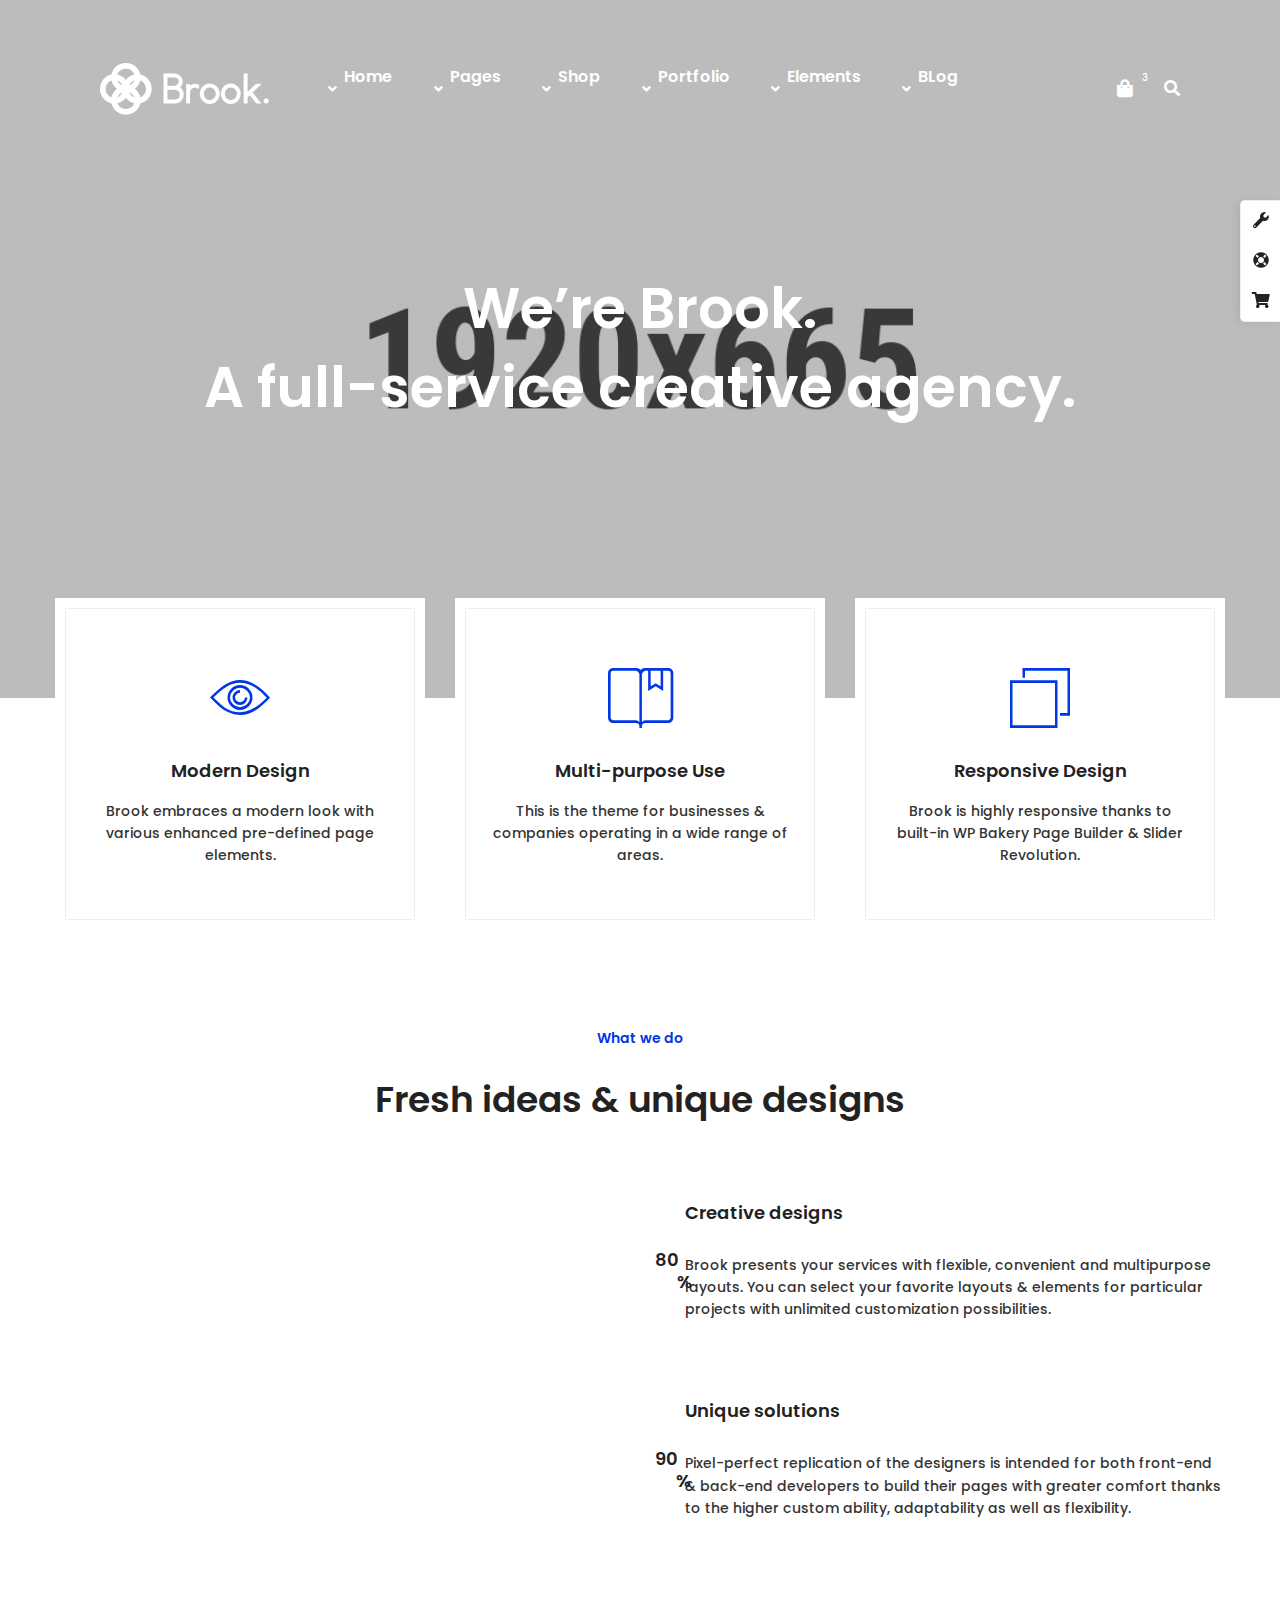
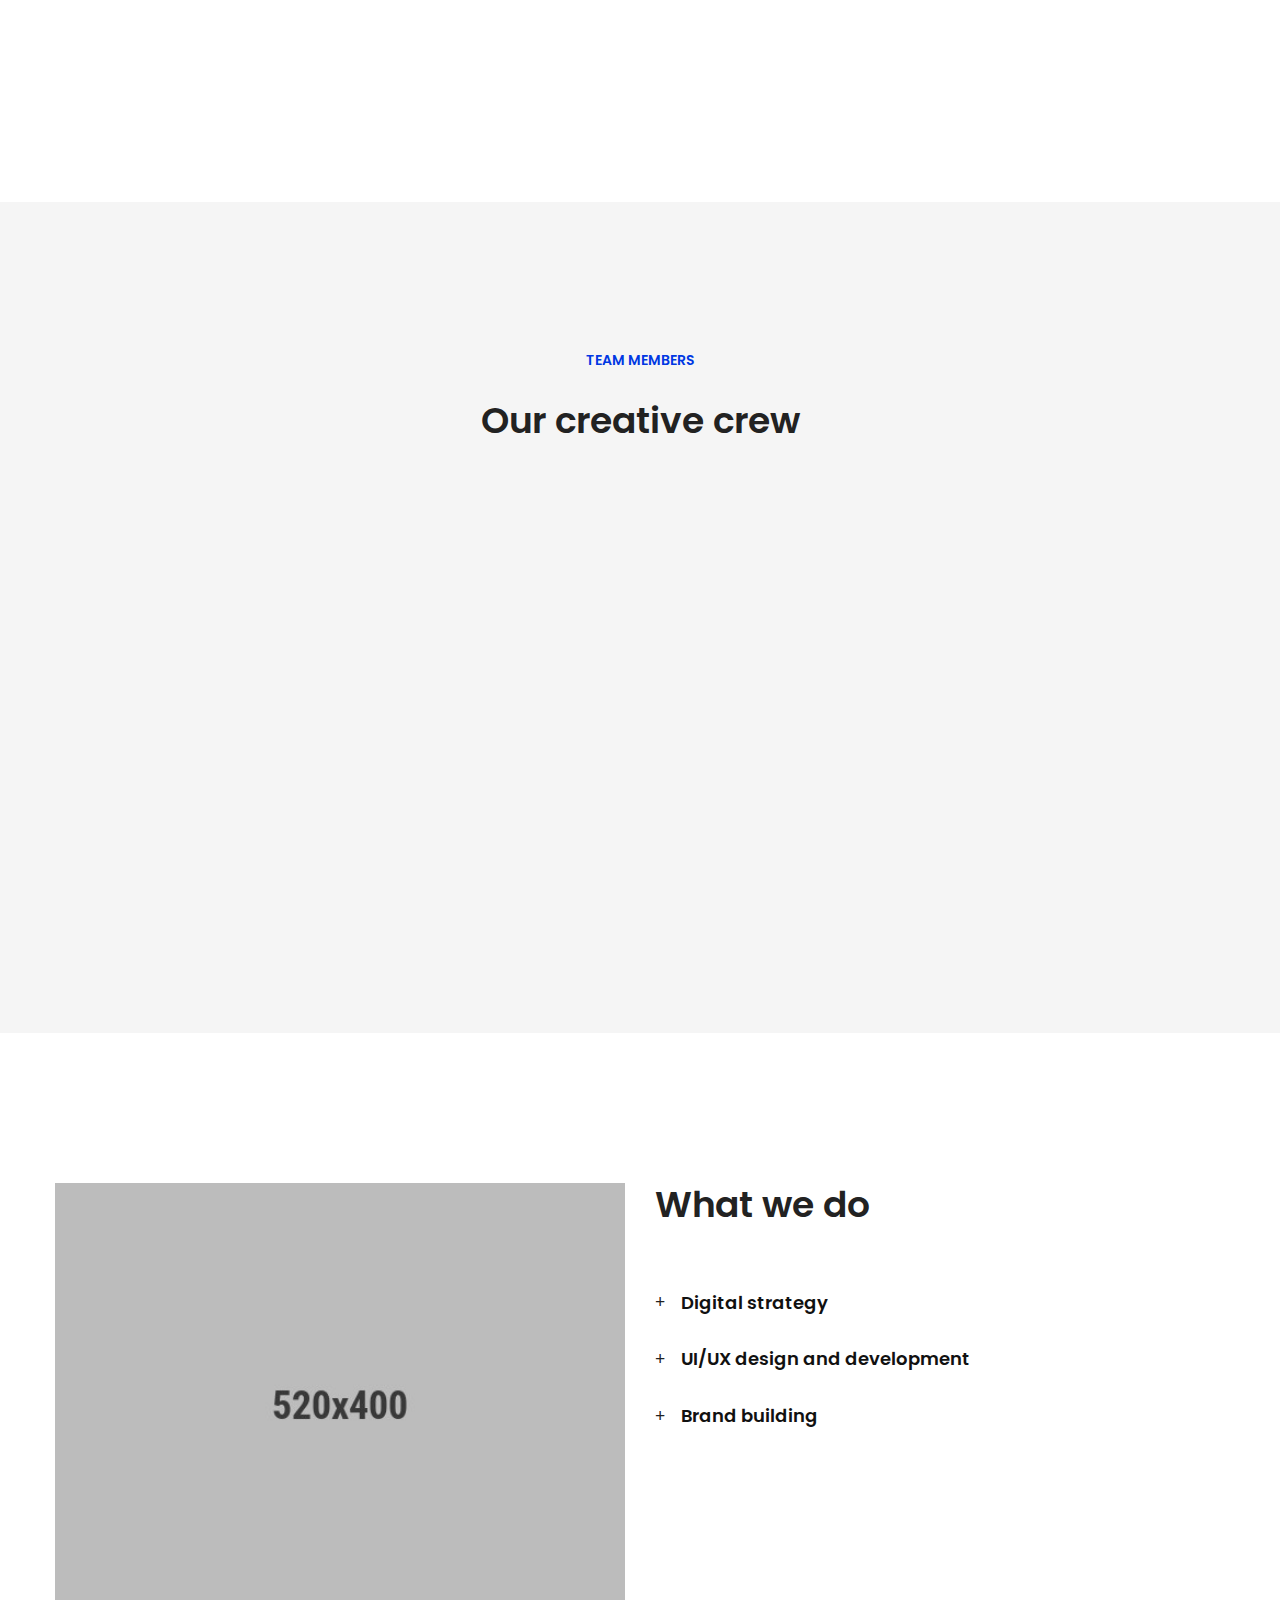
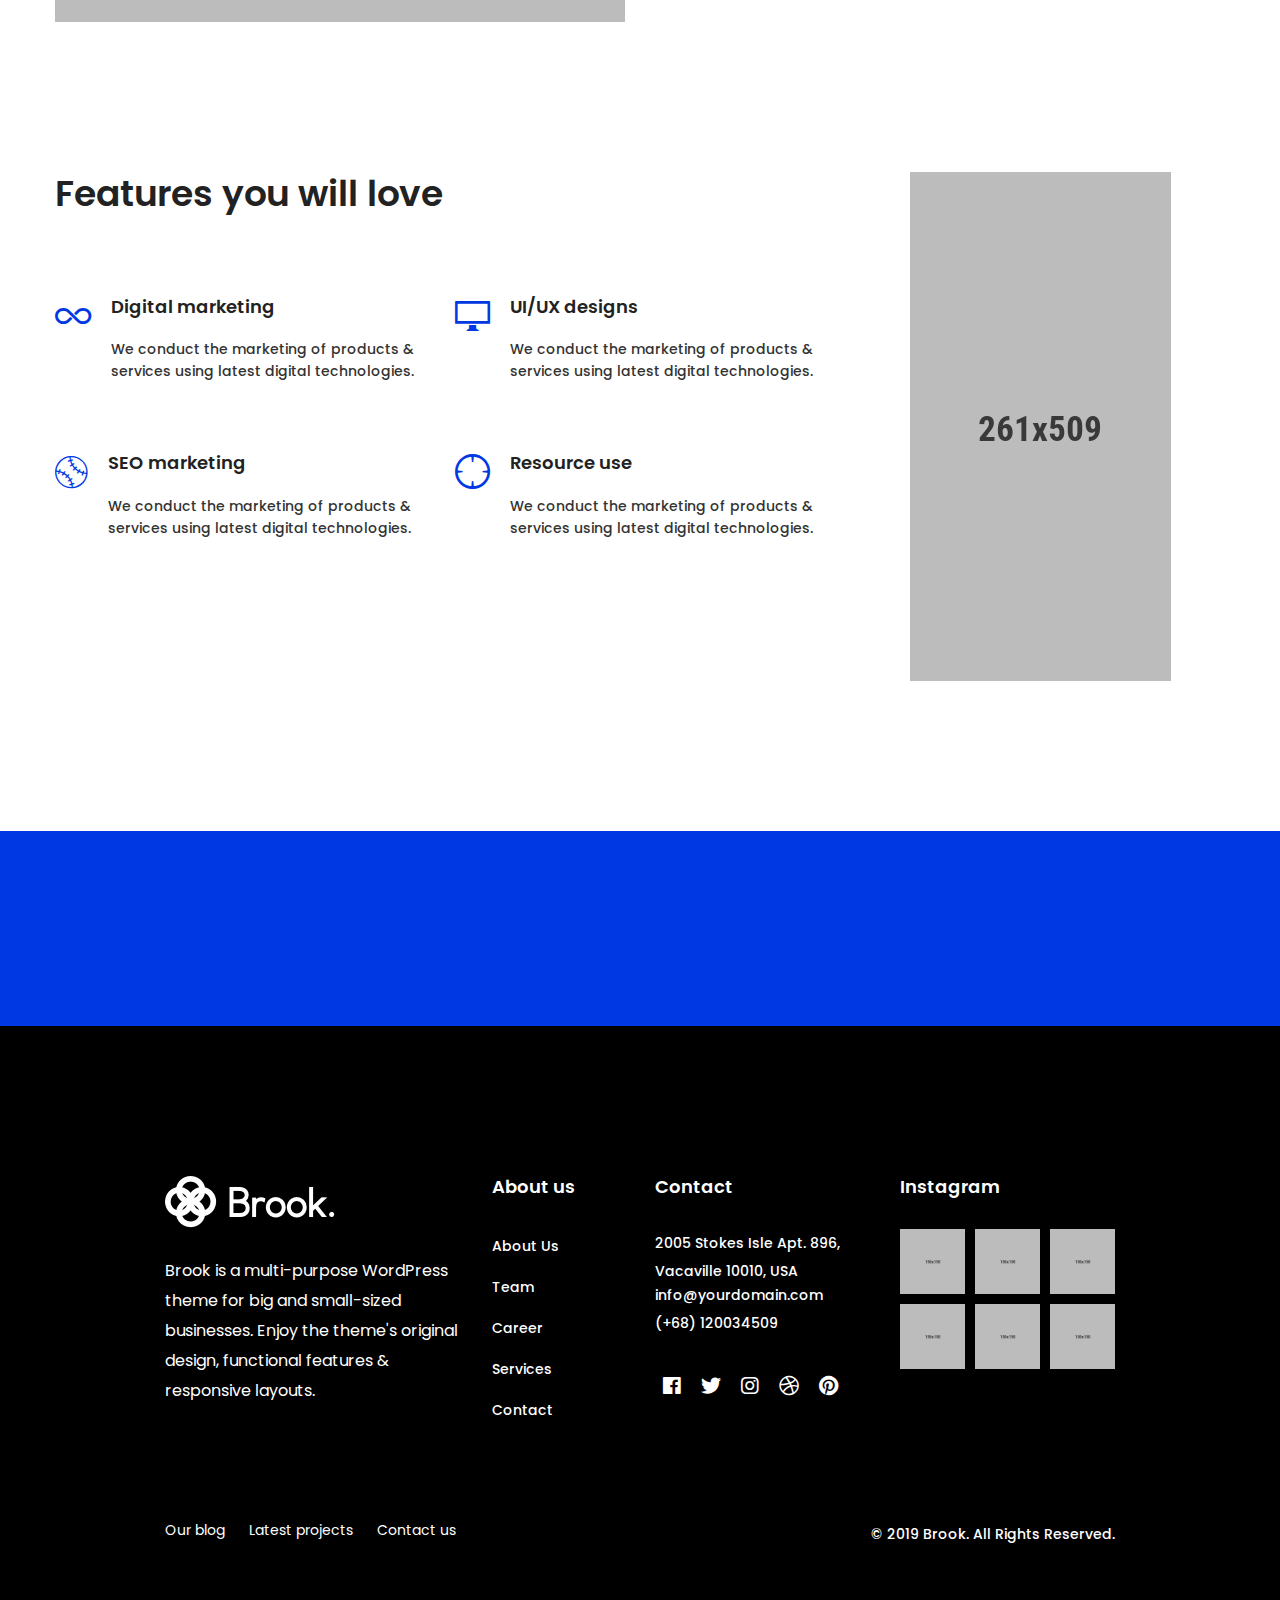
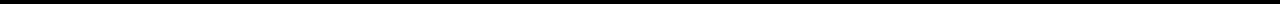
==== about-us-04.html @ 5aef3227 "." ====
<!doctype html>
<html class="no-js" lang="zxx">

<head>
    <meta charset="utf-8">
    <meta http-equiv="x-ua-compatible" content="ie=edge">
    <title>About Us 04 || Brook Multipurpose Bootstrap4 Template</title>
    <meta name="description" content="">
    <meta name="viewport" content="width=device-width, initial-scale=1, shrink-to-fit=no">

    <!-- Favicon -->
    <link rel="shortcut icon" href="img/favicon.ico" type="image/x-icon">
    <link rel="apple-touch-icon" href="img/icon.png">

    <!-- CSS
	============================================ -->
    <!-- Plugins -->
    <!-- <link rel="stylesheet" href="css/bootstrap.min.css">
    <link rel="stylesheet" href="css/revoulation.css">
    <link rel="stylesheet" href="css/plugins.css"> -->

    <!-- Style Css -->
    <!-- <link rel="stylesheet" href="style.css"> -->

    <!-- Custom Styles -->
    <!-- <link rel="stylesheet" href="css/custom.css"> -->


    <!-- Use the minified version files listed below for better performance and remove the files listed above -->
    <link rel="stylesheet" href="css/bootstrap.min.css">
    <link rel="stylesheet" href="css/revoulation.css">
    <link rel="stylesheet" href="css/plugins.min.css">
    <link rel="stylesheet" href="style.min.css">
</head>

<body class="template-color-1 template-font-1">
    <!--[if lte IE 9]>
    <p class="browserupgrade">You are using an <strong>outdated</strong> browser. Please <a href="https://browsehappy.com/">upgrade your browser</a> to improve your experience and security.</p>
  <![endif]-->

    <!-- Start PReloader -->
    <div id="page-preloader" class="page-loading clearfix">
        <div class="page-load-inner">
            <div class="preloader-wrap">
                <div class="wrap-2">
                    <div class=""> <img src="img/icons/brook-preloader.gif" alt="Brook Preloader"></div>
                </div>
            </div>
        </div>
    </div>
    <!-- End PReloader -->

    <!-- Wrapper -->
    <div id="wrapper" class="wrapper">
        <!-- Header -->
        <header class="br_header header-default header-transparent position-from--top light-logo--version haeder-fixed-width headroom--sticky header-mega-menu clearfix">
            <div class="container-fluid">
                <div class="row">
                    <div class="col-12">
                        <div class="header__wrapper mr--0">
                            <!-- Header Left -->
                            <div class="header-left">
                                <div class="logo">
                                    <a href="index.html">
                                        <img src="img/logo/brook-white.png" alt="Brook Images">
                                    </a>
                                </div>
                            </div>
                            <!-- Mainmenu Wrap -->
                            <div class="mainmenu-wrapper d-none d-lg-block">
                                <nav class="page_nav">
                                    <ul class="mainmenu">

                                        <li class="lavel-1 with--drop slide--megamenu"><a href="#"><span>Home</span></a>
                                            <!-- Start Mega Menu -->
                                            <div class="mega__width--fullscreen">
                                                <div class="container">
                                                    <div class="row">

                                                        <!-- Start Single List -->
                                                        <div class="col-lg-3">
                                                            <ul class="mega__list">
                                                                <li class="mega--title">MULTI-AREA HOMEPAGES</li>
                                                                <li><a href="index-business.html"><span>Business</span></a></li>
                                                                <li><a href="index-creative-agency.html"><span>Creative
                                                                            Agency</span></a></li>
                                                                <li><a href="index-digital-agency.html"><span>Digital
                                                                            Agency</span></a></li>
                                                                <li><a href="index-design-studio.html"><span>Design
                                                                            Studio</span></a></li>
                                                                <li><a href="index-architecture.html"><span>Architecture</span></a></li>
                                                                <li><a href="index-start-ups.html"><span>Start ups</span></a></li>
                                                                <li><a href="index-minimal-agency.html"><span>Minimal
                                                                            Agency</span></a></li>
                                                                <li><a href="index-freelancer.html"><span>Freelancer</span></a></li>
                                                                <li><a href="index-authentic-studio.html"><span>Authentic
                                                                            Studio</span></a></li>
                                                                <li><a href="index-revolutionary.html"><span>Revolutionary</span></a></li>
                                                                <li><a href="index-corona.html"><span>COVID-19</span></a></li>
                                                            </ul>
                                                        </div>
                                                        <!-- End Single List -->

                                                        <!-- Start Single List -->
                                                        <div class="col-lg-3">
                                                            <ul class="mega__list">
                                                                <li class="mega--title">PORTFOLIO HOMEPAGES</li>
                                                                <li><a href="index-creative-portfolio.html"><span>Creative
                                                                            Portfolio</span></a></li>
                                                                <li><a href="index-minimal-portfolio.html"><span>Minimal
                                                                            Portfolio</span></a></li>
                                                                <li><a href="index-vertical-slider-portfolio.html"><span>Vertical
                                                                            Slide Portfolio</span></a></li>
                                                                <li><a href="index-vertical-slide-gradient-portfolio.html"><span>Vertical
                                                                            Slide Gradient Portfolio</span></a></li>
                                                                <li><a href="index-portfolio-fullscreen-slider-left-vertical-header.html"><span>Portfolio
                                                                            Fullscreen
                                                                            Slider</span></a></li>
                                                                <li><a href="index-masonry-gallery.html"><span>Portfolio
                                                                            Masonry</span></a></li>
                                                                <li><a href="index-portfolio-fullscreen-type-hover.html"><span>Portfolio
                                                                            Fullscreen Type Hover</span></a></li>
                                                                <li><a href="index-portfolio-fullscreen-type-hover-02.html"><span>Portfolio
                                                                            Fullscreen Type Hover
                                                                            02</span></a></li>
                                                                <li><a href="index-digital-broadsheets.html"><span>Digital
                                                                            Broadsheets</span></a></li>
                                                                <li><a href="index-christmas.html"><span>Christmas</span></a></li>
                                                                <li><a href="index-valentine.html"><span>Valentine</span></a></li>
                                                            </ul>
                                                        </div>
                                                        <!-- End Single List -->

                                                        <!-- Start Single List -->
                                                        <div class="col-lg-3">
                                                            <ul class="mega__list">
                                                                <li class="mega--title">CREATIVE HOMEPAGES</li>
                                                                <li><a href="index-onepage.html"><span>One page</span></a></li>
                                                                <li><a href="index-landing.html"><span>Landing</span></a></li>
                                                                <li><a href="index-presentation.html"><span>Presentation</span></a></li>
                                                                <li><a href="index-product-landing.html"><span>Product
                                                                            Landing</span></a></li>
                                                                <li><a href="index-home-service.html"><span>Service</span></a></li>
                                                                <li><a href="index-shop.html"><span>Shop</span></a></li>
                                                                <li><a href="index-indie-musician.html"><span>Indie
                                                                            Musician</span></a></li>
                                                                <li><a href="index-news-bulletin.html"><span>News
                                                                            Bulletin</span></a></li>
                                                                <li><a href="index-expert.html"><span>Expert</span></a></li>
                                                                <li><a href="index-restaurant.html"><span>Restaurant</span></a></li>
                                                            </ul>
                                                        </div>
                                                        <!-- End Single List -->

                                                        <!-- Start Single List -->
                                                        <div class="col-lg-3">
                                                            <ul class="mega__list">
                                                                <li class="mega--title">BLOG & GALLERY</li>
                                                                <li><a href="index-vertical-menu.html"><span>Vertical
                                                                            Menu</span></a></li>
                                                                <li><a href="index-photo-slider-gallery.html"><span>Photo
                                                                            Slider Gallery</span></a></li>
                                                                <li><a href="index-masonry-gallery.html"><span>Masonry
                                                                            Gallery</span></a></li>
                                                                <li><a href="index-minimal-metro-grid.html"><span>Minimal
                                                                            Metro Grid</span></a></li>
                                                                <li><a href="index-portfolio-slide.html"><span>Portfolio
                                                                            Slide</span></a></li>
                                                                <li><a href="index-blog-metro.html"><span>Metro Blog</span></a></li>
                                                                <li><a href="index-blog-grid.html"><span>Grid Blog</span></a></li>
                                                                <li><a href="index-foodie.html"><span>Foodie</span></a></li>
                                                                <li><a href="index-essential.html"><span>Essential</span></a></li>
                                                                <li><a href="index-business-two.html"><span>Business 02</span></a></li>
                                                            </ul>
                                                        </div>
                                                        <!-- End Single List -->

                                                    </div>
                                                </div>
                                            </div>
                                            <!-- End Mega Menu -->
                                        </li>

                                        <li class="lavel-1 with--drop slide--megamenu"><a href="#"><span>Pages</span></a>
                                            <!-- Start Mega Menu -->
                                            <div class="mega__width--fullscreen">
                                                <div class="container">
                                                    <div class="row">

                                                        <!-- Start Single List -->
                                                        <div class="col-lg-3">
                                                            <ul class="mega__list">
                                                                <li class="mega--title">Sample Pages</li>
                                                                <li><a href="about-us-01.html"><span>About Us 01</span></a></li>
                                                                <li><a href="about-us-02.html"><span>About Us 02</span></a></li>
                                                                <li><a href="about-us-03.html"><span>About Us 03</span></a></li>
                                                                <li><a href="about-us-04.html"><span>About Us 04</span></a></li>
                                                                <li><a href="about-us-05.html"><span>About Us 05</span></a></li>
                                                                <li><a href="contact-us-classic.html"><span>Contact Us
                                                                            Classic</span></a></li>
                                                                <li><a href="contact-us-modern.html"><span>Contact Us
                                                                            Modern</span></a></li>
                                                            </ul>
                                                        </div>
                                                        <!-- End Single List -->

                                                        <!-- Start Single List -->
                                                        <div class="col-lg-3">
                                                            <ul class="mega__list">
                                                                <li class="mega--title">Sample Pages</li>
                                                                <li><a href="contact-us-with-map.html"><span>Contact Us
                                                                            With Map</span></a></li>
                                                                <li><a href="services-classic.html"><span>Services
                                                                            Classic</span></a></li>
                                                                <li><a href="services-modern.html"><span>Services
                                                                            Modern</span></a></li>
                                                                <li><a href="services-list.html"><span>Services List</span></a></li>
                                                                <li><a href="pricing-plans.html"><span>Pricing plans</span></a></li>
                                                                <li><a href="pricing-plans-02.html"><span>Pricing plans
                                                                            02</span></a></li>
                                                                <li><a href="career.html"><span>Career</span></a></li>
                                                            </ul>
                                                        </div>
                                                        <!-- End Single List -->

                                                        <!-- Start Single List -->
                                                        <div class="col-lg-3">
                                                            <ul class="mega__list">
                                                                <li class="mega--title">Sample Pages</li>
                                                                <li><a href="team-grid.html"><span>Our Team Grid</span></a></li>
                                                                <li><a href="team-carousel-01.html"><span>Our Team
                                                                            Carousel 01</span></a></li>
                                                                <li><a href="team-carousel-02.html"><span>Our Team
                                                                            Carousel 02</span></a></li>
                                                                <li><a href="maintenance.html"><span>Maintenance</span></a></li>
                                                                <li><a href="coming-soon.html"><span>Coming Soon</span></a></li>
                                                                <li><a href="404.html"><span>404 Page</span></a></li>
                                                            </ul>
                                                        </div>
                                                        <!-- End Single List -->

                                                        <!-- Start Single List -->
                                                        <div class="col-lg-3">
                                                            <div class="mega-thumb">
                                                                <div class="thumb">
                                                                    <img src="img/others/mega-menu-image-01.jpg" alt="banner images">
                                                                </div>
                                                            </div>
                                                        </div>
                                                        <!-- End Single List -->

                                                    </div>
                                                </div>
                                            </div>
                                            <!-- End Mega Menu -->
                                        </li>

                                        <li class="lavel-1 with--drop slide-dropdown"><a href="#"><span>Shop</span></a>

                                            <!-- Start Dropdown Menu -->
                                            <ul class="dropdown__menu">
                                                <li><a href="shop-minimal.html"><span>Shop Minimal</span></a></li>
                                                <li><a href="shop-fullwide.html"><span>Shop Full wide</span></a></li>
                                                <li><a href="cart.html"><span>Cart</span></a></li>
                                                <li><a href="compare.html"><span>Compare</span></a></li>
                                                <li><a href="my-account.html"><span>My Account</span></a></li>
                                                <li><a href="login-register.html"><span>Login / Register</span></a></li>
                                                <li><a href="wishlist.html"><span>Wishlist</span></a></li>
                                                <li><a href="checkout.html"><span>Checkout</span></a></li>
                                                <li class="drop-lavel--2"><a href="#"><span>Single Product</span></a>
                                                    <ul class="lavel--2">
                                                        <li><a href="single-product.html"><span>Layout 01</span></a></li>
                                                        <li><a href="single-product2.html"><span>Layout 02</span></a></li>
                                                    </ul>
                                                </li>
                                            </ul>
                                            <!-- End Dropdown Menu -->
                                        </li>

                                        <li class="lavel-1 with--drop slide--megamenu"><a href="#"><span>Portfolio</span></a>

                                            <!-- Start Mega Menu -->
                                            <div class="mega__width--fullscreen">
                                                <div class="container">
                                                    <div class="row">
                                                        <!-- Start Single List -->
                                                        <div class="col-lg-3">
                                                            <ul class="mega__list">
                                                                <li class="mega--title">Portfolio Samples 01</li>
                                                                <li><a href="portfolio-grid-boxed.html"><span>Portfolio
                                                                            Grid – Boxed</span></a></li>
                                                                <li><a href="portfolio-grid-wide.html"><span>Portfolio
                                                                            Grid – Wide</span></a></li>
                                                                <li><a href="portfolio-details-image-with-caption.html"><span>Portfolio
                                                                            With Caption</span></a></li>
                                                                <li><a href="portfolio-with-caption-video.html"><span>Portfolio
                                                                            With Caption – Video Popup</span></a></li>
                                                                <li><a href="portfolio-grid-metro-01.html"><span>Portfolio
                                                                            Grid Metro 01</span></a></li>
                                                                <li><a href="portfolio-grid-metro-02.html"><span>Portfolio
                                                                            Grid Metro 02</span></a></li>
                                                            </ul>
                                                        </div>
                                                        <!-- End Single List -->

                                                        <!-- Start Single List -->
                                                        <div class="col-lg-3">
                                                            <ul class="mega__list">
                                                                <li class="mega--title">Portfolio Samples 02</li>
                                                                <li><a href="portfolio-grid-metro-03.html"><span>Portfolio
                                                                            Grid Metro 03</span></a></li>
                                                                <li><a href="portfolio-grid-boxed.html"><span>Portfolio
                                                                            Grid Masonry – Boxed</span></a></li>
                                                                <li><a href="porfolio-grid-masonry-nogap.html"><span>Portfolio
                                                                            Grid Masonry – No Gap</span></a></li>
                                                                <li><a href="portfolio-ajax-filter.html"><span>Portfolio
                                                                            Ajax Filter</span></a></li>
                                                                <li><a href="portfolio-static-filter.html"><span>Portfolio
                                                                            Static Filter</span></a></li>
                                                                <li><a href="portfolio-overlay.html"><span>Portfolio
                                                                            Overlay</span></a></li>
                                                            </ul>
                                                        </div>
                                                        <!-- End Single List -->

                                                        <!-- Start Single List -->
                                                        <div class="col-lg-3">
                                                            <ul class="mega__list">
                                                                <li class="mega--title">Portfolio Single 01</li>
                                                                <li><a href="portfolio-details.html"><span>Left Details</span></a></li>
                                                                <li><a href="portfolio-details-right.html"><span>Right
                                                                            Details</span></a></li>
                                                                <li><a href="portfolio-details-left-wide.html"><span>Left
                                                                            Details – Wide</span></a></li>
                                                                <li><a href="portfolio-details-right-wide.html"><span>Right
                                                                            Details – Wide</span></a></li>
                                                                <li><a href="portfolio-details-image-with-caption.html"><span>Image
                                                                            With Caption</span></a></li>
                                                                <li><a href="portfolio-details-custom-layout-01.html"><span>Custom
                                                                            Layout 01</span></a></li>
                                                                <li><a href="portfolio-details-custom-layout-02.html"><span>Custom
                                                                            Layout 02</span></a></li>
                                                            </ul>
                                                        </div>
                                                        <!-- End Single List -->

                                                        <!-- Start Single List -->
                                                        <div class="col-lg-3">
                                                            <ul class="mega__list">
                                                                <li class="mega--title">Portfolio Single 02</li>
                                                                <li><a href="portfolio-details-custom-layout-03.html"><span>Custom
                                                                            Layout 03</span></a></li>
                                                                <li><a href="portfolio-details-custom-layout-04.html"><span>Custom
                                                                            Layout 04</span></a></li>
                                                                <li><a href="portfolio-details-custom-layout-05.html"><span>Custom
                                                                            Layout 05</span></a></li>
                                                                <li><a href="portfolio-details-custom-layout-06.html"><span>Custom
                                                                            Layout 06</span></a></li>
                                                                <li><a href="portfolio-details-custom-layout-07.html"><span>Custom
                                                                            Layout 07</span></a></li>
                                                                <li><a href="portfolio-details-custom-layout-08.html"><span>Custom
                                                                            Layout 08</span></a></li>
                                                            </ul>
                                                        </div>
                                                        <!-- End Single List -->
                                                    </div>
                                                </div>
                                            </div>
                                            <!-- End Mega Menu -->
                                        </li>

                                        <li class="lavel-1 with--drop slide--megamenu"><a href="#"><span>Elements</span></a>
                                            <!-- Start Mega Menu -->
                                            <div class="mega__width--fullscreen">
                                                <div class="container">
                                                    <div class="row">
                                                        <!-- Start Single List -->
                                                        <div class="col-lg-3">
                                                            <ul class="mega__list">
                                                                <li class="mega--title">Element Group 01</li>
                                                                <li><a href="brand.html"><span>Client Logos</span></a></li>
                                                                <li><a href="flexible-image-slider.html"><span>Flexible
                                                                            image slider</span></a></li>
                                                                <li><a href="carousel-slider.html"><span>Carousel
                                                                            Sliders</span></a></li>
                                                                <li><a href="team.html"><span>Team Member</span></a></li>
                                                                <li><a href="pricing-box.html"><span>Pricing Boxes</span></a></li>
                                                                <li><a href="call-to-action-banner.html"><span>Call to
                                                                            action banners</span></a></li>
                                                                <li><a href="instagram.html"><span>Instagram</span></a></li>
                                                                <li><a href="media-player.html"><span>Media Player</span></a></li>
                                                            </ul>
                                                        </div>
                                                        <!-- End Single List -->

                                                        <!-- Start Single List -->
                                                        <div class="col-lg-3">
                                                            <ul class="mega__list">
                                                                <li class="mega--title">Element Group 02</li>
                                                                <li><a href="countdown-clocks.html"><span>Countdown
                                                                            clocks</span></a></li>
                                                                <li><a href="counters.html"><span>Counters</span></a></li>
                                                                <li><a href="progress-charts.html"><span>Progress
                                                                            Charts</span></a></li>
                                                                <li><a href="icon-boxes.html"><span>Icon Boxes</span></a></li>
                                                                <li><a href="testimonial.html"><span>Testimonials</span></a></li>
                                                                <li><a href="dividers.html"><span>Dividers</span></a></li>
                                                                <li><a href="tabs.html"><span>Tabs</span></a></li>
                                                                <li><a href="scrollreveal.html"><span>Scroll Reveal</span></a></li>
                                                            </ul>
                                                        </div>
                                                        <!-- End Single List -->

                                                        <!-- Start Single List -->
                                                        <div class="col-lg-3">
                                                            <ul class="mega__list">
                                                                <li class="mega--title">Element Group 03</li>
                                                                <li><a href="contact.html"><span>Contact &amp;
                                                                            subscribe forms</span></a></li>
                                                                <li><a href="google-map.html"><span>Google Map</span></a></li>
                                                                <li><a href="social-network.html"><span>Social Networks</span></a></li>
                                                                <li><a href="gallery.html"><span>Gallery</span></a></li>
                                                                <li><a href="popup-video.html"><span>Popup video</span></a></li>
                                                                <li><a href="gradation.html"><span>Gradation</span></a></li>
                                                                <li><a href="rows-and-columns.html"><span>Rows &amp;
                                                                            Columns</span></a></li>
                                                                <li><a href="lightweight-slider.html"><span>lightweight Slider</span></a></li>

                                                            </ul>
                                                        </div>
                                                        <!-- End Single List -->

                                                        <!-- Start Single List -->
                                                        <div class="col-lg-3">
                                                            <ul class="mega__list">
                                                                <li class="mega--title">Element Group 04</li>
                                                                <li><a href="message-box.html"><span>Message box</span></a></li>
                                                                <li><a href="accordion.html"><span>Accordions &amp;
                                                                            Toggles</span></a></li>
                                                                <li><a href="buttons.html"><span>Buttons</span></a></li>
                                                                <li><a href="typography.html"><span>Typography</span></a></li>
                                                                <li><a href="typed-text.html"><span>Typed Text</span></a></li>
                                                                <li><a href="lists.html"><span>Lists</span></a></li>
                                                                <li><a href="pricing-table.html"><span>Pricing Table</span></a></li>
                                                                <li><a href="audio-player.html"><span>Audio Player</span></a></li>
                                                            </ul>
                                                        </div>
                                                        <!-- End Single List -->
                                                    </div>
                                                </div>
                                            </div>
                                            <!-- End Mega Menu -->
                                        </li>

                                        <li class="lavel-1 with--drop slide--megamenu"><a href="#"><span>BLog</span></a>

                                            <!-- Start Mega Menu -->
                                            <div class="mega__width--fullscreen">
                                                <div class="container">
                                                    <div class="row">
                                                        <!-- Start Single List -->
                                                        <div class="col-lg-3">
                                                            <ul class="mega__list">
                                                                <li class="mega--title">Blog Sample 01</li>
                                                                <li><a href="blog-creative.html"><span>Creative List</span></a></li>
                                                                <li><a href="blog-standard-list.html"><span>Standard
                                                                            List</span></a></li>
                                                                <li><a href="blog-grid-classic.html"><span>Grid Classic</span></a></li>
                                                                <li><a href="blog-grid-classic-sidebar.html"><span>Grid
                                                                            Classic With Sidebar</span></a></li>
                                                                <li><a href="blog-grid-mesonry.html"><span>Grid Masonry</span></a></li>
                                                                <li><a href="blog-grid-metro.html"><span>Grid Metro</span></a></li>
                                                                <li><a href="blog-grid-minimal.html"><span>Grid Minimal</span></a></li>
                                                                <li><a href="blog-grid-minimal-outline.html"><span>Grid
                                                                            Minimal Outline</span></a></li>
                                                            </ul>
                                                        </div>
                                                        <!-- End Single List -->

                                                        <!-- Start Single List -->
                                                        <div class="col-lg-3">
                                                            <ul class="mega__list">
                                                                <li class="mega--title">Blog Sample 02</li>
                                                                <li><a href="blog-grid-standard.html"><span>Grid
                                                                            Standard</span></a></li>
                                                                <li><a href="blog-grid-simple.html"><span>Grid Simple</span></a></li>
                                                                <li><a href="blog-grid-sticky.html"><span>Grid Sticky</span></a></li>
                                                                <li><a href="blog-grid-modern.html"><span>Grid Modern</span></a></li>
                                                                <li><a href="blog-overlay-image-list.html"><span>Overlay
                                                                            Image List</span></a></li>
                                                                <li><a href="blog-lazy-load.html"><span>Lazy Load</span></a></li>
                                                                <li><a href="blog-load-more-button.html"><span>Load
                                                                            More Button</span></a></li>
                                                                <li><a href="blog-numeric-pagination.html"><span>Numeric
                                                                            Pagination</span></a></li>
                                                            </ul>
                                                        </div>
                                                        <!-- End Single List -->

                                                        <!-- Start Single List -->
                                                        <div class="col-lg-3">
                                                            <ul class="mega__list">
                                                                <li class="mega--title">Single Blog</li>
                                                                <li><a href="blog-details.html"><span>Standard Post</span></a></li>
                                                                <li><a href="blog-details-gallery.html"><span>Gallery
                                                                            Post</span></a></li>
                                                                <li><a href="blog-details-video.html"><span>Video Post</span></a></li>
                                                                <li><a href="blog-details-audio.html"><span>Audio Post</span></a></li>
                                                                <li><a href="blog-details-quote.html"><span>Quote Post</span></a></li>
                                                                <li><a href="blog-details-left-sidebar.html"><span>Standard
                                                                            Post – Left Sidebar</span></a></li>
                                                            </ul>
                                                        </div>
                                                        <!-- End Single List -->

                                                        <!-- Start Single List -->
                                                        <div class="col-lg-3">
                                                            <ul class="mega__list">
                                                                <li class="mega--title">Single Blog Modern</li>
                                                                <li><a href="blog-details-modern-layout.html"><span>Standard
                                                                            Post – Modern Layout</span></a></li>
                                                                <li><a href="blog-details-modern-layout-gallery.html"><span>Gallery
                                                                            Post – Modern Layout</span></a></li>
                                                                <li><a href="blog-details-modern-layout-video.html"><span>Video
                                                                            Post – Modern Layout</span></a></li>
                                                                <li><a href="blog-details-modern-layout-audio.html"><span>Audio
                                                                            Post – Modern Layout</span></a></li>
                                                                <li><a href="blog-details-modern-layout-quote.html"><span>Quote
                                                                            Post – Modern Layout</span></a></li>
                                                                <li><a href="blog-details-no-sidebar.html"><span>Standard
                                                                            Post – No Sidebar</span></a></li>
                                                            </ul>
                                                        </div>
                                                        <!-- End Single List -->
                                                    </div>
                                                </div>
                                            </div>
                                            <!-- End Mega Menu -->
                                        </li>
                                    </ul>
                                </nav>
                            </div>
                            <!-- Header Right -->
                            <div class="header-right">
                                <!-- Start Minicart -->
                                <div class="mini-cart">
                                    <div id="minicart-trigger" class="minicart-trigger mini-cart-button" data-count="3">
                                        <button><i class="fas fa-shopping-bag"></i></button>
                                    </div>
                                    <div class="shopping-cart cart-box">
                                        <div class="shop-inner">
                                            <div class="header">
                                                <ul class="product-list">

                                                    <!-- Start Single Product -->
                                                    <li>
                                                        <div class="thumb">
                                                            <a href="single-product.html">
                                                                <img src="img/product/sm-image/sm-cat1-01.jpg" alt="Multipurpose template">
                                                            </a>
                                                        </div>
                                                        <div class="content">
                                                            <div class="inner">
                                                                <h4><a href="single-product.html">Bottle with Leather
                                                                        Grip</a></h4>
                                                                <div class="quatity">
                                                                    <span>1 ×</span>
                                                                    <span>39.00</span>
                                                                </div>
                                                            </div>
                                                            <button class="delete-btn"><i class="fas fa-times"></i></button>
                                                        </div>
                                                    </li>

                                                    <!-- Start Single Product -->
                                                    <li>
                                                        <div class="thumb">
                                                            <a href="single-product.html">
                                                                <img src="img/product/sm-image/sm-cat1-02.jpg" alt="Multipurpose template">
                                                            </a>
                                                        </div>
                                                        <div class="content">
                                                            <div class="inner">
                                                                <h4><a href="single-product.html">Crystal Glass Globe
                                                                        Desk Lamp</a></h4>
                                                                <div class="quatity">
                                                                    <span>1 ×</span>
                                                                    <span>39.00</span>
                                                                </div>
                                                            </div>
                                                            <button class="delete-btn"><i class="fas fa-times"></i></button>
                                                        </div>
                                                    </li>

                                                    <!-- Start Single Product -->
                                                    <li>
                                                        <div class="thumb">
                                                            <a href="single-product.html">
                                                                <img src="img/product/sm-image/sm-cat1-03.jpg" alt="Multipurpose template">
                                                            </a>
                                                        </div>
                                                        <div class="content">
                                                            <div class="inner">
                                                                <h4><a href="single-product.html">Gold Plated Desk
                                                                        Lantern Lamp</a></h4>
                                                                <div class="quatity">
                                                                    <span>1 ×</span>
                                                                    <span>39.00</span>
                                                                </div>
                                                            </div>
                                                            <button class="delete-btn brook-transition"><i class="fas fa-times"></i></button>
                                                        </div>
                                                    </li>
                                                </ul>
                                            </div>
                                            <div class="footer">
                                                <div class="total">Total: <span>225.00</span></div>
                                                <a class="cart-btn brook-transition" href="checkout.html">Check out</a>
                                            </div>
                                        </div>
                                    </div>
                                </div>
                                <!-- End Minicart -->
                                <!-- Start Popup Search Wrap -->
                                <div class="popup-search-wrap">
                                    <a class="btn-search-click" href="#">
                                        <i class="fa fa-search"></i>
                                    </a>
                                </div>
                                <!-- End Popup Search Wrap -->
                                <!-- Start Hamberger -->
                                <div class="manu-hamber popup-mobile-click d-block d-lg-none light-version d-block d-xl-none">
                                    <div>
                                        <i></i>
                                    </div>
                                </div>
                                <!-- End Hamberger -->
                            </div>
                        </div>
                    </div>
                </div>
            </div>
        </header>
        <!--// Header -->

        <!-- Start Popup Menu -->
        <div class="popup-mobile-manu popup-mobile-visiable">
            <div class="inner">
                <div class="mobileheader">
                    <div class="logo">
                        <a href="index.html">
                            <img src="img/logo/brook-black.png" alt="Multipurpose">
                        </a>
                    </div>
                    <a class="mobile-close" href="#"></a>
                </div>
                <div class="menu-content">
                    <ul class="menulist object-custom-menu">
                        <li class="has-mega-menu"><a href="#"><span>Home</span></a>
                            <ul class="object-submenu">
                                <li class="title">MULTI-AREA HOMEPAGES</li>
                                <li><a href="index-business.html"><span>Business</span></a></li>
                                <li><a href="index-creative-agency.html"><span>Creative Agency</span></a></li>
                                <li><a href="index-digital-agency.html"><span>Digital Agency</span></a></li>
                                <li><a href="index-design-studio.html"><span>Design Studio</span></a></li>
                                <li><a href="index-architecture.html"><span>Architecture</span></a></li>
                                <li><a href="index-start-ups.html"><span>Start ups</span></a></li>
                                <li><a href="index-minimal-agency.html"><span>Minimal Agency</span></a></li>
                                <li><a href="index-freelancer.html"><span>Freelancer</span></a></li>
                                <li><a href="index-authentic-studio.html"><span>Authentic Studio</span></a></li>
                                <li><a href="index-revolutionary.html"><span>Revolutionary</span></a></li>
                                <li><a href="index-corona.html"><span>COVID-19</span></a></li>
                            </ul>
                            <ul class="object-submenu">
                                <li class="title">PORTFOLIO HOMEPAGES</li>
                                <li><a href="index-creative-portfolio.html"><span>Creative Portfolio</span></a></li>
                                <li><a href="index-minimal-portfolio.html"><span>Minimal Portfolio</span></a></li>
                                <li><a href="index-vertical-slider-portfolio.html"><span>Vertical Slide Portfolio</span></a></li>
                                <li><a href="index-vertical-slide-gradient-portfolio.html"><span>Vertical Slide
                                            Gradient Portfolio</span></a></li>
                                <li><a href="index-portfolio-fullscreen-slider-left-vertical-header.html"><span>Portfolio
                                            Fullscreen
                                            Slider</span></a></li>
                                <li><a href="index-masonry-gallery.html"><span>Portfolio Masonry</span></a></li>
                                <li><a href="index-portfolio-fullscreen-type-hover.html"><span>Portfolio Fullscreen
                                            Type Hover</span></a></li>
                                <li><a href="index-portfolio-fullscreen-type-hover-02.html"><span>Portfolio
                                            Fullscreen Type Hover
                                            02</span></a></li>
                                <li><a href="index-digital-broadsheets.html"><span>Digital Broadsheets</span></a></li>
                                <li><a href="index-christmas.html"><span>Christmas</span></a></li>
                                <li><a href="index-valentine.html"><span>Valentine</span></a></li>
                            </ul>
                            <ul class="object-submenu">
                                <li class="title">CREATIVE HOMEPAGES</li>
                                <li><a href="index-onepage.html"><span>One page</span></a></li>
                                <li><a href="index-landing.html"><span>Landing</span></a></li>
                                <li><a href="index-presentation.html"><span>Presentation</span></a></li>
                                <li><a href="index-product-landing.html"><span>Product Landing</span></a></li>
                                <li><a href="index-home-service.html"><span>Service</span></a></li>
                                <li><a href="index-shop.html"><span>Shop</span></a></li>
                                <li><a href="index-indie-musician.html"><span>Indie Musician</span></a></li>
                                <li><a href="index-news-bulletin.html"><span>News Bulletin</span></a></li>
                                <li><a href="index-expert.html"><span>Expert</span></a></li>
                                <li><a href="index-restaurant.html"><span>Restaurant</span></a></li>
                            </ul>

                            <ul class="object-submenu">
                                <li class="title">BLOG & GALLERY</li>
                                <li><a href="index-vertical-menu.html"><span>Vertical Menu</span></a></li>
                                <li><a href="index-photo-slider-gallery.html"><span>Photo Slider Gallery</span></a></li>
                                <li><a href="index-masonry-gallery.html"><span>Masonry Gallery</span></a></li>
                                <li><a href="index-minimal-metro-grid.html"><span>Minimal Metro Grid</span></a></li>
                                <li><a href="index-portfolio-slide.html"><span>Portfolio Slide</span></a></li>
                                <li><a href="index-blog-metro.html"><span>Metro Blog</span></a></li>
                                <li><a href="index-blog-grid.html"><span>Grid Blog</span></a></li>
                                <li><a href="index-foodie.html"><span>Foodie</span></a></li>
                                <li><a href="index-essential.html"><span>Essential</span></a></li>
                                <li><a href="index-business-two.html"><span>Business 02</span></a></li>
                            </ul>
                        </li>

                        <li class="has-mega-menu"><a href="#"><span>Pages</span></a>
                            <ul class="object-submenu">
                                <li class="title">Sample Pages</li>
                                <li><a href="about-us-01.html"><span>About Us 01</span></a></li>
                                <li><a href="about-us-02.html"><span>About Us 02</span></a></li>
                                <li><a href="about-us-03.html"><span>About Us 03</span></a></li>
                                <li><a href="about-us-04.html"><span>About Us 04</span></a></li>
                                <li><a href="about-us-05.html"><span>About Us 05</span></a></li>
                                <li><a href="contact-us-classic.html"><span>Contact Us Classic</span></a></li>
                                <li><a href="contact-us-modern.html"><span>Contact Us Modern</span></a></li>
                            </ul>
                            <ul class="object-submenu">
                                <li class="title">Sample Pages</li>
                                <li><a href="contact-us-with-map.html"><span>Contact Us With Map</span></a></li>
                                <li><a href="services-classic.html"><span>Services Classic</span></a></li>
                                <li><a href="services-modern.html"><span>Services Modern</span></a></li>
                                <li><a href="services-list.html"><span>Services List</span></a></li>
                                <li><a href="pricing-plans.html"><span>Pricing plans</span></a></li>
                                <li><a href="pricing-plans-02.html"><span>Pricing plans 02</span></a></li>
                                <li><a href="career.html"><span>Career</span></a></li>
                            </ul>
                            <ul class="object-submenu">
                                <li class="title">Sample Pages</li>
                                <li><a href="team-grid.html"><span>Our Team Grid</span></a></li>
                                <li><a href="team-carousel-01.html"><span>Our Team Carousel 01</span></a></li>
                                <li><a href="team-carousel-02.html"><span>Our Team Carousel 02</span></a></li>
                                <li><a href="maintenance.html"><span>Maintenance</span></a></li>
                                <li><a href="coming-soon.html"><span>Coming Soon</span></a></li>
                                <li><a href="404.html"><span>404 Page</span></a></li>
                            </ul>
                        </li>

                        <li class="has-mega-menu"><a href="#"><span>Elements</span></a>
                            <ul class="object-submenu">
                                <li class="title">Element Group 01</li>
                                <li><a href="brand.html"><span>Client Logos</span></a></li>
                                <li><a href="flexible-image-slider.html"><span>Flexible
                                            image slider</span></a></li>
                                <li><a href="carousel-slider.html"><span>Carousel
                                            Sliders</span></a></li>
                                <li><a href="team.html"><span>Team Member</span></a></li>
                                <li><a href="pricing-box.html"><span>Pricing Boxes</span></a></li>
                                <li><a href="call-to-action-banner.html"><span>Call to
                                            action banners</span></a></li>
                                <li><a href="instagram.html"><span>Instagram</span></a></li>
<li><a href="media-player.html"><span>Media Player</span></a></li>
                            </ul>
                            <ul class="object-submenu">
                                <li class="title">Element Group 02</li>
                                <li><a href="countdown-clocks.html"><span>Countdown
                                            clocks</span></a></li>
                                <li><a href="counters.html"><span>Counters</span></a></li>
                                <li><a href="progress-charts.html"><span>Progress
                                            Charts</span></a></li>
                                <li><a href="icon-boxes.html"><span>Icon Boxes</span></a></li>
                                <li><a href="testimonial.html"><span>Testimonials</span></a></li>
                                <li><a href="dividers.html"><span>Dividers</span></a></li>
                                                                <li><a href="tabs.html"><span>Tabs</span></a></li>
<li><a href="scrollreveal.html"><span>Scroll Reveal</span></a></li>
                            </ul>
                            <ul class="object-submenu">
                                <li class="title">Element Group 03</li>
                                <li><a href="contact.html"><span>Contact &amp;
                                            subscribe forms</span></a></li>
                                <li><a href="google-map.html"><span>Google Map</span></a></li>
                                <li><a href="social-network.html"><span>Social Networks</span></a></li>
                                <li><a href="gallery.html"><span>Gallery</span></a></li>
                                <li><a href="popup-video.html"><span>Popup video</span></a></li>
                                <li><a href="gradation.html"><span>Gradation</span></a></li>
                                <li><a href="rows-and-columns.html"><span>Rows &amp;
                                            Columns</span></a></li>
<li><a href="lightweight-slider.html"><span>Lightweight Slider</span></a></li>

                            </ul>
                            <ul class="object-submenu">
                                <li class="title">Element Group 04</li>
                                <li><a href="message-box.html"><span>Message box</span></a></li>
                                <li><a href="accordion.html"><span>Accordions &amp;
                                            Toggles</span></a></li>
                                <li><a href="buttons.html"><span>Buttons</span></a></li>
                                <li><a href="typography.html"><span>Typography</span></a></li>
                                <li><a href="typed-text.html"><span>Typed Text</span></a></li>
                                <li><a href="lists.html"><span>Lists</span></a></li>
                                <li><a href="pricing-table.html"><span>Pricing Table</span></a></li>
                                <li><a href="audio-player.html"><span>Audio Player</span></a></li>
                            </ul>
                        </li>

                        <li class="has-mega-menu"><a href="#"><span>Portfolio</span></a>

                            <ul class="object-submenu">
                                <li class="title">Portfolio Samples 01</li>
                                <li><a href="portfolio-grid-boxed.html"><span>Portfolio
                                            Grid – Boxed</span></a></li>
                                <li><a href="portfolio-grid-wide.html"><span>Portfolio
                                            Grid – Wide</span></a></li>
                                <li><a href="portfolio-details-image-with-caption.html"><span>Portfolio
                                            With Caption</span></a></li>
                                <li><a href="portfolio-with-caption-video.html"><span>Portfolio
                                            With Caption – Video Popup</span></a></li>
                                <li><a href="portfolio-grid-metro-01.html"><span>Portfolio
                                            Grid Metro 01</span></a></li>
                                <li><a href="portfolio-grid-metro-02.html"><span>Portfolio
                                            Grid Metro 02</span></a></li>
                            </ul>

                            <ul class="object-submenu">
                                <li class="title">Portfolio Samples 02</li>
                                <li><a href="portfolio-grid-metro-03.html"><span>Portfolio
                                            Grid Metro 03</span></a></li>
                                <li><a href="portfolio-grid-boxed.html"><span>Portfolio
                                            Grid Masonry – Boxed</span></a></li>
                                <li><a href="porfolio-grid-masonry-nogap.html"><span>Portfolio
                                            Grid Masonry – No Gap</span></a></li>
                                <li><a href="portfolio-ajax-filter.html"><span>Portfolio
                                            Ajax Filter</span></a></li>
                                <li><a href="portfolio-static-filter.html"><span>Portfolio
                                            Static Filter</span></a></li>
                                <li><a href="portfolio-overlay.html"><span>Portfolio
                                            Overlay</span></a></li>
                            </ul>

                            <ul class="object-submenu">
                                <li class="title">Portfolio Single 01</li>
                                <li><a href="portfolio-details.html"><span>Left Details</span></a></li>
                                <li><a href="portfolio-details-right.html"><span>Right
                                            Details</span></a></li>
                                <li><a href="portfolio-details-left-wide.html"><span>Left
                                            Details – Wide</span></a></li>
                                <li><a href="portfolio-details-right-wide.html"><span>Right
                                            Details – Wide</span></a></li>
                                <li><a href="portfolio-details-image-with-caption.html"><span>Image
                                            With Caption</span></a></li>
                                <li><a href="portfolio-details-custom-layout-01.html"><span>Custom
                                            Layout 01</span></a></li>
                                <li><a href="portfolio-details-custom-layout-02.html"><span>Custom
                                            Layout 02</span></a></li>
                            </ul>

                            <ul class="object-submenu">
                                <li class="title">Portfolio Single 02</li>
                                <li><a href="portfolio-details-custom-layout-03.html"><span>Custom
                                            Layout 03</span></a></li>
                                <li><a href="portfolio-details-custom-layout-04.html"><span>Custom
                                            Layout 04</span></a></li>
                                <li><a href="portfolio-details-custom-layout-05.html"><span>Custom
                                            Layout 05</span></a></li>
                                <li><a href="portfolio-details-custom-layout-06.html"><span>Custom
                                            Layout 06</span></a></li>
                                <li><a href="portfolio-details-custom-layout-07.html"><span>Custom
                                            Layout 07</span></a></li>
                                <li><a href="portfolio-details-custom-layout-08.html"><span>Custom
                                            Layout 08</span></a></li>
                            </ul>
                        </li>

                        <li class="has-mega-menu"><a href="#"><span>Blog</span></a>
                            <ul class="object-submenu">
                                <li class="title">Blog Sample 01</li>
                                <li><a href="blog-creative.html"><span>Creative List</span></a></li>
                                <li><a href="blog-standard-list.html"><span>Standard
                                            List</span></a></li>
                                <li><a href="blog-grid-classic.html"><span>Grid Classic</span></a></li>
                                <li><a href="blog-grid-classic-sidebar.html"><span>Grid
                                            Classic With Sidebar</span></a></li>
                                <li><a href="blog-grid-mesonry.html"><span>Grid Masonry</span></a></li>
                                <li><a href="blog-grid-metro.html"><span>Grid Metro</span></a></li>
                                <li><a href="blog-grid-minimal.html"><span>Grid Minimal</span></a></li>
                                <li><a href="blog-grid-minimal-outline.html"><span>Grid
                                            Minimal Outline</span></a></li>
                            </ul>
                            <ul class="object-submenu">
                                <li class="title">Blog Sample 02</li>
                                <li><a href="blog-grid-standard.html"><span>Grid
                                            Standard</span></a></li>
                                <li><a href="blog-grid-simple.html"><span>Grid Simple</span></a></li>
                                <li><a href="blog-grid-sticky.html"><span>Grid Sticky</span></a></li>
                                <li><a href="blog-grid-modern.html"><span>Grid Modern</span></a></li>
                                <li><a href="blog-overlay-image-list.html"><span>Overlay
                                            Image List</span></a></li>
                                <li><a href="blog-lazy-load.html"><span>Lazy Load</span></a></li>
                                <li><a href="blog-load-more-button.html"><span>Load
                                            More Button</span></a></li>
                                <li><a href="blog-numeric-pagination.html"><span>Numeric
                                            Pagination</span></a></li>
                            </ul>
                            <ul class="object-submenu">
                                <li class="title">Single Blog</li>
                                <li><a href="blog-details.html"><span>Standard Post</span></a></li>
                                <li><a href="blog-details-gallery.html"><span>Gallery
                                            Post</span></a></li>
                                <li><a href="blog-details-video.html"><span>Video Post</span></a></li>
                                <li><a href="blog-details-audio.html"><span>Audio Post</span></a></li>
                                <li><a href="blog-details-quote.html"><span>Quote Post</span></a></li>
                                <li><a href="blog-details-left-sidebar.html"><span>Standard
                                            Post – Left Sidebar</span></a></li>
                            </ul>
                            <ul class="object-submenu">
                                <li class="title">Single Blog Modern</li>
                                <li><a href="blog-details-modern-layout.html"><span>Standard
                                            Post – Modern Layout</span></a></li>
                                <li><a href="blog-details-modern-layout-gallery.html"><span>Gallery
                                            Post – Modern Layout</span></a></li>
                                <li><a href="blog-details-modern-layout-video.html"><span>Video
                                            Post – Modern Layout</span></a></li>
                                <li><a href="blog-details-modern-layout-audio.html"><span>Audio
                                            Post – Modern Layout</span></a></li>
                                <li><a href="blog-details-modern-layout-quote.html"><span>Quote
                                            Post – Modern Layout</span></a></li>
                                <li><a href="blog-details-no-sidebar.html"><span>Standard
                                            Post – No Sidebar</span></a></li>
                            </ul>
                        </li>

                        <li class="has-mega-menu"><a href="#"><span>Shop</span></a>
                            <!-- Start Dropdown Menu -->
                            <ul class="object-submenu">
                                <li><a href="shop-minimal.html"><span>Shop Minimal</span></a></li>
                                <li><a href="shop-fullwide.html"><span>Shop Full wide</span></a></li>
                                <li><a href="cart.html"><span>Cart</span></a></li>
                                <li><a href="compare.html"><span>Compare</span></a></li>
                                <li><a href="my-account.html"><span>My Account</span></a></li>
                                <li><a href="login-register.html"><span>Login / Register</span></a></li>
                                <li><a href="wishlist.html"><span>Wishlist</span></a></li>
                                <li><a href="checkout.html"><span>Checkout</span></a></li>
                                <li><a href="single-product.html"><span>Single Product 01</span></a></li>
                                <li><a href="single-product2.html"><span>Single Product 02</span></a></li>
                            </ul>
                        </li>
                    </ul>
                </div>
            </div>
        </div>
        <!-- End Popup Menu -->
        
        <!-- Start Brook Search Popup -->
        <div class="brook-search-popup">
            <div class="inner">
                <div class="search-header">
                    <div class="logo">
                        <a href="index.html">
                            <img src="img/logo/brook-black.png" alt="logo images">
                        </a>
                    </div>
                    <a href="#" class="search-close"></a>
                </div>
                <div class="search-content">
                    <form action="#">
                        <label>
                            <input type="search" placeholder="Enter search keyword…">
                        </label>
                        <button class="search-submit"><i class="fa fa-search"></i></button>
                    </form>
                </div>
            </div>
        </div>
        <!-- End Brook Search Popup -->

        <!-- Start Demo Option -->
        <div class="demo-option-container">
            <!-- Start Toolbar -->
            <div class="brook__toolbar">
                <div class="inner">
                    <a class="quick-option hint--bounce hint--left hint--black primary-color-hover-important" href="#"
                        aria-label="Quick Options">
                        <i class="fa fa-wrench"></i>
                    </a>
                    <a class="hint--bounce hint--left hint--black primary-color-hover-important" target="_blank" href="https://hasthemes.com/contact-us/"
                        aria-label="Support Center">
                        <i class="fa fa-life-ring"></i>
                    </a>
                    <a class="hint--bounce hint--left hint--black primary-color-hover-important" target="_blank" href="https://themeforest.net/item/brook-creative-agency-business-html-template/24226512?s_rank=5"
                        aria-label="Purchase Brook">
                        <i class="fa fa-shopping-cart"></i>
                    </a>
                </div>
            </div>
            <!-- End Toolbar -->
            <!-- Start Quick Link -->
            <div class="demo-option-wrapper">
                <div class="demo-panel-header">
                    <div class="panel-btn">
                        <a class="brook-btn bk-btn-theme btn-sd-size btn-rounded space-between" href="https://themeforest.net/item/brook-creative-agency-business-html-template/24226512?s_rank=1"><i
                                class="ion-android-cart"></i> Buy Brook Now </a>
                    </div>
                    <div class="title">
                        <h5 class="heading heading-h5"> Brook – Creative Multipurpose Html5 Template</h5>
                        <div class="desc">
                            <p class="bk_pra"> Brook embraces a modern look with various enhanced short codes, premium
                                plugins and pre-defined page elements.</p>
                        </div>
                    </div>
                </div>
                <div class="demo-quick-option-list">
                    <a class="link hint--bounce hint--top hint--dark" href="index-business.html" aria-label="Business">
                        <img src="img/demo-image/home-business.jpg" alt="Multipurpose Template"></a>

                    <a class="link hint--bounce hint--top hint--dark" href="index-expert.html" aria-label="Expert">
                        <img src="img/demo-image/home-expert.jpg" alt="Multipurpose Template"></a>

                    <a class="link hint--bounce hint--top hint--dark" href="index-revolutionary.html" aria-label="Revolutionary">
                        <img src="img/demo-image/home-revolutionary.jpg" alt="Multipurpose Template"></a>

                    <a class="link hint--bounce hint--top hint--dark" href="index-authentic-studio.html" aria-label="Authentic Studio">
                        <img src="img/demo-image/home-authentic-studio.jpg" alt="Multipurpose Template"></a>

                    <a class="link hint--bounce hint--top hint--dark" href="index-astronomy.html" aria-label="Astronomy">
                        <img src="img/demo-image/home-astronomy.jpg" alt="Multipurpose Template"></a>

                    <a class="link hint--bounce hint--top hint--dark" href="index-news-bulletin.html" aria-label="News Bulletin">
                        <img src="img/demo-image/home-news-bulletin.jpg" alt="Multipurpose Template"></a>

                    <a class="link hint--bounce hint--top hint--dark" href="index-digital-broadsheets.html" aria-label="Digital Broadsheets">
                        <img src="img/demo-image/home-digital-broadsheets.jpg" alt="Multipurpose Template"></a>

                    <a class="link hint--bounce hint--top hint--dark" href="index-creative-agency.html" aria-label="Creative Agency">
                        <img src="img/demo-image/home-creative-agency.jpg" alt="Multipurpose Template"></a>

                    <a class="link hint--bounce hint--top hint--dark" href="index-digital-agency.html" aria-label="Digital Agency">
                        <img src="img/demo-image/home-digital-agency.jpg" alt="Multipurpose Template"></a>

                    <a class="link hint--bounce hint--top hint--dark" href="index-vertical-menu.html" aria-label="Vertical Menu">
                        <img src="img/demo-image/home-vertical-menu.jpg" alt="Multipurpose Template"></a>

                    <a class="link hint--bounce hint--top hint--dark" href="index-design-studio.html" aria-label="Design Studio">
                        <img src="img/demo-image/home-design-studio.jpg" alt="Multipurpose Template"></a>

                    <a class="link hint--bounce hint--top hint--dark" href="index-creative-portfolio.html" aria-label="Creative Portfolio">
                        <img src="img/demo-image/home-creative-portfolio.jpg" alt="Multipurpose Template"></a>

                    <a class="link hint--bounce hint--top hint--dark" href="index-freelancer.html" aria-label="Freelancer">
                        <img src="img/demo-image/home-freelancer.jpg" alt="Multipurpose Template"></a>

                    <a class="link hint--bounce hint--top hint--dark" href="index-vertical-slider-portfolio.html"
                        aria-label="Vertical Slide Portfolio">
                        <img src="img/demo-image/home-vertical-slide-portfolio.jpg" alt="Multipurpose Template"></a>

                    <a class="link hint--bounce hint--top hint--dark" href="index-minimal-portfolio.html" aria-label="Minimal Portfolio">
                        <img src="img/demo-image/home-minimal-portfolio.jpg" alt="Multipurpose Template"></a>

                    <a class="link hint--bounce hint--top hint--dark" href="index-onepage.html" aria-label="Onepage">
                        <img src="img/demo-image/home-onepage.jpg" alt="Multipurpose Template"></a>

                    <a class="link hint--bounce hint--top hint--dark" href="index-landing.html" aria-label="Landing">
                        <img src="img/demo-image/home-landing.jpg" alt="Multipurpose Template"></a>

                    <a class="link hint--bounce hint--top hint--dark" href="index-architecture.html" aria-label="Architecture">
                        <img src="img/demo-image/home-architecture.jpg" alt="Multipurpose Template"></a>

                    <a class="link hint--bounce hint--top hint--dark" href="index-portfolio-fullscreen-type-hover-02.html"
                        aria-label="Portfolio Fullscreen Type Hover 02">
                        <img src="img/demo-image/home-hover-type-02.jpg" alt="Multipurpose Template"></a>

                    <a class="link hint--bounce hint--top hint--dark" href="index-minimal-agency.html" aria-label="Minimal Agency">
                        <img src="img/demo-image/home-minimal-agency.jpg" alt="Multipurpose Template"></a>

                    <a class="link hint--bounce hint--top hint--dark" href="index-start-ups.html" aria-label="Start-ups">
                        <img src="img/demo-image/home-start-ups.jpg" alt="Multipurpose Template"></a>

                    <a class="link hint--bounce hint--top hint--dark" href="index-presentation.html" aria-label="Presentation">
                        <img src="img/demo-image/home-presentation.jpg" alt="Multipurpose Template"></a>

                    <a class="link hint--bounce hint--top hint--dark" href="index-blog-metro.html" aria-label="Metro Blog">
                        <img src="img/demo-image/home-metro-blog.jpg" alt="Multipurpose Template"></a>

                    <a class="link hint--bounce hint--top hint--dark" href="index-portfolio-mesonry-left-vertical-header.html"
                        aria-label="Portfolio Masonry – Left Vertical Header">
                        <img src="img/demo-image/home-portfolio-masonry-left-vertical-header.jpg" alt="Multipurpose Template"></a>

                    <a class="link hint--bounce hint--top hint--dark" href="index-masonry-gallery.html" aria-label="Masonry Gallery">
                        <img src="img/demo-image/home-masonry-gallery.jpg" alt="Multipurpose Template"></a>

                    <a class="link hint--bounce hint--top hint--dark" href="index-home-services-classic.html" aria-label="Service">
                        <img src="img/demo-image/home-service.jpg" alt="Multipurpose Template"></a>

                    <a class="link hint--bounce hint--top hint--dark" href="index-minimal-metro-grid.html" aria-label="Minimal Metro Grid">
                        <img src="img/demo-image/home-minimal-metro-grid.jpg" alt="Multipurpose Template"></a>

                    <a class="link hint--bounce hint--top hint--dark" href="index-shop.html" aria-label="Shop">
                        <img src="img/demo-image/home-shop.jpg" alt="Multipurpose Template"></a>

                    <a class="link hint--bounce hint--top hint--dark" href="index-product-landing.html" aria-label="Product Landing">
                        <img src="img/demo-image/home-product-landing.jpg" alt="Multipurpose Template"></a>

                    <a class="link hint--bounce hint--top hint--dark" href="index-indie-musician.html" aria-label="Indie Musician">
                        <img src="img/demo-image/home-indie-musician.jpg" alt="Multipurpose Template"></a>

                    <a class="link hint--bounce hint--top hint--dark" href="index-foodie.html" aria-label="Foodie">
                        <img src="img/demo-image/home-foodie.jpg" alt="Multipurpose Template"></a>

                    <a class="link hint--bounce hint--top hint--dark" href="index-vertical-slide-gradient-portfolio.html"
                        aria-label="Vertical Slide Gradient Portfolio">
                        <img src="img/demo-image/home-vertical-slide-gradient-portfolio.jpg" alt="Multipurpose Template"></a>

                    <a class="link hint--bounce hint--top hint--dark" href="index-portfolio-fullscreen-slider-left-vertical-header.html"
                        aria-label="Portfolio Fullscreen Slider Left Vertical Header">
                        <img src="img/demo-image/home-portfolio-fullscreen-slider-left-vertical-header.jpg" alt="Multipurpose Template"></a>

                    <a class="link hint--bounce hint--top hint--dark" href="index-portfolio-fullscreen-type-hover.html"
                        aria-label="Portfolio Fullscreen Type Hover">
                        <img src="img/demo-image/home-hover-type.jpg" alt="Multipurpose Template"></a>

                    <a class="link hint--bounce hint--top hint--dark" href="index-portfolio-slide.html" aria-label="Portfolio Slide">
                        <img src="img/demo-image/home-portfolio-slide.jpg" alt="Multipurpose Template"></a>

                    <a class="link hint--bounce hint--top hint--dark" href="index-photo-slider-gallery.html" aria-label="Photo Slider Gallery">
                        <img src="img/demo-image/home-photo-slider-gallery.jpg" alt="Multipurpose Template"></a>

                    <a class="link hint--bounce hint--top hint--dark" href="index-blog-grid.html" aria-label="Grid Blog">
                        <img src="img/demo-image/home-grid-blog.jpg" alt="Multipurpose Template"></a>

                </div>
            </div>
            <!-- End Quick Link -->
        </div>
        <!-- End Demo Option -->

        <!-- Start Breadcaump Area -->
        <div class="breadcaump-area bg_image--13 ptb--270 ptb-md--150 ptb-sm--150 breadcaump-title-bar breadcaump-title-white">
            <div class="container">
                <div class="row">
                    <div class="col-lg-12">
                        <div class="breadcaump-inner text-center mt_sm--50 mt_md--50">
                            <h1 class="heading heading-h1 text-white">We’re Brook. <br> A full-service creative agency.</h1>
                        </div>
                    </div>
                </div>
            </div>
        </div>
        <!-- End Breadcaump Area -->

        <!-- Page Conttent -->
        <main class="page-content">

            <!-- Start Icon Boxes -->
            <div class="brook-icon-boxes-area space_dec--100 pt_md--80 pt_sm--60">
                <div class="container">
                    <div class="row">
                        <!-- Start Single Icon Boxes -->
                        <div class="col-lg-4 col-md-6 col-sm-6 col-12">
                            <div class="icon-box text-center">
                                <div class="inner">
                                    <div class="icon">
                                        <i class="ion-ios-eye-outline"></i>
                                    </div>
                                    <div class="content">
                                        <h5 class="heading heading-h5">Modern Design</h5>
                                        <p class="bk_pra">Brook embraces a modern look with various enhanced
                                            pre-defined page elements.</p>
                                    </div>
                                </div>
                            </div>
                        </div>
                        <!-- End Single Icon Boxes -->

                        <!-- Start Single Icon Boxes -->
                        <div class="col-lg-4 col-md-6 col-sm-6 col-12">
                            <div class="icon-box text-center">
                                <div class="inner">
                                    <div class="icon">
                                        <i class="ion-ios-bookmarks-outline"></i>
                                    </div>
                                    <div class="content">
                                        <h5 class="heading heading-h5">Multi-purpose Use</h5>
                                        <p class="bk_pra">This is the theme for businesses & companies operating in a
                                            wide range of areas.</p>
                                    </div>
                                </div>
                            </div>
                        </div>
                        <!-- End Single Icon Boxes -->

                        <!-- Start Single Icon Boxes -->
                        <div class="col-lg-4 col-md-6 col-sm-6 col-12">
                            <div class="icon-box text-center">
                                <div class="inner">
                                    <div class="icon">
                                        <i class="ion-ios-browsers-outline"></i>
                                    </div>
                                    <div class="content">
                                        <h5 class="heading heading-h5">Responsive Design</h5>
                                        <p class="bk_pra">Brook is highly responsive thanks to built-in WP Bakery Page
                                            Builder & Slider Revolution.</p>
                                    </div>
                                </div>
                            </div>
                        </div>
                        <!-- End Single Icon Boxes -->

                    </div>
                </div>
            </div>
            <!-- End Icon Boxes -->

            <!-- Start Work area -->
            <div class="brook-whatdo-area ptb--100 ptb-md--80 ptb-sm--60 bg_color--1">
                <div class="container">
                    <div class="row">
                        <div class="col-lg-12">
                            <div class="bk-title--default text-center">
                                <h6 class="heading heading-h6 theme-color">What we do</h6>
                                <div class="bkseparator--30"></div>
                                <h3 class="heading heading-h3">Fresh ideas & unique designs</h3>
                            </div>
                        </div>
                    </div>
                    <div class="row mt--40">
                        <div class="col-lg-6">
                            <div class="video-with-thumb text-center move-up wow mt--40">
                                <div class="thumb">
                                    <img src="img/about/about-3.jpg" alt="video images">
                                </div>
                                <!-- Start Single Popup -->
                                <div class="video-btn position--center">
                                    <a class="play__btn" href="https://www.youtube.com/watch?v=9No-FiEInLA">
                                        <div class="video-icon second-icon"></div>
                                    </a>
                                </div>
                                <!-- End Single Popup -->
                            </div>
                        </div>
                        <div class="col-lg-6">
                            <!-- Start Single Progress -->
                            <div class="radial-progress-single progress-flex mt--40">
                                <div class="radial-progress" data-percent="80" data-bar-color="#0038E3"
                                    data-track-color="#eeeeee">
                                    <div class="circle-text">
                                        <span class="count">80</span>
                                    </div>
                                </div>
                                <div class="contant pl--30 pl_mobile--5 pt_mobile--30">
                                    <h5 class="heading heading-h5">Creative designs</h5>
                                    <p class="bk_pra mt--30">Brook presents your services with flexible, convenient and
                                        multipurpose layouts. You can select your favorite layouts & elements for
                                        particular projects with unlimited customization possibilities.</p>
                                </div>
                            </div>
                            <!-- End Single Progress -->
                            <!-- Start Single Progress -->
                            <div class="radial-progress-single progress-flex mt--80">
                                <div class="radial-progress" data-percent="90" data-bar-color="#0038E3"
                                    data-track-color="#eeeeee">
                                    <div class="circle-text">
                                        <span class="count">90</span>
                                    </div>
                                </div>
                                <div class="contant pl--30 pl_mobile--5 pt_mobile--30">
                                    <h5 class="heading heading-h5">Unique solutions</h5>
                                    <p class="bk_pra mt--30">Pixel-perfect replication of the designers is intended for
                                        both front-end & back-end developers to build their pages with greater comfort
                                        thanks to the higher custom ability, adaptability as well as flexibility.</p>
                                </div>
                            </div>
                            <!-- End Single Progress -->
                        </div>
                    </div>
                </div>
            </div>
            <!-- End Work area -->

            <!-- Start Team Area -->
            <div class="brook-team-area bg_color--5 ptb--150 ptb-sm--60 ptb-md--80 slick-arrow-hover">
                <div class="container">
                    <div class="row">
                        <div class="col-lg-12">
                            <div class="bk-title--default text-center mb--70">
                                <h6 class="heading heading-h6 theme-color">TEAM MEMBERS</h6>
                                <div class="bkseparator--30"></div>
                                <h3 class="heading heading-h3">Our creative crew</h3>
                            </div>
                        </div>
                    </div>
                    <div class="row">
                        <div class="col-lg-12">
                            <div class="brook-element-carousel slick-arrow-center slick-arrow-rounded"
                                data-slick-options='{
                                "spaceBetween": 15, 
                                "slidesToShow": 3, 
                                "slidesToScroll": 1, 
                                "arrows": true, 
                                "infinite": true,
                                "dots": false,
                                "prevArrow": {"buttonClass": "slick-btn slick-prev", "iconClass": "ion ion-ios-arrow-back" },
                                "nextArrow": {"buttonClass": "slick-btn slick-next", "iconClass": "ion ion-ios-arrow-forward" }
                            }'
                                data-slick-responsive='[
                            {"breakpoint":991, "settings": {"slidesToShow": 2}},
                            {"breakpoint":690, "settings": {"slidesToShow": 2}},
                            {"breakpoint":590, "settings": {"slidesToShow": 1}}
                            ]'>


                                <!-- Start Single Team -->
                                <div class="team team__style--2 move-up wow">
                                    <div class="thumb">
                                        <img src="img/team/team-2/team-1.jpg" alt="team Images">
                                        <div class="overlay"></div>
                                        <ul class="social-icon icon-solid-rounded icon-size-medium text-center">
                                            <li class="facebook"><a href="#" class="link" aria-label="Facebook"><i
                                                        class="fab fa-facebook"></i></a></li>
                                            <li class="twitter"><a href="#" class="link" aria-label="Twitter"><i class="fab fa-twitter"></i></a></li>
                                            <li class="instagram"><a href="#" class="link" aria-label="Instagram"><i
                                                        class="fab fa-instagram"></i></a></li>
                                        </ul>
                                        <div class="team-info">
                                            <div class="info">
                                                <h5>John Doe</h5>
                                                <span>Founder</span>
                                            </div>
                                        </div>
                                    </div>
                                </div>
                                <!-- End Single Team -->

                                <!-- Start Single Team -->
                                <div class="team team__style--2 move-up wow" data-wow-delay="0.13s">
                                    <div class="thumb">
                                        <img src="img/team/team-2/team-2.jpg" alt="team Images">
                                        <div class="overlay"></div>
                                        <ul class="social-icon icon-solid-rounded icon-size-medium text-center">
                                            <li class="facebook"><a href="#" class="link" aria-label="Facebook"><i
                                                        class="fab fa-facebook"></i></a></li>
                                            <li class="twitter"><a href="#" class="link" aria-label="Twitter"><i class="fab fa-twitter"></i></a></li>
                                            <li class="instagram"><a href="#" class="link" aria-label="Instagram"><i
                                                        class="fab fa-instagram"></i></a></li>
                                        </ul>
                                        <div class="team-info">
                                            <div class="info">
                                                <h5>Kasahara May</h5>
                                                <span>Project manager</span>
                                            </div>
                                        </div>
                                    </div>
                                </div>
                                <!-- End Single Team -->

                                <!-- Start Single Team -->
                                <div class="team team__style--2 move-up wow" data-wow-delay="0.16s">
                                    <div class="thumb">
                                        <img src="img/team/team-2/team-3.jpg" alt="team Images">
                                        <div class="overlay"></div>
                                        <ul class="social-icon icon-solid-rounded icon-size-medium text-center">
                                            <li class="facebook"><a href="#" class="link" aria-label="Facebook"><i
                                                        class="fab fa-facebook"></i></a></li>
                                            <li class="twitter"><a href="#" class="link" aria-label="Twitter"><i class="fab fa-twitter"></i></a></li>
                                            <li class="instagram"><a href="#" class="link" aria-label="Instagram"><i
                                                        class="fab fa-instagram"></i></a></li>
                                        </ul>
                                        <div class="team-info">
                                            <div class="info">
                                                <h5>Blake Hamilton</h5>
                                                <span>Engineer</span>
                                            </div>
                                        </div>
                                    </div>
                                </div>
                                <!-- End Single Team -->

                                <!-- Start Single Team -->
                                <div class="team team__style--2 move-up wow" data-wow-delay="0.19s">
                                    <div class="thumb">
                                        <img src="img/team/team-2/team-4.jpg" alt="team Images">
                                        <div class="overlay"></div>
                                        <ul class="social-icon icon-solid-rounded icon-size-medium text-center">
                                            <li class="facebook"><a href="#" class="link" aria-label="Facebook"><i
                                                        class="fab fa-facebook"></i></a></li>
                                            <li class="twitter"><a href="#" class="link" aria-label="Twitter"><i class="fab fa-twitter"></i></a></li>
                                            <li class="instagram"><a href="#" class="link" aria-label="Instagram"><i
                                                        class="fab fa-instagram"></i></a></li>
                                        </ul>
                                        <div class="team-info">
                                            <div class="info">
                                                <h5>John Doe</h5>
                                                <span>Founder</span>
                                            </div>
                                        </div>
                                    </div>
                                </div>
                                <!-- End Single Team -->

                            </div>
                        </div>
                    </div>
                </div>
            </div>
            <!-- End Team Area -->

            <!-- Start Accordion Area -->
            <div class="bk-accordion-area ptb--150 ptb-md--80 ptb-sm--60 bg_color--1">
                <div class="container">
                    <div class="row">
                        <!-- Start Single Accordion -->
                        <div class="col-lg-6">
                            <div class="thumb">
                                <img class="w-100" src="img/about/about-2.jpg" alt="about images">
                            </div>
                        </div>
                        <!-- End Single Accordion -->

                        <!-- Start Single Accordion -->
                        <div class="col-lg-6 mt_md--40 mt_sm--40">
                            <div class="brook-section-title mb--50 mb_md--20 mb_sm--20">
                                <h3 class="heading heading-h3">What we do</h3>
                            </div>
                            <div class="bk-accordion-style--2" id="accordionExampl3">

                                <div class="card">
                                    <div class="card-header" id="headingsix">
                                        <h5 class="mb-0">
                                            <a href="#" class="acc-btn" data-toggle="collapse" data-target="#collapsesix"
                                                aria-expanded="false" aria-controls="collapsesix">
                                                Digital strategy
                                            </a>
                                        </h5>
                                    </div>

                                    <div id="collapsesix" class="collapse" aria-labelledby="headingsix" data-parent="#accordionExampl3">
                                        <div class="card-body">We learn from landing page's best practices and great
                                            landing pages in order to create a clear, crisp design that suits all your
                                            needs for a responsive landing site.
                                        </div>
                                    </div>
                                </div>

                                <div class="card">
                                    <div class="card-header" id="headingseven">
                                        <h5 class="mb-0">
                                            <a href="#" class="acc-btn collapsed" data-toggle="collapse" data-target="#collapseseven"
                                                aria-expanded="false" aria-controls="collapseseven">
                                                UI/UX design and development
                                            </a>
                                        </h5>
                                    </div>
                                    <div id="collapseseven" class="collapse" aria-labelledby="headingseven" data-parent="#accordionExampl3">
                                        <div class="card-body">Brook presents your services with flexible, convenient
                                            and multipurpose layouts. You can select your favorite layouts & elements
                                            for particular projects with unlimited customization possibilities.
                                        </div>
                                    </div>
                                </div>

                                <div class="card">
                                    <div class="card-header" id="headingeight">
                                        <h5 class="mb-0">
                                            <a href="#" class="acc-btn collapsed" data-toggle="collapse" data-target="#collapeight"
                                                aria-expanded="false" aria-controls="collapeight">
                                                Brand building
                                            </a>
                                        </h5>
                                    </div>
                                    <div id="collapeight" class="collapse" aria-labelledby="headingeight" data-parent="#accordionExampl3">
                                        <div class="card-body">Pixel-perfect replication of the designers is intended
                                            for both front-end & back-end developers to build their pages with greater
                                            comfort thanks to the higher custom ability, adaptability as well as
                                            flexibility.
                                        </div>
                                    </div>
                                </div>


                            </div>
                        </div>
                        <!-- End Single Accordion -->
                    </div>
                </div>
            </div>
            <!-- End Accordion Area -->

            <!-- Start Feature Area -->
            <div class="brook-feature-area pb--150 pb_md--80 pb_sm--60 bg_color--1">
                <div class="container">
                    <div class="row">
                        <div class="col-lg-8">
                            <div class="brook-section-title mb--10">
                                <h3 class="heading heading-h3">Features you will love</h3>
                            </div>
                            <div class="row">

                                <!-- Start Single Feature -->
                                <div class="col-lg-6 col-md-6 col-sm-6 col-12">
                                    <div class="bk-feature d-flex mt--70">
                                        <div class="icon">
                                            <i class="ion-ios-infinite theme-color"></i>
                                        </div>
                                        <div class="content">
                                            <h5 class="heading heading-h5">Digital marketing</h5>
                                            <div class="bkseparator--20"></div>
                                            <p class="bk_pra">We conduct the marketing of products & services using
                                                latest digital technologies.</p>
                                        </div>
                                    </div>
                                </div>
                                <!-- End Single Feature -->

                                <!-- Start Single Feature -->
                                <div class="col-lg-6 col-md-6 col-sm-6 col-12">
                                    <div class="bk-feature d-flex mt--70">
                                        <div class="icon">
                                            <i class="ion-monitor theme-color"></i>
                                        </div>
                                        <div class="content">
                                            <h5 class="heading heading-h5">UI/UX designs</h5>
                                            <div class="bkseparator--20"></div>
                                            <p class="bk_pra">We conduct the marketing of products & services using
                                                latest digital technologies.</p>
                                        </div>
                                    </div>
                                </div>
                                <!-- End Single Feature -->

                                <!-- Start Single Feature -->
                                <div class="col-lg-6 col-md-6 col-sm-6 col-12">
                                    <div class="bk-feature d-flex mt--70">
                                        <div class="icon">
                                            <i class="ion-ios-baseball-outline theme-color"></i>
                                        </div>
                                        <div class="content">
                                            <h5 class="heading heading-h5">SEO marketing</h5>
                                            <div class="bkseparator--20"></div>
                                            <p class="bk_pra">We conduct the marketing of products & services using
                                                latest digital technologies.</p>
                                        </div>
                                    </div>
                                </div>
                                <!-- End Single Feature -->

                                <!-- Start Single Feature -->
                                <div class="col-lg-6 col-md-6 col-sm-6 col-12">
                                    <div class="bk-feature d-flex mt--70">
                                        <div class="icon">
                                            <i class="ion-pinpoint theme-color"></i>
                                        </div>
                                        <div class="content">
                                            <h5 class="heading heading-h5">Resource use</h5>
                                            <div class="bkseparator--20"></div>
                                            <p class="bk_pra">We conduct the marketing of products & services using
                                                latest digital technologies.</p>
                                        </div>
                                    </div>
                                </div>
                                <!-- End Single Feature -->

                            </div>
                        </div>
                        <div class="col-lg-4 mt_md--50 mt_sm--50">
                            <div class="thumb text-center">
                                <img src="img/about/iphone-01.png" alt="about images">
                            </div>
                        </div>
                    </div>
                </div>
            </div>
            <!-- End Feature Area -->


            <!-- Start Call To Action -->
            <div class="brook-call-to-action bg_color--2 ptb--70">
                <div class="container">
                    <div class="row align-items-center">
                        <div class="col-lg-6 col-sm-6 col-12">
                            <div class="call-content text-center text-sm-left">
                                <h3 class="heading heading-h3 text-white wow move-up">Start working together?</h3>
                            </div>
                        </div>
                        <div class="col-lg-6 col-sm-6 col-12">
                            <div class="call-btn text-center text-sm-right mt_mobile--20 wow move-up">
                                <a class="brook-btn bk-btn-white text-theme btn-sd-size btn-rounded" href="#">Find out
                                    more</a>
                            </div>
                        </div>
                    </div>
                </div>
            </div>
            <!-- End Call To Action -->

        </main>
        <!--// Page Conttent -->
    </div>

    <!-- Footer -->
    <footer id="bk-footer" class="page-footer bg_color--3 pl--150 pr--150 pl_lg--30 pr_lg--30 pl_md--30 pr_md--30 pl_sm--5 pr_sm--5">
        <!-- Start Footer Top Area -->
        <div class="bk-footer-inner pt--150 pb--30 pt_sm--100">
            <div class="container">
                <div class="row">

                    <div class="col-lg-4 col-md-6 col-sm-6 col-12">
                        <div class="footer-widget text-var--2">
                            <div class="logo">
                                <a href="index.html">
                                    <img src="img/logo/brook-white2.png" alt="brook white">
                                </a>
                            </div>
                            <div class="footer-inner">
                                <p>Brook is a multi-purpose WordPress theme for big and small-sized businesses. Enjoy
                                    the theme's original design, functional features & responsive layouts.</p>
                            </div>
                        </div>
                    </div>

                    <div class="col-lg-2 col-md-6 col-sm-6 col-12 mt_mobile--40">
                        <div class="footer-widget text-var--2 menu--about">
                            <h2 class="widgettitle">About us</h2>
                            <div class="footer-menu">
                                <ul class="ft-menu-list bk-hover">
                                    <li><a href="about-us-01.html">About Us</a></li>
                                    <li><a href="team.html">Team</a></li>
                                    <li><a href="#">Career</a></li>
                                    <li><a href="services-classic.html">Services</a></li>
                                    <li><a href="contact.html">Contact</a></li>
                                </ul>
                            </div>
                        </div>
                    </div>

                    <div class="col-lg-3 col-md-6 col-sm-6 col-12 mt_md--40 mt_sm--40">
                        <div class="footer-widget text-var--2 menu--contact">
                            <h2 class="widgettitle">Contact</h2>
                            <div class="footer-address">
                                <div class="bk-hover">
                                    <p>2005 Stokes Isle Apt. 896, <br> Vacaville 10010, USA</p>
                                    <p><a href="#">info@yourdomain.com</a></p>
                                    <p><a href="#">(+68) 120034509</a></p>
                                </div>
                                <div class="social-share social--transparent text-white">
                                    <a href="#"><i class="fab fa-facebook"></i></a>
                                    <a href="#"><i class="fab fa-twitter"></i></a>
                                    <a href="#"><i class="fab fa-instagram"></i></a>
                                    <a href="#"><i class="fab fa-dribbble"></i></a>
                                    <a href="#"><i class="fab fa-pinterest"></i></a>
                                </div>
                            </div>
                        </div>
                    </div>

                    <div class="col-lg-3 col-md-6 col-sm-6 col-12 mt_md--40 mt_sm--40">
                        <div class="footer-widget text-var--2 menu--instagram">
                            <h2 class="widgettitle">Instagram</h2>

                            <div class="ft-instagram-list">

                                <div class="instagram-grid-wrap">

                                    <!-- Start Single Instagram -->
                                    <div class="item-grid grid-style--1">
                                        <div class="thumb">
                                            <a href="#">
                                                <img src="img/instagram/instagram-1/instagram-8.jpg" alt="instagram images">
                                            </a>
                                            <div class="item-info">
                                                <div class="inner">
                                                    <a href="#"><i class="fas fa-heart"></i>1k</a>
                                                    <a href="#"><i class="fas fa-comment-dots"></i>9</a>
                                                </div>
                                            </div>
                                        </div>
                                    </div>
                                    <!-- Start Single Instagram -->

                                    <!-- Start Single Instagram -->
                                    <div class="item-grid grid-style--1">
                                        <div class="thumb">
                                            <a href="#">
                                                <img src="img/instagram/instagram-1/instagram-9.jpg" alt="instagram images">
                                            </a>
                                            <div class="item-info">
                                                <div class="inner">
                                                    <a href="#"><i class="fas fa-heart"></i>1k</a>
                                                    <a href="#"><i class="fas fa-comment-dots"></i>9</a>
                                                </div>
                                            </div>
                                        </div>
                                    </div>
                                    <!-- Start Single Instagram -->

                                    <!-- Start Single Instagram -->
                                    <div class="item-grid grid-style--1">
                                        <div class="thumb">
                                            <a href="#">
                                                <img src="img/instagram/instagram-1/instagram-10.jpg" alt="instagram images">
                                            </a>
                                            <div class="item-info">
                                                <div class="inner">
                                                    <a href="#"><i class="fas fa-heart"></i>1k</a>
                                                    <a href="#"><i class="fas fa-comment-dots"></i>9</a>
                                                </div>
                                            </div>
                                        </div>
                                    </div>
                                    <!-- Start Single Instagram -->

                                    <!-- Start Single Instagram -->
                                    <div class="item-grid grid-style--1">
                                        <div class="thumb">
                                            <a href="#">
                                                <img src="img/instagram/instagram-1/instagram-11.jpg" alt="instagram images">
                                            </a>
                                            <div class="item-info">
                                                <div class="inner">
                                                    <a href="#"><i class="fas fa-heart"></i>1k</a>
                                                    <a href="#"><i class="fas fa-comment-dots"></i>9</a>
                                                </div>
                                            </div>
                                        </div>
                                    </div>
                                    <!-- Start Single Instagram -->

                                    <!-- Start Single Instagram -->
                                    <div class="item-grid grid-style--1">
                                        <div class="thumb">
                                            <a href="#">
                                                <img src="img/instagram/instagram-1/instagram-12.jpg" alt="instagram images">
                                            </a>
                                            <div class="item-info">
                                                <div class="inner">
                                                    <a href="#"><i class="fas fa-heart"></i>1k</a>
                                                    <a href="#"><i class="fas fa-comment-dots"></i>9</a>
                                                </div>
                                            </div>
                                        </div>
                                    </div>
                                    <!-- Start Single Instagram -->

                                    <!-- Start Single Instagram -->
                                    <div class="item-grid grid-style--1">
                                        <div class="thumb">
                                            <a href="#">
                                                <img src="img/instagram/instagram-1/instagram-1.jpg" alt="instagram images">
                                            </a>
                                            <div class="item-info">
                                                <div class="inner">
                                                    <a href="#"><i class="fas fa-heart"></i>1k</a>
                                                    <a href="#"><i class="fas fa-comment-dots"></i>9</a>
                                                </div>
                                            </div>
                                        </div>
                                    </div>
                                    <!-- Start Single Instagram -->

                                </div>

                            </div>
                        </div>
                    </div>

                </div>
            </div>
        </div>
        <!-- Start Footer Top Area -->

        <!-- Start Copyright Area -->
        <div class="copyright ptb--50 text-var-2">
            <div class="container">
                <div class="row align-items-center">
                    <div class="col-lg-6 col-md-6 col-sm-12 col-12">
                        <div class="copyright-left text-md-left text-center">
                            <ul class="bk-copyright-menu d-flex bk-hover justify-content-center justify-content-md-start flex-wrap flex-sm-nowrap">
                                <li><a href="#">Our blog</a></li>
                                <li><a href="#">Latest projects</a></li>
                                <li><a href="#">Contact us</a></li>
                            </ul>
                        </div>
                    </div>
                    <div class="col-lg-6 col-md-6 col-sm-12 col-12">
                        <div class="copyright-right text-md-right text-center">
                            <p>© 2019 Brook. <a href="https://hasthemes.com/">All Rights Reserved.</a></p>
                        </div>
                    </div>
                </div>
            </div>
        </div>
        <!-- End Copyright Area -->
    </footer>
    <!--// Footer -->


    <!--// Wrapper -->
    <!-- Js Files -->
    <!-- <script src="js/vendor/modernizr-3.6.0.min.js"></script>
    <script src="js/vendor/jquery.min.js"></script>
    <script src="js/popper.min.js"></script>
    <script src="js/bootstrap.min.js"></script>
    <script src="js/plugins.js"></script>
    <script src="js/main.js"></script> -->

    <!-- REVOLUTION JS FILES -->
    <!-- <script src="js/jquery.themepunch.tools.min.js"></script>
    <script src="js/jquery.themepunch.revolution.min.js"></script> -->

    <!-- SLIDER REVOLUTION 5.0 EXTENSIONS  (Load Extensions only on Local File Systems !  The following part can be removed on Server for On Demand Loading) -->
    <!-- <script src="js/revolution.extension.actions.min.js"></script>
    <script src="js/revolution.extension.carousel.min.js"></script>
    <script src="js/revolution.extension.kenburn.min.js"></script>
    <script src="js/revolution.extension.layeranimation.min.js"></script>
    <script src="js/revolution.extension.migration.min.js"></script>
    <script src="js/revolution.extension.navigation.min.js"></script>
    <script src="js/revolution.extension.parallax.min.js"></script>
    <script src="js/revolution.extension.slideanims.min.js"></script>
    <script src="js/revolution.extension.video.min.js"></script> -->



    <!-- Use the minified version files listed below for better performance and remove the files listed above -->
    <script src="js/vendor/vendor.min.js"></script>
    <script src="js/plugins.min.js"></script>
    <!-- REVOLUTION JS FILES -->
    <script src="js/revolution.tools.min.js"></script>
    <!-- SLIDER REVOLUTION 5.0 EXTENSIONS -->
    <script src="js/revolution.extension.min.js"></script>
    <script src="js/main.js"></script>
    <script src="js/revoulation.js"></script>

</body>

</html>
---- css/revoulation.css ----
/*-----------------------------------------------------------------------------

-	Revolution Slider 5.0 Default Style Settings -

Screen Stylesheet

version:   	5.4.5
date:      	15/05/17
author:		themepunch
email:     	info@themepunch.com
website:   	http://www.themepunch.com
-----------------------------------------------------------------------------*/
#debungcontrolls,.debugtimeline{width:100%;box-sizing:border-box}.rev_column,.rev_column .tp-parallax-wrap,.tp-svg-layer svg{vertical-align:top}#debungcontrolls{z-index:100000;position:fixed;bottom:0;height:auto;background:rgba(0,0,0,.6);padding:10px}.debugtimeline{height:10px;position:relative;margin-bottom:3px;display:none;white-space:nowrap}.debugtimeline:hover{height:15px}.the_timeline_tester{background:#e74c3c;position:absolute;top:0;left:0;height:100%;width:0}.rs-go-fullscreen{position:fixed!important;width:100%!important;height:100%!important;top:0!important;left:0!important;z-index:9999999!important;background:#fff!important}.debugtimeline.tl_slide .the_timeline_tester{background:#f39c12}.debugtimeline.tl_frame .the_timeline_tester{background:#3498db}.debugtimline_txt{color:#fff;font-weight:400;font-size:7px;position:absolute;left:10px;top:0;white-space:nowrap;line-height:10px}.rtl{direction:rtl}@font-face{font-family:revicons;src:url(../fonts/revicons/revicons.eot?5510888);src:url(../fonts/revicons/revicons.eot?5510888#iefix) format('embedded-opentype'),url(../fonts/revicons/revicons.woff?5510888) format('woff'),url(../fonts/revicons/revicons.ttf?5510888) format('truetype'),url(../fonts/revicons/revicons.svg?5510888#revicons) format('svg');font-weight:400;font-style:normal}[class*=" revicon-"]:before,[class^=revicon-]:before{font-family:revicons;font-style:normal;font-weight:400;speak:none;display:inline-block;text-decoration:inherit;width:1em;margin-right:.2em;text-align:center;font-variant:normal;text-transform:none;line-height:1em;margin-left:.2em}.revicon-search-1:before{content:'\e802'}.revicon-pencil-1:before{content:'\e831'}.revicon-picture-1:before{content:'\e803'}.revicon-cancel:before{content:'\e80a'}.revicon-info-circled:before{content:'\e80f'}.revicon-trash:before{content:'\e801'}.revicon-left-dir:before{content:'\e817'}.revicon-right-dir:before{content:'\e818'}.revicon-down-open:before{content:'\e83b'}.revicon-left-open:before{content:'\e819'}.revicon-right-open:before{content:'\e81a'}.revicon-angle-left:before{content:'\e820'}.revicon-angle-right:before{content:'\e81d'}.revicon-left-big:before{content:'\e81f'}.revicon-right-big:before{content:'\e81e'}.revicon-magic:before{content:'\e807'}.revicon-picture:before{content:'\e800'}.revicon-export:before{content:'\e80b'}.revicon-cog:before{content:'\e832'}.revicon-login:before{content:'\e833'}.revicon-logout:before{content:'\e834'}.revicon-video:before{content:'\e805'}.revicon-arrow-combo:before{content:'\e827'}.revicon-left-open-1:before{content:'\e82a'}.revicon-right-open-1:before{content:'\e82b'}.revicon-left-open-mini:before{content:'\e822'}.revicon-right-open-mini:before{content:'\e823'}.revicon-left-open-big:before{content:'\e824'}.revicon-right-open-big:before{content:'\e825'}.revicon-left:before{content:'\e836'}.revicon-right:before{content:'\e826'}.revicon-ccw:before{content:'\e808'}.revicon-arrows-ccw:before{content:'\e806'}.revicon-palette:before{content:'\e829'}.revicon-list-add:before{content:'\e80c'}.revicon-doc:before{content:'\e809'}.revicon-left-open-outline:before{content:'\e82e'}.revicon-left-open-2:before{content:'\e82c'}.revicon-right-open-outline:before{content:'\e82f'}.revicon-right-open-2:before{content:'\e82d'}.revicon-equalizer:before{content:'\e83a'}.revicon-layers-alt:before{content:'\e804'}.revicon-popup:before{content:'\e828'}.rev_slider_wrapper{position:relative;z-index:0;width:100%}.rev_slider{position:relative;overflow:visible}.entry-content .rev_slider a,.rev_slider a{box-shadow:none}.tp-overflow-hidden{overflow:hidden!important}.group_ov_hidden{overflow:hidden}.rev_slider img,.tp-simpleresponsive img{max-width:none!important;transition:none;margin:0;padding:0;border:none}.rev_slider .no-slides-text{font-weight:700;text-align:center;padding-top:80px}.rev_slider>ul,.rev_slider>ul>li,.rev_slider>ul>li:before,.rev_slider_wrapper>ul,.tp-revslider-mainul>li,.tp-revslider-mainul>li:before,.tp-simpleresponsive>ul,.tp-simpleresponsive>ul>li,.tp-simpleresponsive>ul>li:before{list-style:none!important;position:absolute;margin:0!important;padding:0!important;overflow-x:visible;overflow-y:visible;background-image:none;background-position:0 0;text-indent:0;top:0;left:0}.rev_slider>ul>li,.rev_slider>ul>li:before,.tp-revslider-mainul>li,.tp-revslider-mainul>li:before,.tp-simpleresponsive>ul>li,.tp-simpleresponsive>ul>li:before{visibility:hidden}.tp-revslider-mainul,.tp-revslider-slidesli{padding:0!important;margin:0!important;list-style:none!important}.fullscreen-container,.fullwidthbanner-container{padding:0;position:relative}.rev_slider li.tp-revslider-slidesli{position:absolute!important}.tp-caption .rs-untoggled-content{display:block}.tp-caption .rs-toggled-content{display:none}.rs-toggle-content-active.tp-caption .rs-toggled-content{display:block}.rs-toggle-content-active.tp-caption .rs-untoggled-content{display:none}.rev_slider .caption,.rev_slider .tp-caption{position:relative;visibility:hidden;white-space:nowrap;display:block;-webkit-font-smoothing:antialiased!important;z-index:1}.rev_slider .caption,.rev_slider .tp-caption,.tp-simpleresponsive img{-moz-user-select:none;-khtml-user-select:none;-webkit-user-select:none;-o-user-select:none}.rev_slider .tp-mask-wrap .tp-caption,.rev_slider .tp-mask-wrap :last-child,.wpb_text_column .rev_slider .tp-mask-wrap .tp-caption,.wpb_text_column .rev_slider .tp-mask-wrap :last-child{margin-bottom:0}.tp-svg-layer svg{width:100%;height:100%;position:relative}.tp-carousel-wrapper{cursor:url(openhand.cur),move}.tp-carousel-wrapper.dragged{cursor:url(closedhand.cur),move}.tp_inner_padding{box-sizing:border-box;max-height:none!important}.tp-caption.tp-layer-selectable{-moz-user-select:all;-khtml-user-select:all;-webkit-user-select:all;-o-user-select:all}.tp-caption.tp-hidden-caption,.tp-forcenotvisible,.tp-hide-revslider,.tp-parallax-wrap.tp-hidden-caption{visibility:hidden!important;display:none!important}.rev_slider audio,.rev_slider embed,.rev_slider iframe,.rev_slider object,.rev_slider video{max-width:none!important}.tp-element-background{position:absolute;top:0;left:0;width:100%;height:100%;z-index:0}.tp-blockmask,.tp-blockmask_in,.tp-blockmask_out{position:absolute;top:0;left:0;width:100%;height:100%;background:#fff;z-index:1000;transform:scaleX(0) scaleY(0)}.tp-parallax-wrap{transform-style:preserve-3d}.rev_row_zone{position:absolute;width:100%;left:0;box-sizing:border-box;min-height:50px;font-size:0}.rev_column_inner,.rev_slider .tp-caption.rev_row{position:relative;width:100%!important;box-sizing:border-box}.rev_row_zone_top{top:0}.rev_row_zone_middle{top:50%;transform:translateY(-50%)}.rev_row_zone_bottom{bottom:0}.rev_slider .tp-caption.rev_row{display:table;table-layout:fixed;vertical-align:top;height:auto!important;font-size:0}.rev_column{display:table-cell;position:relative;height:auto;box-sizing:border-box;font-size:0}.rev_column_inner{display:block;height:auto!important;white-space:normal!important}.rev_column_bg{width:100%;height:100%;position:absolute;top:0;left:0;z-index:0;box-sizing:border-box;background-clip:content-box;border:0 solid transparent}.tp-caption .backcorner,.tp-caption .backcornertop,.tp-caption .frontcorner,.tp-caption .frontcornertop{height:0;top:0;width:0;position:absolute}.rev_column_inner .tp-loop-wrap,.rev_column_inner .tp-mask-wrap,.rev_column_inner .tp-parallax-wrap{text-align:inherit}.rev_column_inner .tp-mask-wrap{display:inline-block}.rev_column_inner .tp-parallax-wrap,.rev_column_inner .tp-parallax-wrap .tp-loop-wrap,.rev_column_inner .tp-parallax-wrap .tp-mask-wrap{position:relative!important;left:auto!important;top:auto!important;line-height:0}.tp-video-play-button,.tp-video-play-button i{line-height:50px!important;vertical-align:top;text-align:center}.rev_column_inner .rev_layer_in_column,.rev_column_inner .tp-parallax-wrap,.rev_column_inner .tp-parallax-wrap .tp-loop-wrap,.rev_column_inner .tp-parallax-wrap .tp-mask-wrap{vertical-align:top}.rev_break_columns{display:block!important}.rev_break_columns .tp-parallax-wrap.rev_column{display:block!important;width:100%!important}.fullwidthbanner-container{overflow:hidden}.fullwidthbanner-container .fullwidthabanner{width:100%;position:relative}.tp-static-layers{position:absolute;z-index:101;top:0;left:0}.tp-caption .frontcorner{border-left:40px solid transparent;border-right:0 solid transparent;border-top:40px solid #00A8FF;left:-40px}.tp-caption .backcorner{border-left:0 solid transparent;border-right:40px solid transparent;border-bottom:40px solid #00A8FF;right:0}.tp-caption .frontcornertop{border-left:40px solid transparent;border-right:0 solid transparent;border-bottom:40px solid #00A8FF;left:-40px}.tp-caption .backcornertop{border-left:0 solid transparent;border-right:40px solid transparent;border-top:40px solid #00A8FF;right:0}.tp-layer-inner-rotation{position:relative!important}img.tp-slider-alternative-image{width:100%;height:auto}.caption.fullscreenvideo,.rs-background-video-layer,.tp-caption.coverscreenvideo,.tp-caption.fullscreenvideo{width:100%;height:100%;top:0;left:0;position:absolute}.noFilterClass{filter:none!important}.rs-background-video-layer{visibility:hidden;z-index:0}.caption.fullscreenvideo audio,.caption.fullscreenvideo iframe,.caption.fullscreenvideo video,.tp-caption.fullscreenvideo iframe,.tp-caption.fullscreenvideo iframe audio,.tp-caption.fullscreenvideo iframe video{width:100%!important;height:100%!important;display:none}.fullcoveredvideo audio,.fullscreenvideo audio .fullcoveredvideo video,.fullscreenvideo video{background:#000}.fullcoveredvideo .tp-poster{background-position:center center;background-size:cover;width:100%;height:100%;top:0;left:0}.videoisplaying .html5vid .tp-poster{display:none}.tp-video-play-button{background:#000;background:rgba(0,0,0,.3);border-radius:5px;position:absolute;top:50%;left:50%;color:#FFF;margin-top:-25px;margin-left:-25px;cursor:pointer;width:50px;height:50px;box-sizing:border-box;display:inline-block;z-index:4;opacity:0;transition:opacity .3s ease-out!important}.tp-audio-html5 .tp-video-play-button,.tp-hiddenaudio{display:none!important}.tp-caption .html5vid{width:100%!important;height:100%!important}.tp-video-play-button i{width:50px;height:50px;display:inline-block;font-size:40px!important}.rs-fullvideo-cover,.tp-dottedoverlay,.tp-shadowcover{height:100%;top:0;left:0;position:absolute}.tp-caption:hover .tp-video-play-button{opacity:1;display:block}.tp-caption .tp-revstop{display:none;border-left:5px solid #fff!important;border-right:5px solid #fff!important;margin-top:15px!important;line-height:20px!important;vertical-align:top;font-size:25px!important}.tp-seek-bar,.tp-video-button,.tp-volume-bar{outline:0;line-height:12px;margin:0;cursor:pointer}.videoisplaying .revicon-right-dir{display:none}.videoisplaying .tp-revstop{display:inline-block}.videoisplaying .tp-video-play-button{display:none}.fullcoveredvideo .tp-video-play-button{display:none!important}.fullscreenvideo .fullscreenvideo audio,.fullscreenvideo .fullscreenvideo video{object-fit:contain!important}.fullscreenvideo .fullcoveredvideo audio,.fullscreenvideo .fullcoveredvideo video{object-fit:cover!important}.tp-video-controls{position:absolute;bottom:0;left:0;right:0;padding:5px;opacity:0;transition:opacity .3s;background-image:linear-gradient(to bottom,#000 13%,#323232 100%);display:table;max-width:100%;overflow:hidden;box-sizing:border-box}.rev-btn.rev-hiddenicon i,.rev-btn.rev-withicon i{transition:all .2s ease-out!important;font-size:15px}.tp-caption:hover .tp-video-controls{opacity:.9}.tp-video-button{background:rgba(0,0,0,.5);border:0;border-radius:3px;font-size:12px;color:#fff;padding:0}.tp-video-button:hover{cursor:pointer}.tp-video-button-wrap,.tp-video-seek-bar-wrap,.tp-video-vol-bar-wrap{padding:0 5px;display:table-cell;vertical-align:middle}.tp-video-seek-bar-wrap{width:80%}.tp-video-vol-bar-wrap{width:20%}.tp-seek-bar,.tp-volume-bar{width:100%;padding:0}.rs-fullvideo-cover{width:100%;background:0 0;z-index:5}.disabled_lc .tp-video-play-button,.rs-background-video-layer audio::-webkit-media-controls,.rs-background-video-layer video::-webkit-media-controls,.rs-background-video-layer video::-webkit-media-controls-start-playback-button{display:none!important}.tp-audio-html5 .tp-video-controls{opacity:1!important;visibility:visible!important}.tp-dottedoverlay{background-repeat:repeat;width:100%;z-index:3}.tp-dottedoverlay.twoxtwo{background:url(../img/revoulation/gridtile.png)}.tp-dottedoverlay.twoxtwowhite{background:url(../img/revoulation/gridtile_white.png)}.tp-dottedoverlay.threexthree{background:url(../img/revoulation/gridtile_3x3.png)}.tp-dottedoverlay.threexthreewhite{background:url(../img/revoulation/gridtile_3x3_white.png)}.tp-shadowcover{width:100%;background:#fff;z-index:-1}.tp-shadow1{box-shadow:0 10px 6px -6px rgba(0,0,0,.8)}.tp-shadow2:after,.tp-shadow2:before,.tp-shadow3:before,.tp-shadow4:after{z-index:-2;position:absolute;content:"";bottom:10px;left:10px;width:50%;top:85%;max-width:300px;background:0 0;box-shadow:0 15px 10px rgba(0,0,0,.8);transform:rotate(-3deg)}.tp-shadow2:after,.tp-shadow4:after{transform:rotate(3deg);right:10px;left:auto}.tp-shadow5{position:relative;box-shadow:0 1px 4px rgba(0,0,0,.3),0 0 40px rgba(0,0,0,.1) inset}.tp-shadow5:after,.tp-shadow5:before{content:"";position:absolute;z-index:-2;box-shadow:0 0 25px 0 rgba(0,0,0,.6);top:30%;bottom:0;left:20px;right:20px;border-radius:100px/20px}.tp-button{padding:6px 13px 5px;border-radius:3px;height:30px;cursor:pointer;color:#fff!important;text-shadow:0 1px 1px rgba(0,0,0,.6)!important;font-size:15px;line-height:45px!important;font-family:arial,sans-serif;font-weight:700;letter-spacing:-1px;text-decoration:none}.tp-button.big{color:#fff;text-shadow:0 1px 1px rgba(0,0,0,.6);font-weight:700;padding:9px 20px;font-size:19px;line-height:57px!important}.purchase:hover,.tp-button.big:hover,.tp-button:hover{background-position:bottom,15px 11px}.purchase.green,.purchase:hover.green,.tp-button.green,.tp-button:hover.green{background-color:#21a117;box-shadow:0 3px 0 0 #104d0b}.purchase.blue,.purchase:hover.blue,.tp-button.blue,.tp-button:hover.blue{background-color:#1d78cb;box-shadow:0 3px 0 0 #0f3e68}.purchase.red,.purchase:hover.red,.tp-button.red,.tp-button:hover.red{background-color:#cb1d1d;box-shadow:0 3px 0 0 #7c1212}.purchase.orange,.purchase:hover.orange,.tp-button.orange,.tp-button:hover.orange{background-color:#f70;box-shadow:0 3px 0 0 #a34c00}.purchase.darkgrey,.purchase:hover.darkgrey,.tp-button.darkgrey,.tp-button.grey,.tp-button:hover.darkgrey,.tp-button:hover.grey{background-color:#555;box-shadow:0 3px 0 0 #222}.purchase.lightgrey,.purchase:hover.lightgrey,.tp-button.lightgrey,.tp-button:hover.lightgrey{background-color:#888;box-shadow:0 3px 0 0 #555}.rev-btn,.rev-btn:visited{outline:0!important;box-shadow:none!important;text-decoration:none!important;line-height:44px;font-size:17px;font-weight:500;padding:12px 35px;box-sizing:border-box;font-family:Roboto,sans-serif;cursor:pointer}.rev-btn.rev-uppercase,.rev-btn.rev-uppercase:visited{text-transform:uppercase;letter-spacing:1px;font-size:15px;font-weight:900}.rev-btn.rev-withicon i{font-weight:400;position:relative;top:0;margin-left:10px!important}.rev-btn.rev-hiddenicon i{font-weight:400;position:relative;top:0;opacity:0;margin-left:0!important;width:0!important}.rev-btn.rev-hiddenicon:hover i{opacity:1!important;margin-left:10px!important;width:auto!important}.rev-btn.rev-medium,.rev-btn.rev-medium:visited{line-height:36px;font-size:14px;padding:10px 30px}.rev-btn.rev-medium.rev-hiddenicon i,.rev-btn.rev-medium.rev-withicon i{font-size:14px;top:0}.rev-btn.rev-small,.rev-btn.rev-small:visited{line-height:28px;font-size:12px;padding:7px 20px}.rev-btn.rev-small.rev-hiddenicon i,.rev-btn.rev-small.rev-withicon i{font-size:12px;top:0}.rev-maxround{border-radius:30px}.rev-minround{border-radius:3px}.rev-burger{position:relative;width:60px;height:60px;box-sizing:border-box;padding:22px 0 0 14px;border-radius:50%;border:1px solid rgba(51,51,51,.25);-webkit-tap-highlight-color:transparent;cursor:pointer}.rev-burger span{display:block;width:30px;height:3px;background:#333;transition:.7s;pointer-events:none;transform-style:flat!important}.rev-burger.revb-white span,.rev-burger.revb-whitenoborder span{background:#fff}.rev-burger span:nth-child(2){margin:3px 0}#dialog_addbutton .rev-burger:hover :first-child,.open .rev-burger :first-child,.open.rev-burger :first-child{transform:translateY(6px) rotate(-45deg)}#dialog_addbutton .rev-burger:hover :nth-child(2),.open .rev-burger :nth-child(2),.open.rev-burger :nth-child(2){transform:rotate(-45deg);opacity:0}#dialog_addbutton .rev-burger:hover :last-child,.open .rev-burger :last-child,.open.rev-burger :last-child{transform:translateY(-6px) rotate(-135deg)}.rev-burger.revb-white{border:2px solid rgba(255,255,255,.2)}.rev-burger.revb-darknoborder,.rev-burger.revb-whitenoborder{border:0}.rev-burger.revb-darknoborder span{background:#333}.rev-burger.revb-whitefull{background:#fff;border:none}.rev-burger.revb-whitefull span{background:#333}.rev-burger.revb-darkfull{background:#333;border:none}.rev-burger.revb-darkfull span,.rev-scroll-btn.revs-fullwhite{background:#fff}@keyframes rev-ani-mouse{0%{opacity:1;top:29%}15%{opacity:1;top:50%}50%{opacity:0;top:50%}100%{opacity:0;top:29%}}.rev-scroll-btn{display:inline-block;position:relative;left:0;right:0;text-align:center;cursor:pointer;width:35px;height:55px;box-sizing:border-box;border:3px solid #fff;border-radius:23px}.rev-scroll-btn>*{display:inline-block;line-height:18px;font-size:13px;font-weight:400;color:#fff;font-family:proxima-nova,"Helvetica Neue",Helvetica,Arial,sans-serif;letter-spacing:2px}.rev-scroll-btn>.active,.rev-scroll-btn>:focus,.rev-scroll-btn>:hover{color:#fff}.rev-scroll-btn>.active,.rev-scroll-btn>:active,.rev-scroll-btn>:focus,.rev-scroll-btn>:hover{opacity:.8}.rev-scroll-btn.revs-fullwhite span{background:#333}.rev-scroll-btn.revs-fulldark{background:#333;border:none}.rev-scroll-btn.revs-fulldark span,.tp-bullet{background:#fff}.rev-scroll-btn span{position:absolute;display:block;top:29%;left:50%;width:8px;height:8px;margin:-4px 0 0 -4px;background:#fff;border-radius:50%;animation:rev-ani-mouse 2.5s linear infinite}.rev-scroll-btn.revs-dark{border-color:#333}.rev-scroll-btn.revs-dark span{background:#333}.rev-control-btn{position:relative;display:inline-block;z-index:5;color:#FFF;font-size:20px;line-height:60px;font-weight:400;font-style:normal;font-family:Raleway;text-decoration:none;text-align:center;background-color:#000;border-radius:50px;text-shadow:none;background-color:rgba(0,0,0,.5);width:60px;height:60px;box-sizing:border-box;cursor:pointer}.rev-cbutton-dark-sr,.rev-cbutton-light-sr{border-radius:3px}.rev-cbutton-light,.rev-cbutton-light-sr{color:#333;background-color:rgba(255,255,255,.75)}.rev-sbutton{line-height:37px;width:37px;height:37px}.rev-sbutton-blue{background-color:#3B5998}.rev-sbutton-lightblue{background-color:#00A0D1}.rev-sbutton-red{background-color:#DD4B39}.tp-bannertimer{visibility:hidden;width:100%;height:5px;background:#000;background:rgba(0,0,0,.15);position:absolute;z-index:200;top:0}.tp-bannertimer.tp-bottom{top:auto;bottom:0!important;height:5px}.tp-caption img{background:0 0;-ms-filter:"progid:DXImageTransform.Microsoft.gradient(startColorstr=#00FFFFFF,endColorstr=#00FFFFFF)";filter:progid:DXImageTransform.Microsoft.gradient(startColorstr=#00FFFFFF, endColorstr=#00FFFFFF);zoom:1}.caption.slidelink a div,.tp-caption.slidelink a div{width:3000px;height:1500px;background:url(../img/revoulation/coloredbg.png)}.tp-caption.slidelink a span{background:url(../img/revoulation/coloredbg.png)}.tp-loader.spinner0,.tp-loader.spinner5{background-image:url(../img/revoulation/loader.gif);background-repeat:no-repeat}.tp-shape{width:100%;height:100%}.tp-caption .rs-starring{display:inline-block}.tp-caption .rs-starring .star-rating{float:none;display:inline-block;vertical-align:top;color:#FFC321!important}.tp-caption .rs-starring .star-rating,.tp-caption .rs-starring-page .star-rating{position:relative;height:1em;width:5.4em;font-family:star;font-size:1em!important}.tp-loader.spinner0,.tp-loader.spinner1{width:40px;height:40px;margin-top:-20px;margin-left:-20px;animation:tp-rotateplane 1.2s infinite ease-in-out;background-color:#fff;border-radius:3px;box-shadow:0 0 20px 0 rgba(0,0,0,.15)}.tp-caption .rs-starring .star-rating:before,.tp-caption .rs-starring-page .star-rating:before{content:"\73\73\73\73\73";color:#E0DADF;float:left;top:0;left:0;position:absolute}.tp-caption .rs-starring .star-rating span{overflow:hidden;float:left;top:0;left:0;position:absolute;padding-top:1.5em;font-size:1em!important}.tp-caption .rs-starring .star-rating span:before{content:"\53\53\53\53\53";top:0;position:absolute;left:0}.tp-loader{top:50%;left:50%;z-index:1;position:absolute}.tp-loader.spinner0{background-position:center center}.tp-loader.spinner5{background-position:10px 10px;background-color:#fff;margin:-22px;width:44px;height:44px;border-radius:3px}@keyframes tp-rotateplane{0%{transform:perspective(120px) rotateX(0) rotateY(0)}50%{transform:perspective(120px) rotateX(-180.1deg) rotateY(0)}100%{transform:perspective(120px) rotateX(-180deg) rotateY(-179.9deg)}}.tp-loader.spinner2{width:40px;height:40px;margin-top:-20px;margin-left:-20px;background-color:red;box-shadow:0 0 20px 0 rgba(0,0,0,.15);border-radius:100%;animation:tp-scaleout 1s infinite ease-in-out}@keyframes tp-scaleout{0%{transform:scale(0)}100%{transform:scale(1);opacity:0}}.tp-loader.spinner3{margin:-9px 0 0 -35px;width:70px;text-align:center}.tp-loader.spinner3 .bounce1,.tp-loader.spinner3 .bounce2,.tp-loader.spinner3 .bounce3{width:18px;height:18px;background-color:#fff;box-shadow:0 0 20px 0 rgba(0,0,0,.15);border-radius:100%;display:inline-block;animation:tp-bouncedelay 1.4s infinite ease-in-out;animation-fill-mode:both}.tp-loader.spinner3 .bounce1{animation-delay:-.32s}.tp-loader.spinner3 .bounce2{animation-delay:-.16s}@keyframes tp-bouncedelay{0%,100%,80%{transform:scale(0)}40%{transform:scale(1)}}.tp-loader.spinner4{margin:-20px 0 0 -20px;width:40px;height:40px;text-align:center;animation:tp-rotate 2s infinite linear}.tp-loader.spinner4 .dot1,.tp-loader.spinner4 .dot2{width:60%;height:60%;display:inline-block;position:absolute;top:0;background-color:#fff;border-radius:100%;animation:tp-bounce 2s infinite ease-in-out;box-shadow:0 0 20px 0 rgba(0,0,0,.15)}.tp-loader.spinner4 .dot2{top:auto;bottom:0;animation-delay:-1s}@keyframes tp-rotate{100%{transform:rotate(360deg)}}@keyframes tp-bounce{0%,100%{transform:scale(0)}50%{transform:scale(1)}}.tp-bullets.navbar,.tp-tabs.navbar,.tp-thumbs.navbar{border:none;min-height:0;margin:0;border-radius:0}.tp-bullets,.tp-tabs,.tp-thumbs{position:absolute;display:block;z-index:1000;top:0;left:0}.tp-tab,.tp-thumb{cursor:pointer;position:absolute;opacity:.5;box-sizing:border-box}.tp-arr-imgholder,.tp-tab-image,.tp-thumb-image,.tp-videoposter{background-position:center center;background-size:cover;width:100%;height:100%;display:block;position:absolute;top:0;left:0}.tp-tab.selected,.tp-tab:hover,.tp-thumb.selected,.tp-thumb:hover{opacity:1}.tp-tab-mask,.tp-thumb-mask{box-sizing:border-box!important}.tp-tabs,.tp-thumbs{box-sizing:content-box!important}.tp-bullet{width:15px;height:15px;position:absolute;background:rgba(255,255,255,.3);cursor:pointer}.tp-bullet.selected,.tp-bullet:hover{background:#fff}.tparrows{cursor:pointer;background:#000;background:rgba(0,0,0,.5);width:40px;height:40px;position:absolute;display:block;z-index:1000}.tparrows:hover{background:#000}.tparrows:before{font-family:revicons;font-size:15px;color:#fff;display:block;line-height:40px;text-align:center}.hginfo,.hglayerinfo{font-size:12px;font-weight:600}.tparrows.tp-leftarrow:before{content:'\e824'}.tparrows.tp-rightarrow:before{content:'\e825'}body.rtl .tp-kbimg{left:0!important}.dddwrappershadow{box-shadow:0 45px 100px rgba(0,0,0,.4)}.hglayerinfo{position:fixed;bottom:0;left:0;color:#FFF;line-height:20px;background:rgba(0,0,0,.75);padding:5px 10px;z-index:2000;white-space:normal}.helpgrid,.hginfo{position:absolute}.hginfo{top:-2px;left:-2px;color:#e74c3c;background:#000;padding:2px 5px}.indebugmode .tp-caption:hover{border:1px dashed #c0392b!important}.helpgrid{border:2px dashed #c0392b;top:0;left:0;z-index:0}#revsliderlogloglog{padding:15px;color:#fff;position:fixed;top:0;left:0;width:200px;height:150px;background:rgba(0,0,0,.7);z-index:100000;font-size:10px;overflow:scroll}.aden{filter:hue-rotate(-20deg) contrast(.9) saturate(.85) brightness(1.2)}.aden::after{background:linear-gradient(to right,rgba(66,10,14,.2),transparent);mix-blend-mode:darken}.perpetua::after,.reyes::after{mix-blend-mode:soft-light;opacity:.5}.inkwell{filter:sepia(.3) contrast(1.1) brightness(1.1) grayscale(1)}.perpetua::after{background:linear-gradient(to bottom,#005b9a,#e6c13d)}.reyes{filter:sepia(.22) brightness(1.1) contrast(.85) saturate(.75)}.reyes::after{background:#efcdad}.gingham{filter:brightness(1.05) hue-rotate(-10deg)}.gingham::after{background:linear-gradient(to right,rgba(66,10,14,.2),transparent);mix-blend-mode:darken}.toaster{filter:contrast(1.5) brightness(.9)}.toaster::after{background:radial-gradient(circle,#804e0f,#3b003b);mix-blend-mode:screen}.walden{filter:brightness(1.1) hue-rotate(-10deg) sepia(.3) saturate(1.6)}.walden::after{background:#04c;mix-blend-mode:screen;opacity:.3}.hudson{filter:brightness(1.2) contrast(.9) saturate(1.1)}.hudson::after{background:radial-gradient(circle,#a6b1ff 50%,#342134);mix-blend-mode:multiply;opacity:.5}.earlybird{filter:contrast(.9) sepia(.2)}.earlybird::after{background:radial-gradient(circle,#d0ba8e 20%,#360309 85%,#1d0210 100%);mix-blend-mode:overlay}.mayfair{filter:contrast(1.1) saturate(1.1)}.mayfair::after{background:radial-gradient(circle at 40% 40%,rgba(255,255,255,.8),rgba(255,200,200,.6),#111 60%);mix-blend-mode:overlay;opacity:.4}.lofi{filter:saturate(1.1) contrast(1.5)}.lofi::after{background:radial-gradient(circle,transparent 70%,#222 150%);mix-blend-mode:multiply}._1977{filter:contrast(1.1) brightness(1.1) saturate(1.3)}._1977:after{background:rgba(243,106,188,.3);mix-blend-mode:screen}.brooklyn{filter:contrast(.9) brightness(1.1)}.brooklyn::after{background:radial-gradient(circle,rgba(168,223,193,.4) 70%,#c4b7c8);mix-blend-mode:overlay}.xpro2{filter:sepia(.3)}.xpro2::after{background:radial-gradient(circle,#e6e7e0 40%,rgba(43,42,161,.6) 110%);mix-blend-mode:color-burn}.nashville{filter:sepia(.2) contrast(1.2) brightness(1.05) saturate(1.2)}.nashville::after{background:rgba(0,70,150,.4);mix-blend-mode:lighten}.nashville::before{background:rgba(247,176,153,.56);mix-blend-mode:darken}.lark{filter:contrast(.9)}.lark::after{background:rgba(242,242,242,.8);mix-blend-mode:darken}.lark::before{background:#22253f;mix-blend-mode:color-dodge}.moon{filter:grayscale(1) contrast(1.1) brightness(1.1)}.moon::before{background:#a0a0a0;mix-blend-mode:soft-light}.moon::after{background:#383838;mix-blend-mode:lighten}.clarendon{filter:contrast(1.2) saturate(1.35)}.clarendon:before{background:rgba(127,187,227,.2);mix-blend-mode:overlay}.willow{filter:grayscale(.5) contrast(.95) brightness(.9)}.willow::before{background-color:radial-gradient(40%,circle,#d4a9af 55%,#000 150%);mix-blend-mode:overlay}.willow::after{background-color:#d8cdcb;mix-blend-mode:color}.rise{filter:brightness(1.05) sepia(.2) contrast(.9) saturate(.9)}.rise::after{background:radial-gradient(circle,rgba(232,197,152,.8),transparent 90%);mix-blend-mode:overlay;opacity:.6}.rise::before{background:radial-gradient(circle,rgba(236,205,169,.15) 55%,rgba(50,30,7,.4));mix-blend-mode:multiply}._1977:after,._1977:before,.aden:after,.aden:before,.brooklyn:after,.brooklyn:before,.clarendon:after,.clarendon:before,.earlybird:after,.earlybird:before,.gingham:after,.gingham:before,.hudson:after,.hudson:before,.inkwell:after,.inkwell:before,.lark:after,.lark:before,.lofi:after,.lofi:before,.mayfair:after,.mayfair:before,.moon:after,.moon:before,.nashville:after,.nashville:before,.perpetua:after,.perpetua:before,.reyes:after,.reyes:before,.rise:after,.rise:before,.slumber:after,.slumber:before,.toaster:after,.toaster:before,.walden:after,.walden:before,.willow:after,.willow:before,.xpro2:after,.xpro2:before{content:'';display:block;height:100%;width:100%;top:0;left:0;position:absolute;pointer-events:none}._1977,.aden,.brooklyn,.clarendon,.earlybird,.gingham,.hudson,.inkwell,.lark,.lofi,.mayfair,.moon,.nashville,.perpetua,.reyes,.rise,.slumber,.toaster,.walden,.willow,.xpro2{position:relative}._1977 img,.aden img,.brooklyn img,.clarendon img,.earlybird img,.gingham img,.hudson img,.inkwell img,.lark img,.lofi img,.mayfair img,.moon img,.nashville img,.perpetua img,.reyes img,.rise img,.slumber img,.toaster img,.walden img,.willow img,.xpro2 img{width:100%;z-index:1}._1977:before,.aden:before,.brooklyn:before,.clarendon:before,.earlybird:before,.gingham:before,.hudson:before,.inkwell:before,.lark:before,.lofi:before,.mayfair:before,.moon:before,.nashville:before,.perpetua:before,.reyes:before,.rise:before,.slumber:before,.toaster:before,.walden:before,.willow:before,.xpro2:before{z-index:2}._1977:after,.aden:after,.brooklyn:after,.clarendon:after,.earlybird:after,.gingham:after,.hudson:after,.inkwell:after,.lark:after,.lofi:after,.mayfair:after,.moon:after,.nashville:after,.perpetua:after,.reyes:after,.rise:after,.slumber:after,.toaster:after,.walden:after,.willow:after,.xpro2:after{z-index:3}.slumber{filter:saturate(.66) brightness(1.05)}.slumber::after{background:rgba(125,105,24,.5);mix-blend-mode:soft-light}.slumber::before{background:rgba(69,41,12,.4);mix-blend-mode:lighten}.tp-kbimg-wrap:after,.tp-kbimg-wrap:before{height:500%;width:500%}






/* ==========================
    Business 
===============================*/
#rev_slider_1_1 .brook .tp-bullet, #rev_slider_29_1 .brook .tp-bullet {
    display: inline-block;
    vertical-align: top;
    font-family: 'Poppins';
    font-size: 18px;
    font-weight: 600;
    text-align: center;
    color: #fff;
    background: transparent;
    width: 22px;
    height: 31px;
    position: relative;
    overflow: hidden;
    z-index: 1
}
#rev_slider_1_1 .tp-caption{
    font-family:  'Peugeot Light';
}

#rev_slider_1_1 h6.tp-caption {
    font-family: 'Poppins', sans-serif;
}



#rev_slider_1_1 .brook .tp-bullet:after {
    content: '';
    width: 0;
    height: 2px;
    bottom: 0;
    position: absolute;
    left: auto;
    right: 0;
    z-index: -1;
    transition: width .6s cubic-bezier(.25, .8, .25, 1) 0s;
    background: #fff
}

#rev_slider_1_1 .brook .tp-bullet:hover:after,
#rev_slider_1_1 .brook .tp-bullet.selected:after {
    width: 100%;
    left: 0;
    right: auto
}







/*===============================
    Digital Agency 
=================================*/

#rev_slider_2_1 .tp-caption{
    font-family: 'Peugeot Light';
}

#rev_slider_2_1 .tp-caption.rev-btn{
    font-family: 'Poppins', sans-serif;
    font-weight: 500;
    transition: 0.5s !important;
}


#rev_slider_2_1 .brook .tp-bullet {
    display: inline-block;
    vertical-align: top;
    font-family: 'Poppins';
    font-size: 18px;
    font-weight: 600;
    text-align: center;
    color: #fff;
    background: transparent;
    width: 22px;
    height: 31px;
    position: relative;
    overflow: hidden;
    z-index: 1
}

#rev_slider_2_1 .brook .tp-bullet:after {
    content: '';
    width: 0;
    height: 2px;
    bottom: 0;
    position: absolute;
    left: auto;
    right: 0;
    z-index: -1;
    transition: width .6s cubic-bezier(.25, .8, .25, 1) 0s;
    background: #fff
}

#rev_slider_2_1 .brook .tp-bullet:hover:after,
#rev_slider_2_1 .brook .tp-bullet.selected:after {
    width: 100%;
    left: 0;
    right: auto
}


/*===============================
    Creative Agency 
=================================*/

#rev_slider_3_1_wrapper .tp-loader.spinner3 {
    background-color: #FFFFFF !important;
}


#rev_slider_3_1 .tp-caption{
    font-family: 'Montserrat', sans-serif;
}

#rev_slider_3_1 .tp-caption .secondary-font{
    font-family: 'Playfair Display', serif;
}


/*===============================
    Design Studio 
=================================*/


#rev_slider_4_1_wrapper .tp-loader.spinner3 {
    background-color: #FFFFFF !important;
}

@media only screen and (max-width: 767px) {

    #rev_slider_4_1_wrapper .rev_slider .tp-caption.slider-h1 {
        font-size: 42px !important;
        line-height: 51px !important;
    
    }




}



/*===============================
    Architecture Home
=================================*/

#rev_slider_5_1 .tp-caption{
    font-family: 'Montserrat', sans-serif;
}

#rev_slider_5_1 .tp-caption .secondary-font{
    font-family: 'Playfair Display', serif;
}


#rev_slider_5_1 .brook-03 .tp-bullet {
    display: inline-block;
    vertical-align: top;
    font-family: 'poppins';
    font-size: 18px;
    font-weight: 600;
    text-align: center;
    color: rgba(0, 16, 41, 0.34);
    background: transparent;
    width: 22px;
    height: 31px;
    position: relative;
    overflow: hidden;
    z-index: 1
}

#rev_slider_5_1 .brook-03 .tp-bullet:after {
    content: '';
    width: 0;
    height: 2px;
    bottom: 0;
    position: absolute;
    left: auto;
    right: 0;
    z-index: -1;
    transition: width .6s cubic-bezier(.25, .8, .25, 1) 0s;
    background: #001029
}

#rev_slider_5_1 .brook-03 .tp-bullet:hover:after {
    width: 100%;
    left: 0;
    right: auto
}

#rev_slider_5_1 .brook-03 .tp-bullet:hover,
#rev_slider_5_1 .brook-03 .tp-bullet.selected {
    color: #001029
}




/*===============================
    Expert Home
=================================*/

#rev_slider_6_1_wrapper .tp-loader.spinner3 {
    background-color: #FFFFFF !important;
}


.rev_slider_6_1 .contact-us .rs-looped.rs-wave {
    font-family: 'Permanent Marker', cursive;
    color: #FFFFFF !important;
}







/*===============================
    Minimal Agency Home
=================================*/


#rev_slider_7_1 .tp-caption{
    font-family: 'Montserrat', sans-serif;
}

#rev_slider_7_1 .tp-caption.secondary-font{
    font-family: 'Playfair Display', serif;
}


#rev_slider_7_1 .uranus.tparrows {
    width: 50px;
    height: 50px;
    background: rgba(255, 255, 255, 0)
}

#rev_slider_7_1 .uranus.tparrows:before {
    width: 50px;
    height: 50px;
    line-height: 50px;
    font-size: 40px;
    transition: all 0.3s;
    -webkit-transition: all 0.3s
}

#rev_slider_7_1 .uranus.tparrows:hover:before {
    opacity: 0.75
}

.brook-02 .tp-bullet {
    position: relative;
    width: 20px;
    height: 22px;
    font-weight: 600;
    font-size: 16px;
    color: #222;
    background: none !important;
    box-sizing: border-box;
    text-align: center;
    padding: 0 3px
}

.brook-02 .tp-bullet .title {
    display: block;
    position: absolute;
    right: 100%;
    top: 0;
    font-size: 14px;
    padding-right: 64px;
    visibility: hidden;
    opacity: 0;
    width: 200px;
    text-align: right
}

.brook-02 .tp-bullet .title:after {
    content: '';
    position: absolute;
    top: 10px;
    right: 0;
    width: 50px;
    height: 2px;
    background: #e2e2e2
}


.brook-02 .tp-bullet:hover .title,
.brook-02 .tp-bullet.selected .title {
    visibility: visible;
    opacity: 1
}




/*===============================
    Authentic Studio Home
=================================*/

#rev_slider_8_1 .tp-caption{
    font-family: 'Peugeot Light';
}

#rev_slider_8_1 .tp-caption.body-font{
    font-family: 'Poppins', sans-serif;
}


#rev_slider_8_1 .brook .tp-bullet {
    display: inline-block;
    vertical-align: top;
    font-family: 'Poppins';
    font-size: 18px;
    font-weight: 600;
    text-align: center;
    color: #fff;
    background: transparent;
    width: 22px;
    height: 31px;
    position: relative;
    overflow: hidden;
    z-index: 1
}

#rev_slider_8_1 .brook .tp-bullet:after {
    content: '';
    width: 0;
    height: 2px;
    bottom: 0;
    position: absolute;
    left: auto;
    right: 0;
    z-index: -1;
    transition: width .6s cubic-bezier(.25, .8, .25, 1) 0s;
    background: #fff
}

#rev_slider_8_1 .brook .tp-bullet:hover:after,
#rev_slider_8_1 .brook .tp-bullet.selected:after {
    width: 100%;
    left: 0;
    right: auto
}





/*===============================
    One Pege Slider
=================================*/

#rev_slider_12_1_wrapper .tp-loader.spinner3 {
    background-color: #FFFFFF !important;
}



/*===============================
    LAnding Slider
=================================*/

#rev_slider_13_1_wrapper .tp-loader.spinner3 {
    background-color: #FFFFFF !important;
}

#rev_slider_13_1_wrapper .tp-caption{
    font-family: 'Poppins', sans-serif;
}



/*===============================
    Home Service Slider
=================================*/

#rev_slider_15_1 .uranus.tparrows {
    width: 50px;
    height: 50px;
    background: rgba(255, 255, 255, 0)
}

#rev_slider_15_1 .uranus.tparrows:before {
    width: 50px;
    height: 50px;
    line-height: 50px;
    font-size: 40px;
    transition: all 0.3s;
    -webkit-transition: all 0.3s
}

#rev_slider_15_1 .uranus.tparrows:hover:before {
    opacity: 0.75
}






/*===============================
    Home Expert
=================================*/

.rev_slider_6_1 .tp-caption.rev-btn i{
    background: #FFFFFF;
    width: 52px;
    display: inline-block;
    height: 52px;
    color: #222222;
    line-height: 50px;
    transition: 0.5s;
}

.rev_slider_6_1 .tp-caption.rev-btn i:hover{
    background: #222222;
    color: #fff;
}

.rev_slider_6_1 .tp-caption.rs-hover-ready{
    color: #fff;
}


/*===============================
    Home Preview
=================================*/

#rev_slider_20_1_wrapper .tp-loader.spinner3 {
    background-color: #FFFFFF !important;
}

/*===============================
    Home Preview 2
=================================*/
.custom.tparrows {
    cursor: pointer;
    background: #000;
    background: rgba(0, 0, 0, 0.5);
    width: 40px;
    height: 40px;
    position: absolute;
    display: block;
    z-index: 100
}

.custom.tparrows:hover {
    background: #000
}

.custom.tparrows:before {
    font-family: "revicons";
    font-size: 15px;
    color: #fff;
    display: block;
    line-height: 40px;
    text-align: center
}

.custom.tparrows.tp-leftarrow:before {
    content: "\e824"
}

.custom.tparrows.tp-rightarrow:before {
    content: "\e825"
}
---- css/plugins.css ----
/*********************************************************************************

	Template Name: Template Full Name Here
	Description: A perfect template to build beautiful and unique medical websites. It comes with nice and clean design.
	Version: 1.0

	Note: This is plugins css.

**********************************************************************************/


@import '../fonts/fontawesome-free/css/all.css';
@import 'meanmenu.css';
@import 'slick.min.css';
@import 'ionicons.css';
@import 'cerebrisans.css';
@import 'comic_sans_ms.css';
@import 'lauis.css';
@import 'swiper.css';
@import 'linea-font.css';
@import 'count-flip.css';
@import 'animation.css';
@import 'lightbox.css';
@import 'justify.css';
@import 'animated-text.css';
@import 'jquery-ui.css';
@import 'plyr.css';
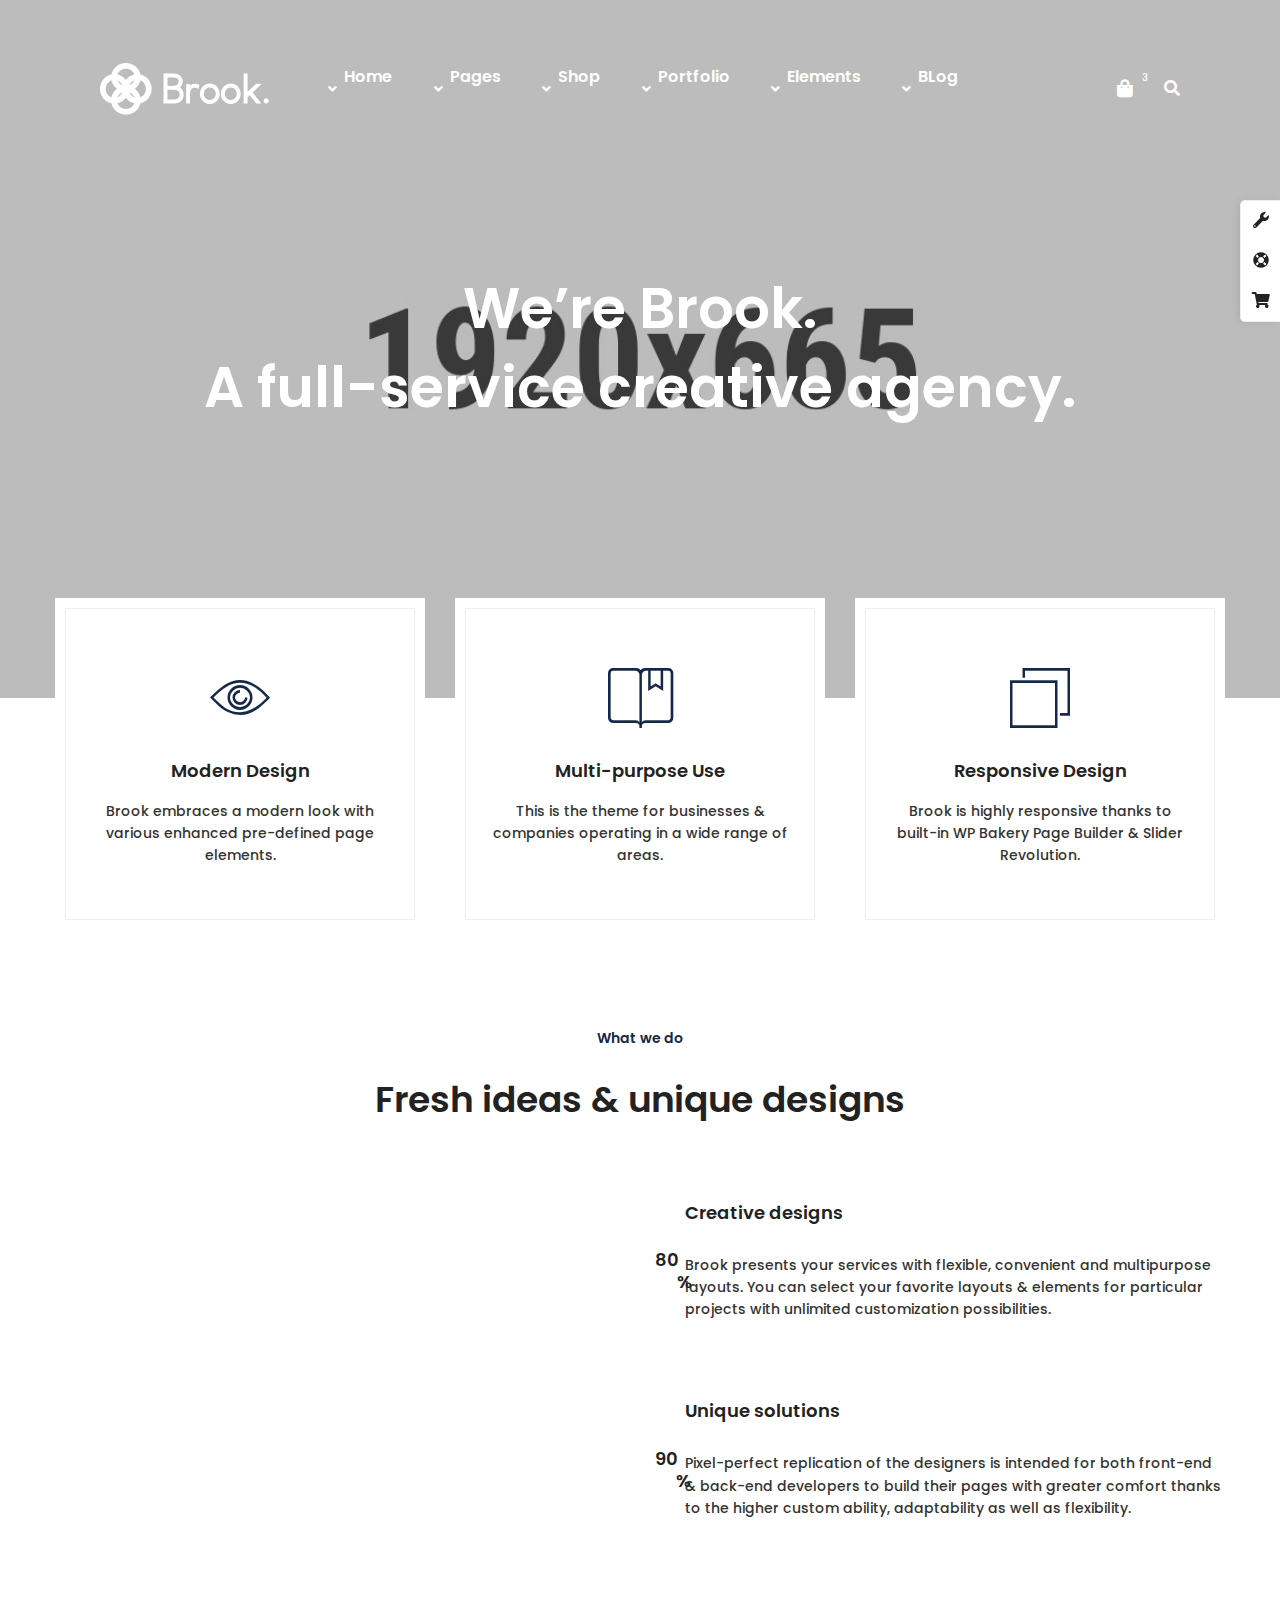
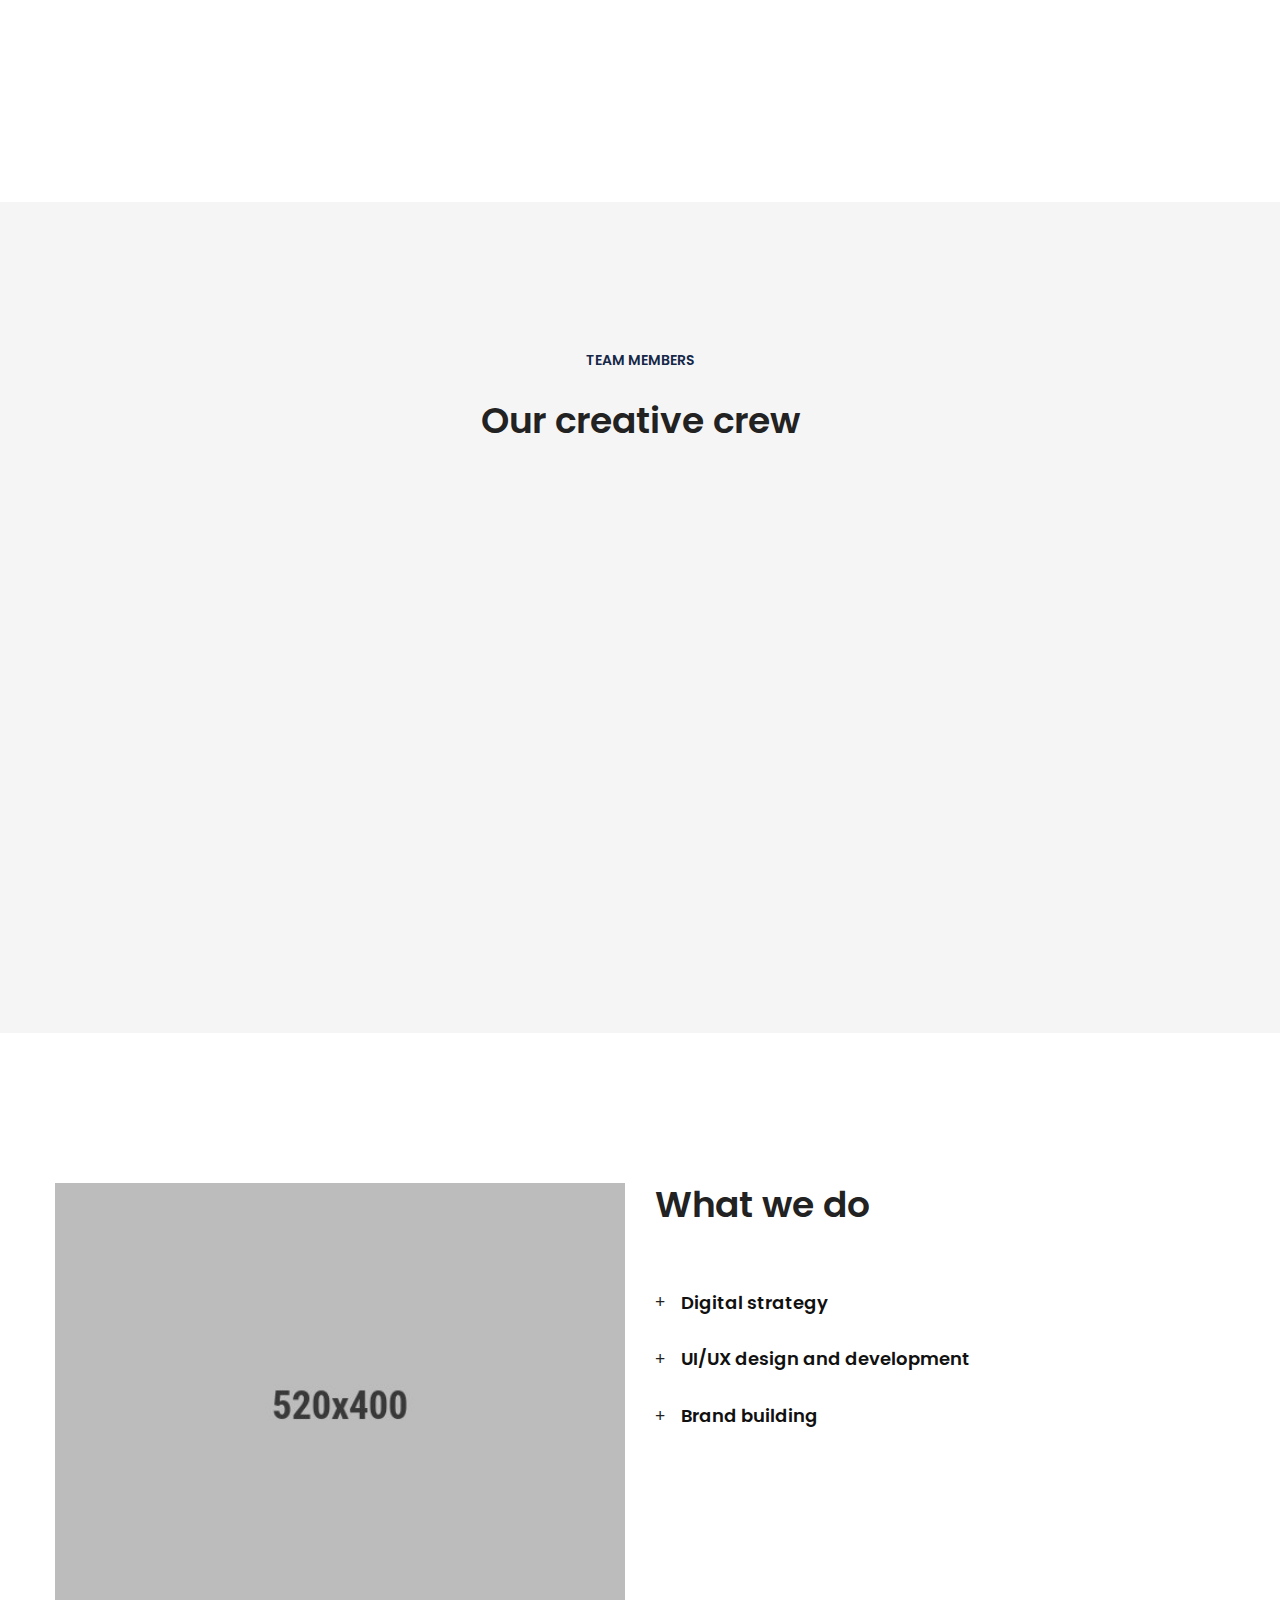
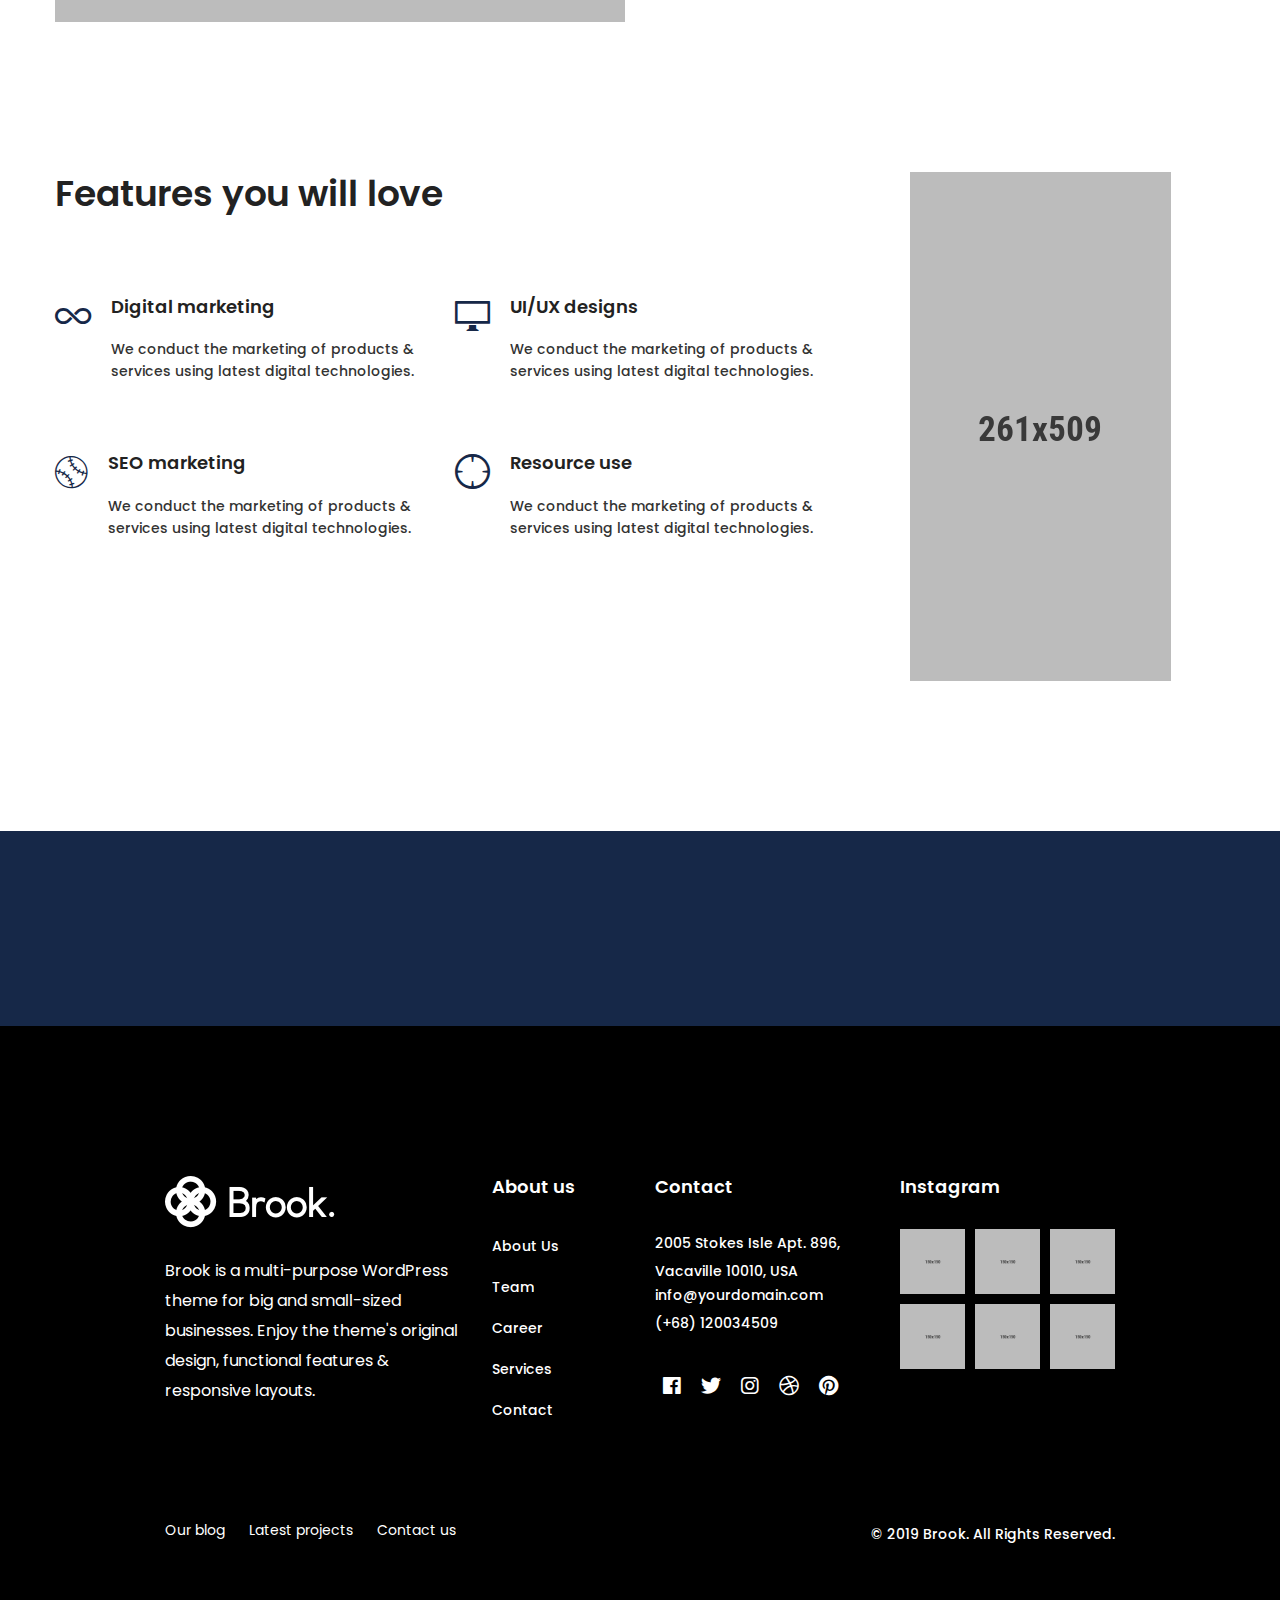
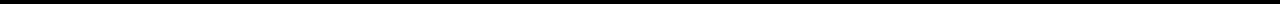
==== commit 53c9bce5: "Cambio de colores a azul oscuro (todo)" ====
--- a/about-us-04.html
+++ b/about-us-04.html
@@ -1244,7 +1244,7 @@
                         <div class="col-lg-6">
                             <!-- Start Single Progress -->
                             <div class="radial-progress-single progress-flex mt--40">
-                                <div class="radial-progress" data-percent="80" data-bar-color="#0038E3"
+                                <div class="radial-progress" data-percent="80" data-bar-color="#162848 "
                                     data-track-color="#eeeeee">
                                     <div class="circle-text">
                                         <span class="count">80</span>
@@ -1260,7 +1260,7 @@
                             <!-- End Single Progress -->
                             <!-- Start Single Progress -->
                             <div class="radial-progress-single progress-flex mt--80">
-                                <div class="radial-progress" data-percent="90" data-bar-color="#0038E3"
+                                <div class="radial-progress" data-percent="90" data-bar-color="#162848 "
                                     data-track-color="#eeeeee">
                                     <div class="circle-text">
                                         <span class="count">90</span>
--- a/style.css
+++ b/style.css
@@ -636,7 +636,7 @@
   textarea:focus,
   textarea:active {
     outline: none;
-    border-color: #0038E3; }
+    border-color: #162848 ; }
 
 input,
 select,
@@ -917,7 +917,7 @@
 
 /* Define Colors */
 .theme-color {
-  color: #0038E3; }
+  color: #162848 ; }
 
 .secondary-color {
   color: #FF5EE1; }
@@ -1040,7 +1040,7 @@
   background: #fff; }
 
 .bg_color--2 {
-  background: #0038E3; }
+  background: #162848 ; }
 
 .bg_color--3 {
   background: #000000; }
@@ -2093,10 +2093,10 @@
 
 /* This color is default color. It will change depending your body template color class like .template-color-1 to 11  */
 .text-color {
-  color: #0038E3; }
+  color: #162848 ; }
 
 body.template-color-1 .text-color {
-  color: #0038E3; }
+  color: #162848 ; }
 
 body.template-color-2 .text-color {
   color: #FE378C; }
@@ -7890,7 +7890,7 @@
   z-index: 2; }
 
 [data-overlay]:before {
-  background-color: #0038E3; }
+  background-color: #162848 ; }
 
 [data-black-overlay]:before {
   background-color: #000000; }
@@ -8123,7 +8123,7 @@
   font-family: "Poppins", sans-serif; }
   a.bk-btn.theme-btn,
   button.bk-btn.theme-btn {
-    background-color: #0038E3; }
+    background-color: #162848 ; }
   a.bk-btn:hover,
   button.bk-btn:hover {
     -webkit-transform: translateY(-3px);
@@ -8160,7 +8160,7 @@
     color: #001029; }
   a.brook-btn.text-theme,
   button.brook-btn.text-theme {
-    color: #0038E3; }
+    color: #162848 ; }
   a.brook-btn.text-white,
   button.brook-btn.text-white {
     color: #ffffff; }
@@ -8174,7 +8174,7 @@
     box-shadow: none; }
   a.brook-btn.bk-btn-theme,
   button.brook-btn.bk-btn-theme {
-    background: #0038E3; }
+    background: #162848 ; }
   a.brook-btn.bk-btn-theme-2,
   button.brook-btn.bk-btn-theme-2 {
     background: #0069FF; }
@@ -8238,7 +8238,7 @@
     background: #222222; }
     a.brook-btn.bk-btn-dark:hover,
     button.brook-btn.bk-btn-dark:hover {
-      background: #0038E3;
+      background: #162848 ;
       color: #ffffff; }
     a.brook-btn.bk-btn-dark.red-color-3:hover,
     button.brook-btn.bk-btn-dark.red-color-3:hover {
@@ -8260,12 +8260,12 @@
   button.brook-btn.bk-btn-theme-border {
     border-width: 1px;
     background: transparent;
-    border-color: #0038E3;
-    color: #0038E3; }
+    border-color: #162848 ;
+    color: #162848 ; }
     a.brook-btn.bk-btn-theme-border:hover,
     button.brook-btn.bk-btn-theme-border:hover {
-      background: #0038E3;
-      border-color: #0038E3;
+      background: #162848 ;
+      border-color: #162848 ;
       color: #ffffff; }
   a.brook-btn.bk-btn-secondary-border,
   button.brook-btn.bk-btn-secondary-border {
@@ -8353,10 +8353,10 @@
   a.moredetails-btn.font-16 {
     font-size: 16px; }
   a.moredetails-btn:hover {
-    color: #0038E3; }
+    color: #162848 ; }
   a.moredetails-btn i {
     padding-left: 20px !important;
-    color: #0038E3;
+    color: #162848 ;
     -webkit-transition: all 0.3s cubic-bezier(0.645, 0.045, 0.355, 1);
     -o-transition: all 0.3s cubic-bezier(0.645, 0.045, 0.355, 1);
     transition: all 0.3s cubic-bezier(0.645, 0.045, 0.355, 1); }
@@ -8670,7 +8670,7 @@
  * Section Title
 ============================*/
 .section-title h3 {
-  color: #0038E3;
+  color: #162848 ;
   font-size: 14px;
   font-weight: 700;
   letter-spacing: 1px;
@@ -8790,7 +8790,7 @@
   font-size: 50px;
   line-height: 65px;
   font-weight: 700;
-  color: #0038E3; }
+  color: #162848 ; }
   @media only screen and (min-width: 992px) and (max-width: 1199px) {
     .brook-section-title-corona h2 {
       font-size: 40px;
@@ -8942,7 +8942,7 @@
   .title-separator.color-red::after {
     background: #F0263F; }
   .title-separator.color-blue::after {
-    background: #0038E3; }
+    background: #162848 ; }
 
 /*=====================================
 Creative Agency Section Title 
@@ -9057,7 +9057,7 @@
   transition: all 0.3s cubic-bezier(0.645, 0.045, 0.355, 1);
   z-index: 1; }
   .service.service--1.theme-color {
-    background: #0038E3; }
+    background: #162848 ; }
     .service.service--1.theme-color::before {
       border: 1px solid #000; }
     .service.service--1.theme-color:hover::before {
@@ -9086,11 +9086,11 @@
     -webkit-box-shadow: 0 2px 30px rgba(0, 0, 0, 0.1);
     box-shadow: 0 2px 30px rgba(0, 0, 0, 0.1); }
     .service.service--1:hover::before {
-      border-color: #0038E3; }
+      border-color: #162848 ; }
   .service.service--1 .icons {
     margin-bottom: 22px; }
     .service.service--1 .icons i {
-      color: #0038E3;
+      color: #162848 ;
       font-size: 80px; }
   .service.service--1 .content h4 {
     font-size: 18px;
@@ -9125,14 +9125,14 @@
       -ms-transform: none;
       transform: none;
       margin-left: 15px;
-      color: #0038E3;
+      color: #162848 ;
       -webkit-transition: 0.3s;
       -o-transition: 0.3s;
       transition: 0.3s; }
     .service.service--1 .content a.service-btn:hover {
-      color: #0038E3; }
+      color: #162848 ; }
       .service.service--1 .content a.service-btn:hover i {
-        color: #0038E3; }
+        color: #162848 ; }
 
 .service.bg-transparent {
   background: transparent; }
@@ -9197,7 +9197,7 @@
       -o-transition: all 0.3s cubic-bezier(0.645, 0.045, 0.355, 1);
       transition: all 0.3s cubic-bezier(0.645, 0.045, 0.355, 1); }
       .service.service--3 .content h3 a:hover {
-        color: #0038E3; }
+        color: #162848 ; }
   .service.service--3 .content p {
     letter-spacing: 0em;
     line-height: 1.32;
@@ -9437,7 +9437,7 @@
   margin-bottom: 32px; }
   .brook-counter .icon i {
     font-size: 80px;
-    color: #0038E3; }
+    color: #162848 ; }
 
 .brook-counter .content span {
   margin-bottom: 29px;
@@ -9479,16 +9479,16 @@
     content: "";
     padding-top: 100%; }
   .brook-counter.counter-with-border:hover {
-    border: 30px solid #0038E3; }
+    border: 30px solid #162848 ; }
     @media only screen and (min-width: 992px) and (max-width: 1199px) {
       .brook-counter.counter-with-border:hover {
-        border: 5px solid #0038E3; } }
+        border: 5px solid #162848 ; } }
     @media only screen and (min-width: 768px) and (max-width: 991px) {
       .brook-counter.counter-with-border:hover {
-        border: 5px solid #0038E3; } }
+        border: 5px solid #162848 ; } }
     @media only screen and (max-width: 767px) {
       .brook-counter.counter-with-border:hover {
-        border: 5px solid #0038E3; } }
+        border: 5px solid #162848 ; } }
 
 .brook-counter.onepage-counter .content span {
   margin-bottom: 21px;
@@ -9652,9 +9652,9 @@
   font-family: "Poppins", sans-serif; }
   .team-heading .heading-right button i {
     padding-left: 10px;
-    color: #0038E3; }
+    color: #162848 ; }
   .team-heading .heading-right button:hover {
-    color: #0038E3; }
+    color: #162848 ; }
 
 .team.team_style--1 {
   margin-top: 40px; }
@@ -9677,7 +9677,7 @@
         opacity: .3;
         background-blend-mode: multiply;
         background-size: cover;
-        background-color: #0038E3;
+        background-color: #162848 ;
         -webkit-transition: all 0.3s cubic-bezier(0.645, 0.045, 0.355, 1);
         -o-transition: all 0.3s cubic-bezier(0.645, 0.045, 0.355, 1);
         transition: all 0.3s cubic-bezier(0.645, 0.045, 0.355, 1); }
@@ -9763,7 +9763,7 @@
           -webkit-box-shadow: 4px 4px 8px rgba(0, 0, 0, 0.3);
           box-shadow: 4px 4px 8px rgba(0, 0, 0, 0.3);
           content: attr(aria-label);
-          background-color: #0038E3; }
+          background-color: #162848 ; }
         .team.team_style--1 .image-wrap .social-networks .inner a.hint--bounce::before, .team.team_style--1 .image-wrap .social-networks .inner a.hint--bounce::after {
           -webkit-transition: opacity 0.3s ease, visibility 0.3s ease, -webkit-transform 0.3s cubic-bezier(0.71, 1.7, 0.77, 1.24);
           transition: opacity 0.3s ease, visibility 0.3s ease, -webkit-transform 0.3s cubic-bezier(0.71, 1.7, 0.77, 1.24);
@@ -9775,7 +9775,7 @@
           left: 50%; }
         .team.team_style--1 .image-wrap .social-networks .inner a.hint--top::before {
           margin-bottom: -13px;
-          border-top-color: #0038E3;
+          border-top-color: #162848 ;
           left: calc(50% - 7px); }
         .team.team_style--1 .image-wrap .social-networks .inner a.hint--top::after {
           bottom: 100%;
@@ -9854,7 +9854,7 @@
     border-radius: inherit;
     width: 100%; }
   .team.team__style--2 .thumb .overlay {
-    background-color: #0038E3;
+    background-color: #162848 ;
     position: absolute;
     top: 0;
     left: 0;
@@ -9901,7 +9901,7 @@
           color: #222; }
     .team.team__style--2 .thumb .social-icon.text-center li a:hover {
       background: #fff;
-      color: #0038E3 !important; }
+      color: #162848  !important; }
   .team.team__style--2 .thumb .team-info {
     opacity: 0;
     visibility: hidden;
@@ -9965,7 +9965,7 @@
     visibility: hidden;
     background-blend-mode: multiply;
     background-size: cover;
-    background-color: #0038E3;
+    background-color: #162848 ;
     -webkit-transition: all 0.3s cubic-bezier(0.645, 0.045, 0.355, 1);
     -o-transition: all 0.3s cubic-bezier(0.645, 0.045, 0.355, 1);
     transition: all 0.3s cubic-bezier(0.645, 0.045, 0.355, 1); }
@@ -10293,7 +10293,7 @@
       -o-transition: all 0.3s cubic-bezier(0.645, 0.045, 0.355, 1), visibility 0.3s linear 2s, opacity 0.3s linear 2s;
       transition: all 0.3s cubic-bezier(0.645, 0.045, 0.355, 1), visibility 0.3s linear 2s, opacity 0.3s linear 2s; }
     .brand-arrow .slick-btn:hover i {
-      color: #0038E3; }
+      color: #162848 ; }
     .brand-arrow .slick-btn.slick-next {
       right: -70px;
       left: auto; }
@@ -10370,7 +10370,7 @@
         width: 72px;
         height: 72px;
         border-radius: 50%;
-        background: #0038E3;
+        background: #162848 ;
         -webkit-transition: all 1s cubic-bezier(0, 0, 0.2, 1);
         -o-transition: all 1s cubic-bezier(0, 0, 0.2, 1);
         transition: all 1s cubic-bezier(0, 0, 0.2, 1);
@@ -10765,7 +10765,7 @@
     position: absolute;
     left: auto;
     right: 0;
-    background-color: #0038E3;
+    background-color: #162848 ;
     -webkit-transition: width 0.6s cubic-bezier(0.25, 0.8, 0.25, 1) 0s;
     -o-transition: width 0.6s cubic-bezier(0.25, 0.8, 0.25, 1) 0s;
     transition: width 0.6s cubic-bezier(0.25, 0.8, 0.25, 1) 0s; }
@@ -10818,8 +10818,8 @@
       box-shadow: 0 10px 20px rgba(0, 0, 0, 0.07);
       font-family: "Poppins", sans-serif;
       color: #ffffff;
-      border-color: #0038E3;
-      background-color: #0038E3;
+      border-color: #162848 ;
+      background-color: #162848 ;
       -webkit-transition: all 0.3s cubic-bezier(0.645, 0.045, 0.355, 1);
       -webkit-transition: all 0.3s cubic-bezier(1, 0.03, 0, 0.99);
       -o-transition: all 0.3s cubic-bezier(1, 0.03, 0, 0.99);
@@ -10847,8 +10847,8 @@
     height: 55px;
     line-height: 53px;
     color: #ffffff;
-    border-color: #0038E3;
-    background-color: #0038E3;
+    border-color: #162848 ;
+    background-color: #162848 ;
     font-size: 14px;
     font-weight: 600;
     font-family: "Poppins", sans-serif;
@@ -10861,7 +10861,7 @@
       -ms-transform: translateY(-3px);
       transform: translateY(-3px); }
   .contact-form input:focus {
-    border-color: #0038E3;
+    border-color: #162848 ;
     background-color: #fff; }
 
 .contact-form textarea {
@@ -10879,8 +10879,8 @@
   -o-transition: all 0.3s cubic-bezier(0.645, 0.045, 0.355, 1);
   transition: all 0.3s cubic-bezier(0.645, 0.045, 0.355, 1); }
   .contact-form textarea:focus {
-    color: #0038E3;
-    border-color: #0038E3;
+    color: #162848 ;
+    border-color: #162848 ;
     background-color: #fff; }
 
 .contact-form input[type="checkbox"] {
@@ -10949,7 +10949,7 @@
       -ms-transform: translateY(-50%);
       transform: translateY(-50%);
       font-size: 14px;
-      color: #0038E3;
+      color: #162848 ;
       border: 0 none; }
 
 .contact-form.contact-form--4 h4.heading {
@@ -10967,7 +10967,7 @@
     -ms-transform: translateY(-50%);
     transform: translateY(-50%);
     font-size: 14px;
-    color: #0038E3;
+    color: #162848 ;
     border: 0 none;
     background: transparent;
     width: 62px;
@@ -10976,7 +10976,7 @@
     -o-transition: 0.4s;
     transition: 0.4s; }
     .contact-form.contact-form--4 .input-box button:hover {
-      background: #0038E3;
+      background: #162848 ;
       color: #ffffff; }
 
 .contact-form.contact-form--4.heading-hover .input-box button {
@@ -11453,7 +11453,7 @@
       .slick-arrow-center.slick-arrow-rounded .slick-btn {
         left: 0px; } }
     .slick-arrow-center.slick-arrow-rounded .slick-btn:hover {
-      background-color: #0038E3;
+      background-color: #162848 ;
       color: #fff; }
       .slick-arrow-center.slick-arrow-rounded .slick-btn:hover i {
         color: #fff; }
@@ -11777,7 +11777,7 @@
     .social-share a {
       padding: 5px 8px; } }
   .social-share a:hover {
-    color: #0038E3; }
+    color: #162848 ; }
 
 .social-share.social--transparent {
   background: transparent; }
@@ -11815,7 +11815,7 @@
   .social-icon.text-dark.tooltip-layout li a {
     color: #222222; }
     .social-icon.text-dark.tooltip-layout li a:hover {
-      color: #0038E3; }
+      color: #162848 ; }
   .social-icon.icon-size-large li a {
     font-size: 30px; }
   .social-icon.icon-size-medium li a {
@@ -11934,11 +11934,11 @@
     .social-icon.tooltip-layout li a.hint--white[aria-label]::before {
       border-top-color: #fff; }
     .social-icon.tooltip-layout li a.hint--theme[aria-label]::after {
-      background: #0038E3;
+      background: #162848 ;
       color: #ffffff;
       text-shadow: none; }
     .social-icon.tooltip-layout li a.hint--theme[aria-label]::before {
-      border-top-color: #0038E3; }
+      border-top-color: #162848 ; }
     .social-icon.tooltip-layout li a.hint--dark[aria-label]::after {
       background: #222222;
       color: #ffffff;
@@ -12004,7 +12004,7 @@
       transition: all 0.3s cubic-bezier(0.645, 0.045, 0.355, 1);
       padding: 0; }
       .social-icon.icon-solid-rounded li a:hover {
-        background-color: #0038E3;
+        background-color: #162848 ;
         color: #ffffff !important; }
   .social-icon.icon-border-rounded.social-vertical li {
     margin: 20px; }
@@ -12140,11 +12140,11 @@
   a.hint--white[aria-label]::before {
     border-top-color: #fff; }
   a.hint--theme[aria-label]::after {
-    background: #0038E3;
+    background: #162848 ;
     color: #ffffff;
     text-shadow: none; }
   a.hint--theme[aria-label]::before {
-    border-top-color: #0038E3; }
+    border-top-color: #162848 ; }
   a.hint--dark[aria-label]::after {
     background: #222222;
     color: #ffffff;
@@ -12354,7 +12354,7 @@
       -o-transition: all 0.3s cubic-bezier(0.645, 0.045, 0.355, 1), visibility 0.3s linear 2s, opacity 0.3s linear 2s;
       transition: all 0.3s cubic-bezier(0.645, 0.045, 0.355, 1), visibility 0.3s linear 2s, opacity 0.3s linear 2s; }
     .flexable-arrow .slick-btn:hover i {
-      color: #0038E3; }
+      color: #162848 ; }
     .flexable-arrow .slick-btn.slick-next {
       right: 50px;
       left: auto; }
@@ -12936,11 +12936,11 @@
   color: #222; }
 
 .countdown-style-1.bg-solid-theme .timer-grid > div span.time-count {
-  background: #0038E3;
+  background: #162848 ;
   color: #ffffff; }
 
 .countdown-style-1.font-lg-size .timer-grid > div .second span.time-count {
-  color: #0038E3; }
+  color: #162848 ; }
 
 .countdown-style-1.font-lg-size .timer-grid > div span.time-count {
   color: #222222;
@@ -13043,7 +13043,7 @@
     .progress-charts .progress .progress-bar {
       overflow: visible;
       position: relative;
-      background: #0038E3; }
+      background: #162848 ; }
       .progress-charts .progress .progress-bar.custom-color--2 {
         background-color: #7ed321; }
       .progress-charts .progress .progress-bar.custom-color--3 {
@@ -13191,7 +13191,7 @@
     height: 100%;
     opacity: 0;
     visibility: hidden;
-    background-color: #0038E3;
+    background-color: #162848 ;
     -webkit-transition: all 0.3s cubic-bezier(0.645, 0.045, 0.355, 1);
     -o-transition: all 0.3s cubic-bezier(0.645, 0.045, 0.355, 1);
     transition: all 0.3s cubic-bezier(0.645, 0.045, 0.355, 1); }
@@ -13282,7 +13282,7 @@
       width: 80px;
       margin: 0 auto 24px; }
       .bk-gradation .item-grid .dot-wrap .dot {
-        background: #0038E3; }
+        background: #162848 ; }
         .bk-gradation .item-grid .dot-wrap .dot::before, .bk-gradation .item-grid .dot-wrap .dot::after {
           content: "";
           position: absolute;
@@ -13675,12 +13675,12 @@
     transform: none;
     height: 62px;
     line-height: 62px;
-    color: #0038E3;
+    color: #162848 ;
     -webkit-transition: all 0.3s cubic-bezier(0.645, 0.045, 0.355, 1);
     -o-transition: all 0.3s cubic-bezier(0.645, 0.045, 0.355, 1);
     transition: all 0.3s cubic-bezier(0.645, 0.045, 0.355, 1); }
     .maintanence-wrapper .inner .maintanence-form button:hover {
-      background-color: #0038E3;
+      background-color: #162848 ;
       color: #fff; }
 
 .maintanence-wrapper .inner .form-desc {
@@ -13820,7 +13820,7 @@
       font-size: 24px;
       line-height: 28px;
       font-weight: 500;
-      color: #0038E3; }
+      color: #162848 ; }
       @media only screen and (min-width: 992px) and (max-width: 1199px) {
         .single-contagion .contagion-content h3 {
           font-size: 20px;
@@ -13924,7 +13924,7 @@
       font-size: 24px;
       line-height: 28px;
       font-weight: 500;
-      color: #0038E3; }
+      color: #162848 ; }
       @media only screen and (min-width: 992px) and (max-width: 1199px) {
         .single-sympotom .sympotom-content h3 {
           font-size: 20px;
@@ -14069,7 +14069,7 @@
     font-size: 24px;
     line-height: 28px;
     font-weight: 600;
-    color: #0038E3; }
+    color: #162848 ; }
     @media only screen and (min-width: 992px) and (max-width: 1199px) {
       .single-prevination .prevination-content h3 {
         font-size: 18px;
@@ -14240,7 +14240,7 @@
     text-align: right;
     line-height: 0; }
     .testimonial_style--1 .content .testimonial-quote span {
-      color: #0038E3;
+      color: #162848 ;
       font-weight: 900; }
   .testimonial_style--1:hover {
     -webkit-transform: translateY(-5px);
@@ -14249,7 +14249,7 @@
     -webkit-box-shadow: 0 10px 20px rgba(0, 0, 0, 0.07);
     box-shadow: 0 10px 20px rgba(0, 0, 0, 0.07);
     color: #fff;
-    background: #0038E3; }
+    background: #162848 ; }
     .testimonial_style--1:hover .content p {
       color: #ffffff; }
       .testimonial_style--1:hover .content p span.theme-color {
@@ -14320,7 +14320,7 @@
   -webkit-box-shadow: 0 10px 20px rgba(0, 0, 0, 0.07);
   box-shadow: 0 10px 20px rgba(0, 0, 0, 0.07);
   color: #fff;
-  background: #0038E3 !important; }
+  background: #162848  !important; }
   .testimonial-color-variation .slick-center .testimonial_style--1.bg-dark .content p {
     color: #ffffff; }
     .testimonial-color-variation .slick-center .testimonial_style--1.bg-dark .content p span.theme-color {
@@ -14403,7 +14403,7 @@
       font-size: 28px;
       text-align: right;
       line-height: 0;
-      color: #0038E3; }
+      color: #162848 ; }
   .testimonial_style--2:hover {
     -webkit-transform: translateY(-5px);
     -ms-transform: translateY(-5px);
@@ -14734,7 +14734,7 @@
   background: #d8d8d8; }
 
 .testimonial--horizontal--active .swiper-pagination-progressbar .swiper-pagination-progressbar-fill {
-  background: #0038E3;
+  background: #162848 ;
   height: 100%;
   position: absolute; }
 
@@ -14776,7 +14776,7 @@
   background: #d8d8d8; }
 
 .testimonial--horizontal--active .swiper-pagination-custom .progressbar .filled {
-  background: #0038E3;
+  background: #162848 ;
   height: 100%;
   position: absolute; }
 
@@ -14831,7 +14831,7 @@
 
 .nav-pills .nav-link.active, .nav-pills .show > .nav-link {
   color: #fff;
-  background-color: #0038E3; }
+  background-color: #162848 ; }
 
 .tab.vertical .tab-nav {
   -ms-flex-preferred-size: 200px;
@@ -14967,7 +14967,7 @@
     stroke: #fff;
     width: 90px;
     height: 90px;
-    background-color: #0038E3;
+    background-color: #162848 ;
     border-radius: 100%;
     -webkit-transform: translateY(-50%);
     -ms-transform: translateY(-50%);
@@ -15095,7 +15095,7 @@
     width: 72px;
     height: 72px;
     border-radius: 50%;
-    background: #0038E3;
+    background: #162848 ;
     -webkit-transition: all 1s cubic-bezier(0, 0, 0.2, 1);
     -o-transition: all 1s cubic-bezier(0, 0, 0.2, 1);
     transition: all 1s cubic-bezier(0, 0, 0.2, 1);
@@ -15184,7 +15184,7 @@
     transition: all 1s cubic-bezier(0, 0, 0.2, 1); }
     .video-btn a.watch-text:hover,
     .video-btn a .watch-text:hover {
-      color: #0038E3; }
+      color: #162848 ; }
 
 .video-btn-2 .icon-gradient {
   width: 130px;
@@ -15213,15 +15213,15 @@
     position: absolute;
     content: "";
     border-radius: 50%;
-    background-color: #0038E3;
-    background-image: -webkit-linear-gradient(223deg, #899664 0, #0038E3 100%);
-    background-image: -o-linear-gradient(223deg, #899664 0, #0038E3 100%);
-    background-image: linear-gradient(-133deg, #899664 0, #0038E3 100%); }
+    background-color: #162848 ;
+    background-image: -webkit-linear-gradient(223deg, #899664 0, #162848  100%);
+    background-image: -o-linear-gradient(223deg, #899664 0, #162848  100%);
+    background-image: linear-gradient(-133deg, #899664 0, #162848  100%); }
   .video-btn-2 .icon-gradient::after {
-    background-color: #0038E3;
-    background-image: -webkit-linear-gradient(223deg, #899664 0, #0038E3 100%);
-    background-image: -o-linear-gradient(223deg, #899664 0, #0038E3 100%);
-    background-image: linear-gradient(-133deg, #899664 0, #0038E3 100%);
+    background-color: #162848 ;
+    background-image: -webkit-linear-gradient(223deg, #899664 0, #162848  100%);
+    background-image: -o-linear-gradient(223deg, #899664 0, #162848  100%);
+    background-image: linear-gradient(-133deg, #899664 0, #162848  100%);
     width: 90px;
     height: 90px;
     top: 20px;
@@ -15614,7 +15614,7 @@
     padding: 30px 20px 27px;
     max-height: 700px;
     width: 360px;
-    border-bottom: 2px solid #0038E3;
+    border-bottom: 2px solid #162848 ;
     background-color: #fff;
     -webkit-box-shadow: 0 10px 30px rgba(0, 0, 0, 0.12);
     box-shadow: 0 10px 30px rgba(0, 0, 0, 0.12); }
@@ -15662,7 +15662,7 @@
               -o-transition: all 0.3s cubic-bezier(0.645, 0.045, 0.355, 1);
               transition: all 0.3s cubic-bezier(0.645, 0.045, 0.355, 1); }
               .mini-cart .shopping-cart .shop-inner ul.product-list li .content .inner h4 a:hover {
-                color: #0038E3; }
+                color: #162848 ; }
               @media only screen and (max-width: 575px) {
                 .mini-cart .shopping-cart .shop-inner ul.product-list li .content .inner h4 a {
                   font-size: 14px; } }
@@ -15678,7 +15678,7 @@
             font-size: 18px;
             border: 0 none; }
             .mini-cart .shopping-cart .shop-inner ul.product-list li .content .delete-btn:hover {
-              color: #0038E3; }
+              color: #162848 ; }
         .mini-cart .shopping-cart .shop-inner ul.product-list li + li {
           margin-top: 20px; }
     .mini-cart .shopping-cart .footer {
@@ -15699,8 +15699,8 @@
         font-size: 14px;
         font-weight: 600;
         color: #ffffff;
-        border-color: #0038E3;
-        background-color: #0038E3;
+        border-color: #162848 ;
+        background-color: #162848 ;
         font-family: "Poppins", sans-serif;
         height: 55px;
         line-height: 53px;
@@ -15982,7 +15982,7 @@
       right: 100%;
       bottom: 50%; }
     .brook__toolbar .inner a:hover {
-      color: #0038E3; }
+      color: #162848 ; }
       .brook__toolbar .inner a:hover[class*=hint--]::before, .brook__toolbar .inner a:hover[class*=hint--]::after {
         visibility: visible;
         opacity: 1;
@@ -16034,7 +16034,7 @@
   .heading.text-white {
     color: #ffffff; }
   .heading.theme-color {
-    color: #0038E3; }
+    color: #162848 ; }
   .heading.body-color {
     color: #333333; }
   .heading.yellow-color-2 {
@@ -16368,7 +16368,7 @@
   padding: 50px 40px 61px; }
 
 .bk-text-box.bg-theme-color {
-  background: #0038E3; }
+  background: #162848 ; }
   .bk-text-box.bg-theme-color .heading {
     color: #ffffff; }
   .bk-text-box.bg-theme-color p.bk_pra {
@@ -16402,7 +16402,7 @@
     transform: translateY(-50%);
     font-family: Font Awesome\ 5 Free;
     font-weight: 900;
-    color: #0038E3; }
+    color: #162848 ; }
   .brook-quote .quote-text {
     font-size: 16px;
     font-weight: 600;
@@ -16466,7 +16466,7 @@
       font-size: 13px;
       font-family: Font Awesome\ 5 Free;
       font-weight: 900;
-      color: #0038E3;
+      color: #162848 ;
       top: -4px;
       left: -26px; }
     .bk-list--2 .list-header.with-ckeck .marker.dark-color::before {
@@ -16489,7 +16489,7 @@
       padding-left: 30px;
       margin-bottom: 20px; }
       .bk-list--2 .list-header.with-number--theme .marker {
-        color: #0038E3;
+        color: #162848 ;
         font-size: 15px;
         font-weight: 700; }
       .bk-list--2 .list-header.with-number--theme h6.heading {
@@ -16537,7 +16537,7 @@
     border-bottom: 1px solid #eee;
     margin-bottom: 38px; }
     .procing-box .header .feature-mark {
-      background-color: #0038E3;
+      background-color: #162848 ;
       display: block;
       padding: 5px 18px 5px 10px;
       position: absolute;
@@ -16727,7 +16727,7 @@
   .icon-box .inner .icon {
     font-size: 80px;
     margin-bottom: 22px;
-    color: #0038E3; }
+    color: #162848 ; }
     .icon-box .inner .icon.brown-color {
       color: #CE8F4F; }
   .icon-box .inner .svg-icon .tm-svg {
@@ -16749,10 +16749,10 @@
       font-size: 14px; }
     .icon-box .inner .content a.icon-btn i {
       font-size: 12px;
-      color: #0038E3;
+      color: #162848 ;
       padding-left: 14px; }
     .icon-box .inner .content a.icon-btn:hover {
-      color: #0038E3; }
+      color: #162848 ; }
     .icon-box .inner .content a.icon-btn.color-red i {
       color: #F0263F; }
     .icon-box .inner .content a.icon-btn.color-red:hover {
@@ -17060,7 +17060,7 @@
   border-bottom: 2px solid #222; }
 
 .basic-thick-line-theme-4 {
-  border-top: 4px solid #0038E3; }
+  border-top: 4px solid #162848 ; }
 
 .basic-dash-line {
   border-bottom: 1px dashed #ddd; }
@@ -17076,7 +17076,7 @@
   padding: 3px 10px;
   cursor: pointer; }
   .basic-modern-dots .dot {
-    background-color: #0038E3;
+    background-color: #162848 ;
     border-radius: 50%;
     -webkit-box-shadow: 0 0 12px #def0ff;
     box-shadow: 0 0 12px #def0ff;
@@ -17131,7 +17131,7 @@
     .message-box.bg_cat--3 .content {
       color: #6ca928; }
   .message-box.bg_cat--4 {
-    background: #0038E3; }
+    background: #162848 ; }
     .message-box.bg_cat--4 .icon {
       color: #ffffff; }
     .message-box.bg_cat--4 .content {
@@ -17180,7 +17180,7 @@
       right: 16px;
       font-size: 16px; }
     .bk-accordion .card-header h5 a.acc-btn[aria-expanded="true"] {
-      background: #0038E3;
+      background: #162848 ;
       color: #ffffff; }
       .bk-accordion .card-header h5 a.acc-btn[aria-expanded="true"]::before {
         content: "\f104"; }
@@ -17242,10 +17242,10 @@
       font-weight: 700; }
     .bk-accordion-style--2 .card-header h5 a.acc-btn[aria-expanded="true"] {
       background: transparent;
-      color: #0038E3; }
+      color: #162848 ; }
       .bk-accordion-style--2 .card-header h5 a.acc-btn[aria-expanded="true"]::before {
         content: "-";
-        color: #0038E3; }
+        color: #162848 ; }
 
 .bk-accordion-style--2 .card-body {
   padding: 5px 0 21px 26px;
@@ -17332,7 +17332,7 @@
   font-size: 50px;
   line-height: 65px;
   font-weight: 600;
-  color: #0038E3;
+  color: #162848 ;
   margin-bottom: 30px; }
   @media only screen and (min-width: 992px) and (max-width: 1199px) {
     .faq-content h2 {
@@ -17387,7 +17387,7 @@
   .gmap-marker-content i {
     font-size: 15px;
     margin-right: 5px;
-    color: #0038E3; }
+    color: #162848 ; }
 
 .gm-style .gm-style-iw {
   -webkit-box-shadow: 0 30px 30px rgba(0, 0, 0, 0.12);
@@ -17399,7 +17399,7 @@
   left: -9px;
   top: -5px;
   position: relative;
-  background-color: #0038E3; }
+  background-color: #162848 ; }
   .animated-dot .middle-dot {
     width: 12px;
     height: 12px;
@@ -17414,7 +17414,7 @@
     animation-fill-mode: forwards;
     -webkit-animation-iteration-count: infinite;
     animation-iteration-count: infinite;
-    background-color: #0038E3; }
+    background-color: #162848 ; }
     .animated-dot .middle-dot::after {
       width: 100%;
       height: 100%;
@@ -17458,7 +17458,7 @@
     animation-delay: 0.78s;
     -webkit-animation-iteration-count: infinite;
     animation-iteration-count: infinite;
-    background-color: #0038E3; }
+    background-color: #162848 ; }
   .animated-dot .signal2 {
     width: 180px;
     height: 180px;
@@ -17479,7 +17479,7 @@
     animation-delay: 1s;
     -webkit-animation-iteration-count: infinite;
     animation-iteration-count: infinite;
-    background-color: #0038E3; }
+    background-color: #162848 ; }
   .animated-dot.red-color {
     background-color: #F0263F; }
     .animated-dot.red-color .middle-dot {
@@ -17702,7 +17702,7 @@
       bottom: 0; }
     .vc_row-separator.square svg {
       height: 90px;
-      fill: #0038E3;
+      fill: #162848 ;
       width: auto; }
 
 .wavify-activation {
@@ -17917,7 +17917,7 @@
     -webkit-transition: all 0.3s cubic-bezier(0.645, 0.045, 0.355, 1);
     -o-transition: all 0.3s cubic-bezier(0.645, 0.045, 0.355, 1);
     transition: all 0.3s cubic-bezier(0.645, 0.045, 0.355, 1);
-    background-color: #0038E3; }
+    background-color: #162848 ; }
     .portfolio.portfolio_style--1 .port-overlay-info .hover-action {
       text-align: center;
       padding: 0 15px;
@@ -18738,7 +18738,7 @@
       line-height: 13px;
       border-radius: 3px;
       font-size: 12px;
-      background-color: #0038E3;
+      background-color: #162848 ;
       color: #fff;
       text-align: center;
       opacity: 0;
@@ -18759,11 +18759,11 @@
         margin: 0 auto;
         width: 0;
         height: 0;
-        border-top: 4px solid #0038E3;
+        border-top: 4px solid #162848 ;
         border-right: 4px solid transparent;
         border-left: 4px solid transparent;
         content: "";
-        border-top-color: #0038E3; }
+        border-top-color: #162848 ; }
   .messonry-button button:hover span.filter-counter {
     visibility: visible;
     opacity: 1;
@@ -18771,9 +18771,9 @@
     -ms-transform: translate(-50%, -100%);
     transform: translate(-50%, -100%); }
   .messonry-button button:hover span.filter-text {
-    color: #0038E3; }
+    color: #162848 ; }
   .messonry-button button.is-checked span.filter-text {
-    color: #0038E3; }
+    color: #162848 ; }
 
 .toggle-btn .loadMore {
   font-size: 14px;
@@ -18784,7 +18784,7 @@
   -o-transition: all 0.3s cubic-bezier(0.645, 0.045, 0.355, 1);
   transition: all 0.3s cubic-bezier(0.645, 0.045, 0.355, 1); }
   .toggle-btn .loadMore:hover {
-    color: #0038E3; }
+    color: #162848 ; }
   .toggle-btn .loadMore i {
     margin-left: 15px; }
 
@@ -19508,7 +19508,7 @@
       -o-transition: 0.4s;
       transition: 0.4s; }
       .portfolio-details-list .details-list span a:hover {
-        color: #0038E3; }
+        color: #162848 ; }
 
 /*==========================
 Portfolio Nav Page 
@@ -19543,7 +19543,7 @@
         font-family: Font Awesome\ 5 Free;
         font-weight: 900; }
     .portfolio-nav-list .portfolio-page .inner a:hover {
-      color: #0038E3; }
+      color: #162848 ; }
   .portfolio-nav-list .portfolio-page.prev {
     padding-left: 100px;
     text-align: left; }
@@ -19628,7 +19628,7 @@
       left: 50%;
       bottom: 0;
       opacity: 0;
-      background-color: #0038E3; }
+      background-color: #162848 ; }
     .blog-grid .post-content .post-inner .post-categories a {
       font-size: 12px;
       font-weight: 500;
@@ -19646,7 +19646,7 @@
         -o-transition: all .5s;
         transition: all .5s; }
         .blog-grid .post-content .post-inner h5.heading a:hover {
-          color: #0038E3; }
+          color: #162848 ; }
     .blog-grid .post-content .post-inner h4.heading {
       color: inherit;
       line-height: 1.38;
@@ -19657,7 +19657,7 @@
         -o-transition: all .5s;
         transition: all .5s; }
         .blog-grid .post-content .post-inner h4.heading a:hover {
-          color: #0038E3; }
+          color: #162848 ; }
       .blog-grid .post-content .post-inner h4.heading.hover-yellow-color a:hover {
         color: #FCB72B; }
     .blog-grid .post-content .post-inner h3.heading {
@@ -19671,7 +19671,7 @@
         -o-transition: all .5s;
         transition: all .5s; }
         .blog-grid .post-content .post-inner h3.heading a:hover {
-          color: #0038E3; }
+          color: #162848 ; }
     .blog-grid .post-content .post-inner .post-meta.meta-restaurant {
       font-size: 14px;
       font-style: italic;
@@ -19715,7 +19715,7 @@
         -o-transition: all .5s;
         transition: all .5s; }
         .blog-grid .post-content .post-inner .post-meta .post-category a:hover {
-          color: #0038E3; }
+          color: #162848 ; }
       .blog-grid .post-content .post-inner .post-meta .post-category.hover-yellow-color a:hover {
         color: #FCB72B; }
   .blog-grid.blog-business-two .post-thumb a img {
@@ -19790,7 +19790,7 @@
       font-size: 26px;
       text-align: right; }
       .blog-grid .post-quote .quote-icon i {
-        color: #0038E3; }
+        color: #162848 ; }
   .blog-grid:hover {
     -webkit-transform: translateY(-5px);
     -ms-transform: translateY(-5px);
@@ -19856,7 +19856,7 @@
         -webkit-transition: width 0.6s cubic-bezier(0.25, 0.8, 0.25, 1) 0s;
         -o-transition: width 0.6s cubic-bezier(0.25, 0.8, 0.25, 1) 0s;
         transition: width 0.6s cubic-bezier(0.25, 0.8, 0.25, 1) 0s;
-        background: #0038E3; }
+        background: #162848 ; }
     .blog-grid--modern.blog-standard .post-content {
       background: #fff;
       text-align: center;
@@ -19877,7 +19877,7 @@
       border-radius: 50%;
       color: #001029;
       text-align: center;
-      background-color: #0038E3;
+      background-color: #162848 ;
       color: #899664;
       display: inline-block; }
       .blog-grid--modern.blog-standard .post-read-more::before {
@@ -19978,10 +19978,10 @@
       -o-transition: 0.4s ease-in;
       transition: 0.4s ease-in; }
       .brook-pagination-wrapper .brook-pagination li a:hover {
-        background: #0038E3;
+        background: #162848 ;
         color: #fff; }
     .brook-pagination-wrapper .brook-pagination li.active a {
-      background: #0038E3;
+      background: #162848 ;
       color: #fff; }
 
 /*============================
@@ -20114,7 +20114,7 @@
       right: 50px;
       font-size: 26px;
       line-height: 22px;
-      color: #0038E3;
+      color: #162848 ;
       font-family: Font Awesome\ 5 Free;
       font-weight: 900; }
 
@@ -20214,11 +20214,11 @@
     border: 1px solid #ddd; }
     .blog-grid-minimal.outline.bg-transparant {
       background-color: transparent;
-      border-color: #0038E3; }
+      border-color: #162848 ; }
       .blog-grid-minimal.outline.bg-transparant .post-content h5 a {
         color: #fff; }
       .blog-grid-minimal.outline.bg-transparant .post-content .post-meta .post-category a {
-        color: #0038E3; }
+        color: #162848 ; }
     .blog-grid-minimal.outline:hover {
       border-color: transparent; }
   .blog-grid-minimal:hover .grid-overlay {
@@ -20331,7 +20331,7 @@
   color: #191970; }
   .brook-pagination-wrapper .load-more-button a i {
     margin-left: 15px;
-    color: #0038E3; }
+    color: #162848 ; }
 
 /*=========================
 Blog Details 
@@ -20353,7 +20353,7 @@
   .blog-tag-list a:first-child::before {
     display: none; }
   .blog-tag-list a:hover {
-    color: #0038E3; }
+    color: #162848 ; }
 
 .post-nav-lisnt {
   margin-top: 47px;
@@ -20413,7 +20413,7 @@
           font-size: 24px;
           color: #222; }
       .post-nav-lisnt .nav-item a:hover {
-        background: #0038E3;
+        background: #162848 ;
         color: #fff; }
         .post-nav-lisnt .nav-item a:hover .link-text {
           color: #ffffff; }
@@ -20477,7 +20477,7 @@
           -o-transition: 0.4s;
           transition: 0.4s; }
           .commnent-list-wrap .comment .content .comment-footer span.reply-btn a:hover {
-            color: #0038E3; }
+            color: #162848 ; }
   .commnent-list-wrap .comment.comment-reply {
     padding-left: 61px; }
     @media only screen and (max-width: 767px) {
@@ -20520,7 +20520,7 @@
     color: #222;
     margin-right: 6px; }
   .blog-post-return-button a:hover {
-    color: #0038E3; }
+    color: #162848 ; }
 
 /*===================================
     Modern Pagination
@@ -20531,7 +20531,7 @@
   -o-transition: all 0.3s cubic-bezier(0.645, 0.045, 0.355, 1);
   transition: all 0.3s cubic-bezier(0.645, 0.045, 0.355, 1); }
   .blog-modern-pagination .modern-pagination a:hover {
-    color: #0038E3; }
+    color: #162848 ; }
   .blog-modern-pagination .modern-pagination a .nav-icon {
     font-size: 24px; }
 
@@ -20604,7 +20604,7 @@
     -ms-transform: none;
     transform: none; }
     .bl-sidebar.search .search-box button:hover {
-      background-color: #0038E3; }
+      background-color: #162848 ; }
     .bl-sidebar.search .search-box button span {
       position: absolute;
       top: 50%;
@@ -20614,7 +20614,7 @@
       transform: translate(-50%, -50%);
       line-height: 1;
       font-size: 18px;
-      color: #0038E3; }
+      color: #162848 ; }
     .bl-sidebar.search .search-box button:hover span {
       color: #fff; }
 
@@ -20639,7 +20639,7 @@
     line-height: 1.58;
     font-size: 14px; }
     .bl-sidebar.category .category-list li a:hover {
-      color: #0038E3; }
+      color: #162848 ; }
 
 .bl-sidebar.banner .inner {
   position: relative; }
@@ -20681,7 +20681,7 @@
       padding: 10px;
       color: #333333; }
       .bl-sidebar.tag .inner .tagcloud li a:hover {
-        color: #0038E3; }
+        color: #162848 ; }
 
 /*====================================
 	Shop Sidebar Styles
@@ -20767,7 +20767,7 @@
     -ms-transform: none;
     transform: none; }
     .shop-sidebar.search .search-box button:hover {
-      background-color: #0038E3; }
+      background-color: #162848 ; }
     .shop-sidebar.search .search-box button span {
       position: absolute;
       top: 50%;
@@ -20777,7 +20777,7 @@
       transform: translate(-50%, -50%);
       line-height: 1;
       font-size: 18px;
-      color: #0038E3; }
+      color: #162848 ; }
     .shop-sidebar.search .search-box button:hover span {
       color: #fff; }
 
@@ -20868,7 +20868,7 @@
       padding: 10px;
       color: #333333; }
       .shop-sidebar.tag .inner .tagcloud li a:hover {
-        color: #0038E3; }
+        color: #162848 ; }
 
 .shop-sidebar.tag.color-green .inner .tagcloud li a:hover {
   color: #899664; }
@@ -20890,7 +20890,7 @@
   display: inline-block; }
 
 .price--filter a {
-  background: #0038E3 none repeat scroll 0 0;
+  background: #162848  none repeat scroll 0 0;
   border-radius: 3px;
   color: #fff;
   display: block;
@@ -20902,10 +20902,10 @@
 .ui-widget-content {
   background: #ededed none repeat scroll 0 0;
   border: 0 none;
-  color: #0038E3; }
+  color: #162848 ; }
 
 .ui-slider-range.ui-widget-header.ui-corner-all {
-  background: #0038E3 none repeat scroll 0 0; }
+  background: #162848  none repeat scroll 0 0; }
 
 .ui-slider-horizontal {
   height: 7px; }
@@ -20925,12 +20925,12 @@
 .ui-state-default,
 .ui-widget-content .ui-state-default,
 .ui-widget-header .ui-state-default {
-  background: #0038E3 none repeat scroll 0 0;
+  background: #162848  none repeat scroll 0 0;
   border: 0 none;
-  color: #0038E3; }
+  color: #162848 ; }
 
 .ui-slider-range.ui-widget-header.ui-corner-all {
-  background: #0038E3 none repeat scroll 0 0; }
+  background: #162848  none repeat scroll 0 0; }
 
 .ui-slider-horizontal {
   margin-bottom: 25px;
@@ -21091,8 +21091,8 @@
     margin: 0 -10px; }
     .single-product-details-side .product-action a {
       color: #ffffff;
-      border-color: #0038E3;
-      background-color: #0038E3;
+      border-color: #162848 ;
+      background-color: #162848 ;
       position: relative;
       display: inline-block;
       margin: 0 10px;
@@ -21157,7 +21157,7 @@
   font-size: 16px; }
   .single_product_inner .price span.new {
     border-bottom: 1px solid #222222;
-    color: #0038E3;
+    color: #162848 ;
     display: inline-block;
     font-size: 24px;
     margin-right: 3px;
@@ -21317,7 +21317,7 @@
       transition: all 0.3s cubic-bezier(0.645, 0.045, 0.355, 1);
       color: #222222; }
       .product_review .description_nav a.active, .product_review .description_nav a:hover {
-        border-bottom: 3px solid #0038E3;
+        border-bottom: 3px solid #162848 ;
         color: #000000; }
       .product_review .description_nav a + a {
         margin-left: 20px; }
@@ -21557,19 +21557,19 @@
   display: block;
   font-size: 15px;
   font-weight: 600;
-  color: #0038E3; }
+  color: #162848 ; }
 
 .cart-table td.pro-addtocart button {
   width: 140px;
   border-radius: 50px;
   height: 36px;
-  border: 1px solid #0038E3;
+  border: 1px solid #162848 ;
   line-height: 24px;
   padding: 5px 20px;
   font-weight: 700;
   text-transform: capitalize;
   color: #fff;
-  background-color: #0038E3; }
+  background-color: #162848 ; }
 
 .cart-table td.pro-remove a {
   display: block;
@@ -21622,8 +21622,8 @@
       font-weight: 700;
       text-transform: uppercase;
       color: #fff;
-      background-color: #0038E3;
-      border-color: #0038E3;
+      background-color: #162848 ;
+      border-color: #162848 ;
       width: 140px; }
 
 /*-- Discount Coupon --*/
@@ -21648,8 +21648,8 @@
     font-weight: 700;
     text-transform: uppercase;
     color: #fff;
-    background-color: #0038E3;
-    border-color: #0038E3;
+    background-color: #162848 ;
+    border-color: #162848 ;
     width: 140px; }
 
 /*-- Cart Summary --*/
@@ -21732,8 +21732,8 @@
         font-weight: 700;
         text-transform: uppercase;
         color: #fff;
-        background-color: #0038E3;
-        border-color: #0038E3; }
+        background-color: #162848 ;
+        border-color: #162848 ; }
       @media only screen and (max-width: 767px) {
         .cart-summary .cart-summary-button button {
           margin-left: 0;
@@ -22703,7 +22703,7 @@
     color: #333333;
     font-size: 13px; }
     .sn-form-inner a:hover {
-      color: #0038E3; }
+      color: #162848 ; }
 
 @media only screen and (max-width: 767px) {
   .sn-form .single-input.single-input-half {
@@ -22801,7 +22801,7 @@
       line-height: 1.18;
       font-size: 16px;
       font-family: "Poppins", sans-serif;
-      color: #0038E3;
+      color: #162848 ;
       padding-top: 41px;
       padding-bottom: 41px;
       padding-left: 15px;
@@ -25689,11 +25689,11 @@
         .product .product-thumbnail .product-action .action-list.tooltip-layout li a.hint--white[aria-label]::before {
           border-top-color: #fff; }
         .product .product-thumbnail .product-action .action-list.tooltip-layout li a.hint--theme[aria-label]::after {
-          background: #0038E3;
+          background: #162848 ;
           color: #ffffff;
           text-shadow: none; }
         .product .product-thumbnail .product-action .action-list.tooltip-layout li a.hint--theme[aria-label]::before {
-          border-top-color: #0038E3; }
+          border-top-color: #162848 ; }
         .product .product-thumbnail .product-action .action-list.tooltip-layout li a.hint--dark[aria-label]::after {
           background: #222222;
           color: #ffffff;
@@ -25701,9 +25701,9 @@
         .product .product-thumbnail .product-action .action-list.tooltip-layout li a.hint--dark[aria-label]::before {
           border-top-color: #222222; }
         .product .product-thumbnail .product-action .action-list.tooltip-layout li a:hover {
-          background-color: #0038E3;
+          background-color: #162848 ;
           color: #fff;
-          border-color: #0038E3;
+          border-color: #162848 ;
           -webkit-transform: translateY(-3px);
           -ms-transform: translateY(-3px);
           transform: translateY(-3px); }
@@ -26084,7 +26084,7 @@
   border-radius: 100%; }
 
 #fp-nav ul li a.active {
-  background-color: #0038E3; }
+  background-color: #162848 ; }
 
 #fp-nav ul {
   position: absolute;
@@ -26254,7 +26254,7 @@
     -o-transition: width 0.6s cubic-bezier(0.25, 0.8, 0.25, 1) 0s;
     transition: width 0.6s cubic-bezier(0.25, 0.8, 0.25, 1) 0s; }
   .footer-widget.news-bulletin .link .heading a:hover {
-    color: #0038E3; }
+    color: #162848 ; }
 
 .minimal-portfolio-footer .bk-hover a:hover {
   color: #222222; }
@@ -26420,86 +26420,86 @@
     Color Two Variation 
 =============================*/
 body.template-color-1 .blog-grid .post-content .post-inner h5.heading a:hover {
-  color: #0038E3; }
+  color: #162848 ; }
 
 body.template-color-1 .blog-grid .post-content .post-inner h4.heading a:hover {
-  color: #0038E3; }
+  color: #162848 ; }
 
 body.template-color-1 .blog-grid .post-content .post-inner h3.heading a:hover {
-  color: #0038E3; }
+  color: #162848 ; }
 
 body.template-color-1 .faq-content h2 {
-  color: #0038E3; }
+  color: #162848 ; }
 
 body.template-color-1 .brook-section-title-corona h2 {
-  color: #0038E3; }
+  color: #162848 ; }
 
 body.template-color-1 .single-contagion .contagion-content h3 {
-  color: #0038E3; }
+  color: #162848 ; }
 
 body.template-color-1 .single-sympotom .sympotom-content h3 {
-  color: #0038E3; }
+  color: #162848 ; }
 
 body.template-color-1 .single-prevination .prevination-content h3 {
-  color: #0038E3; }
+  color: #162848 ; }
 
 body.template-color-1 .service.service--1.theme-color {
-  background: #0038E3; }
+  background: #162848 ; }
 
 body.template-color-1 .blog-grid-minimal.outline.bg-transparant {
-  border-color: #0038E3; }
+  border-color: #162848 ; }
   body.template-color-1 .blog-grid-minimal.outline.bg-transparant .post-content .post-meta .post-category a {
-    color: #0038E3; }
+    color: #162848 ; }
 
 body.template-color-1 .blog-grid-minimal.outline:hover {
   border-color: transparent; }
 
 body.template-color-1 .single-svg-icon-box.business-icon-box:hover {
-  background: #0038E3; }
+  background: #162848 ; }
 
 body.template-color-1 .product_review .description_nav a.active, body.template-color-1 .product_review .description_nav a:hover {
-  border-bottom: 3px solid #0038E3; }
+  border-bottom: 3px solid #162848 ; }
 
 body.template-color-1 .single-product-details-side .product-action a {
-  border-color: #0038E3;
-  background-color: #0038E3; }
+  border-color: #162848 ;
+  background-color: #162848 ; }
 
 body.template-color-1 .cart-table td.pro-subtotal span {
-  color: #0038E3; }
+  color: #162848 ; }
 
 body.template-color-1 .cart-table td.pro-addtocart button {
-  border: 1px solid #0038E3;
-  background-color: #0038E3; }
+  border: 1px solid #162848 ;
+  background-color: #162848 ; }
 
 body.template-color-1 .team.team_style--4 .inner .content-header .social-network .social-list a:hover {
-  color: #0038E3; }
+  color: #162848 ; }
 
 body.template-color-1 .testimonial--horizontal--active .swiper-pagination-custom .progressbar .filled {
-  background: #0038E3; }
+  background: #162848 ; }
 
 body.template-color-1 .slider-business .video-btn a .video-icon.secondary-color {
-  background: #0038E3 !important; }
+  background: #162848  !important; }
 
 body.template-color-1 a.brook-btn.bk-btn-yellow, body.template-color-1 button.brook-btn.bk-btn-yellow {
-  background: #0038E3;
+  background: #162848 ;
   color: #fff !important; }
 
 body.template-color-1 a.bk-btn.theme-btn, body.template-color-1 button.bk-btn.theme-btn {
-  background-color: #0038E3; }
+  background-color: #162848 ; }
 
 body.template-color-1 a.brook-btn.bk-btn-red, body.template-color-1 button.brook-btn.bk-btn-red {
-  background: #0038E3; }
+  background: #162848 ; }
 
 body.template-color-1 .section-title h3 {
-  color: #0038E3; }
+  color: #162848 ; }
 
 body.template-color-1 .service.service--1:hover::before {
-  border-color: #0038E3; }
+  border-color: #162848 ; }
 
 body.template-color-1 .service.service--1 .icons {
   margin-bottom: 22px; }
   body.template-color-1 .service.service--1 .icons i {
-    color: #0038E3;
+    color: #162848 ;
     font-size: 80px; }
 
 body.template-color-1 .service.service--1 .content a.service-btn i {
@@ -26510,15 +26510,15 @@
   -ms-transform: none;
   transform: none;
   margin-left: 15px;
-  color: #0038E3;
+  color: #162848 ;
   -webkit-transition: 0.3s;
   -o-transition: 0.3s;
   transition: 0.3s; }
 
 body.template-color-1 .service.service--1 .content a.service-btn:hover {
-  color: #0038E3; }
+  color: #162848 ; }
   body.template-color-1 .service.service--1 .content a.service-btn:hover i {
-    color: #0038E3; }
+    color: #162848 ; }
 
 body.template-color-1 .service.service--3 .thumb {
   overflow: hidden; }
@@ -26528,7 +26528,7 @@
     transition: all 0.3s cubic-bezier(0.645, 0.045, 0.355, 1); }
 
 body.template-color-1 .service.service--3 .content h3 a:hover {
-  color: #0038E3; }
+  color: #162848 ; }
 
 body.template-color-1 .title-separator {
   display: block;
@@ -26539,7 +26539,7 @@
     height: 3px;
     border-radius: 3px; }
   body.template-color-1 .title-separator.color-red::after, body.template-color-1 .title-separator.color-blue::after {
-    background: #0038E3; }
+    background: #162848 ; }
 
 body.template-color-1 .bk-gradation .item-grid {
   -webkit-box-flex: 1;
@@ -26549,320 +26549,320 @@
   position: relative;
   padding: 0 10px; }
   body.template-color-1 .bk-gradation .item-grid .dot-wrap .dot {
-    background: #0038E3; }
+    background: #162848 ; }
   body.template-color-1 .bk-gradation .item-grid.custom-color--2 .dot-wrap .dot {
-    background: #0038E3; }
+    background: #162848 ; }
   body.template-color-1 .bk-gradation .item-grid.custom-color--3 .dot-wrap .dot {
-    background: #0038E3; }
+    background: #162848 ; }
   body.template-color-1 .bk-gradation .item-grid.custom-color--4 .dot-wrap .dot {
-    background: #0038E3; }
+    background: #162848 ; }
 
 body.template-color-1 .post-nav-lisnt .nav-item a:hover {
-  background: #0038E3; }
+  background: #162848 ; }
 
 body.template-color-1 .portfolio-nav-list .portfolio-page .inner a:hover {
-  color: #0038E3; }
+  color: #162848 ; }
 
 body.template-color-1 .team.team_style--1 .image-wrap .thumb .overlay.red-color {
-  background-color: #0038E3; }
+  background-color: #162848 ; }
 
 body.template-color-1 .team.team_style--1 .image-wrap .social-networks .inner a[class*=hint--]:after {
-  background-color: #0038E3; }
+  background-color: #162848 ; }
 
 body.template-color-1 .team.team_style--1 .image-wrap .social-networks .inner a.hint--top::before {
-  border-top-color: #0038E3; }
+  border-top-color: #162848 ; }
 
 body.template-color-1 .team.team__style--2 .thumb .overlay {
-  background-color: #0038E3; }
+  background-color: #162848 ; }
   body.template-color-1 .team.team__style--2 .thumb .overlay.red-color {
-    background-color: #0038E3; }
+    background-color: #162848 ; }
 
 body.template-color-1 .team.team__style--2:hover .thumb {
   border-color: rgba(0, 56, 227, 0.1); }
 
 body.template-color-1 .team.team__style--3 .thumb .overlay {
-  background-color: #0038E3; }
+  background-color: #162848 ; }
   body.template-color-1 .team.team__style--3 .thumb .overlay.red-color {
-    background-color: #0038E3; }
+    background-color: #162848 ; }
 
 body.template-color-1 .blog-grid--modern.blog-standard {
   /* -------------------
                                 Yellow Color  
                                 ---------------------*/ }
   body.template-color-1 .blog-grid--modern.blog-standard .post-thumb::after {
-    background: #0038E3; }
+    background: #162848 ; }
   body.template-color-1 .blog-grid--modern.blog-standard .post-read-more {
-    background-color: #0038E3; }
+    background-color: #162848 ; }
   body.template-color-1 .blog-grid--modern.blog-standard.blog-yellow-color .post-thumb::after {
-    background: #0038E3; }
+    background: #162848 ; }
   body.template-color-1 .blog-grid--modern.blog-standard.blog-yellow-color .post-content .post-inner h5.heading a:hover, body.template-color-1 .blog-grid--modern.blog-standard.blog-yellow-color .post-content .post-inner .post-meta .post-category a:hover {
-    color: #0038E3; }
+    color: #162848 ; }
   body.template-color-1 .blog-grid--modern.blog-standard.blog-yellow-color .post-read-more {
-    background-color: #0038E3;
+    background-color: #162848 ;
     color: #fff; }
 
 body.template-color-1 [data-overlay]:before {
-  background-color: #0038E3; }
+  background-color: #162848 ; }
 
 body.template-color-1 .team-heading .heading-right button i {
-  color: #0038E3; }
+  color: #162848 ; }
 
 body.template-color-1 .team-heading .heading-right button:hover {
-  color: #0038E3 !important; }
+  color: #162848  !important; }
 
 body.template-color-1 .has-center-content .has-centerinner .content h1.heading::before {
-  background-color: #0038E3; }
+  background-color: #162848 ; }
 
 body.template-color-1 .has-center-content .has-centerinner .content .read-more-btn a i, body.template-color-1 .has-center-content .has-centerinner .content .read-more-btn a:hover {
-  color: #0038E3; }
+  color: #162848 ; }
 
 body.template-color-1 .mini-cart .shopping-cart {
-  border-bottom: 2px solid #0038E3; }
+  border-bottom: 2px solid #162848 ; }
   body.template-color-1 .mini-cart .shopping-cart .shop-inner ul.product-list li .content .inner h4 a:hover {
-    color: #0038E3; }
+    color: #162848 ; }
   body.template-color-1 .mini-cart .shopping-cart .shop-inner ul.product-list li .content .delete-btn:hover {
-    color: #0038E3; }
+    color: #162848 ; }
   body.template-color-1 .mini-cart .shopping-cart .footer a.cart-btn {
-    border-color: #0038E3;
-    background-color: #0038E3; }
+    border-color: #162848 ;
+    background-color: #162848 ; }
 
 body.template-color-1 .brook__toolbar .inner a:hover {
-  color: #0038E3; }
+  color: #162848 ; }
 
 body.template-color-1 .blog-grid .post-inner h5.heading:hover {
-  color: #0038E3; }
+  color: #162848 ; }
   body.template-color-1 .blog-grid .post-inner h5.heading:hover a {
-    color: #0038E3; }
+    color: #162848 ; }
 
 body.template-color-1 .blog-grid .post-inner .post-meta .post-category:hover a {
-  color: #0038E3; }
+  color: #162848 ; }
 
 body.template-color-1 .theme-color {
-  color: #0038E3; }
+  color: #162848 ; }
 
 body.template-color-1 .bg_color--2 {
-  background: #0038E3; }
+  background: #162848 ; }
 
 body.template-color-1 a.brook-btn.bk-btn-theme,
 body.template-color-1 button.brook-btn.bk-btn-theme {
-  background: #0038E3;
+  background: #162848 ;
   color: #fff; }
 
 body.template-color-1 .btn-essential:hover {
-  background: #0038E3 !important;
-  border-color: #0038E3 !important;
+  background: #162848  !important;
+  border-color: #162848  !important;
   color: #fff; }
 
 body.template-color-1 .red-border {
-  border-color: #0038E3 !important; }
+  border-color: #162848  !important; }
 
 body.template-color-1 .slick-arrow-center.slick-arrow-rounded .slick-btn:hover {
-  background-color: #0038E3;
+  background-color: #162848 ;
   color: #fff; }
 
 body.template-color-1 .single-svg-icon-box .svg-icon svg * {
-  stroke: #0038E3 !important; }
+  stroke: #162848  !important; }
 
 body.template-color-1 .single-svg-icon-box:hover .svg-icon svg * {
   stroke: #fff !important; }
 
 body.template-color-1 .menu-price {
-  color: #0038E3; }
+  color: #162848 ; }
 
 body.template-color-1 a.moredetails-btn:hover {
-  color: #0038E3; }
+  color: #162848 ; }
 
 body.template-color-1 a.moredetails-btn i {
-  color: #0038E3; }
+  color: #162848 ; }
 
 body.template-color-1 .messonry-button button.is-checked span.filter-text {
-  color: #0038E3; }
+  color: #162848 ; }
 
 body.template-color-1 .messonry-button button:hover span.filter-text {
-  color: #0038E3; }
+  color: #162848 ; }
 
 body.template-color-1 .messonry-button button span.filter-counter {
-  background-color: #0038E3; }
+  background-color: #162848 ; }
   body.template-color-1 .messonry-button button span.filter-counter::before {
-    border-top: 4px solid #0038E3;
-    border-top-color: #0038E3; }
+    border-top: 4px solid #162848 ;
+    border-top-color: #162848 ; }
 
 body.template-color-1 .messonry-button button:hover span.filter-text {
-  color: #0038E3; }
+  color: #162848 ; }
 
 body.template-color-1 .messonry-button button.is-checked span.filter-text {
-  color: #0038E3; }
+  color: #162848 ; }
 
 body.template-color-1 .portfolio.portfolio_style--1 .port-overlay-info {
-  background-color: #0038E3; }
+  background-color: #162848 ; }
 
 body.template-color-1 .testimonial_style--2 .content .testimonial-info .testimonial-quote {
-  color: #0038E3; }
+  color: #162848 ; }
 
 body.template-color-1 .testimonial_style--1 .content .testimonial-quote span {
-  color: #0038E3; }
+  color: #162848 ; }
 
 body.template-color-1 .testimonial_style--1:hover {
-  background: #0038E3; }
+  background: #162848 ; }
   body.template-color-1 .testimonial_style--1:hover .testimonial-quote span {
     color: #ffffff; }
 
 body.template-color-1 .contact-form.contact-form--4 .input-box button {
-  color: #0038E3; }
+  color: #162848 ; }
   body.template-color-1 .contact-form.contact-form--4 .input-box button:hover {
     color: #fff;
-    background: #0038E3; }
+    background: #162848 ; }
 
 body.template-color-1 .contact-form.contact-form--3 .input-box button {
-  color: #0038E3; }
+  color: #162848 ; }
 
 body.template-color-1 .animated-dot {
-  background-color: #0038E3; }
+  background-color: #162848 ; }
   body.template-color-1 .animated-dot .middle-dot {
-    background-color: #0038E3; }
+    background-color: #162848 ; }
   body.template-color-1 .animated-dot .signal {
-    background-color: #0038E3; }
+    background-color: #162848 ; }
   body.template-color-1 .animated-dot .signal2 {
-    background-color: #0038E3; }
+    background-color: #162848 ; }
 
 body.template-color-1 .progress-charts .progress .progress-bar {
-  background-color: #0038E3; }
+  background-color: #162848 ; }
 
 body.template-color-1 .brook-counter .icon i {
-  color: #0038E3; }
+  color: #162848 ; }
 
 body.template-color-1 .social-share a:hover {
-  color: #0038E3; }
+  color: #162848 ; }
 
 body.template-color-1 .social-icon.tooltip-layout li a.hint--theme[aria-label]::after {
-  background: #0038E3; }
+  background: #162848 ; }
 
 body.template-color-1 .social-icon.tooltip-layout li a.hint--theme[aria-label]::before {
-  border-top-color: #0038E3; }
+  border-top-color: #162848 ; }
 
 body.template-color-1 .video-btn a.video-icon,
 body.template-color-1 .video-btn a .video-icon {
-  background: #0038E3; }
+  background: #162848 ; }
 
 body.template-color-1 .video-btn-2 .icon-gradient::before {
-  background-color: #0038E3;
-  background-image: -webkit-linear-gradient(223deg, #899664 0, #0038E3 100%);
-  background-image: -o-linear-gradient(223deg, #899664 0, #0038E3 100%);
-  background-image: linear-gradient(-133deg, #899664 0, #0038E3 100%); }
+  background-color: #162848 ;
+  background-image: -webkit-linear-gradient(223deg, #899664 0, #162848  100%);
+  background-image: -o-linear-gradient(223deg, #899664 0, #162848  100%);
+  background-image: linear-gradient(-133deg, #899664 0, #162848  100%); }
 
 body.template-color-1 .video-btn-2 .icon-gradient::after {
-  background-color: #0038E3;
-  background-image: -webkit-linear-gradient(223deg, #899664 0, #0038E3 100%);
-  background-image: -o-linear-gradient(223deg, #899664 0, #0038E3 100%);
-  background-image: linear-gradient(-133deg, #899664 0, #0038E3 100%); }
+  background-color: #162848 ;
+  background-image: -webkit-linear-gradient(223deg, #899664 0, #162848  100%);
+  background-image: -o-linear-gradient(223deg, #899664 0, #162848  100%);
+  background-image: linear-gradient(-133deg, #899664 0, #162848  100%); }
 
 body.template-color-1 .single-motive-speach .icon i {
-  color: #0038E3; }
+  color: #162848 ; }
 
 body.template-color-1 .bk-accordion-style--2 .card-header h5 a.acc-btn[aria-expanded="true"] {
-  color: #0038E3; }
+  color: #162848 ; }
   body.template-color-1 .bk-accordion-style--2 .card-header h5 a.acc-btn[aria-expanded="true"]::before {
-    color: #0038E3; }
+    color: #162848 ; }
 
 body.template-color-1 .contact-form input:focus,
 body.template-color-1 .contact-form textarea:focus {
-  border-color: #0038E3; }
+  border-color: #162848 ; }
 
 body.template-color-1 .contact-form input[type="submit"],
 body.template-color-1 .contact-form textarea[type="submit"] {
-  border-color: #0038E3;
-  background-color: #0038E3; }
+  border-color: #162848 ;
+  background-color: #162848 ; }
 
 body.template-color-1 .product .product-thumbnail .product-action .action-list.tooltip-layout li a:hover {
-  background-color: #0038E3;
+  background-color: #162848 ;
   color: #fff;
-  border-color: #0038E3; }
+  border-color: #162848 ; }
 
 body.template-color-1 .gallery .hover-overlay {
-  background-color: #0038E3; }
+  background-color: #162848 ; }
 
 body.template-color-1 .slick-dots-bottom .slick-dots li.slick-active button {
-  background: #0038E3; }
+  background: #162848 ; }
 
 body.template-color-1 .blog-grid .post-content::before {
-  background-color: #0038E3; }
+  background-color: #162848 ; }
 
 body.template-color-1 .blog-grid-no-flex .post-quote::before {
-  color: #0038E3; }
+  color: #162848 ; }
 
 body.template-color-1 .brook-pagination-wrapper .brook-pagination li a {
-  border: 1px solid #0038E3; }
+  border: 1px solid #162848 ; }
   body.template-color-1 .brook-pagination-wrapper .brook-pagination li a:hover {
-    background: #0038E3; }
+    background: #162848 ; }
 
 body.template-color-1 .brook-pagination-wrapper .brook-pagination li.active a {
-  background: #0038E3; }
+  background: #162848 ; }
 
 body.template-color-1 .bl-sidebar.search button:hover {
-  background-color: #0038E3; }
+  background-color: #162848 ; }
 
 body.template-color-1 .bl-sidebar.search button span {
-  color: #0038E3; }
+  color: #162848 ; }
 
 body.template-color-1 .bl-sidebar.category .category-list li a:hover {
-  color: #0038E3; }
+  color: #162848 ; }
 
 body.template-color-1 .bl-sidebar.tag .inner .tagcloud li a:hover {
-  color: #0038E3; }
+  color: #162848 ; }
 
 body.template-color-1 .social-icon.icon-solid-rounded li a:hover {
-  background-color: #0038E3; }
+  background-color: #162848 ; }
 
 body.template-color-1 .icon-box .inner .icon {
-  color: #0038E3; }
+  color: #162848 ; }
 
 body.template-color-1 .basic-thick-line-theme-4 {
-  border-top: 4px solid #0038E3; }
+  border-top: 4px solid #162848 ; }
 
 body.template-color-1 .procing-box .header .feature-mark {
-  background-color: #0038E3; }
+  background-color: #162848 ; }
 
 body.template-color-1 a.brook-btn.bk-btn-dark:hover {
-  background: #0038E3; }
+  background: #162848 ; }
 
 body.template-color-1 .bk-list--2 .list-header.with-ckeck .marker::before {
-  color: #0038E3; }
+  color: #162848 ; }
 
 body.template-color-1 .ht-pricing-list-view thead tr th.pricing-header .feature-park {
-  background: #0038E3; }
+  background: #162848 ; }
 
 body.template-color-1 .testimonial-color-variation .slick-center .testimonial_style--1.bg-dark {
-  background: #0038E3 !important; }
+  background: #162848  !important; }
 
 body.template-color-1 .basic-modern-dots .dot {
-  background-color: #0038E3; }
+  background-color: #162848 ; }
 
 body.template-color-1 .bk-accordion .card-header h5 a.acc-btn[aria-expanded="true"] {
-  background: #0038E3; }
+  background: #162848 ; }
 
 body.template-color-1 a.brook-btn.bk-btn-theme-border,
 body.template-color-1 button.brook-btn.bk-btn-theme-border {
-  border-color: #0038E3;
-  color: #0038E3; }
+  border-color: #162848 ;
+  color: #162848 ; }
   body.template-color-1 a.brook-btn.bk-btn-theme-border:hover,
   body.template-color-1 button.brook-btn.bk-btn-theme-border:hover {
-    background: #0038E3;
+    background: #162848 ;
     color: #ffffff; }
 
 body.template-color-1 .brook-quote::before {
-  color: #0038E3; }
+  color: #162848 ; }
 
 body.template-color-1 .bk-text-box.bg-theme-color {
-  background: #0038E3; }
+  background: #162848 ; }
 
 body.template-color-1 .bk-list--2 .list-header.with-number--theme .marker {
-  color: #0038E3; }
+  color: #162848 ; }
 
 body.template-color-1 .view-more-btn a span.btn-arrow {
-  color: #0038E3; }
+  color: #162848 ; }
 
 body.template-color-1 #fp-nav ul li a.active {
-  background-color: #0038E3; }
+  background-color: #162848 ; }
 
 body.template-color-2 .blog-grid .post-content .post-inner h5.heading a:hover {
   color: #FE378C; }
--- a/style.min.css
+++ b/style.min.css
@@ -1 +1 @@
-@import url(https://fonts.googleapis.com/css?family=Poppins:300,300i,400,400i,500,500i,600,600i,700,700i,800,900|Permanent+Marker|Playfair+Display:400,400i,700,700i,900,900i|Montserrat:300,300i,400,400i,500,500i,600,700,700i,800|Open+Sans:400|Roboto:400,400i,500,500i,700,700i,900|Reenie+Beanie);@import url(https://fonts.googleapis.com/css?family=Spectral:600i&display=swap);.color-dark{color:#222!important}@media only screen and (max-width:575px){.container{max-width:450px}}@media only screen and (max-width:479px){.container{max-width:320px}}*{-webkit-box-sizing:border-box;-moz-box-sizing:border-box;box-sizing:border-box}article,aside,details,figcaption,figure,footer,header,nav,section,summary{display:block}audio,canvas,video{display:inline-block}audio:not([controls]){display:none;height:0}[hidden]{display:none}button,html,input,select,textarea{font-family:"Source Sans Pro",Helvetica,sans-serif}a{color:#ca3c08;text-decoration:none}a:visited{color:#ac0404}a:focus{outline:thin dotted}a:active,a:hover{color:#ea9629;outline:0}a:hover{text-decoration:underline}address{font-style:italic;margin:0 0 24px}abbr[title]{border-bottom:1px dotted}b,strong{font-weight:700}dfn{font-style:italic}mark{background:#ff0;color:#000}p{margin:0 0 24px}code,kbd,pre,samp{font-family:monospace,serif;font-size:14px;-webkit-hyphens:none;-moz-hyphens:none;-ms-hyphens:none;hyphens:none}pre{background:#f5f5f5;color:#666;font-family:monospace;font-size:14px;margin:20px 0;overflow:auto;padding:20px;white-space:pre;white-space:pre-wrap;word-wrap:break-word}blockquote,q{-webkit-hyphens:none;-moz-hyphens:none;-ms-hyphens:none;hyphens:none;quotes:none}blockquote:after,blockquote:before,q:after,q:before{content:"";content:none}blockquote{font-size:18px;font-style:italic;font-weight:300;margin:24px 40px}blockquote blockquote{margin-right:0}blockquote cite,blockquote small{font-size:14px;font-weight:400;text-transform:uppercase}blockquote em,blockquote i{font-style:normal;font-weight:300}blockquote b,blockquote strong{font-weight:400}small{font-size:smaller}sub,sup{font-size:75%;line-height:0;position:relative;vertical-align:baseline}sup{top:-.5em}sub{bottom:-.25em}dl{margin:0 20px}dt{font-weight:700}dd{margin:0 0 20px}menu,ol,ul{margin:16px 0;padding:0 0 0 40px}ul{list-style-type:square}nav ol,nav ul{list-style:none;list-style-image:none}li>ol,li>ul{margin:0}img{-ms-interpolation-mode:bicubic;border:0;vertical-align:middle}svg:not(:root){overflow:hidden}figure{margin:0}form{margin:0}fieldset{border:1px solid silver;margin:0 2px;min-width:inherit;padding:.35em .625em .75em}legend{border:0;padding:0;white-space:normal}button,input,select,textarea{font-size:100%;margin:0;max-width:100%;vertical-align:baseline}button,input{line-height:normal}button,html input[type=button],input[type=reset],input[type=submit]{-webkit-appearance:button;-moz-appearance:button;appearance:button;cursor:pointer}button[disabled],input[disabled]{cursor:default}input[type=checkbox],input[type=radio]{padding:0}input[type=search]{-webkit-appearance:textfield;-moz-appearance:textfield;appearance:textfield;appearance:textfield;padding-right:2px;width:270px}input[type=search]::-webkit-search-decoration{-webkit-appearance:none;appearance:none}button::-moz-focus-inner,input::-moz-focus-inner{border:0;padding:0}textarea{overflow:auto;vertical-align:top}table{border-bottom:1px solid #ededed;border-collapse:collapse;border-spacing:0;font-size:14px;line-height:2;margin:0 0 20px;width:100%}caption,td,th{font-weight:400;text-align:left}caption{font-size:16px;margin:20px 0}th{font-weight:700;text-transform:uppercase}td{border-top:1px solid #ededed;padding:6px 10px 6px 0}del{color:#333}ins{background:#fff9c0;text-decoration:none}hr{background-size:4px 4px;border:0;height:1px;margin:0 0 24px}*{-webkit-box-sizing:border-box;box-sizing:border-box}img{max-width:100%}html{overflow:hidden;overflow-y:auto}body{overflow:hidden;font-size:16px;line-height:24px;-webkit-font-smoothing:antialiased;-moz-osx-font-smoothing:grayscale;font-family:Poppins,sans-serif;color:#333;font-weight:400}a{-webkit-transition:all .4s ease-in-out 0s;-o-transition:all .4s ease-in-out 0s;transition:all .4s ease-in-out 0s}.h1,.h2,.h3,.h4,.h5,.h6,address,blockquote,caption,dd,dl,h1,h2,h3,h4,h5,h6,hr,menu,ol,p,pre,table,ul{margin:0;margin-bottom:15px}.h1,.h2,.h3,.h4,.h5,.h6,h1,h2,h3,h4,h5,h6{font-family:Peugeot Light;line-height:1.3;color:#222}.h1,h1{font-size:42px}.h2,h2{font-size:30px}.h3,h3{font-size:26px}.h4,h4{font-size:22px}.h5,h5{font-size:18px}.h6,h6{font-size:14px}@media only screen and (min-width:768px) and (max-width:991px){.h1,h1{font-size:38px}.h2,h2{font-size:28px}.h3,h3{font-size:24px}}@media only screen and (max-width:767px){.h1,h1{font-size:36px}.h2,h2{font-size:26px}.h3,h3{font-size:24px}}@media only screen and (max-width:575px){.h1,h1{font-size:34px}}.h1,.h2,.h3,h1,h2,h3{font-weight:700}.h4,.h5,h4,h5{font-weight:600}.h6,h6{font-weight:500}a:active,a:focus,a:hover{text-decoration:none;outline:0}a:visited{color:inherit}button,input,select,textarea{background:0 0;border:1px solid #eee;-webkit-transition:all .4s ease-out 0s;-o-transition:all .4s ease-out 0s;transition:all .4s ease-out 0s;color:#333}button:active,button:focus,input:active,input:focus,select:active,select:focus,textarea:active,textarea:focus{outline:0;border-color:#0038e3}input,select,textarea{width:100%;font-size:14px}input,select{height:40px;padding:0 15px}@-webkit-keyframes moveVertical{to{opacity:1;-webkit-transform:translateY(0)}}@keyframes moveVertical{to{opacity:1;-webkit-transform:translateY(0);transform:translateY(0)}}@-webkit-keyframes moveHorizontal{to{-webkit-transform:translateX(0);opacity:1}}@keyframes moveHorizontal{to{-webkit-transform:translateX(0);transform:translateX(0);opacity:1}}.move-up{-webkit-transform:translateY(0);-ms-transform:translateY(0);transform:translateY(0)}.move-up.animate{-webkit-transform:translateY(100px);-ms-transform:translateY(100px);transform:translateY(100px);-webkit-animation:moveVertical .65s ease forwards;animation:moveVertical .65s ease forwards}.move-up-x{-webkit-transform:translateX(0);-ms-transform:translateX(0);transform:translateX(0)}.move-up-x.animate{-webkit-transform:translateX(100px);-ms-transform:translateX(100px);transform:translateX(100px);-webkit-animation:moveHorizontal .65s ease forwards;animation:moveHorizontal .65s ease forwards}@-webkit-keyframes headerSlideDown{0%{margin-top:-100px}to{margin-top:0}}@keyframes headerSlideDown{0%{margin-top:-100px}to{margin-top:0}}@-webkit-keyframes hide-animation{0%{-webkit-transform:translateY(0);opacity:1}to{-webkit-transform:translateY(60px);opacity:0}}@keyframes hide-animation{0%{-webkit-transform:translateY(0);transform:translateY(0);opacity:1}to{-webkit-transform:translateY(60px);transform:translateY(60px);opacity:0}}@-webkit-keyframes show-animation{0%{-webkit-transform:translateY(60px);opacity:0}to{-webkit-transform:translateY(0);opacity:1}}@keyframes show-animation{0%{-webkit-transform:translateY(60px);transform:translateY(60px);opacity:0}to{-webkit-transform:translateY(0);transform:translateY(0);opacity:1}}@-webkit-keyframes slide-out-to-right{0%{-webkit-transform:translateX(0);opacity:1}to{-webkit-transform:translateX(40px);opacity:0}}@keyframes slide-out-to-right{0%{-webkit-transform:translateX(0);transform:translateX(0);opacity:1}to{-webkit-transform:translateX(60px);transform:translateX(60px);opacity:0}}@-webkit-keyframes slide-in-to-left{0%{-webkit-transform:translateX(60px);opacity:0}to{-webkit-transform:translateX(0);opacity:1}}@keyframes slide-in-to-left{0%{-webkit-transform:translateX(40px);transform:translateX(40px);opacity:0}to{-webkit-transform:translateX(0);transform:translateX(0);opacity:1}}.brook-transition{-webkit-transition:all .3s cubic-bezier(.645,.045,.355,1);-o-transition:all .3s cubic-bezier(.645,.045,.355,1);transition:all .3s cubic-bezier(.645,.045,.355,1)}.bk-hover a{position:relative;overflow:hidden;z-index:1;display:inline-block;color:#999}.bk-hover a::after{content:"";width:0;height:1px;bottom:0;position:absolute;left:auto;right:0;z-index:-1;-webkit-transition:width .6s cubic-bezier(.25,.8,.25,1) 0s;-o-transition:width .6s cubic-bezier(.25,.8,.25,1) 0s;transition:width .6s cubic-bezier(.25,.8,.25,1) 0s;background:currentColor}.bk-hover a:hover::after{width:100%;left:0;right:auto}@-webkit-keyframes separator-bounce{0%,80%,to{-webkit-transform:scale(.5);transform:scale(.5)}40%{-webkit-transform:scale(1);transform:scale(1)}}@keyframes separator-bounce{0%,80%,to{-webkit-transform:scale(.5);transform:scale(.5)}40%{-webkit-transform:scale(1);transform:scale(1)}}.hidden{display:none}.visuallyhidden{border:0;clip:rect(0 0 0 0);height:1px;margin:-1px;overflow:hidden;padding:0;position:absolute;width:1px}.fix{overflow:hidden}.poss_relative{position:relative}.poss_absolute{position:absolute}.visuallyhidden.focusable:active,.visuallyhidden.focusable:focus{clip:auto;height:auto;margin:0;overflow:visible;position:static;width:auto}.invisible{visibility:hidden}.clearfix:after,.clearfix:before{content:" ";display:table}.clearfix:after{clear:both}.wrapper{position:relative}.theme-color{color:#0038e3}.secondary-color{color:#ff5ee1}.font-reenie{font-family:'Reenie Beanie',cursive}.color-light{color:#999}.body-color{color:#999}.color-dark{color:#333}.color-black{color:#000}.white{color:#fff}.secondary-color{color:#ff5ee1}.creative-color{color:#fe378c}.red-color{color:#f0263f}.red-color-2{color:#f23e20}.yellow-color{color:#fcb72b}.yellow-color-2{color:#f8a440}.text-color-1{color:#7ed321!important}.text-color-2{color:#f55d4e!important}.text-color-3{color:#4a90e2!important}.text-color-4{color:#f2b636!important}.pink{color:#f12c6e}.pink{color:#f12c6e}.brown-color{color:#ce8f4f}.third-color{color:#99e5e8}.tarkis-color{color:#19d2a8}.theme-color-2{color:#0069ff}.brown-2{color:#f1c078}.brown-3{color:#cac0b3}.purple-color-2{color:#ac61ee}.secondary-font{font-family:Montserrat,sans-serif}.primary-font{font-family:Poppins,sans-serif}.heading-font{font-family:Peugeot Light}.playfair-font{font-family:"Playfair Display",serif}.spectral-font{font-family:Spectral,serif}.roboto-font{font-family:Roboto,sans-serif}.CerebriSans-font{font-family:CerebriSans;color:#777}.fw-600{font-weight:600!important}.fw-500{font-weight:500!important}.fw-400{font-weight:400!important}.fw-200{font-weight:200!important}.w-150{width:150px}.bg_color--1{background:#fff}.bg_color--2{background:#0038e3}.bg_color--3{background:#000}.bg_color--4{background:#111}.bg_color--5{background:#f5f5f5}.bg_color--6{background:#ecf3ff}.bg_color--7{background:#222}.bg_color--8{background:#eee}.bg_color--9{background:#69afed}.bg_color--10{background:#f9f9f9}.bg_color--11{background:#001029}.bg_color--12{background:#fcb72b}.bg_color--13{background:#f8a440}.bg_color--14{background:#f7f1ec}.bg_color--15{background:#f7f7f7}.bg_color--16{background:#f4efff}.bg_color--17{background:#0069ff}.bg_color--18{background:#000}.bg_color--19{background:#ac61ee}.bg_color--20{background:#f55d4e}.bg_color--21{background:#f5f3ef}.bg_color--22{background:#f10}.bg_color--23{background:#fbfbfd}.bg_color--24{background:#68ae4a}.bg_color--25{background:#bc9464}.bg_color--26{background:#7ba100}.bg_color--27{background:#14359e}.bg_color--28{background:#cc327b}.bg_color--29{background:#ffe2d9}.bg_color--30{background:#906032}.bg_color--31{background:#ec5b4b}.bg_color--32{background:#fff3f2}.bg_color--33{background:#c1b538}.bg_color--34{background:#cae0e5}.bg_color--35{background:#126cdc}.bg_color--36{background:#040c33}.bg_color--37{background:#f50809}.bg_color--38{background:#292930}.bg_color--39{background:#4be472}.bg_color--40{background:#da9d55}.bg_color--41{background:#3264f5}.bg_color--42{background:#121618}.bg_color--43{background:#ffc851}.bg_color--44{background:#c4dcfa}.bg-as-text{background-image:url(img/icons/text.png);background-repeat:no-repeat;background-position:right center}@media only screen and (max-width:767px){.bg-as-text{background-size:554px}}@media only screen and (min-width:768px) and (max-width:991px){.bg-as-text{background-size:750px}}.bg-as-text2{background-image:url(img/icons/text2.png);background-repeat:no-repeat;background-position:center center}.background-video-holder{position:relative}.youtube-video-wrapper{width:100%;height:100%;position:absolute!important;top:0!important;left:0;z-index:-1}.youtube-bg{display:block;height:100%;background:rgba(0,0,0,.5)}.bg-image{background-position:center center;background-repeat:no-repeat;background-size:cover}.bg_image--1{background-image:url(img/bg/bg-image-1.jpg);background-repeat:no-repeat;background-size:cover;background-position:center center}.bg_image--2{background-image:url(img/bg/bg-image-2.jpg);background-repeat:no-repeat;background-size:cover;background-position:center center}.bg_image--3{background-image:url(img/bg/bg-image-3.jpg);background-repeat:no-repeat;background-size:cover;background-position:center center}.bg_image--4{background-image:url(img/bg/bg-image-4.jpg);background-repeat:no-repeat;background-size:cover;background-position:center center}.bg_image--5{background-image:url(img/bg/bg-image-5.jpg);background-repeat:no-repeat;background-size:cover;background-position:center center}.bg_image--6{background-image:url(img/bg/bg-image-6.jpg);background-repeat:no-repeat;background-size:cover;background-position:center center}.bg_image--7{background-image:url(img/bg/bg-image-7.jpg);background-repeat:no-repeat;background-size:cover;background-position:center center}.bg_image--8{background-image:url(img/bg/bg-image-8.jpg);background-repeat:no-repeat;background-size:cover;background-position:center center}.bg_image--9{background-image:url(img/bg/bg-image-9.jpg);background-repeat:no-repeat;background-size:cover;background-position:center center}.bg_image--10{background-image:url(img/bg/bg-image-10.jpg);background-repeat:no-repeat;background-size:cover;background-position:center center}.bg_image--11{background-image:url(img/bg/bg-image-11.jpg);background-repeat:no-repeat;background-size:cover;background-position:center center}.bg_image--12{background-image:url(img/bg/bg-image-12.jpg);background-repeat:no-repeat;background-size:cover;background-position:center center}.bg_image--13{background-image:url(img/bg/bg-image-13.jpg);background-repeat:no-repeat;background-size:cover;background-position:center center}.bg_image--14{background-image:url(img/bg/bg-image-14.jpg);background-repeat:no-repeat;background-size:cover;background-position:center center}.bg_image--15{background-image:url(img/bg/bg-image-15.jpg);background-repeat:no-repeat;background-size:cover;background-position:center center}.bg_image--16{background-image:url(img/bg/bg-image-16.jpg);background-repeat:no-repeat;background-size:cover;background-position:center center}.bg_image--17{background-image:url(img/bg/bg-image-17.jpg);background-repeat:no-repeat;background-size:cover;background-position:center center}.bg_image--18{background-image:url(img/bg/bg-image-18.jpg);background-repeat:no-repeat;background-size:cover;background-position:center center}.bg_image--19{background-image:url(img/bg/bg-image-19.jpg);background-repeat:no-repeat;background-size:cover;background-position:center center}.bg_image--20{background-image:url(img/bg/bg-image-20.jpg);background-repeat:no-repeat;background-size:cover;background-position:center center}.bg_image--21{background-image:url(img/bg/bg-image-21.jpg);background-repeat:no-repeat;background-size:cover;background-position:center center}.bg_image--22{background-image:url(img/bg/bg-image-22.jpg);background-repeat:no-repeat;background-size:cover;background-position:center center}.bg_image--23{background-image:url(img/bg/bg-image-23.jpg);background-repeat:no-repeat;background-size:cover;background-position:center center}.bg_image--24{background-image:url(img/bg/bg-image-24.jpg);background-repeat:no-repeat;background-size:cover;background-position:center center}.bg_image--25{background-image:url(img/bg/bg-image-25.jpg);background-repeat:no-repeat;background-size:cover;background-position:center center}.bg_image--26{background-image:url(img/bg/bg-image-26.jpg);background-repeat:no-repeat;background-size:cover;background-position:center center}.bg_image--27{background-image:url(img/bg/bg-image-27.jpg);background-repeat:no-repeat;background-size:cover;background-position:center center}.bg_image--28{background-image:url(img/bg/bg-image-28.jpg);background-repeat:no-repeat;background-size:cover;background-position:center center}.bg_image--29{background-image:url(img/bg/bg-image-29.jpg);background-repeat:no-repeat;background-size:cover;background-position:center center}.bg_image--30{background-image:url(img/bg/bg-image-30.jpg);background-repeat:no-repeat;background-size:cover;background-position:center center}.bg_image--31{background-image:url(img/bg/bg-image-31.jpg);background-repeat:no-repeat;background-size:cover;background-position:center center}.bg_image--32{background-image:url(img/bg/bg-image-32.jpg);background-repeat:no-repeat;background-size:cover;background-position:center center}.bg_image--33{background-image:url(img/bg/bg-image-33.jpg);background-repeat:no-repeat;background-size:cover;background-position:center center}.bg_image--34{background-image:url(img/bg/bg-image-34.jpg);background-repeat:no-repeat;background-size:cover;background-position:center center}.bg_image--35{background-image:url(img/bg/bg-image-35.jpg);background-repeat:no-repeat;background-size:cover;background-position:center center}.bg_image--36{background-image:url(img/bg/bg-image-36.jpg);background-repeat:no-repeat;background-size:cover;background-position:center center}.bg_image--37{background-image:url(img/bg/bg-image-37.jpg);background-repeat:no-repeat;background-size:cover;background-position:center center}.bg_image--38{background-image:url(img/bg/bg-image-38.jpg);background-repeat:no-repeat;background-size:cover;background-position:center center}.bg_image--39{background-image:url(img/bg/bg-image-39.jpg);background-repeat:no-repeat;background-size:cover;background-position:center center}.bg_image--40{background-image:url(img/bg/bg-image-40.jpg);background-repeat:no-repeat;background-size:cover;background-position:center center}.bg_image--41{background-image:url(img/bg/bg-image-41.jpg);background-repeat:no-repeat;background-size:cover;background-position:center center}.bg_image--42{background-image:url(img/bg/bg-image-42.jpg);background-repeat:no-repeat;background-size:cover;background-position:center center}.bg_image--43{background-image:url(img/bg/bg-image-43.jpg);background-repeat:no-repeat;background-size:cover;background-position:center center}.bg_image--44{background-image:url(img/bg/bg-image-44.jpg);background-repeat:no-repeat;background-size:cover;background-position:center center}.bg_image--45{background-image:url(img/bg/bg-image-45.jpg);background-repeat:no-repeat;background-size:cover;background-position:center center}.bg_image--46{background-image:url(img/bg/bg-image-46.jpg);background-repeat:no-repeat;background-size:cover;background-position:center center}.bg_image--47{background-image:url(img/bg/bg-image-47.jpg);background-repeat:no-repeat;background-size:cover;background-position:center center}.bg_image--48{background-image:url(img/bg/bg-image-48.jpg);background-repeat:no-repeat;background-size:cover;background-position:center center}.bg_image--49{background-image:url(img/bg/bg-image-49.jpg);background-repeat:no-repeat;background-size:cover;background-position:center center}.bg_image--50{background-image:url(img/bg/bg-image-50.jpg);background-repeat:no-repeat;background-size:cover;background-position:center center}.bg_image--51{background-image:url(img/bg/bg-image-51.jpg);background-repeat:no-repeat;background-size:cover;background-position:center center}.bg_image--52{background-image:url(img/bg/bg-image-52.jpg);background-repeat:no-repeat;background-size:cover;background-position:center center}.bg_image--53{background-image:url(img/bg/bg-image-53.jpg);background-repeat:no-repeat;background-size:cover;background-position:center center}.bg_image--54{background-image:url(img/bg/bg-image-54.jpg);background-repeat:no-repeat;background-size:cover;background-position:center center}.bg_image--55{background-image:url(img/bg/bg-image-55.jpg);background-repeat:no-repeat;background-size:cover;background-position:center center}.bg_image--56{background-image:url(img/bg/bg-image-56.jpg);background-repeat:no-repeat;background-size:cover;background-position:center center}.bg_image--57{background-image:url(img/bg/bg-image-57.jpg);background-repeat:no-repeat;background-size:cover;background-position:center center}.bg_image--58{background-image:url(img/bg/bg-image-58.jpg);background-repeat:no-repeat;background-size:cover;background-position:center center}.bg_image--59{background-image:url(img/bg/bg-image-59.jpg);background-repeat:no-repeat;background-size:cover;background-position:center center}.bg_image--60{background-image:url(img/bg/bg-image-60.jpg);background-repeat:no-repeat;background-size:cover;background-position:center center}.bg_image--61{background-image:url(img/bg/bg-image-61.jpg);background-repeat:no-repeat;background-size:cover;background-position:center center}.bg_image--62{background-image:url(img/bg/bg-image-62.jpg);background-repeat:no-repeat;background-size:cover;background-position:center center}.bg_image--63{background-image:url(img/bg/bg-image-63.jpg);background-repeat:no-repeat;background-size:cover;background-position:center center}.bg_image--64{background-image:url(img/bg/bg-image-64.jpg);background-repeat:no-repeat;background-size:cover;background-position:center center}.bg_image--65{background-image:url(img/bg/bg-image-65.jpg);background-repeat:no-repeat;background-size:cover;background-position:center center}.bg_image--66{background-image:url(img/bg/bg-image-66.jpg);background-repeat:no-repeat;background-size:cover;background-position:center center}.bg_image--67{background-image:url(img/bg/bg-image-67.jpg);background-repeat:no-repeat;background-size:cover;background-position:center center}.bg_image--68{background-image:url(img/bg/bg-image-68.jpg);background-repeat:no-repeat;background-size:cover;background-position:center center}.bg_image--69{background-image:url(img/bg/bg-image-69.jpg);background-repeat:no-repeat;background-size:cover;background-position:center center}.bg_image--70{background-image:url(img/bg/bg-image-70.jpg);background-repeat:no-repeat;background-size:cover;background-position:center center}.bg_image--71{background-image:url(img/bg/bg-image-71.jpg);background-repeat:no-repeat;background-size:cover;background-position:center center}.bg_image--72{background-image:url(img/bg/bg-image-72.jpg);background-repeat:no-repeat;background-size:cover;background-position:center center}.bg_image--73{background-image:url(img/bg/bg-image-73.jpg);background-repeat:no-repeat;background-size:cover;background-position:center center}.bg_image--74{background-image:url(img/bg/bg-image-74.jpg);background-repeat:no-repeat;background-size:cover;background-position:center center}.bg_image--75{background-image:url(img/bg/bg-image-75.jpg);background-repeat:no-repeat;background-size:cover;background-position:center center}.bg_image--76{background-image:url(img/bg/bg-image-76.jpg);background-repeat:no-repeat;background-size:cover;background-position:center center}.bg_image--77{background-image:url(img/bg/bg-image-77.jpg);background-repeat:no-repeat;background-size:cover;background-position:center center}.bg_image--78{background-image:url(img/bg/bg-image-78.jpg);background-repeat:no-repeat;background-size:cover;background-position:center center}.bg_image--79{background-image:url(img/bg/bg-image-79.jpg);background-repeat:no-repeat;background-size:cover;background-position:center center}.bg_image--80{background-image:url(img/bg/bg-image-80.jpg);background-repeat:no-repeat;background-size:cover;background-position:center center}.bg_image--81{background-image:url(img/bg/bg-image-81.jpg);background-repeat:no-repeat;background-size:cover;background-position:center center}.bg_image--82{background-image:url(img/bg/bg-image-82.jpg);background-repeat:no-repeat;background-size:cover;background-position:center center}.bg_image--83{background-image:url(img/bg/bg-image-83.jpg);background-repeat:no-repeat;background-size:cover;background-position:center center}.bg_image--84{background-image:url(img/bg/bg-image-84.jpg);background-repeat:no-repeat;background-size:cover;background-position:center center}.bg_image--85{background-image:url(img/bg/bg-image-85.jpg);background-repeat:no-repeat;background-size:cover;background-position:center center}.bg_image--86{background-image:url(img/bg/bg-image-86.jpg);background-repeat:no-repeat;background-size:cover;background-position:center center}.bg_image--87{background-image:url(img/bg/bg-image-87.jpg);background-repeat:no-repeat;background-size:cover;background-position:center center}.bg_image--88{background-image:url(img/bg/bg-image-88.jpg);background-repeat:no-repeat;background-size:cover;background-position:center center}.bg_image--89{background-image:url(img/bg/bg-image-89.jpg);background-repeat:no-repeat;background-size:cover;background-position:center center}.bg_image--90{background-image:url(img/bg/bg-image-90.jpg);background-repeat:no-repeat;background-size:cover;background-position:center center}.bg_image--91{background-image:url(img/bg/bg-image-91.jpg);background-repeat:no-repeat;background-size:cover;background-position:center center}.bg_image--92{background-image:url(img/bg/bg-image-92.jpg);background-repeat:no-repeat;background-size:cover;background-position:center center}.bg_image--93{background-image:url(img/bg/bg-image-93.jpg);background-repeat:no-repeat;background-size:cover;background-position:center center}.bg_image--94{background-image:url(img/bg/bg-image-94.jpg);background-repeat:no-repeat;background-size:cover;background-position:center center}.bg_image--95{background-image:url(img/bg/bg-image-95.jpg);background-repeat:no-repeat;background-size:cover;background-position:center center}.bg_image--96{background-image:url(img/bg/bg-image-96.jpg);background-repeat:no-repeat;background-size:cover;background-position:center center}.bg_image--97{background-image:url(img/bg/bg-image-97.jpg);background-repeat:no-repeat;background-size:cover;background-position:center center}.bg_image--98{background-image:url(img/bg/bg-image-98.jpg);background-repeat:no-repeat;background-size:cover;background-position:center center}.bg_image--99{background-image:url(img/bg/bg-image-99.jpg);background-repeat:no-repeat;background-size:cover;background-position:center center}.bg_image--100{background-image:url(img/bg/bg-image-100.jpg);background-repeat:no-repeat;background-size:cover;background-position:center center}.bg_image--101{background-image:url(img/bg/bg-image-101.jpg);background-repeat:no-repeat;background-size:cover;background-position:center center}.bg_image--102{background-image:url(img/bg/bg-image-102.jpg);background-repeat:no-repeat;background-size:cover;background-position:center center}.bg_image--103{background-image:url(img/bg/bg-image-103.jpg);background-repeat:no-repeat;background-size:cover;background-position:center center}.bg_image--104{background-image:url(img/bg/bg-image-104.jpg);background-repeat:no-repeat;background-size:cover;background-position:center center}.bg_image--105{background-image:url(img/bg/bg-image-105.jpg);background-repeat:no-repeat;background-size:cover;background-position:center center}.bg_image--106{background-image:url(img/bg/bg-image-106.jpg);background-repeat:no-repeat;background-size:cover;background-position:center center}.bg_image--107{background-image:url(img/bg/bg-image-107.jpg);background-repeat:no-repeat;background-size:cover;background-position:center center}.bg_image--108{background-image:url(img/bg/bg-image-108.jpg);background-repeat:no-repeat;background-size:cover;background-position:center center}.bg_image--109{background-image:url(img/bg/bg-image-109.jpg);background-repeat:no-repeat;background-size:cover;background-position:center center}.bg_image--110{background-image:url(img/bg/bg-image-110.jpg);background-repeat:no-repeat;background-size:cover;background-position:center center}.bg_image--111{background-image:url(img/bg/bg-image-111.jpg);background-repeat:no-repeat;background-size:cover;background-position:center center}.bg_image--112{background-image:url(img/bg/bg-image-112.jpg);background-repeat:no-repeat;background-size:cover;background-position:center center}.bg_image--113{background-image:url(img/bg/bg-image-113.jpg);background-repeat:no-repeat;background-size:cover;background-position:center center}.bg_image--114{background-image:url(img/bg/bg-image-114.jpg);background-repeat:no-repeat;background-size:cover;background-position:center center}.bg_image--115{background-image:url(img/bg/bg-image-115.jpg);background-repeat:no-repeat;background-size:cover;background-position:center center}.bg_image--116{background-image:url(img/bg/bg-image-116.jpg);background-repeat:no-repeat;background-size:cover;background-position:center center}.bg_image--117{background-image:url(img/bg/bg-image-117.jpg);background-repeat:no-repeat;background-size:cover;background-position:center center}.bg_image--118{background-image:url(img/bg/bg-image-118.jpg);background-repeat:no-repeat;background-size:cover;background-position:center center}.bg_image--119{background-image:url(img/bg/bg-image-119.jpg);background-repeat:no-repeat;background-size:cover;background-position:center center}.bg_image--120{background-image:url(img/bg/bg-image-120.jpg);background-repeat:no-repeat;background-size:cover;background-position:center center}.bg_image--121{background-image:url(img/bg/bg-image-121.jpg);background-repeat:no-repeat;background-size:cover;background-position:center center}.bg_image--122{background-image:url(img/bg/bg-image-122.jpg);background-repeat:no-repeat;background-size:cover;background-position:center center}.bg_image--123{background-image:url(img/bg/bg-image-123.jpg);background-repeat:no-repeat;background-size:cover;background-position:center center}.bg_image--124{background-image:url(img/bg/bg-image-124.jpg);background-repeat:no-repeat;background-size:cover;background-position:center center}.bg_image--125{background-image:url(img/bg/bg-image-125.jpg);background-repeat:no-repeat;background-size:cover;background-position:center center}.bg_image--126{background-image:url(img/bg/bg-image-126.jpg);background-repeat:no-repeat;background-size:cover;background-position:center center}.bg_image--127{background-image:url(img/bg/bg-image-127.jpg);background-repeat:no-repeat;background-size:cover;background-position:center center}.bg_image--128{background-image:url(img/bg/bg-image-128.jpg);background-repeat:no-repeat;background-size:cover;background-position:center center}.bg_image--129{background-image:url(img/bg/bg-image-129.jpg);background-repeat:no-repeat;background-size:cover;background-position:center center}.bg_image--130{background-image:url(img/bg/bg-image-130.jpg);background-repeat:no-repeat;background-size:cover;background-position:center center}.bg_image--131{background-image:url(img/bg/bg-image-131.jpg);background-repeat:no-repeat;background-size:cover;background-position:center center}.bg_image--132{background-image:url(img/bg/bg-image-132.jpg);background-repeat:no-repeat;background-size:cover;background-position:center center}.bg_image--133{background-image:url(img/bg/bg-image-133.jpg);background-repeat:no-repeat;background-size:cover;background-position:center center}.bg_image--134{background-image:url(img/bg/bg-image-134.jpg);background-repeat:no-repeat;background-size:cover;background-position:center center}.bg_image--135{background-image:url(img/bg/bg-image-135.jpg);background-repeat:no-repeat;background-size:cover;background-position:center center}.bg_image--136{background-image:url(img/bg/bg-image-136.jpg);background-repeat:no-repeat;background-size:cover;background-position:center center}.bg_image--137{background-image:url(img/bg/bg-image-137.jpg);background-repeat:no-repeat;background-size:cover;background-position:center center}.bg_image--138{background-image:url(img/bg/bg-image-138.jpg);background-repeat:no-repeat;background-size:cover;background-position:center center}.bg_image--139{background-image:url(img/bg/bg-image-139.jpg);background-repeat:no-repeat;background-size:cover;background-position:center center}.bg_image--140{background-image:url(img/bg/bg-image-140.jpg);background-repeat:no-repeat;background-size:cover;background-position:center center}.left-bg-image{background-image:url(img/restaurant/home-restaurant-menus-lunch-set.jpg);background-repeat:no-repeat}.right-bg-image{background-image:url(img/restaurant/home-restaurant-menus-starters-set.jpg);background-repeat:no-repeat;background-position:top right}.blog-bg-image{background-image:url(img/bg/bg-image-63.jpg);background-repeat:repeat}.bg-image-business{background-image:url(img/bg/bg-image-64.jpg);background-repeat:no-repeat;background-size:cover;background-position:center center}.bg-image-slider{background-image:url(img/business-2/home-business-02-hero-bg.jpg);background-repeat:no-repeat;background-size:cover;background-position:center center}@media only screen and (min-width:768px) and (max-width:991px){.height-auto{padding:100px 0;height:auto!important}}@media only screen and (max-width:767px){.height-auto{padding:0 0;height:auto!important}}@media only screen and (min-width:768px) and (max-width:991px){.height-auto .fp-tableCell{height:auto!important}}@media only screen and (max-width:767px){.height-auto .fp-tableCell{height:auto!important;padding:80px 0}}.text-color{color:#0038e3}body.template-color-1 .text-color{color:#0038e3}body.template-color-2 .text-color{color:#fe378c}body.template-color-3 .text-color{color:#f0263f}body.template-color-4 .text-color{color:#fcb72b}body.template-color-5 .text-color{color:#f8a440}body.template-color-6 .text-color{color:#f05874}body.template-color-7 .text-color{color:#99e5e8}body.template-color-8 .text-color{color:#82cecf}body.template-color-9 .text-color{color:#f0263f}body.template-color-10 .text-color{color:#19d2a8}body.template-color-11 .text-color{color:#0069ff}body.template-color-12 .text-color{color:#f1c078}body.template-color-13 .text-color{color:#cac0b3}body.template-color-14 .text-color{color:#f55d4e}body.template-color-15 .text-color{color:#ac61ee}body.template-color-16 .text-color{color:#f5a623}body.template-color-17 .text-color{color:#b013fe}body.template-color-18 .text-color{color:#899664}body.template-color-19 .text-color{color:#f12c6e}body.template-color-20 .text-color{color:#ce8f4f}body.template-color-21 .text-color{color:#fb6031}body.template-color-22 .text-color{color:#a810e0}body.template-color-23 .text-color{color:#68ae4a}body.template-color-24 .text-color{color:#bc9464}body.template-color-25 .text-color{color:#9f3939}body.template-color-26 .text-color{color:#7ba100}body.template-color-27 .text-color{color:#14359e}body.template-color-28 .text-color{color:#cc327b}body.template-color-29 .text-color{color:#e23636}body.template-color-30 .text-color{color:#fb6031}body.template-color-31 .text-color{color:#906032}body.template-color-32 .text-color{color:#ec5b4b}body.template-color-33 .text-color{color:#c1b538}body.template-color-34 .text-color{color:#126cdc}body.template-color-35 .text-color{color:#f50809}body.template-color-36 .text-color{color:#4be472}body.template-color-37 .text-color{color:#da9d55}body.template-color-38 .text-color{color:#3264f5}body.template-color-39 .text-color{color:#ffc851}body.template-color-40 .text-color{color:#c4dcfa}body.template-color-41 .text-color{color:#7f48b0}.slick-gutter-5{margin-left:-5px;margin-right:-5px}.slick-gutter-5 .slick-slide{padding-left:5px;padding-right:5px}.slick-gutter-10{margin-left:-10px;margin-right:-10px}.slick-gutter-10 .slick-slide{padding-left:10px;padding-right:10px}.slick-gutter-15{margin-left:-15px;margin-right:-15px}.slick-gutter-15 .slick-slide{padding-left:15px;padding-right:15px}.slick-gutter-20{margin-left:-20px;margin-right:-20px}.slick-gutter-20 .slick-slide{padding-left:20px;padding-right:20px}.slick-gutter-25{margin-left:-25px;margin-right:-25px}.slick-gutter-25 .slick-slide{padding-left:25px;padding-right:25px}.slick-gutter-30{margin-left:-30px;margin-right:-30px}.slick-gutter-30 .slick-slide{padding-left:30px;padding-right:30px}.slick-gutter-35{margin-left:-35px;margin-right:-35px}.slick-gutter-35 .slick-slide{padding-left:35px;padding-right:35px}.slick-gutter-40{margin-left:-40px;margin-right:-40px}.slick-gutter-40 .slick-slide{padding-left:40px;padding-right:40px}.slick-gutter-45{margin-left:-45px;margin-right:-45px}.slick-gutter-45 .slick-slide{padding-left:45px;padding-right:45px}.slick-gutter-50{margin-left:-50px;margin-right:-50px}.slick-gutter-50 .slick-slide{padding-left:50px;padding-right:50px}.slick-gutter-55{margin-left:-55px;margin-right:-55px}.slick-gutter-55 .slick-slide{padding-left:55px;padding-right:55px}.slick-gutter-60{margin-left:-60px;margin-right:-60px}.slick-gutter-60 .slick-slide{padding-left:60px;padding-right:60px}.slick-gutter-65{margin-left:-65px;margin-right:-65px}.slick-gutter-65 .slick-slide{padding-left:65px;padding-right:65px}.slick-gutter-70{margin-left:-70px;margin-right:-70px}.slick-gutter-70 .slick-slide{padding-left:70px;padding-right:70px}.slick-gutter-75{margin-left:-75px;margin-right:-75px}.slick-gutter-75 .slick-slide{padding-left:75px;padding-right:75px}.slick-gutter-80{margin-left:-80px;margin-right:-80px}.slick-gutter-80 .slick-slide{padding-left:80px;padding-right:80px}.slick-gutter-85{margin-left:-85px;margin-right:-85px}.slick-gutter-85 .slick-slide{padding-left:85px;padding-right:85px}.slick-gutter-90{margin-left:-90px;margin-right:-90px}.slick-gutter-90 .slick-slide{padding-left:90px;padding-right:90px}.slick-gutter-95{margin-left:-95px;margin-right:-95px}.slick-gutter-95 .slick-slide{padding-left:95px;padding-right:95px}.slick-gutter-100{margin-left:-100px;margin-right:-100px}.slick-gutter-100 .slick-slide{padding-left:100px;padding-right:100px}.pt--5{padding-top:5px}.pt--10{padding-top:10px}.pt--15{padding-top:15px}.pt--20{padding-top:20px}.pt--25{padding-top:25px}.pt--30{padding-top:30px}.pt--35{padding-top:35px}.pt--40{padding-top:40px}.pt--45{padding-top:45px}.pt--50{padding-top:50px}.pt--55{padding-top:55px}.pt--60{padding-top:60px}.pt--65{padding-top:65px}.pt--70{padding-top:70px}.pt--75{padding-top:75px}.pt--80{padding-top:80px}.pt--85{padding-top:85px}.pt--90{padding-top:90px}.pt--95{padding-top:95px}.pt--100{padding-top:100px}.pt--105{padding-top:105px}.pt--110{padding-top:110px}.pt--115{padding-top:115px}.pt--120{padding-top:120px}.pt--125{padding-top:125px}.pt--130{padding-top:130px}.pt--135{padding-top:135px}.pt--140{padding-top:140px}.pt--145{padding-top:145px}.pt--150{padding-top:150px}.pt--155{padding-top:155px}.pt--160{padding-top:160px}.pt--165{padding-top:165px}.pt--170{padding-top:170px}.pt--175{padding-top:175px}.pt--180{padding-top:180px}.pt--185{padding-top:185px}.pt--190{padding-top:190px}.pt--195{padding-top:195px}.pt--200{padding-top:200px}.pt--205{padding-top:205px}.pt--210{padding-top:210px}.pt--215{padding-top:215px}.pt--220{padding-top:220px}.pt--225{padding-top:225px}.pt--230{padding-top:230px}.pt--235{padding-top:235px}.pt--240{padding-top:240px}.pt--245{padding-top:245px}.pt--250{padding-top:250px}.pt--255{padding-top:255px}.pt--260{padding-top:260px}.pt--265{padding-top:265px}.pt--270{padding-top:270px}.pt--275{padding-top:275px}.pt--280{padding-top:280px}.pt--285{padding-top:285px}.pt--290{padding-top:290px}.pt--295{padding-top:295px}.pt--300{padding-top:300px}.pt--305{padding-top:305px}.pt--310{padding-top:310px}.pt--315{padding-top:315px}.pt--320{padding-top:320px}.pt--325{padding-top:325px}.pt--330{padding-top:330px}.pt--335{padding-top:335px}.pt--340{padding-top:340px}.pt--345{padding-top:345px}.pt--350{padding-top:350px}.pt--355{padding-top:355px}.pt--360{padding-top:360px}.pt--365{padding-top:365px}.pt--370{padding-top:370px}.pt--375{padding-top:375px}.pt--380{padding-top:380px}.pt--385{padding-top:385px}.pt--390{padding-top:390px}.pt--395{padding-top:395px}.pt--400{padding-top:400px}@media only screen and (max-width:575px){.pt_sm--5{padding-top:5px}.pt_sm--10{padding-top:10px}.pt_sm--15{padding-top:15px}.pt_sm--20{padding-top:20px}.pt_sm--25{padding-top:25px}.pt_sm--30{padding-top:30px}.pt_sm--35{padding-top:35px}.pt_sm--40{padding-top:40px}.pt_sm--45{padding-top:45px}.pt_sm--50{padding-top:50px}}.pb--5{padding-bottom:5px}.pb--10{padding-bottom:10px}.pb--15{padding-bottom:15px}.pb--20{padding-bottom:20px}.pb--25{padding-bottom:25px}.pb--30{padding-bottom:30px}.pb--35{padding-bottom:35px}.pb--40{padding-bottom:40px}.pb--45{padding-bottom:45px}.pb--50{padding-bottom:50px}.pb--55{padding-bottom:55px}.pb--60{padding-bottom:60px}.pb--65{padding-bottom:65px}.pb--70{padding-bottom:70px}.pb--75{padding-bottom:75px}.pb--80{padding-bottom:80px}.pb--85{padding-bottom:85px}.pb--90{padding-bottom:90px}.pb--95{padding-bottom:95px}.pb--100{padding-bottom:100px}.pb--105{padding-bottom:105px}.pb--110{padding-bottom:110px}.pb--115{padding-bottom:115px}.pb--120{padding-bottom:120px}.pb--125{padding-bottom:125px}.pb--130{padding-bottom:130px}.pb--135{padding-bottom:135px}.pb--140{padding-bottom:140px}.pb--145{padding-bottom:145px}.pb--150{padding-bottom:150px}.pb--155{padding-bottom:155px}.pb--160{padding-bottom:160px}.pb--165{padding-bottom:165px}.pb--170{padding-bottom:170px}.pb--175{padding-bottom:175px}.pb--180{padding-bottom:180px}.pb--185{padding-bottom:185px}.pb--190{padding-bottom:190px}.pb--195{padding-bottom:195px}.pb--200{padding-bottom:200px}.pb--205{padding-bottom:205px}.pb--210{padding-bottom:210px}.pb--215{padding-bottom:215px}.pb--220{padding-bottom:220px}.pb--225{padding-bottom:225px}.pb--230{padding-bottom:230px}.pb--235{padding-bottom:235px}.pb--240{padding-bottom:240px}.pb--245{padding-bottom:245px}.pb--250{padding-bottom:250px}.pb--255{padding-bottom:255px}.pb--260{padding-bottom:260px}.pb--265{padding-bottom:265px}.pb--270{padding-bottom:270px}.pb--275{padding-bottom:275px}.pb--280{padding-bottom:280px}.pb--285{padding-bottom:285px}.pb--290{padding-bottom:290px}.pb--295{padding-bottom:295px}.pb--300{padding-bottom:300px}.pb--305{padding-bottom:305px}.pb--310{padding-bottom:310px}.pb--315{padding-bottom:315px}.pb--320{padding-bottom:320px}.pb--325{padding-bottom:325px}.pb--330{padding-bottom:330px}.pb--335{padding-bottom:335px}.pb--340{padding-bottom:340px}.pb--345{padding-bottom:345px}.pb--350{padding-bottom:350px}.pl--5{padding-left:5px}.pl--10{padding-left:10px}.pl--15{padding-left:15px}.pl--20{padding-left:20px}.pl--25{padding-left:25px}.pl--30{padding-left:30px}.pl--35{padding-left:35px}.pl--40{padding-left:40px}.pl--45{padding-left:45px}.pl--50{padding-left:50px}.pl--55{padding-left:55px}.pl--60{padding-left:60px}.pl--65{padding-left:65px}.pl--70{padding-left:70px}.pl--75{padding-left:75px}.pl--80{padding-left:80px}.pl--85{padding-left:85px}.pl--90{padding-left:90px}.pl--95{padding-left:95px}.pl--100{padding-left:100px}.pl--105{padding-left:105px}.pl--110{padding-left:110px}.pl--115{padding-left:115px}.pl--120{padding-left:120px}.pl--125{padding-left:125px}.pl--130{padding-left:130px}.pl--135{padding-left:135px}.pl--140{padding-left:140px}.pl--145{padding-left:145px}.pl--150{padding-left:150px}.pl--155{padding-left:155px}.pl--160{padding-left:160px}.pl--165{padding-left:165px}.pl--170{padding-left:170px}.pl--175{padding-left:175px}.pl--180{padding-left:180px}.pl--185{padding-left:185px}.pl--190{padding-left:190px}.pl--195{padding-left:195px}.pl--200{padding-left:200px}.pl--205{padding-left:205px}.pl--210{padding-left:210px}.pl--215{padding-left:215px}.pl--220{padding-left:220px}.pl--225{padding-left:225px}.pl--230{padding-left:230px}.pl--235{padding-left:235px}.pl--240{padding-left:240px}.pl--245{padding-left:245px}.pl--250{padding-left:250px}.pl--255{padding-left:255px}.pl--260{padding-left:260px}.pl--265{padding-left:265px}.pl--270{padding-left:270px}.pl--275{padding-left:275px}.pl--280{padding-left:280px}.pl--285{padding-left:285px}.pl--290{padding-left:290px}.pl--295{padding-left:295px}.pl--300{padding-left:300px}.pl--305{padding-left:305px}.pl--310{padding-left:310px}.pl--315{padding-left:315px}.pl--320{padding-left:320px}.pl--325{padding-left:325px}.pl--330{padding-left:330px}.pl--335{padding-left:335px}.pl--340{padding-left:340px}.pl--345{padding-left:345px}.pl--350{padding-left:350px}.pl--355{padding-left:355px}.pl--360{padding-left:360px}.pl--365{padding-left:365px}.pl--370{padding-left:370px}.pl--375{padding-left:375px}.pl--380{padding-left:380px}.pl--385{padding-left:385px}.pl--390{padding-left:390px}.pl--395{padding-left:395px}.pl--400{padding-left:400px}.pl--405{padding-left:405px}.pl--410{padding-left:410px}.pl--415{padding-left:415px}.pl--420{padding-left:420px}.pl--425{padding-left:425px}.pl--430{padding-left:430px}.pl--435{padding-left:435px}.pl--440{padding-left:440px}.pl--445{padding-left:445px}.pl--450{padding-left:450px}.pl--5{padding-left:5px!important}.pr--5{padding-right:5px}.pr--10{padding-right:10px}.pr--15{padding-right:15px}.pr--20{padding-right:20px}.pr--25{padding-right:25px}.pr--30{padding-right:30px}.pr--35{padding-right:35px}.pr--40{padding-right:40px}.pr--45{padding-right:45px}.pr--50{padding-right:50px}.pr--55{padding-right:55px}.pr--60{padding-right:60px}.pr--65{padding-right:65px}.pr--70{padding-right:70px}.pr--75{padding-right:75px}.pr--80{padding-right:80px}.pr--85{padding-right:85px}.pr--90{padding-right:90px}.pr--95{padding-right:95px}.pr--100{padding-right:100px}.pr--105{padding-right:105px}.pr--110{padding-right:110px}.pr--115{padding-right:115px}.pr--120{padding-right:120px}.pr--125{padding-right:125px}.pr--130{padding-right:130px}.pr--135{padding-right:135px}.pr--140{padding-right:140px}.pr--145{padding-right:145px}.pr--150{padding-right:150px}.pr--155{padding-right:155px}.pr--160{padding-right:160px}.pr--165{padding-right:165px}.pr--170{padding-right:170px}.pr--175{padding-right:175px}.pr--180{padding-right:180px}.pr--185{padding-right:185px}.pr--190{padding-right:190px}.pr--195{padding-right:195px}.pr--200{padding-right:200px}.pr--205{padding-right:205px}.pr--210{padding-right:210px}.pr--215{padding-right:215px}.pr--220{padding-right:220px}.pr--225{padding-right:225px}.pr--230{padding-right:230px}.pr--235{padding-right:235px}.pr--240{padding-right:240px}.pr--245{padding-right:245px}.pr--250{padding-right:250px}@media only screen and (max-width:575px){.pr_sm--5{padding-right:5px}.pr_sm--10{padding-right:10px}.pr_sm--15{padding-right:15px}.pr_sm--20{padding-right:20px}.pr_sm--25{padding-right:25px}.pr_sm--30{padding-right:30px}.pr_sm--35{padding-right:35px}.pr_sm--40{padding-right:40px}.pr_sm--45{padding-right:45px}.pr_sm--50{padding-right:50px}}.plr--5{padding:0 5px}.plr--10{padding:0 10px}.plr--15{padding:0 15px}.plr--20{padding:0 20px}.plr--25{padding:0 25px}.plr--30{padding:0 30px}.plr--35{padding:0 35px}.plr--40{padding:0 40px}.plr--45{padding:0 45px}.plr--50{padding:0 50px}.plr--55{padding:0 55px}.plr--60{padding:0 60px}.plr--65{padding:0 65px}.plr--70{padding:0 70px}.plr--75{padding:0 75px}.plr--80{padding:0 80px}.plr--85{padding:0 85px}.plr--90{padding:0 90px}.plr--95{padding:0 95px}.plr--100{padding:0 100px}.plr--105{padding:0 105px}.plr--110{padding:0 110px}.plr--115{padding:0 115px}.plr--120{padding:0 120px}.plr--125{padding:0 125px}.plr--130{padding:0 130px}.plr--135{padding:0 135px}.plr--140{padding:0 140px}.plr--145{padding:0 145px}.plr--150{padding:0 150px}.plr--155{padding:0 155px}.plr--160{padding:0 160px}.plr--165{padding:0 165px}.plr--170{padding:0 170px}.plr--175{padding:0 175px}.plr--180{padding:0 180px}.plr--185{padding:0 185px}.plr--190{padding:0 190px}.plr--195{padding:0 195px}.plr--200{padding:0 200px}.plr--205{padding:0 205px}.plr--210{padding:0 210px}.plr--215{padding:0 215px}.plr--220{padding:0 220px}.plr--225{padding:0 225px}.plr--230{padding:0 230px}.plr--235{padding:0 235px}.plr--240{padding:0 240px}.plr--245{padding:0 245px}.plr--250{padding:0 250px}@media only screen and (min-width:992px) and (max-width:1199px){.plr_lg--5{padding:0 5px}.plr_lg--10{padding:0 10px}.plr_lg--15{padding:0 15px}.plr_lg--20{padding:0 20px}.plr_lg--25{padding:0 25px}.plr_lg--30{padding:0 30px}.plr_lg--35{padding:0 35px}.plr_lg--40{padding:0 40px}.plr_lg--45{padding:0 45px}.plr_lg--50{padding:0 50px}.plr_lg--55{padding:0 55px}.plr_lg--60{padding:0 60px}.plr_lg--65{padding:0 65px}.plr_lg--70{padding:0 70px}.plr_lg--75{padding:0 75px}.plr_lg--80{padding:0 80px}.plr_lg--85{padding:0 85px}.plr_lg--90{padding:0 90px}.plr_lg--95{padding:0 95px}.plr_lg--100{padding:0 100px}.plr_lg--105{padding:0 105px}.plr_lg--110{padding:0 110px}.plr_lg--115{padding:0 115px}.plr_lg--120{padding:0 120px}.plr_lg--125{padding:0 125px}.plr_lg--130{padding:0 130px}.plr_lg--135{padding:0 135px}.plr_lg--140{padding:0 140px}.plr_lg--145{padding:0 145px}.plr_lg--150{padding:0 150px}.plr_lg--155{padding:0 155px}.plr_lg--160{padding:0 160px}.plr_lg--165{padding:0 165px}.plr_lg--170{padding:0 170px}.plr_lg--175{padding:0 175px}.plr_lg--180{padding:0 180px}.plr_lg--185{padding:0 185px}.plr_lg--190{padding:0 190px}.plr_lg--195{padding:0 195px}.plr_lg--200{padding:0 200px}.plr_lg--205{padding:0 205px}.plr_lg--210{padding:0 210px}.plr_lg--215{padding:0 215px}.plr_lg--220{padding:0 220px}.plr_lg--225{padding:0 225px}.plr_lg--230{padding:0 230px}.plr_lg--235{padding:0 235px}.plr_lg--240{padding:0 240px}.plr_lg--245{padding:0 245px}.plr_lg--250{padding:0 250px}}@media only screen and (min-width:1200px) and (max-width:1599px){.plr_lp--5{padding:0 5px}.plr_lp--10{padding:0 10px}.plr_lp--15{padding:0 15px}.plr_lp--20{padding:0 20px}.plr_lp--25{padding:0 25px}.plr_lp--30{padding:0 30px}.plr_lp--35{padding:0 35px}.plr_lp--40{padding:0 40px}.plr_lp--45{padding:0 45px}.plr_lp--50{padding:0 50px}.plr_lp--55{padding:0 55px}.plr_lp--60{padding:0 60px}.plr_lp--65{padding:0 65px}.plr_lp--70{padding:0 70px}.plr_lp--75{padding:0 75px}.plr_lp--80{padding:0 80px}.plr_lp--85{padding:0 85px}.plr_lp--90{padding:0 90px}.plr_lp--95{padding:0 95px}.plr_lp--100{padding:0 100px}.plr_lp--105{padding:0 105px}.plr_lp--110{padding:0 110px}.plr_lp--115{padding:0 115px}.plr_lp--120{padding:0 120px}.plr_lp--125{padding:0 125px}.plr_lp--130{padding:0 130px}.plr_lp--135{padding:0 135px}.plr_lp--140{padding:0 140px}.plr_lp--145{padding:0 145px}.plr_lp--150{padding:0 150px}.plr_lp--155{padding:0 155px}.plr_lp--160{padding:0 160px}.plr_lp--165{padding:0 165px}.plr_lp--170{padding:0 170px}.plr_lp--175{padding:0 175px}.plr_lp--180{padding:0 180px}.plr_lp--185{padding:0 185px}.plr_lp--190{padding:0 190px}.plr_lp--195{padding:0 195px}.plr_lp--200{padding:0 200px}.plr_lp--205{padding:0 205px}.plr_lp--210{padding:0 210px}.plr_lp--215{padding:0 215px}.plr_lp--220{padding:0 220px}.plr_lp--225{padding:0 225px}.plr_lp--230{padding:0 230px}.plr_lp--235{padding:0 235px}.plr_lp--240{padding:0 240px}.plr_lp--245{padding:0 245px}.plr_lp--250{padding:0 250px}}@media only screen and (min-width:1200px) and (max-width:1599px){.plr_lp--5{padding:0 5px}.plr_lp--10{padding:0 10px}.plr_lp--15{padding:0 15px}.plr_lp--20{padding:0 20px}.plr_lp--25{padding:0 25px}.plr_lp--30{padding:0 30px}.plr_lp--35{padding:0 35px}.plr_lp--40{padding:0 40px}.plr_lp--45{padding:0 45px}.plr_lp--50{padding:0 50px}.plr_lp--55{padding:0 55px}.plr_lp--60{padding:0 60px}.plr_lp--65{padding:0 65px}.plr_lp--70{padding:0 70px}.plr_lp--75{padding:0 75px}.plr_lp--80{padding:0 80px}.plr_lp--85{padding:0 85px}.plr_lp--90{padding:0 90px}.plr_lp--95{padding:0 95px}.plr_lp--100{padding:0 100px}.plr_lp--105{padding:0 105px}.plr_lp--110{padding:0 110px}.plr_lp--115{padding:0 115px}.plr_lp--120{padding:0 120px}.plr_lp--125{padding:0 125px}.plr_lp--130{padding:0 130px}.plr_lp--135{padding:0 135px}.plr_lp--140{padding:0 140px}.plr_lp--145{padding:0 145px}.plr_lp--150{padding:0 150px}.plr_lp--155{padding:0 155px}.plr_lp--160{padding:0 160px}.plr_lp--165{padding:0 165px}.plr_lp--170{padding:0 170px}.plr_lp--175{padding:0 175px}.plr_lp--180{padding:0 180px}.plr_lp--185{padding:0 185px}.plr_lp--190{padding:0 190px}.plr_lp--195{padding:0 195px}.plr_lp--200{padding:0 200px}.plr_lp--205{padding:0 205px}.plr_lp--210{padding:0 210px}.plr_lp--215{padding:0 215px}.plr_lp--220{padding:0 220px}.plr_lp--225{padding:0 225px}.plr_lp--230{padding:0 230px}.plr_lp--235{padding:0 235px}.plr_lp--240{padding:0 240px}.plr_lp--245{padding:0 245px}.plr_lp--250{padding:0 250px}}@media only screen and (min-width:768px) and (max-width:991px){.plr_md--5{padding:0 5px}.plr_md--10{padding:0 10px}.plr_md--15{padding:0 15px}.plr_md--20{padding:0 20px}.plr_md--25{padding:0 25px}.plr_md--30{padding:0 30px}.plr_md--35{padding:0 35px}.plr_md--40{padding:0 40px}.plr_md--45{padding:0 45px}.plr_md--50{padding:0 50px}.plr_md--55{padding:0 55px}.plr_md--60{padding:0 60px}.plr_md--65{padding:0 65px}.plr_md--70{padding:0 70px}.plr_md--75{padding:0 75px}.plr_md--80{padding:0 80px}.plr_md--85{padding:0 85px}.plr_md--90{padding:0 90px}.plr_md--95{padding:0 95px}.plr_md--100{padding:0 100px}.plr_md--105{padding:0 105px}.plr_md--110{padding:0 110px}.plr_md--115{padding:0 115px}.plr_md--120{padding:0 120px}.plr_md--125{padding:0 125px}.plr_md--130{padding:0 130px}.plr_md--135{padding:0 135px}.plr_md--140{padding:0 140px}.plr_md--145{padding:0 145px}.plr_md--150{padding:0 150px}.plr_md--155{padding:0 155px}.plr_md--160{padding:0 160px}.plr_md--165{padding:0 165px}.plr_md--170{padding:0 170px}.plr_md--175{padding:0 175px}.plr_md--180{padding:0 180px}.plr_md--185{padding:0 185px}.plr_md--190{padding:0 190px}.plr_md--195{padding:0 195px}.plr_md--200{padding:0 200px}.plr_md--205{padding:0 205px}.plr_md--210{padding:0 210px}.plr_md--215{padding:0 215px}.plr_md--220{padding:0 220px}.plr_md--225{padding:0 225px}.plr_md--230{padding:0 230px}.plr_md--235{padding:0 235px}.plr_md--240{padding:0 240px}.plr_md--245{padding:0 245px}.plr_md--250{padding:0 250px}.ml_md--30{margin-left:30px!important}}@media only screen and (max-width:767px){.plr_sm--5{padding:0 5px}.plr_sm--10{padding:0 10px}.plr_sm--15{padding:0 15px}.plr_sm--20{padding:0 20px}.plr_sm--25{padding:0 25px}.plr_sm--30{padding:0 30px}.plr_sm--35{padding:0 35px}.plr_sm--40{padding:0 40px}.plr_sm--45{padding:0 45px}.plr_sm--50{padding:0 50px}.plr_sm--55{padding:0 55px}.plr_sm--60{padding:0 60px}.plr_sm--65{padding:0 65px}.plr_sm--70{padding:0 70px}.plr_sm--75{padding:0 75px}.plr_sm--80{padding:0 80px}.plr_sm--85{padding:0 85px}.plr_sm--90{padding:0 90px}.plr_sm--95{padding:0 95px}.plr_sm--100{padding:0 100px}.plr_sm--105{padding:0 105px}.plr_sm--110{padding:0 110px}.plr_sm--115{padding:0 115px}.plr_sm--120{padding:0 120px}.plr_sm--125{padding:0 125px}.plr_sm--130{padding:0 130px}.plr_sm--135{padding:0 135px}.plr_sm--140{padding:0 140px}.plr_sm--145{padding:0 145px}.plr_sm--150{padding:0 150px}.plr_sm--155{padding:0 155px}.plr_sm--160{padding:0 160px}.plr_sm--165{padding:0 165px}.plr_sm--170{padding:0 170px}.plr_sm--175{padding:0 175px}.plr_sm--180{padding:0 180px}.plr_sm--185{padding:0 185px}.plr_sm--190{padding:0 190px}.plr_sm--195{padding:0 195px}.plr_sm--200{padding:0 200px}.plr_sm--205{padding:0 205px}.plr_sm--210{padding:0 210px}.plr_sm--215{padding:0 215px}.plr_sm--220{padding:0 220px}.plr_sm--225{padding:0 225px}.plr_sm--230{padding:0 230px}.plr_sm--235{padding:0 235px}.plr_sm--240{padding:0 240px}.plr_sm--245{padding:0 245px}.plr_sm--250{padding:0 250px}.ml_sm--30{margin-left:30px!important}}.pr--350{padding-right:350px}@media only screen and (min-width:1200px) and (max-width:1599px){.footer-retaurant{padding-left:15px!important}}@media only screen and (min-width:1200px) and (max-width:1599px){.footer-retaurant{padding-right:15px!important}}.bkseparator--5{height:5px}.bkseparator--10{height:10px}.bkseparator--15{height:15px}.bkseparator--20{height:20px}.bkseparator--25{height:25px}.bkseparator--30{height:30px}.bkseparator--35{height:35px}.bkseparator--40{height:40px}.bkseparator--45{height:45px}.bkseparator--50{height:50px}.bkseparator--55{height:55px}.bkseparator--60{height:60px}.bkseparator--65{height:65px}.bkseparator--70{height:70px}.bkseparator--75{height:75px}.bkseparator--80{height:80px}.bkseparator--85{height:85px}.bkseparator--90{height:90px}.bkseparator--95{height:95px}.bkseparator--100{height:100px}.bkseparator--105{height:105px}.bkseparator--110{height:110px}.bkseparator--115{height:115px}.bkseparator--120{height:120px}.bkseparator--125{height:125px}.bkseparator--130{height:130px}.bkseparator--135{height:135px}.bkseparator--140{height:140px}.bkseparator--145{height:145px}.bkseparator--150{height:150px}.bkseparator--600{height:600px}@media only screen and (min-width:992px) and (max-width:1199px){.bkseparator_lg--5{height:5px}.bkseparator_lg--10{height:10px}.bkseparator_lg--15{height:15px}.bkseparator_lg--20{height:20px}.bkseparator_lg--25{height:25px}.bkseparator_lg--30{height:30px}.bkseparator_lg--35{height:35px}.bkseparator_lg--40{height:40px}.bkseparator_lg--45{height:45px}.bkseparator_lg--50{height:50px}.bkseparator_lg--55{height:55px}.bkseparator_lg--60{height:60px}.bkseparator_lg--65{height:65px}.bkseparator_lg--70{height:70px}.bkseparator_lg--75{height:75px}.bkseparator_lg--80{height:80px}.bkseparator_lg--85{height:85px}.bkseparator_lg--90{height:90px}.bkseparator_lg--95{height:95px}.bkseparator_lg--100{height:100px}.bkseparator_lg--105{height:105px}.bkseparator_lg--110{height:110px}.bkseparator_lg--115{height:115px}.bkseparator_lg--120{height:120px}.bkseparator_lg--125{height:125px}.bkseparator_lg--130{height:130px}.bkseparator_lg--135{height:135px}.bkseparator_lg--140{height:140px}.bkseparator_lg--145{height:145px}.bkseparator_lg--150{height:150px}}@media only screen and (min-width:768px) and (max-width:991px){.bkseparator_md--5{height:5px}.bkseparator_md--10{height:10px}.bkseparator_md--15{height:15px}.bkseparator_md--20{height:20px}.bkseparator_md--25{height:25px}.bkseparator_md--30{height:30px}.bkseparator_md--35{height:35px}.bkseparator_md--40{height:40px}.bkseparator_md--45{height:45px}.bkseparator_md--50{height:50px}.bkseparator_md--55{height:55px}.bkseparator_md--60{height:60px}.bkseparator_md--65{height:65px}.bkseparator_md--70{height:70px}.bkseparator_md--75{height:75px}.bkseparator_md--80{height:80px}.bkseparator_md--85{height:85px}.bkseparator_md--90{height:90px}.bkseparator_md--95{height:95px}.bkseparator_md--100{height:100px}.bkseparator_md--105{height:105px}.bkseparator_md--110{height:110px}.bkseparator_md--115{height:115px}.bkseparator_md--120{height:120px}.bkseparator_md--125{height:125px}.bkseparator_md--130{height:130px}.bkseparator_md--135{height:135px}.bkseparator_md--140{height:140px}.bkseparator_md--145{height:145px}.bkseparator_md--150{height:150px}}@media only screen and (max-width:767px){.bkseparator_sm--5{height:5px}.bkseparator_sm--10{height:10px}.bkseparator_sm--15{height:15px}.bkseparator_sm--20{height:20px}.bkseparator_sm--25{height:25px}.bkseparator_sm--30{height:30px}.bkseparator_sm--35{height:35px}.bkseparator_sm--40{height:40px}.bkseparator_sm--45{height:45px}.bkseparator_sm--50{height:50px}.bkseparator_sm--55{height:55px}.bkseparator_sm--60{height:60px}.bkseparator_sm--65{height:65px}.bkseparator_sm--70{height:70px}.bkseparator_sm--75{height:75px}.bkseparator_sm--80{height:80px}.bkseparator_sm--85{height:85px}.bkseparator_sm--90{height:90px}.bkseparator_sm--95{height:95px}.bkseparator_sm--100{height:100px}.bkseparator_sm--105{height:105px}.bkseparator_sm--110{height:110px}.bkseparator_sm--115{height:115px}.bkseparator_sm--120{height:120px}.bkseparator_sm--125{height:125px}.bkseparator_sm--130{height:130px}.bkseparator_sm--135{height:135px}.bkseparator_sm--140{height:140px}.bkseparator_sm--145{height:145px}.bkseparator_sm--150{height:150px}}@media only screen and (min-width:768px) and (max-width:991px){.space_dec--none{margin-top:0!important}}@media only screen and (max-width:767px){.space_dec--none{margin-top:0!important}}.space_dec--110{margin-top:-110px}@media only screen and (min-width:768px) and (max-width:991px){.space_dec--110{margin-top:-180px}}@media only screen and (max-width:767px){.space_dec--110{margin-top:-180px}}@media only screen and (min-width:768px) and (max-width:991px){.space_dec--110.space_dec--none{margin-top:0!important}}@media only screen and (max-width:767px){.space_dec--110.space_dec--none{margin-top:0!important}}.space_dec--100{margin-top:-100px}@media only screen and (min-width:768px) and (max-width:991px){.space_dec--100{margin-top:0!important}}@media only screen and (max-width:767px){.space_dec--100{margin-top:0!important}}.space_decLeft--170{margin-left:-170px}@media only screen and (min-width:768px) and (max-width:991px){.space_decLeft--170{margin-left:0}}@media only screen and (max-width:767px){.space_decLeft--170{margin-left:0}}.space_dec--70{margin-top:-70px}.space_dec--40{margin-top:-40px}.space_dec--250{margin-top:-250px}@media only screen and (max-width:767px){.space_dec_sm--none{margin-top:0}}.max-width-350{max-width:350px}.plr_dec--85{margin:0 -85px}.mt--5{margin-top:5px}.mt--10{margin-top:10px}.mt--15{margin-top:15px}.mt--20{margin-top:20px}.mt--25{margin-top:25px}.mt--30{margin-top:30px}.mt--35{margin-top:35px}.mt--40{margin-top:40px}.mt--45{margin-top:45px}.mt--50{margin-top:50px}.mt--55{margin-top:55px}.mt--60{margin-top:60px}.mt--65{margin-top:65px}.mt--70{margin-top:70px}.mt--75{margin-top:75px}.mt--80{margin-top:80px}.mt--85{margin-top:85px}.mt--90{margin-top:90px}.mt--95{margin-top:95px}.mt--100{margin-top:100px}.mt--105{margin-top:105px}.mt--110{margin-top:110px}.mt--115{margin-top:115px}.mt--120{margin-top:120px}.mt--125{margin-top:125px}.mt--130{margin-top:130px}.mt--135{margin-top:135px}.mt--140{margin-top:140px}.mt--145{margin-top:145px}.mt--150{margin-top:150px}.mt--155{margin-top:155px}.mt--160{margin-top:160px}.mt--165{margin-top:165px}.mt--170{margin-top:170px}.mt--175{margin-top:175px}.mt--180{margin-top:180px}.mt--185{margin-top:185px}.mt--190{margin-top:190px}.mt--195{margin-top:195px}.mt--200{margin-top:200px}.mb--5{margin-bottom:5px}.mb--10{margin-bottom:10px}.mb--15{margin-bottom:15px}.mb--20{margin-bottom:20px}.mb--25{margin-bottom:25px}.mb--30{margin-bottom:30px}.mb--35{margin-bottom:35px}.mb--40{margin-bottom:40px}.mb--45{margin-bottom:45px}.mb--50{margin-bottom:50px}.mb--55{margin-bottom:55px}.mb--60{margin-bottom:60px}.mb--65{margin-bottom:65px}.mb--70{margin-bottom:70px}.mb--75{margin-bottom:75px}.mb--80{margin-bottom:80px}.mb--85{margin-bottom:85px}.mb--90{margin-bottom:90px}.mb--95{margin-bottom:95px}.mb--100{margin-bottom:100px}.pl--0{padding-left:0}.pr--0{padding-right:0}.mr--0{margin-right:0!important}.ml--0{margin-left:0!important}.mr--5{margin-right:5px}.mr--10{margin-right:10px}.mr--15{margin-right:15px}.mr--20{margin-right:20px}.mr--25{margin-right:25px}.mr--30{margin-right:30px}.mr--35{margin-right:35px}.mr--40{margin-right:40px}.mr--45{margin-right:45px}.mr--50{margin-right:50px}.mr--55{margin-right:55px}.mr--60{margin-right:60px}.mr--65{margin-right:65px}.mr--70{margin-right:70px}.mr--75{margin-right:75px}.mr--80{margin-right:80px}.mr--85{margin-right:85px}.mr--90{margin-right:90px}.mr--95{margin-right:95px}.mr--100{margin-right:100px}.ml--5{margin-left:5px}.ml--10{margin-left:10px}.ml--15{margin-left:15px}.ml--20{margin-left:20px}.ml--25{margin-left:25px}.ml--30{margin-left:30px}.ml--35{margin-left:35px}.ml--40{margin-left:40px}.ml--45{margin-left:45px}.ml--50{margin-left:50px}.ml--55{margin-left:55px}.ml--60{margin-left:60px}.ml--65{margin-left:65px}.ml--70{margin-left:70px}.ml--75{margin-left:75px}.ml--80{margin-left:80px}.ml--85{margin-left:85px}.ml--90{margin-left:90px}.ml--95{margin-left:95px}.ml--100{margin-left:100px}.ml--105{margin-left:105px}.ml--110{margin-left:110px}.ml--115{margin-left:115px}.ml--120{margin-left:120px}.ml--125{margin-left:125px}.ml--130{margin-left:130px}.ml--135{margin-left:135px}.ml--140{margin-left:140px}.ml--145{margin-left:145px}.ml--150{margin-left:150px}.ml--155{margin-left:155px}.ml--160{margin-left:160px}.ml--165{margin-left:165px}.ml--170{margin-left:170px}.ml--175{margin-left:175px}.ptb--5{padding:5px 0}.ptb--10{padding:10px 0}.ptb--15{padding:15px 0}.ptb--20{padding:20px 0}.ptb--25{padding:25px 0}.ptb--30{padding:30px 0}.ptb--35{padding:35px 0}.ptb--40{padding:40px 0}.ptb--45{padding:45px 0}.ptb--50{padding:50px 0}.ptb--55{padding:55px 0}.ptb--60{padding:60px 0}.ptb--65{padding:65px 0}.ptb--70{padding:70px 0}.ptb--75{padding:75px 0}.ptb--80{padding:80px 0}.ptb--85{padding:85px 0}.ptb--90{padding:90px 0}.ptb--95{padding:95px 0}.ptb--100{padding:100px 0}.ptb--105{padding:105px 0}.ptb--110{padding:110px 0}.ptb--115{padding:115px 0}.ptb--120{padding:120px 0}.ptb--125{padding:125px 0}.ptb--130{padding:130px 0}.ptb--135{padding:135px 0}.ptb--140{padding:140px 0}.ptb--145{padding:145px 0}.ptb--150{padding:150px 0}.ptb--155{padding:155px 0}.ptb--160{padding:160px 0}.ptb--165{padding:165px 0}.ptb--170{padding:170px 0}.ptb--175{padding:175px 0}.ptb--180{padding:180px 0}.ptb--185{padding:185px 0}.ptb--190{padding:190px 0}.ptb--195{padding:195px 0}.ptb--200{padding:200px 0}.ptb--205{padding:205px 0}.ptb--210{padding:210px 0}.ptb--215{padding:215px 0}.ptb--220{padding:220px 0}.ptb--225{padding:225px 0}.ptb--230{padding:230px 0}.ptb--235{padding:235px 0}.ptb--240{padding:240px 0}.ptb--245{padding:245px 0}.ptb--250{padding:250px 0}.ptb--255{padding:255px 0}.ptb--260{padding:260px 0}.ptb--265{padding:265px 0}.ptb--270{padding:270px 0}.ptb--275{padding:275px 0}.ptb--280{padding:280px 0}.ptb--285{padding:285px 0}.ptb--290{padding:290px 0}.ptb--295{padding:295px 0}.ptb--300{padding:300px 0}.ptb--305{padding:305px 0}.ptb--310{padding:310px 0}.ptb--315{padding:315px 0}.ptb--320{padding:320px 0}.ptb--325{padding:325px 0}.ptb--330{padding:330px 0}.ptb--335{padding:335px 0}.ptb--340{padding:340px 0}.ptb--345{padding:345px 0}.ptb--350{padding:350px 0}@media only screen and (min-width:1200px) and (max-width:1599px){.pb_lp--5{padding-bottom:5px}.pr_lp--5{padding-right:5px}.pl_lp--5{padding-left:5px}.pt_lp--5{padding-top:5px}.ptb_lp--5{padding:5px 0}.pb_lp--10{padding-bottom:10px}.pr_lp--10{padding-right:10px}.pl_lp--10{padding-left:10px}.pt_lp--10{padding-top:10px}.ptb_lp--10{padding:10px 0}.pb_lp--15{padding-bottom:15px}.pr_lp--15{padding-right:15px}.pl_lp--15{padding-left:15px}.pt_lp--15{padding-top:15px}.ptb_lp--15{padding:15px 0}.pb_lp--20{padding-bottom:20px}.pr_lp--20{padding-right:20px}.pl_lp--20{padding-left:20px}.pt_lp--20{padding-top:20px}.ptb_lp--20{padding:20px 0}.pb_lp--25{padding-bottom:25px}.pr_lp--25{padding-right:25px}.pl_lp--25{padding-left:25px}.pt_lp--25{padding-top:25px}.ptb_lp--25{padding:25px 0}.pb_lp--30{padding-bottom:30px}.pr_lp--30{padding-right:30px}.pl_lp--30{padding-left:30px}.pt_lp--30{padding-top:30px}.ptb_lp--30{padding:30px 0}.pb_lp--35{padding-bottom:35px}.pr_lp--35{padding-right:35px}.pl_lp--35{padding-left:35px}.pt_lp--35{padding-top:35px}.ptb_lp--35{padding:35px 0}.pb_lp--40{padding-bottom:40px}.pr_lp--40{padding-right:40px}.pl_lp--40{padding-left:40px}.pt_lp--40{padding-top:40px}.ptb_lp--40{padding:40px 0}.pb_lp--45{padding-bottom:45px}.pr_lp--45{padding-right:45px}.pl_lp--45{padding-left:45px}.pt_lp--45{padding-top:45px}.ptb_lp--45{padding:45px 0}.pb_lp--50{padding-bottom:50px}.pr_lp--50{padding-right:50px}.pl_lp--50{padding-left:50px}.pt_lp--50{padding-top:50px}.ptb_lp--50{padding:50px 0}.pb_lp--55{padding-bottom:55px}.pr_lp--55{padding-right:55px}.pl_lp--55{padding-left:55px}.pt_lp--55{padding-top:55px}.ptb_lp--55{padding:55px 0}.pb_lp--60{padding-bottom:60px}.pr_lp--60{padding-right:60px}.pl_lp--60{padding-left:60px}.pt_lp--60{padding-top:60px}.ptb_lp--60{padding:60px 0}.pb_lp--65{padding-bottom:65px}.pr_lp--65{padding-right:65px}.pl_lp--65{padding-left:65px}.pt_lp--65{padding-top:65px}.ptb_lp--65{padding:65px 0}.pb_lp--70{padding-bottom:70px}.pr_lp--70{padding-right:70px}.pl_lp--70{padding-left:70px}.pt_lp--70{padding-top:70px}.ptb_lp--70{padding:70px 0}.pb_lp--75{padding-bottom:75px}.pr_lp--75{padding-right:75px}.pl_lp--75{padding-left:75px}.pt_lp--75{padding-top:75px}.ptb_lp--75{padding:75px 0}.pb_lp--80{padding-bottom:80px}.pr_lp--80{padding-right:80px}.pl_lp--80{padding-left:80px}.pt_lp--80{padding-top:80px}.ptb_lp--80{padding:80px 0}.pb_lp--85{padding-bottom:85px}.pr_lp--85{padding-right:85px}.pl_lp--85{padding-left:85px}.pt_lp--85{padding-top:85px}.ptb_lp--85{padding:85px 0}.pb_lp--90{padding-bottom:90px}.pr_lp--90{padding-right:90px}.pl_lp--90{padding-left:90px}.pt_lp--90{padding-top:90px}.ptb_lp--90{padding:90px 0}.pb_lp--95{padding-bottom:95px}.pr_lp--95{padding-right:95px}.pl_lp--95{padding-left:95px}.pt_lp--95{padding-top:95px}.ptb_lp--95{padding:95px 0}.pb_lp--100{padding-bottom:100px}.pr_lp--100{padding-right:100px}.pl_lp--100{padding-left:100px}.pt_lp--100{padding-top:100px}.ptb_lp--100{padding:100px 0}.pb_lp--105{padding-bottom:105px}.pr_lp--105{padding-right:105px}.pl_lp--105{padding-left:105px}.pt_lp--105{padding-top:105px}.ptb_lp--105{padding:105px 0}.pb_lp--110{padding-bottom:110px}.pr_lp--110{padding-right:110px}.pl_lp--110{padding-left:110px}.pt_lp--110{padding-top:110px}.ptb_lp--110{padding:110px 0}.pb_lp--115{padding-bottom:115px}.pr_lp--115{padding-right:115px}.pl_lp--115{padding-left:115px}.pt_lp--115{padding-top:115px}.ptb_lp--115{padding:115px 0}.pb_lp--120{padding-bottom:120px}.pr_lp--120{padding-right:120px}.pl_lp--120{padding-left:120px}.pt_lp--120{padding-top:120px}.ptb_lp--120{padding:120px 0}.pb_lp--125{padding-bottom:125px}.pr_lp--125{padding-right:125px}.pl_lp--125{padding-left:125px}.pt_lp--125{padding-top:125px}.ptb_lp--125{padding:125px 0}.pb_lp--130{padding-bottom:130px}.pr_lp--130{padding-right:130px}.pl_lp--130{padding-left:130px}.pt_lp--130{padding-top:130px}.ptb_lp--130{padding:130px 0}.pb_lp--135{padding-bottom:135px}.pr_lp--135{padding-right:135px}.pl_lp--135{padding-left:135px}.pt_lp--135{padding-top:135px}.ptb_lp--135{padding:135px 0}.pb_lp--140{padding-bottom:140px}.pr_lp--140{padding-right:140px}.pl_lp--140{padding-left:140px}.pt_lp--140{padding-top:140px}.ptb_lp--140{padding:140px 0}.pb_lp--145{padding-bottom:145px}.pr_lp--145{padding-right:145px}.pl_lp--145{padding-left:145px}.pt_lp--145{padding-top:145px}.ptb_lp--145{padding:145px 0}.pb_lp--150{padding-bottom:150px}.pr_lp--150{padding-right:150px}.pl_lp--150{padding-left:150px}.pt_lp--150{padding-top:150px}.ptb_lp--150{padding:150px 0}}@media only screen and (min-width:992px) and (max-width:1199px){.pr_lg--0{padding-right:0}.pl_lg--0{padding-left:0}.pb_lg--5{padding-bottom:5px}.pt_lg--5{padding-top:5px}.pb_lg--10{padding-bottom:10px}.pt_lg--10{padding-top:10px}.pb_lg--15{padding-bottom:15px}.pt_lg--15{padding-top:15px}.pb_lg--20{padding-bottom:20px}.pt_lg--20{padding-top:20px}.pb_lg--25{padding-bottom:25px}.pt_lg--25{padding-top:25px}.pb_lg--30{padding-bottom:30px}.pt_lg--30{padding-top:30px}.pb_lg--35{padding-bottom:35px}.pt_lg--35{padding-top:35px}.pb_lg--40{padding-bottom:40px}.pt_lg--40{padding-top:40px}.pb_lg--45{padding-bottom:45px}.pt_lg--45{padding-top:45px}.pb_lg--50{padding-bottom:50px}.pt_lg--50{padding-top:50px}.pb_lg--55{padding-bottom:55px}.pt_lg--55{padding-top:55px}.pb_lg--60{padding-bottom:60px}.pt_lg--60{padding-top:60px}.pb_lg--65{padding-bottom:65px}.pt_lg--65{padding-top:65px}.pb_lg--70{padding-bottom:70px}.pt_lg--70{padding-top:70px}.pb_lg--75{padding-bottom:75px}.pt_lg--75{padding-top:75px}.pb_lg--80{padding-bottom:80px}.pt_lg--80{padding-top:80px}.pb_lg--85{padding-bottom:85px}.pt_lg--85{padding-top:85px}.pb_lg--90{padding-bottom:90px}.pt_lg--90{padding-top:90px}.pb_lg--95{padding-bottom:95px}.pt_lg--95{padding-top:95px}.pb_lg--100{padding-bottom:100px}.pt_lg--100{padding-top:100px}.pb_lg--105{padding-bottom:105px}.pt_lg--105{padding-top:105px}.pb_lg--110{padding-bottom:110px}.pt_lg--110{padding-top:110px}.pb_lg--115{padding-bottom:115px}.pt_lg--115{padding-top:115px}.pb_lg--120{padding-bottom:120px}.pt_lg--120{padding-top:120px}.pb_lg--125{padding-bottom:125px}.pt_lg--125{padding-top:125px}.pb_lg--130{padding-bottom:130px}.pt_lg--130{padding-top:130px}.pb_lg--135{padding-bottom:135px}.pt_lg--135{padding-top:135px}.pb_lg--140{padding-bottom:140px}.pt_lg--140{padding-top:140px}.pb_lg--145{padding-bottom:145px}.pt_lg--145{padding-top:145px}.pb_lg--150{padding-bottom:150px}.pt_lg--150{padding-top:150px}.pb_lg--155{padding-bottom:155px}.pt_lg--155{padding-top:155px}.pb_lg--160{padding-bottom:160px}.pt_lg--160{padding-top:160px}.pb_lg--165{padding-bottom:165px}.pt_lg--165{padding-top:165px}.pb_lg--170{padding-bottom:170px}.pt_lg--170{padding-top:170px}.pb_lg--175{padding-bottom:175px}.pt_lg--175{padding-top:175px}.pb_lg--180{padding-bottom:180px}.pt_lg--180{padding-top:180px}.pb_lg--185{padding-bottom:185px}.pt_lg--185{padding-top:185px}.pb_lg--190{padding-bottom:190px}.pt_lg--190{padding-top:190px}.pb_lg--195{padding-bottom:195px}.pt_lg--195{padding-top:195px}.pb_lg--200{padding-bottom:200px}.pt_lg--200{padding-top:200px}.pb_lg--205{padding-bottom:205px}.pt_lg--205{padding-top:205px}.pb_lg--210{padding-bottom:210px}.pt_lg--210{padding-top:210px}.pb_lg--215{padding-bottom:215px}.pt_lg--215{padding-top:215px}.pb_lg--220{padding-bottom:220px}.pt_lg--220{padding-top:220px}.pb_lg--225{padding-bottom:225px}.pt_lg--225{padding-top:225px}.pb_lg--230{padding-bottom:230px}.pt_lg--230{padding-top:230px}.pb_lg--235{padding-bottom:235px}.pt_lg--235{padding-top:235px}.pb_lg--240{padding-bottom:240px}.pt_lg--240{padding-top:240px}.pb_lg--245{padding-bottom:245px}.pt_lg--245{padding-top:245px}.pb_lg--250{padding-bottom:250px}.pt_lg--250{padding-top:250px}.pb_lg--255{padding-bottom:255px}.pt_lg--255{padding-top:255px}.pb_lg--260{padding-bottom:260px}.pt_lg--260{padding-top:260px}.pb_lg--265{padding-bottom:265px}.pt_lg--265{padding-top:265px}.pb_lg--270{padding-bottom:270px}.pt_lg--270{padding-top:270px}.pb_lg--275{padding-bottom:275px}.pt_lg--275{padding-top:275px}.pb_lg--280{padding-bottom:280px}.pt_lg--280{padding-top:280px}.pb_lg--285{padding-bottom:285px}.pt_lg--285{padding-top:285px}.pb_lg--290{padding-bottom:290px}.pt_lg--290{padding-top:290px}.pb_lg--295{padding-bottom:295px}.pt_lg--295{padding-top:295px}.pb_lg--300{padding-bottom:300px}.pt_lg--300{padding-top:300px}.pl_lg--5{padding-left:5px}.pr_lg--5{padding-right:5px}.ptb-lg--5{padding:5px 0}.pl_lg--10{padding-left:10px}.pr_lg--10{padding-right:10px}.ptb-lg--10{padding:10px 0}.pl_lg--15{padding-left:15px}.pr_lg--15{padding-right:15px}.ptb-lg--15{padding:15px 0}.pl_lg--20{padding-left:20px}.pr_lg--20{padding-right:20px}.ptb-lg--20{padding:20px 0}.pl_lg--25{padding-left:25px}.pr_lg--25{padding-right:25px}.ptb-lg--25{padding:25px 0}.pl_lg--30{padding-left:30px}.pr_lg--30{padding-right:30px}.ptb-lg--30{padding:30px 0}.pl_lg--35{padding-left:35px}.pr_lg--35{padding-right:35px}.ptb-lg--35{padding:35px 0}.pl_lg--40{padding-left:40px}.pr_lg--40{padding-right:40px}.ptb-lg--40{padding:40px 0}.pl_lg--45{padding-left:45px}.pr_lg--45{padding-right:45px}.ptb-lg--45{padding:45px 0}.pl_lg--50{padding-left:50px}.pr_lg--50{padding-right:50px}.ptb-lg--50{padding:50px 0}.pl_lg--55{padding-left:55px}.pr_lg--55{padding-right:55px}.ptb-lg--55{padding:55px 0}.pl_lg--60{padding-left:60px}.pr_lg--60{padding-right:60px}.ptb-lg--60{padding:60px 0}.pl_lg--65{padding-left:65px}.pr_lg--65{padding-right:65px}.ptb-lg--65{padding:65px 0}.pl_lg--70{padding-left:70px}.pr_lg--70{padding-right:70px}.ptb-lg--70{padding:70px 0}.pl_lg--75{padding-left:75px}.pr_lg--75{padding-right:75px}.ptb-lg--75{padding:75px 0}.pl_lg--80{padding-left:80px}.pr_lg--80{padding-right:80px}.ptb-lg--80{padding:80px 0}.pl_lg--85{padding-left:85px}.pr_lg--85{padding-right:85px}.ptb-lg--85{padding:85px 0}.pl_lg--90{padding-left:90px}.pr_lg--90{padding-right:90px}.ptb-lg--90{padding:90px 0}.pl_lg--95{padding-left:95px}.pr_lg--95{padding-right:95px}.ptb-lg--95{padding:95px 0}.pl_lg--100{padding-left:100px}.pr_lg--100{padding-right:100px}.ptb-lg--100{padding:100px 0}.pl_lg--105{padding-left:105px}.pr_lg--105{padding-right:105px}.ptb-lg--105{padding:105px 0}.pl_lg--110{padding-left:110px}.pr_lg--110{padding-right:110px}.ptb-lg--110{padding:110px 0}.pl_lg--115{padding-left:115px}.pr_lg--115{padding-right:115px}.ptb-lg--115{padding:115px 0}.pl_lg--120{padding-left:120px}.pr_lg--120{padding-right:120px}.ptb-lg--120{padding:120px 0}.pl_lg--125{padding-left:125px}.pr_lg--125{padding-right:125px}.ptb-lg--125{padding:125px 0}.pl_lg--130{padding-left:130px}.pr_lg--130{padding-right:130px}.ptb-lg--130{padding:130px 0}.pl_lg--135{padding-left:135px}.pr_lg--135{padding-right:135px}.ptb-lg--135{padding:135px 0}.pl_lg--140{padding-left:140px}.pr_lg--140{padding-right:140px}.ptb-lg--140{padding:140px 0}.pl_lg--145{padding-left:145px}.pr_lg--145{padding-right:145px}.ptb-lg--145{padding:145px 0}.pl_lg--150{padding-left:150px}.pr_lg--150{padding-right:150px}.ptb-lg--150{padding:150px 0}}@media only screen and (min-width:768px) and (max-width:991px){.pr_md--0{padding-right:0}.pl_md--0{padding-left:0}.pb_md--5{padding-bottom:5px}.pb_md--10{padding-bottom:10px}.pb_md--15{padding-bottom:15px}.pb_md--20{padding-bottom:20px}.pb_md--25{padding-bottom:25px}.pb_md--30{padding-bottom:30px}.pb_md--35{padding-bottom:35px}.pb_md--40{padding-bottom:40px}.pb_md--45{padding-bottom:45px}.pb_md--50{padding-bottom:50px}.pb_md--55{padding-bottom:55px}.pb_md--60{padding-bottom:60px}.pb_md--65{padding-bottom:65px}.pb_md--70{padding-bottom:70px}.pb_md--75{padding-bottom:75px}.pb_md--80{padding-bottom:80px}.pb_md--85{padding-bottom:85px}.pb_md--90{padding-bottom:90px}.pb_md--95{padding-bottom:95px}.pb_md--100{padding-bottom:100px}.pb_md--105{padding-bottom:105px}.pb_md--110{padding-bottom:110px}.pb_md--115{padding-bottom:115px}.pb_md--120{padding-bottom:120px}.pb_md--125{padding-bottom:125px}.pb_md--130{padding-bottom:130px}.pb_md--135{padding-bottom:135px}.pb_md--140{padding-bottom:140px}.pb_md--145{padding-bottom:145px}.pb_md--150{padding-bottom:150px}.pb_md--155{padding-bottom:155px}.pb_md--160{padding-bottom:160px}.pb_md--165{padding-bottom:165px}.pb_md--170{padding-bottom:170px}.pb_md--175{padding-bottom:175px}.pb_md--180{padding-bottom:180px}.pb_md--185{padding-bottom:185px}.pb_md--190{padding-bottom:190px}.pb_md--195{padding-bottom:195px}.pb_md--200{padding-bottom:200px}.pl_md--5{padding-left:5px}.pr_md--5{padding-right:5px}.pl_md--10{padding-left:10px}.pr_md--10{padding-right:10px}.pl_md--15{padding-left:15px}.pr_md--15{padding-right:15px}.pl_md--20{padding-left:20px}.pr_md--20{padding-right:20px}.pl_md--25{padding-left:25px}.pr_md--25{padding-right:25px}.pl_md--30{padding-left:30px}.pr_md--30{padding-right:30px}.pl_md--35{padding-left:35px}.pr_md--35{padding-right:35px}.pl_md--40{padding-left:40px}.pr_md--40{padding-right:40px}.pl_md--45{padding-left:45px}.pr_md--45{padding-right:45px}.pl_md--50{padding-left:50px}.pr_md--50{padding-right:50px}.pl_md--55{padding-left:55px}.pr_md--55{padding-right:55px}.pl_md--60{padding-left:60px}.pr_md--60{padding-right:60px}.pl_md--65{padding-left:65px}.pr_md--65{padding-right:65px}.pl_md--70{padding-left:70px}.pr_md--70{padding-right:70px}.pl_md--75{padding-left:75px}.pr_md--75{padding-right:75px}.pl_md--80{padding-left:80px}.pr_md--80{padding-right:80px}.pl_md--85{padding-left:85px}.pr_md--85{padding-right:85px}.pl_md--90{padding-left:90px}.pr_md--90{padding-right:90px}.pl_md--95{padding-left:95px}.pr_md--95{padding-right:95px}.pl_md--100{padding-left:100px}.pr_md--100{padding-right:100px}.pt_md--5{padding-top:5px}.pt_md--10{padding-top:10px}.pt_md--15{padding-top:15px}.pt_md--20{padding-top:20px}.pt_md--25{padding-top:25px}.pt_md--30{padding-top:30px}.pt_md--35{padding-top:35px}.pt_md--40{padding-top:40px}.pt_md--45{padding-top:45px}.pt_md--50{padding-top:50px}.pt_md--55{padding-top:55px}.pt_md--60{padding-top:60px}.pt_md--65{padding-top:65px}.pt_md--70{padding-top:70px}.pt_md--75{padding-top:75px}.pt_md--80{padding-top:80px}.pt_md--85{padding-top:85px}.pt_md--90{padding-top:90px}.pt_md--95{padding-top:95px}.pt_md--100{padding-top:100px}.pt_md--105{padding-top:105px}.pt_md--110{padding-top:110px}.pt_md--115{padding-top:115px}.pt_md--120{padding-top:120px}.pt_md--125{padding-top:125px}.pt_md--130{padding-top:130px}.pt_md--135{padding-top:135px}.pt_md--140{padding-top:140px}.pt_md--145{padding-top:145px}.pt_md--150{padding-top:150px}.pt_md--155{padding-top:155px}.pt_md--160{padding-top:160px}.pt_md--165{padding-top:165px}.pt_md--170{padding-top:170px}.pt_md--175{padding-top:175px}.pt_md--180{padding-top:180px}.pt_md--185{padding-top:185px}.pt_md--190{padding-top:190px}.pt_md--195{padding-top:195px}.pt_md--200{padding-top:200px}.pt_md--205{padding-top:205px}.pt_md--210{padding-top:210px}.pt_md--215{padding-top:215px}.pt_md--220{padding-top:220px}.pt_md--225{padding-top:225px}.pt_md--230{padding-top:230px}.pt_md--235{padding-top:235px}.pt_md--240{padding-top:240px}.pt_md--245{padding-top:245px}.pt_md--250{padding-top:250px}.pt_md--255{padding-top:255px}.pt_md--260{padding-top:260px}.pt_md--265{padding-top:265px}.pt_md--270{padding-top:270px}.pt_md--275{padding-top:275px}.pt_md--280{padding-top:280px}.pt_md--285{padding-top:285px}.pt_md--290{padding-top:290px}.pt_md--295{padding-top:295px}.pt_md--300{padding-top:300px}.ptb-md--5{padding:5px 0}.ptb-md--10{padding:10px 0}.ptb-md--15{padding:15px 0}.ptb-md--20{padding:20px 0}.ptb-md--25{padding:25px 0}.ptb-md--30{padding:30px 0}.ptb-md--35{padding:35px 0}.ptb-md--40{padding:40px 0}.ptb-md--45{padding:45px 0}.ptb-md--50{padding:50px 0}.ptb-md--55{padding:55px 0}.ptb-md--60{padding:60px 0}.ptb-md--65{padding:65px 0}.ptb-md--70{padding:70px 0}.ptb-md--75{padding:75px 0}.ptb-md--80{padding:80px 0}.ptb-md--85{padding:85px 0}.ptb-md--90{padding:90px 0}.ptb-md--95{padding:95px 0}.ptb-md--100{padding:100px 0}.ptb-md--105{padding:105px 0}.ptb-md--110{padding:110px 0}.ptb-md--115{padding:115px 0}.ptb-md--120{padding:120px 0}.ptb-md--125{padding:125px 0}.ptb-md--130{padding:130px 0}.ptb-md--135{padding:135px 0}.ptb-md--140{padding:140px 0}.ptb-md--145{padding:145px 0}.ptb-md--150{padding:150px 0}.space_dec_md--180{margin-top:-180px}}@media only screen and (max-width:767px){.pr_sm--0{padding-right:0}.pl_sm--0{padding-left:0}.pb_sm--5{padding-bottom:5px}.pb_sm--10{padding-bottom:10px}.pb_sm--15{padding-bottom:15px}.pb_sm--20{padding-bottom:20px}.pb_sm--25{padding-bottom:25px}.pb_sm--30{padding-bottom:30px}.pb_sm--35{padding-bottom:35px}.pb_sm--40{padding-bottom:40px}.pb_sm--45{padding-bottom:45px}.pb_sm--50{padding-bottom:50px}.pb_sm--55{padding-bottom:55px}.pb_sm--60{padding-bottom:60px}.pb_sm--65{padding-bottom:65px}.pb_sm--70{padding-bottom:70px}.pb_sm--75{padding-bottom:75px}.pb_sm--80{padding-bottom:80px}.pb_sm--85{padding-bottom:85px}.pb_sm--90{padding-bottom:90px}.pb_sm--95{padding-bottom:95px}.pb_sm--100{padding-bottom:100px}.pb_sm--105{padding-bottom:105px}.pb_sm--110{padding-bottom:110px}.pb_sm--115{padding-bottom:115px}.pb_sm--120{padding-bottom:120px}.pb_sm--125{padding-bottom:125px}.pb_sm--130{padding-bottom:130px}.pb_sm--135{padding-bottom:135px}.pb_sm--140{padding-bottom:140px}.pb_sm--145{padding-bottom:145px}.pb_sm--150{padding-bottom:150px}.pb_sm--155{padding-bottom:155px}.pb_sm--160{padding-bottom:160px}.pb_sm--165{padding-bottom:165px}.pb_sm--170{padding-bottom:170px}.pb_sm--175{padding-bottom:175px}.pb_sm--180{padding-bottom:180px}.pb_sm--185{padding-bottom:185px}.pb_sm--190{padding-bottom:190px}.pb_sm--195{padding-bottom:195px}.pb_sm--200{padding-bottom:200px}.pl_sm--5{padding-left:5px}.pl_sm--10{padding-left:10px}.pl_sm--15{padding-left:15px}.pl_sm--20{padding-left:20px}.pl_sm--25{padding-left:25px}.pl_sm--30{padding-left:30px}.pl_sm--35{padding-left:35px}.pl_sm--40{padding-left:40px}.pl_sm--45{padding-left:45px}.pl_sm--50{padding-left:50px}.pl_sm--55{padding-left:55px}.pl_sm--60{padding-left:60px}.pl_sm--65{padding-left:65px}.pl_sm--70{padding-left:70px}.pl_sm--75{padding-left:75px}.pl_sm--80{padding-left:80px}.pl_sm--85{padding-left:85px}.pl_sm--90{padding-left:90px}.pl_sm--95{padding-left:95px}.pl_sm--100{padding-left:100px}.pr_sm--5{padding-right:5px}.pr_sm--10{padding-right:10px}.pr_sm--15{padding-right:15px}.pr_sm--20{padding-right:20px}.pr_sm--25{padding-right:25px}.pr_sm--30{padding-right:30px}.pr_sm--35{padding-right:35px}.pr_sm--40{padding-right:40px}.pr_sm--45{padding-right:45px}.pr_sm--50{padding-right:50px}.pr_sm--55{padding-right:55px}.pr_sm--60{padding-right:60px}.pr_sm--65{padding-right:65px}.pr_sm--70{padding-right:70px}.pr_sm--75{padding-right:75px}.pr_sm--80{padding-right:80px}.pr_sm--85{padding-right:85px}.pr_sm--90{padding-right:90px}.pr_sm--95{padding-right:95px}.pr_sm--100{padding-right:100px}.pt_sm--5{padding-top:5px}.pt_sm--10{padding-top:10px}.pt_sm--15{padding-top:15px}.pt_sm--20{padding-top:20px}.pt_sm--25{padding-top:25px}.pt_sm--30{padding-top:30px}.pt_sm--35{padding-top:35px}.pt_sm--40{padding-top:40px}.pt_sm--45{padding-top:45px}.pt_sm--50{padding-top:50px}.pt_sm--55{padding-top:55px}.pt_sm--60{padding-top:60px}.pt_sm--65{padding-top:65px}.pt_sm--70{padding-top:70px}.pt_sm--75{padding-top:75px}.pt_sm--80{padding-top:80px}.pt_sm--85{padding-top:85px}.pt_sm--90{padding-top:90px}.pt_sm--95{padding-top:95px}.pt_sm--100{padding-top:100px}.pt_sm--105{padding-top:105px}.pt_sm--110{padding-top:110px}.pt_sm--115{padding-top:115px}.pt_sm--120{padding-top:120px}.pt_sm--125{padding-top:125px}.pt_sm--130{padding-top:130px}.pt_sm--135{padding-top:135px}.pt_sm--140{padding-top:140px}.pt_sm--145{padding-top:145px}.pt_sm--150{padding-top:150px}.pt_sm--155{padding-top:155px}.pt_sm--160{padding-top:160px}.pt_sm--165{padding-top:165px}.pt_sm--170{padding-top:170px}.pt_sm--175{padding-top:175px}.pt_sm--180{padding-top:180px}.pt_sm--185{padding-top:185px}.pt_sm--190{padding-top:190px}.pt_sm--195{padding-top:195px}.pt_sm--200{padding-top:200px}.ptb-sm--5{padding:5px 0}.ptb-sm--10{padding:10px 0}.ptb-sm--15{padding:15px 0}.ptb-sm--20{padding:20px 0}.ptb-sm--25{padding:25px 0}.ptb-sm--30{padding:30px 0}.ptb-sm--35{padding:35px 0}.ptb-sm--40{padding:40px 0}.ptb-sm--45{padding:45px 0}.ptb-sm--50{padding:50px 0}.ptb-sm--55{padding:55px 0}.ptb-sm--60{padding:60px 0}.ptb-sm--65{padding:65px 0}.ptb-sm--70{padding:70px 0}.ptb-sm--75{padding:75px 0}.ptb-sm--80{padding:80px 0}.ptb-sm--85{padding:85px 0}.ptb-sm--90{padding:90px 0}.ptb-sm--95{padding:95px 0}.ptb-sm--100{padding:100px 0}.ptb-sm--105{padding:105px 0}.ptb-sm--110{padding:110px 0}.ptb-sm--115{padding:115px 0}.ptb-sm--120{padding:120px 0}.ptb-sm--125{padding:125px 0}.ptb-sm--130{padding:130px 0}.ptb-sm--135{padding:135px 0}.ptb-sm--140{padding:140px 0}.ptb-sm--145{padding:145px 0}.ptb-sm--150{padding:150px 0}}@media only screen and (max-width:575px){.pb_mobile--5{padding-bottom:5px}.pl_mobile--5{padding-left:5px}.pr_mobile--5{padding-right:5px}.pt_mobile--5{padding-top:5px}.pb_mobile--5{padding-bottom:5px}.pb_mobile--10{padding-bottom:10px}.pl_mobile--10{padding-left:10px}.pr_mobile--10{padding-right:10px}.pt_mobile--10{padding-top:10px}.pb_mobile--10{padding-bottom:10px}.pb_mobile--15{padding-bottom:15px}.pl_mobile--15{padding-left:15px}.pr_mobile--15{padding-right:15px}.pt_mobile--15{padding-top:15px}.pb_mobile--15{padding-bottom:15px}.pb_mobile--20{padding-bottom:20px}.pl_mobile--20{padding-left:20px}.pr_mobile--20{padding-right:20px}.pt_mobile--20{padding-top:20px}.pb_mobile--20{padding-bottom:20px}.pb_mobile--25{padding-bottom:25px}.pl_mobile--25{padding-left:25px}.pr_mobile--25{padding-right:25px}.pt_mobile--25{padding-top:25px}.pb_mobile--25{padding-bottom:25px}.pb_mobile--30{padding-bottom:30px}.pl_mobile--30{padding-left:30px}.pr_mobile--30{padding-right:30px}.pt_mobile--30{padding-top:30px}.pb_mobile--30{padding-bottom:30px}.pb_mobile--35{padding-bottom:35px}.pl_mobile--35{padding-left:35px}.pr_mobile--35{padding-right:35px}.pt_mobile--35{padding-top:35px}.pb_mobile--35{padding-bottom:35px}.pb_mobile--40{padding-bottom:40px}.pl_mobile--40{padding-left:40px}.pr_mobile--40{padding-right:40px}.pt_mobile--40{padding-top:40px}.pb_mobile--40{padding-bottom:40px}.pb_mobile--45{padding-bottom:45px}.pl_mobile--45{padding-left:45px}.pr_mobile--45{padding-right:45px}.pt_mobile--45{padding-top:45px}.pb_mobile--45{padding-bottom:45px}.pb_mobile--50{padding-bottom:50px}.pl_mobile--50{padding-left:50px}.pr_mobile--50{padding-right:50px}.pt_mobile--50{padding-top:50px}.pb_mobile--50{padding-bottom:50px}.pb_mobile--55{padding-bottom:55px}.pl_mobile--55{padding-left:55px}.pr_mobile--55{padding-right:55px}.pt_mobile--55{padding-top:55px}.pb_mobile--55{padding-bottom:55px}.pb_mobile--60{padding-bottom:60px}.pl_mobile--60{padding-left:60px}.pr_mobile--60{padding-right:60px}.pt_mobile--60{padding-top:60px}.pb_mobile--60{padding-bottom:60px}.pb_mobile--65{padding-bottom:65px}.pl_mobile--65{padding-left:65px}.pr_mobile--65{padding-right:65px}.pt_mobile--65{padding-top:65px}.pb_mobile--65{padding-bottom:65px}.pb_mobile--70{padding-bottom:70px}.pl_mobile--70{padding-left:70px}.pr_mobile--70{padding-right:70px}.pt_mobile--70{padding-top:70px}.pb_mobile--70{padding-bottom:70px}.pb_mobile--75{padding-bottom:75px}.pl_mobile--75{padding-left:75px}.pr_mobile--75{padding-right:75px}.pt_mobile--75{padding-top:75px}.pb_mobile--75{padding-bottom:75px}.pb_mobile--80{padding-bottom:80px}.pl_mobile--80{padding-left:80px}.pr_mobile--80{padding-right:80px}.pt_mobile--80{padding-top:80px}.pb_mobile--80{padding-bottom:80px}.pb_mobile--85{padding-bottom:85px}.pl_mobile--85{padding-left:85px}.pr_mobile--85{padding-right:85px}.pt_mobile--85{padding-top:85px}.pb_mobile--85{padding-bottom:85px}.pb_mobile--90{padding-bottom:90px}.pl_mobile--90{padding-left:90px}.pr_mobile--90{padding-right:90px}.pt_mobile--90{padding-top:90px}.pb_mobile--90{padding-bottom:90px}.pb_mobile--95{padding-bottom:95px}.pl_mobile--95{padding-left:95px}.pr_mobile--95{padding-right:95px}.pt_mobile--95{padding-top:95px}.pb_mobile--95{padding-bottom:95px}.pb_mobile--100{padding-bottom:100px}.pl_mobile--100{padding-left:100px}.pr_mobile--100{padding-right:100px}.pt_mobile--100{padding-top:100px}.pb_mobile--100{padding-bottom:100px}}@media only screen and (min-width:1200px) and (max-width:1599px){.pb_lp--5{padding-bottom:5px}.pl_lp--5{padding-left:5px}.pr_lp--5{padding-right:5px}.pt_lp--5{padding-top:5px}.pb_lp--5{padding-bottom:5px}.pb_lp--10{padding-bottom:10px}.pl_lp--10{padding-left:10px}.pr_lp--10{padding-right:10px}.pt_lp--10{padding-top:10px}.pb_lp--10{padding-bottom:10px}.pb_lp--15{padding-bottom:15px}.pl_lp--15{padding-left:15px}.pr_lp--15{padding-right:15px}.pt_lp--15{padding-top:15px}.pb_lp--15{padding-bottom:15px}.pb_lp--20{padding-bottom:20px}.pl_lp--20{padding-left:20px}.pr_lp--20{padding-right:20px}.pt_lp--20{padding-top:20px}.pb_lp--20{padding-bottom:20px}.pb_lp--25{padding-bottom:25px}.pl_lp--25{padding-left:25px}.pr_lp--25{padding-right:25px}.pt_lp--25{padding-top:25px}.pb_lp--25{padding-bottom:25px}.pb_lp--30{padding-bottom:30px}.pl_lp--30{padding-left:30px}.pr_lp--30{padding-right:30px}.pt_lp--30{padding-top:30px}.pb_lp--30{padding-bottom:30px}.pb_lp--35{padding-bottom:35px}.pl_lp--35{padding-left:35px}.pr_lp--35{padding-right:35px}.pt_lp--35{padding-top:35px}.pb_lp--35{padding-bottom:35px}.pb_lp--40{padding-bottom:40px}.pl_lp--40{padding-left:40px}.pr_lp--40{padding-right:40px}.pt_lp--40{padding-top:40px}.pb_lp--40{padding-bottom:40px}.pb_lp--45{padding-bottom:45px}.pl_lp--45{padding-left:45px}.pr_lp--45{padding-right:45px}.pt_lp--45{padding-top:45px}.pb_lp--45{padding-bottom:45px}.pb_lp--50{padding-bottom:50px}.pl_lp--50{padding-left:50px}.pr_lp--50{padding-right:50px}.pt_lp--50{padding-top:50px}.pb_lp--50{padding-bottom:50px}.pb_lp--55{padding-bottom:55px}.pl_lp--55{padding-left:55px}.pr_lp--55{padding-right:55px}.pt_lp--55{padding-top:55px}.pb_lp--55{padding-bottom:55px}.pb_lp--60{padding-bottom:60px}.pl_lp--60{padding-left:60px}.pr_lp--60{padding-right:60px}.pt_lp--60{padding-top:60px}.pb_lp--60{padding-bottom:60px}.pb_lp--65{padding-bottom:65px}.pl_lp--65{padding-left:65px}.pr_lp--65{padding-right:65px}.pt_lp--65{padding-top:65px}.pb_lp--65{padding-bottom:65px}.pb_lp--70{padding-bottom:70px}.pl_lp--70{padding-left:70px}.pr_lp--70{padding-right:70px}.pt_lp--70{padding-top:70px}.pb_lp--70{padding-bottom:70px}.pb_lp--75{padding-bottom:75px}.pl_lp--75{padding-left:75px}.pr_lp--75{padding-right:75px}.pt_lp--75{padding-top:75px}.pb_lp--75{padding-bottom:75px}.pb_lp--80{padding-bottom:80px}.pl_lp--80{padding-left:80px}.pr_lp--80{padding-right:80px}.pt_lp--80{padding-top:80px}.pb_lp--80{padding-bottom:80px}.pb_lp--85{padding-bottom:85px}.pl_lp--85{padding-left:85px}.pr_lp--85{padding-right:85px}.pt_lp--85{padding-top:85px}.pb_lp--85{padding-bottom:85px}.pb_lp--90{padding-bottom:90px}.pl_lp--90{padding-left:90px}.pr_lp--90{padding-right:90px}.pt_lp--90{padding-top:90px}.pb_lp--90{padding-bottom:90px}.pb_lp--95{padding-bottom:95px}.pl_lp--95{padding-left:95px}.pr_lp--95{padding-right:95px}.pt_lp--95{padding-top:95px}.pb_lp--95{padding-bottom:95px}.pb_lp--100{padding-bottom:100px}.pl_lp--100{padding-left:100px}.pr_lp--100{padding-right:100px}.pt_lp--100{padding-top:100px}.pb_lp--100{padding-bottom:100px}}@media only screen and (min-width:992px) and (max-width:1199px){.mb_lg--5{margin-bottom:5px}.ml_lg--5{margin-left:5px}.mr_lg--5{margin-right:5px}.mt_lg--5{margin-top:5px}.mb_lg--10{margin-bottom:10px}.ml_lg--10{margin-left:10px}.mr_lg--10{margin-right:10px}.mt_lg--10{margin-top:10px}.mb_lg--15{margin-bottom:15px}.ml_lg--15{margin-left:15px}.mr_lg--15{margin-right:15px}.mt_lg--15{margin-top:15px}.mb_lg--20{margin-bottom:20px}.ml_lg--20{margin-left:20px}.mr_lg--20{margin-right:20px}.mt_lg--20{margin-top:20px}.mb_lg--25{margin-bottom:25px}.ml_lg--25{margin-left:25px}.mr_lg--25{margin-right:25px}.mt_lg--25{margin-top:25px}.mb_lg--30{margin-bottom:30px}.ml_lg--30{margin-left:30px}.mr_lg--30{margin-right:30px}.mt_lg--30{margin-top:30px}.mb_lg--35{margin-bottom:35px}.ml_lg--35{margin-left:35px}.mr_lg--35{margin-right:35px}.mt_lg--35{margin-top:35px}.mb_lg--40{margin-bottom:40px}.ml_lg--40{margin-left:40px}.mr_lg--40{margin-right:40px}.mt_lg--40{margin-top:40px}.mb_lg--45{margin-bottom:45px}.ml_lg--45{margin-left:45px}.mr_lg--45{margin-right:45px}.mt_lg--45{margin-top:45px}.mb_lg--50{margin-bottom:50px}.ml_lg--50{margin-left:50px}.mr_lg--50{margin-right:50px}.mt_lg--50{margin-top:50px}.mb_lg--55{margin-bottom:55px}.ml_lg--55{margin-left:55px}.mr_lg--55{margin-right:55px}.mt_lg--55{margin-top:55px}.mb_lg--60{margin-bottom:60px}.ml_lg--60{margin-left:60px}.mr_lg--60{margin-right:60px}.mt_lg--60{margin-top:60px}.mb_lg--65{margin-bottom:65px}.ml_lg--65{margin-left:65px}.mr_lg--65{margin-right:65px}.mt_lg--65{margin-top:65px}.mb_lg--70{margin-bottom:70px}.ml_lg--70{margin-left:70px}.mr_lg--70{margin-right:70px}.mt_lg--70{margin-top:70px}.mb_lg--75{margin-bottom:75px}.ml_lg--75{margin-left:75px}.mr_lg--75{margin-right:75px}.mt_lg--75{margin-top:75px}.mb_lg--80{margin-bottom:80px}.ml_lg--80{margin-left:80px}.mr_lg--80{margin-right:80px}.mt_lg--80{margin-top:80px}.mb_lg--85{margin-bottom:85px}.ml_lg--85{margin-left:85px}.mr_lg--85{margin-right:85px}.mt_lg--85{margin-top:85px}.mb_lg--90{margin-bottom:90px}.ml_lg--90{margin-left:90px}.mr_lg--90{margin-right:90px}.mt_lg--90{margin-top:90px}.mb_lg--95{margin-bottom:95px}.ml_lg--95{margin-left:95px}.mr_lg--95{margin-right:95px}.mt_lg--95{margin-top:95px}.mb_lg--100{margin-bottom:100px}.ml_lg--100{margin-left:100px}.mr_lg--100{margin-right:100px}.mt_lg--100{margin-top:100px}.ml_lg--0{margin-left:0}}@media only screen and (min-width:768px) and (max-width:991px){.mb_md--5{margin-bottom:5px}.ml_md--5{margin-left:5px}.mr_md--5{margin-right:5px}.mt_md--5{margin-top:5px}.mb_md--10{margin-bottom:10px}.ml_md--10{margin-left:10px}.mr_md--10{margin-right:10px}.mt_md--10{margin-top:10px}.mb_md--15{margin-bottom:15px}.ml_md--15{margin-left:15px}.mr_md--15{margin-right:15px}.mt_md--15{margin-top:15px}.mb_md--20{margin-bottom:20px}.ml_md--20{margin-left:20px}.mr_md--20{margin-right:20px}.mt_md--20{margin-top:20px}.mb_md--25{margin-bottom:25px}.ml_md--25{margin-left:25px}.mr_md--25{margin-right:25px}.mt_md--25{margin-top:25px}.mb_md--30{margin-bottom:30px}.ml_md--30{margin-left:30px}.mr_md--30{margin-right:30px}.mt_md--30{margin-top:30px}.mb_md--35{margin-bottom:35px}.ml_md--35{margin-left:35px}.mr_md--35{margin-right:35px}.mt_md--35{margin-top:35px}.mb_md--40{margin-bottom:40px}.ml_md--40{margin-left:40px}.mr_md--40{margin-right:40px}.mt_md--40{margin-top:40px}.mb_md--45{margin-bottom:45px}.ml_md--45{margin-left:45px}.mr_md--45{margin-right:45px}.mt_md--45{margin-top:45px}.mb_md--50{margin-bottom:50px}.ml_md--50{margin-left:50px}.mr_md--50{margin-right:50px}.mt_md--50{margin-top:50px}.mb_md--55{margin-bottom:55px}.ml_md--55{margin-left:55px}.mr_md--55{margin-right:55px}.mt_md--55{margin-top:55px}.mb_md--60{margin-bottom:60px}.ml_md--60{margin-left:60px}.mr_md--60{margin-right:60px}.mt_md--60{margin-top:60px}.mb_md--65{margin-bottom:65px}.ml_md--65{margin-left:65px}.mr_md--65{margin-right:65px}.mt_md--65{margin-top:65px}.mb_md--70{margin-bottom:70px}.ml_md--70{margin-left:70px}.mr_md--70{margin-right:70px}.mt_md--70{margin-top:70px}.mb_md--75{margin-bottom:75px}.ml_md--75{margin-left:75px}.mr_md--75{margin-right:75px}.mt_md--75{margin-top:75px}.mb_md--80{margin-bottom:80px}.ml_md--80{margin-left:80px}.mr_md--80{margin-right:80px}.mt_md--80{margin-top:80px}.mb_md--85{margin-bottom:85px}.ml_md--85{margin-left:85px}.mr_md--85{margin-right:85px}.mt_md--85{margin-top:85px}.mb_md--90{margin-bottom:90px}.ml_md--90{margin-left:90px}.mr_md--90{margin-right:90px}.mt_md--90{margin-top:90px}.mb_md--95{margin-bottom:95px}.ml_md--95{margin-left:95px}.mr_md--95{margin-right:95px}.mt_md--95{margin-top:95px}.mb_md--100{margin-bottom:100px}.ml_md--100{margin-left:100px}.mr_md--100{margin-right:100px}.mt_md--100{margin-top:100px}.ml_md--0{margin-left:0}}@media only screen and (max-width:767px){.mb_sm--5{margin-bottom:5px}.ml_sm--5{margin-left:5px}.mr_sm--5{margin-right:5px}.mt_sm--5{margin-top:5px}.mb_sm--10{margin-bottom:10px}.ml_sm--10{margin-left:10px}.mr_sm--10{margin-right:10px}.mt_sm--10{margin-top:10px}.mb_sm--15{margin-bottom:15px}.ml_sm--15{margin-left:15px}.mr_sm--15{margin-right:15px}.mt_sm--15{margin-top:15px}.mb_sm--20{margin-bottom:20px}.ml_sm--20{margin-left:20px}.mr_sm--20{margin-right:20px}.mt_sm--20{margin-top:20px}.mb_sm--25{margin-bottom:25px}.ml_sm--25{margin-left:25px}.mr_sm--25{margin-right:25px}.mt_sm--25{margin-top:25px}.mb_sm--30{margin-bottom:30px}.ml_sm--30{margin-left:30px}.mr_sm--30{margin-right:30px}.mt_sm--30{margin-top:30px}.mb_sm--35{margin-bottom:35px}.ml_sm--35{margin-left:35px}.mr_sm--35{margin-right:35px}.mt_sm--35{margin-top:35px}.mb_sm--40{margin-bottom:40px}.ml_sm--40{margin-left:40px}.mr_sm--40{margin-right:40px}.mt_sm--40{margin-top:40px}.mb_sm--45{margin-bottom:45px}.ml_sm--45{margin-left:45px}.mr_sm--45{margin-right:45px}.mt_sm--45{margin-top:45px}.mb_sm--50{margin-bottom:50px}.ml_sm--50{margin-left:50px}.mr_sm--50{margin-right:50px}.mt_sm--50{margin-top:50px}.mb_sm--55{margin-bottom:55px}.ml_sm--55{margin-left:55px}.mr_sm--55{margin-right:55px}.mt_sm--55{margin-top:55px}.mb_sm--60{margin-bottom:60px}.ml_sm--60{margin-left:60px}.mr_sm--60{margin-right:60px}.mt_sm--60{margin-top:60px}.mb_sm--65{margin-bottom:65px}.ml_sm--65{margin-left:65px}.mr_sm--65{margin-right:65px}.mt_sm--65{margin-top:65px}.mb_sm--70{margin-bottom:70px}.ml_sm--70{margin-left:70px}.mr_sm--70{margin-right:70px}.mt_sm--70{margin-top:70px}.mb_sm--75{margin-bottom:75px}.ml_sm--75{margin-left:75px}.mr_sm--75{margin-right:75px}.mt_sm--75{margin-top:75px}.mb_sm--80{margin-bottom:80px}.ml_sm--80{margin-left:80px}.mr_sm--80{margin-right:80px}.mt_sm--80{margin-top:80px}.mb_sm--85{margin-bottom:85px}.ml_sm--85{margin-left:85px}.mr_sm--85{margin-right:85px}.mt_sm--85{margin-top:85px}.mb_sm--90{margin-bottom:90px}.ml_sm--90{margin-left:90px}.mr_sm--90{margin-right:90px}.mt_sm--90{margin-top:90px}.mb_sm--95{margin-bottom:95px}.ml_sm--95{margin-left:95px}.mr_sm--95{margin-right:95px}.mt_sm--95{margin-top:95px}.mb_sm--100{margin-bottom:100px}.ml_sm--100{margin-left:100px}.mr_sm--100{margin-right:100px}.mt_sm--100{margin-top:100px}.ml_sm--0{margin-left:0}}@media only screen and (max-width:575px){.mb_mobile--5{margin-bottom:5px}.ml_mobile--5{margin-left:5px}.mr_mobile--5{margin-right:5px}.mt_mobile--5{margin-top:5px}.mb_mobile--10{margin-bottom:10px}.ml_mobile--10{margin-left:10px}.mr_mobile--10{margin-right:10px}.mt_mobile--10{margin-top:10px}.mb_mobile--15{margin-bottom:15px}.ml_mobile--15{margin-left:15px}.mr_mobile--15{margin-right:15px}.mt_mobile--15{margin-top:15px}.mb_mobile--20{margin-bottom:20px}.ml_mobile--20{margin-left:20px}.mr_mobile--20{margin-right:20px}.mt_mobile--20{margin-top:20px}.mb_mobile--25{margin-bottom:25px}.ml_mobile--25{margin-left:25px}.mr_mobile--25{margin-right:25px}.mt_mobile--25{margin-top:25px}.mb_mobile--30{margin-bottom:30px}.ml_mobile--30{margin-left:30px}.mr_mobile--30{margin-right:30px}.mt_mobile--30{margin-top:30px}.mb_mobile--35{margin-bottom:35px}.ml_mobile--35{margin-left:35px}.mr_mobile--35{margin-right:35px}.mt_mobile--35{margin-top:35px}.mb_mobile--40{margin-bottom:40px}.ml_mobile--40{margin-left:40px}.mr_mobile--40{margin-right:40px}.mt_mobile--40{margin-top:40px}.mb_mobile--45{margin-bottom:45px}.ml_mobile--45{margin-left:45px}.mr_mobile--45{margin-right:45px}.mt_mobile--45{margin-top:45px}.mb_mobile--50{margin-bottom:50px}.ml_mobile--50{margin-left:50px}.mr_mobile--50{margin-right:50px}.mt_mobile--50{margin-top:50px}.mb_mobile--55{margin-bottom:55px}.ml_mobile--55{margin-left:55px}.mr_mobile--55{margin-right:55px}.mt_mobile--55{margin-top:55px}.mb_mobile--60{margin-bottom:60px}.ml_mobile--60{margin-left:60px}.mr_mobile--60{margin-right:60px}.mt_mobile--60{margin-top:60px}.mb_mobile--65{margin-bottom:65px}.ml_mobile--65{margin-left:65px}.mr_mobile--65{margin-right:65px}.mt_mobile--65{margin-top:65px}.mb_mobile--70{margin-bottom:70px}.ml_mobile--70{margin-left:70px}.mr_mobile--70{margin-right:70px}.mt_mobile--70{margin-top:70px}.mb_mobile--75{margin-bottom:75px}.ml_mobile--75{margin-left:75px}.mr_mobile--75{margin-right:75px}.mt_mobile--75{margin-top:75px}.mb_mobile--80{margin-bottom:80px}.ml_mobile--80{margin-left:80px}.mr_mobile--80{margin-right:80px}.mt_mobile--80{margin-top:80px}.mb_mobile--85{margin-bottom:85px}.ml_mobile--85{margin-left:85px}.mr_mobile--85{margin-right:85px}.mt_mobile--85{margin-top:85px}.mb_mobile--90{margin-bottom:90px}.ml_mobile--90{margin-left:90px}.mr_mobile--90{margin-right:90px}.mt_mobile--90{margin-top:90px}.mb_mobile--95{margin-bottom:95px}.ml_mobile--95{margin-left:95px}.mr_mobile--95{margin-right:95px}.mt_mobile--95{margin-top:95px}.mb_mobile--100{margin-bottom:100px}.ml_mobile--100{margin-left:100px}.mr_mobile--100{margin-right:100px}.mt_mobile--100{margin-top:100px}}.section-ptb-xl{padding:150px 0}@media only screen and (min-width:768px) and (max-width:991px){.section-ptb-xl{padding:80px 0}}@media only screen and (max-width:767px){.section-ptb-xl{padding:70px 0}}@media only screen and (max-width:575px){.section-ptb-xl{padding:60px 0}}.section-ptb-120{padding:120px 0}@media only screen and (min-width:768px) and (max-width:991px){.section-ptb-120{padding:80px 0}}@media only screen and (max-width:767px){.section-ptb-120{padding:70px 0}}@media only screen and (max-width:575px){.section-ptb-120{padding:60px 0}}.section-ptb-110{padding:110px 0}@media only screen and (min-width:768px) and (max-width:991px){.section-ptb-110{padding:80px 0}}@media only screen and (max-width:767px){.section-ptb-110{padding:70px 0}}@media only screen and (max-width:575px){.section-ptb-110{padding:60px 0}}.section-ptb-100{padding:100px 0}@media only screen and (min-width:768px) and (max-width:991px){.section-ptb-100{padding:80px 0}}@media only screen and (max-width:767px){.section-ptb-100{padding:70px 0}}@media only screen and (max-width:575px){.section-ptb-100{padding:60px 0}}.section-ptb-150{padding:150px 0}@media only screen and (min-width:768px) and (max-width:991px){.section-ptb-150{padding:80px 0}}@media only screen and (max-width:767px){.section-ptb-150{padding:70px 0}}@media only screen and (max-width:575px){.section-ptb-150{padding:60px 0}}.section-pt-xl{padding-top:150px}@media only screen and (min-width:768px) and (max-width:991px){.section-pt-xl{padding-top:80px}}@media only screen and (max-width:767px){.section-pt-xl{padding-top:70px}}@media only screen and (max-width:575px){.section-pt-xl{padding-top:60px}}.section-pt-110{padding-top:110px}@media only screen and (min-width:768px) and (max-width:991px){.section-pt-110{padding-top:80px}}@media only screen and (max-width:767px){.section-pt-110{padding-top:70px}}@media only screen and (max-width:575px){.section-pt-110{padding-top:60px}}.section-pt-120{padding-top:120px}@media only screen and (min-width:768px) and (max-width:991px){.section-pt-120{padding-top:80px}}@media only screen and (max-width:767px){.section-pt-120{padding-top:70px}}@media only screen and (max-width:575px){.section-pt-120{padding-top:60px}}.section-pt-100{padding-top:100px}@media only screen and (min-width:768px) and (max-width:991px){.section-pt-100{padding-top:80px}}@media only screen and (max-width:767px){.section-pt-100{padding-top:70px}}@media only screen and (max-width:575px){.section-pt-100{padding-top:60px}}.section-pt-150{padding-top:150px}@media only screen and (min-width:768px) and (max-width:991px){.section-pt-150{padding-top:80px}}@media only screen and (max-width:767px){.section-pt-150{padding-top:70px}}@media only screen and (max-width:575px){.section-pt-150{padding-top:60px}}.section-pb-xl{padding-bottom:150px}@media only screen and (min-width:768px) and (max-width:991px){.section-pb-xl{padding-bottom:80px}}@media only screen and (max-width:767px){.section-pb-xl{padding-bottom:70px}}@media only screen and (max-width:575px){.section-pb-xl{padding-bottom:60px}}.section-pb-110{padding-bottom:110px}@media only screen and (min-width:768px) and (max-width:991px){.section-pb-110{padding-bottom:80px}}@media only screen and (max-width:767px){.section-pb-110{padding-bottom:70px}}@media only screen and (max-width:575px){.section-pb-110{padding-bottom:60px}}.section-pb-120{padding-bottom:120px}@media only screen and (min-width:768px) and (max-width:991px){.section-pb-120{padding-bottom:80px}}@media only screen and (max-width:767px){.section-pb-120{padding-bottom:70px}}@media only screen and (max-width:575px){.section-pb-120{padding-bottom:60px}}.section-pb-100{padding-bottom:100px}@media only screen and (min-width:768px) and (max-width:991px){.section-pb-100{padding-bottom:80px}}@media only screen and (max-width:767px){.section-pb-100{padding-bottom:70px}}@media only screen and (max-width:575px){.section-pb-100{padding-bottom:60px}}.section-pb-150{padding-bottom:150px}@media only screen and (min-width:768px) and (max-width:991px){.section-pb-150{padding-bottom:80px}}@media only screen and (max-width:767px){.section-pb-150{padding-bottom:70px}}@media only screen and (max-width:575px){.section-pb-150{padding-bottom:60px}}.text-italic{font-style:italic}.text-normal{font-style:normal}.text-underline{text-decoration:underline}.body-font{font-family:Poppins,sans-serif}.heading-font{font-family:Peugeot Light}.fullscreen{min-height:100vh;width:100%}@media only screen and (min-width:768px) and (max-width:991px){.fullscreen.fullscreen-md--fixed{min-height:auto;width:100%;padding:150px 0}}@media only screen and (max-width:767px){.fullscreen.fullscreen-md--fixed{min-height:auto;width:100%;padding:150px 0}}.w-100{width:100%}.w-75{width:75%}.w-50{width:50%}.w-33{width:33.33%}.w-25{width:25%}.w-20{width:20%}.w-10{width:10%}.max-width--600{max-width:600px;width:100%}@media only screen and (min-width:768px) and (max-width:991px){.max-width--600{max-width:100%}}@media only screen and (max-width:767px){.max-width--600{max-width:100%}}.h-100{height:100%}.h-75{height:75%}.h-50{height:50%}.h-25{height:25%}.h-33{height:33.33%}.h-10{height:10%}.row--0{margin-left:0;margin-right:0}.row--0>[class*=col]{padding-left:0;padding-right:0}.row--2{margin-left:-2px;margin-right:-2px}.row--2>[class*=col]{padding-left:2px;padding-right:2px}.row--5{margin-left:-5px;margin-right:-5px}.row--5>[class*=col]{padding-left:5px;padding-right:5px}.row--10{margin-left:-10px;margin-right:-10px}.row--10>[class*=col]{padding-left:10px;padding-right:10px}.row--20{margin-left:-20px;margin-right:-20px}@media only screen and (min-width:1200px) and (max-width:1599px){.row--20{margin-left:-15px;margin-right:-15px}}@media only screen and (min-width:992px) and (max-width:1199px){.row--20{margin-left:-15px;margin-right:-15px}}@media only screen and (min-width:768px) and (max-width:991px){.row--20{margin-left:-15px;margin-right:-15px}}@media only screen and (max-width:767px){.row--20{margin-left:-15px!important;margin-right:-15px!important}}.row--20>[class*=col-],.row--20>[class*=col]{padding-left:20px;padding-right:20px}@media only screen and (min-width:1200px) and (max-width:1599px){.row--20>[class*=col-],.row--20>[class*=col]{padding-left:15px;padding-right:15px}}@media only screen and (min-width:992px) and (max-width:1199px){.row--20>[class*=col-],.row--20>[class*=col]{padding-left:15px;padding-right:15px}}@media only screen and (min-width:768px) and (max-width:991px){.row--20>[class*=col-],.row--20>[class*=col]{padding-left:15px!important;padding-right:15px!important}}@media only screen and (max-width:767px){.row--20>[class*=col-],.row--20>[class*=col]{padding-left:15px!important;padding-right:15px!important}}.row--25{margin-left:-25px;margin-right:-25px}@media only screen and (min-width:1200px) and (max-width:1599px){.row--25{margin-left:-15px;margin-right:-15px}}@media only screen and (min-width:992px) and (max-width:1199px){.row--25{margin-left:-15px;margin-right:-15px}}@media only screen and (min-width:768px) and (max-width:991px){.row--25{margin-left:-15px;margin-right:-15px}}@media only screen and (max-width:767px){.row--25{margin-left:-15px!important;margin-right:-15px!important}}.row--25>[class*=col-],.row--25>[class*=col]{padding-left:25px;padding-right:25px}@media only screen and (min-width:1200px) and (max-width:1599px){.row--25>[class*=col-],.row--25>[class*=col]{padding-left:15px;padding-right:15px}}@media only screen and (min-width:992px) and (max-width:1199px){.row--25>[class*=col-],.row--25>[class*=col]{padding-left:15px;padding-right:15px}}@media only screen and (min-width:768px) and (max-width:991px){.row--25>[class*=col-],.row--25>[class*=col]{padding-left:15px!important;padding-right:15px!important}}@media only screen and (max-width:767px){.row--25>[class*=col-],.row--25>[class*=col]{padding-left:15px!important;padding-right:15px!important}}.row--30{margin-left:-30px;margin-right:-30px}@media only screen and (min-width:1200px) and (max-width:1599px){.row--30{margin-left:-15px;margin-right:-15px}}@media only screen and (min-width:992px) and (max-width:1199px){.row--30{margin-left:-15px;margin-right:-15px}}@media only screen and (min-width:768px) and (max-width:991px){.row--30{margin-left:-15px;margin-right:-15px}}@media only screen and (max-width:767px){.row--30{margin-left:-15px!important;margin-right:-15px!important}}.row--30>[class*=col-],.row--30>[class*=col]{padding-left:30px;padding-right:30px}@media only screen and (min-width:1200px) and (max-width:1599px){.row--30>[class*=col-],.row--30>[class*=col]{padding-left:15px;padding-right:15px}}@media only screen and (min-width:992px) and (max-width:1199px){.row--30>[class*=col-],.row--30>[class*=col]{padding-left:15px;padding-right:15px}}@media only screen and (min-width:768px) and (max-width:991px){.row--30>[class*=col-],.row--30>[class*=col]{padding-left:15px!important;padding-right:15px!important}}@media only screen and (max-width:767px){.row--30>[class*=col-],.row--30>[class*=col]{padding-left:15px!important;padding-right:15px!important}}.row--40{margin-left:-40px;margin-right:-40px}@media only screen and (min-width:1200px) and (max-width:1599px){.row--40{margin-left:-15px;margin-right:-15px}}@media only screen and (min-width:992px) and (max-width:1199px){.row--40{margin-left:-15px;margin-right:-15px}}@media only screen and (min-width:768px) and (max-width:991px){.row--40{margin-left:-15px;margin-right:-15px}}@media only screen and (max-width:767px){.row--40{margin-left:-15px!important;margin-right:-15px!important}}.row--40>[class*=col-],.row--40>[class*=col]{padding-left:40px;padding-right:40px}@media only screen and (min-width:1200px) and (max-width:1599px){.row--40>[class*=col-],.row--40>[class*=col]{padding-left:15px;padding-right:15px}}@media only screen and (min-width:992px) and (max-width:1199px){.row--40>[class*=col-],.row--40>[class*=col]{padding-left:15px;padding-right:15px}}@media only screen and (min-width:768px) and (max-width:991px){.row--40>[class*=col-],.row--40>[class*=col]{padding-left:15px!important;padding-right:15px!important}}@media only screen and (max-width:767px){.row--40>[class*=col-],.row--40>[class*=col]{padding-left:15px!important;padding-right:15px!important}}.row--45{margin-left:-45px;margin-right:-45px}@media only screen and (min-width:1200px) and (max-width:1599px){.row--45{margin-left:-15px;margin-right:-15px}}@media only screen and (min-width:992px) and (max-width:1199px){.row--45{margin-left:-15px;margin-right:-15px}}@media only screen and (min-width:768px) and (max-width:991px){.row--45{margin-left:-15px;margin-right:-15px}}@media only screen and (max-width:767px){.row--45{margin-left:-15px!important;margin-right:-15px!important}}.row--45>[class*=col-],.row--45>[class*=col]{padding-left:45px;padding-right:45px}@media only screen and (min-width:1200px) and (max-width:1599px){.row--45>[class*=col-],.row--45>[class*=col]{padding-left:15px;padding-right:15px}}@media only screen and (min-width:992px) and (max-width:1199px){.row--45>[class*=col-],.row--45>[class*=col]{padding-left:15px;padding-right:15px}}@media only screen and (min-width:768px) and (max-width:991px){.row--45>[class*=col-],.row--45>[class*=col]{padding-left:15px!important;padding-right:15px!important}}@media only screen and (max-width:767px){.row--45>[class*=col-],.row--45>[class*=col]{padding-left:15px!important;padding-right:15px!important}}input:-moz-placeholder,textarea:-moz-placeholder{opacity:1}input::-webkit-input-placeholder,textarea::-webkit-input-placeholder{opacity:1}input::-moz-placeholder,textarea::-moz-placeholder{opacity:1}input:-ms-input-placeholder,textarea:-ms-input-placeholder{opacity:1}[data-black-overlay],[data-heading-overlay],[data-light-overlay],[data-overlay],[data-white-overlay]{position:relative}[data-black-overlay]>*,[data-black-overlay]>div,[data-heading-overlay]>div,[data-light-overlay]>*,[data-light-overlay]>div,[data-overlay]>*,[data-overlay]>div,[data-white-overlay]>*,[data-white-overlay]>div{position:relative;z-index:2}[data-black-overlay]:before,[data-heading-overlay]:before,[data-light-overlay]:before,[data-overlay]:before,[data-white-overlay]:before{content:"";position:absolute;left:0;top:0;height:100%;width:100%;z-index:2}[data-overlay]:before{background-color:#0038e3}[data-black-overlay]:before{background-color:#000}[data-light-overlay]:before{background-color:#5e0891}[data-white-overlay]:before{background-color:#fff}[data-heading-overlay]:before{background-color:#222}[data-black-overlay="1"]:before,[data-heading-overlay="1"]:before,[data-light-overlay="1"]:before,[data-overlay="1"]:before,[data-white-overlay="1"]:before{opacity:.1}[data-black-overlay="2"]:before,[data-heading-overlay="2"]:before,[data-light-overlay="2"]:before,[data-overlay="2"]:before,[data-white-overlay="2"]:before{opacity:.2}[data-black-overlay="3"]:before,[data-heading-overlay="3"]:before,[data-light-overlay="3"]:before,[data-overlay="3"]:before,[data-white-overlay="3"]:before{opacity:.3}[data-black-overlay="4"]:before,[data-heading-overlay="4"]:before,[data-light-overlay="4"]:before,[data-overlay="4"]:before,[data-white-overlay="4"]:before{opacity:.4}[data-black-overlay="5"]:before,[data-heading-overlay="5"]:before,[data-light-overlay="5"]:before,[data-overlay="5"]:before,[data-white-overlay="5"]:before{opacity:.5}[data-black-overlay="6"]:before,[data-heading-overlay="6"]:before,[data-light-overlay="6"]:before,[data-overlay="6"]:before,[data-white-overlay="6"]:before{opacity:.6}[data-black-overlay="7"]:before,[data-heading-overlay="7"]:before,[data-light-overlay="7"]:before,[data-overlay="7"]:before,[data-white-overlay="7"]:before{opacity:.7}[data-black-overlay="8"]:before,[data-heading-overlay="8"]:before,[data-light-overlay="8"]:before,[data-overlay="8"]:before,[data-white-overlay="8"]:before{opacity:.8}[data-black-overlay="9"]:before,[data-heading-overlay="9"]:before,[data-light-overlay="9"]:before,[data-overlay="9"]:before,[data-white-overlay="9"]:before{opacity:.9}[data-black-overlay="10"]:before,[data-heading-overlay="10"]:before,[data-light-overlay="10"]:before,[data-overlay="10"]:before,[data-white-overlay="10"]:before{opacity:1}.bg-dark,.bg-dark-light,.bg-secondary,.bg-theme{color:#fff}.bg-dark h1,.bg-dark h2,.bg-dark h3,.bg-dark h4,.bg-dark h5,.bg-dark h6,.bg-dark p,.bg-dark-light h1,.bg-dark-light h2,.bg-dark-light h3,.bg-dark-light h4,.bg-dark-light h5,.bg-dark-light h6,.bg-dark-light p,.bg-secondary h1,.bg-secondary h2,.bg-secondary h3,.bg-secondary h4,.bg-secondary h5,.bg-secondary h6,.bg-secondary p,.bg-theme h1,.bg-theme h2,.bg-theme h3,.bg-theme h4,.bg-theme h5,.bg-theme h6,.bg-theme p{color:#fff}#scrollUp{width:60px;height:60px;border-radius:50%;font-size:25px;line-height:60px;background-color:#fff;color:#222;right:20px;bottom:60px;text-align:center;overflow:hidden;z-index:9811!important;-webkit-box-shadow:0 2px 2px 0 rgba(0,0,0,.14),0 1px 5px 0 rgba(0,0,0,.12),0 3px 1px -2px rgba(0,0,0,.2);box-shadow:0 2px 2px 0 rgba(0,0,0,.14),0 1px 5px 0 rgba(0,0,0,.12),0 3px 1px -2px rgba(0,0,0,.2)}@media only screen and (max-width:479px){#scrollUp{display:none!important}}#scrollUp i{display:block;line-height:55px;font-size:25px}#scrollUp:hover i{-webkit-animation-name:fadeInUp;animation-name:fadeInUp;-webkit-animation-duration:1s;animation-duration:1s;-webkit-animation-fill-mode:both;animation-fill-mode:both;-webkit-animation-iteration-count:infinite;animation-iteration-count:infinite}.form-message{margin-bottom:0;text-align:center}.form-message.error{margin-top:20px;color:#f80707}.form-message.success{margin-top:20px;color:#0d8d2d}.bk-parallax{position:relative;z-index:0}.bk-parallax>.bk-parallax-img{position:absolute;-o-object-fit:cover;object-fit:cover;top:0;left:0;width:100%;height:100%;z-index:-1}.lr-padding{padding:0 120px}@media only screen and (min-width:992px) and (max-width:1199px){.lr-padding{padding:50px 15px}}@media only screen and (min-width:768px) and (max-width:991px){.lr-padding{padding:50px 15px}}@media only screen and (max-width:767px){.lr-padding{padding:50px 15px}}.mr-30{margin-right:30px!important}.slick-slide .service.service--3 .thumb img{width:100%}@media only screen and (min-width:768px) and (max-width:991px){.pl--50{padding-left:0!important}}@media only screen and (max-width:767px){.pl--50{padding-left:0!important}}.z-index{z-index:9}a.bk-btn,button.bk-btn{padding:0 36px;height:55px;line-height:55px;border-width:0;border-radius:6px;-webkit-box-shadow:0 10px 20px rgba(0,0,0,.07);box-shadow:0 10px 20px rgba(0,0,0,.07);color:#fff;display:inline-block;font-size:14px;font-weight:600;letter-spacing:0;font-family:Poppins,sans-serif}a.bk-btn.theme-btn,button.bk-btn.theme-btn{background-color:#0038e3}a.bk-btn:hover,button.bk-btn:hover{-webkit-transform:translateY(-3px);-ms-transform:translateY(-3px);transform:translateY(-3px)}.marketing-color{border-color:#cc327b!important;background-color:#cc327b!important;color:#fff!important}.button-group .spacing{height:46px}a.brook-btn,button.brook-btn{color:#fff;border-width:0;-webkit-box-shadow:0 10px 20px rgba(0,0,0,.07);box-shadow:0 10px 20px rgba(0,0,0,.07);font-weight:600;letter-spacing:0;font-family:Poppins,sans-serif;display:inline-block;text-align:center;white-space:nowrap;border-style:solid;cursor:pointer;-webkit-transition:all .3s cubic-bezier(.645,.045,.355,1);-o-transition:all .3s cubic-bezier(.645,.045,.355,1);transition:all .3s cubic-bezier(.645,.045,.355,1)}a.brook-btn.text-dark,button.brook-btn.text-dark{color:#001029}a.brook-btn.text-theme,button.brook-btn.text-theme{color:#0038e3}a.brook-btn.text-white,button.brook-btn.text-white{color:#fff}a.brook-btn.space-between,button.brook-btn.space-between{margin:5px}a.brook-btn.with-no-shadow,button.brook-btn.with-no-shadow{-moz-box-shadow:none;-webkit-box-shadow:none;box-shadow:none}a.brook-btn.bk-btn-theme,button.brook-btn.bk-btn-theme{background:#0038e3}a.brook-btn.bk-btn-theme-2,button.brook-btn.bk-btn-theme-2{background:#0069ff}a.brook-btn.bk-btn-yellow,button.brook-btn.bk-btn-yellow{background:#fcb72b}a.brook-btn.red-color-2,button.brook-btn.red-color-2{background:#f23e20}a.brook-btn.bk-btn-secondary,button.brook-btn.bk-btn-secondary{background:#899664}a.brook-btn.bk-btn-white,button.brook-btn.bk-btn-white{background:#fff;color:#222}a.brook-btn.bk-btn-green,button.brook-btn.bk-btn-green{background:#68ae4a;color:#fff}a.brook-btn.bk-btn-gray,button.brook-btn.bk-btn-gray{background-color:#ededed;color:#222;text-transform:uppercase;font-weight:500;font-family:CerebriSans;-webkit-box-shadow:none;box-shadow:none}a.brook-btn.bk-btn-gray:hover,button.brook-btn.bk-btn-gray:hover{background-color:#9f3939;color:#fff}a.brook-btn.bk-btn-pink,button.brook-btn.bk-btn-pink{background:#f55d4e}a.brook-btn.bk-btn-red,button.brook-btn.bk-btn-red{background:#f0263f}a.brook-btn.red-color-5,button.brook-btn.red-color-5{background:#d0021b}a.brook-btn.color-green,button.brook-btn.color-green{background:#899664}a.brook-btn.color-green-2,button.brook-btn.color-green-2{background:#88db5e}a.brook-btn.brown-3,button.brook-btn.brown-3{background:#cac0b3}a.brook-btn.red-color-3,button.brook-btn.red-color-3{background:#f55d4e}a.brook-btn.red-color-3:hover,button.brook-btn.red-color-3:hover{background:#f55d4e;color:#fff}a.brook-btn.bk-btn-dark,button.brook-btn.bk-btn-dark{background:#222}a.brook-btn.bk-btn-dark:hover,button.brook-btn.bk-btn-dark:hover{background:#0038e3;color:#fff}a.brook-btn.bk-btn-dark.red-color-3:hover,button.brook-btn.bk-btn-dark.red-color-3:hover{background:#f55d4e!important;color:#fff}a.brook-btn.bk-btn-gradient-pink,button.brook-btn.bk-btn-gradient-pink{color:#fff;border-color:transparent;background:-webkit-gradient(linear,left top,left bottom,color-stop(40%,#ff3f85),color-stop(85%,#faa720));background:-moz-linear-gradient(150deg,#ff3f85 40%,#faa720 85%);background:-webkit-linear-gradient(150deg,#ff3f85 40%,#faa720 85%);background:-o-linear-gradient(150deg,#ff3f85 40%,#faa720 85%);background:-ms-linear-gradient(150deg,#ff3f85 40%,#faa720 85%);background:-webkit-linear-gradient(300deg,#ff3f85 40%,#faa720 85%);background:-o-linear-gradient(300deg,#ff3f85 40%,#faa720 85%);background:linear-gradient(150deg,#ff3f85 40%,#faa720 85%)}a.brook-btn.bk-btn-theme-border,button.brook-btn.bk-btn-theme-border{border-width:1px;background:0 0;border-color:#0038e3;color:#0038e3}a.brook-btn.bk-btn-theme-border:hover,button.brook-btn.bk-btn-theme-border:hover{background:#0038e3;border-color:#0038e3;color:#fff}a.brook-btn.bk-btn-secondary-border,button.brook-btn.bk-btn-secondary-border{border-width:1px;background:#fff;border-color:#899664;color:#899664}a.brook-btn.bk-btn-secondary-border:hover,button.brook-btn.bk-btn-secondary-border:hover{background:#899664;border-color:#899664;color:#fff}a.brook-btn.bk-btn-white-border,button.brook-btn.bk-btn-white-border{border-width:1px;background:0 0;border-color:#ddd;color:#222}a.brook-btn.bk-btn-white-border:hover,button.brook-btn.bk-btn-white-border:hover{background:#fff;border-color:#fff;color:#222}a.brook-btn.bk-btn-pink-border,button.brook-btn.bk-btn-pink-border{border-width:1px;background:#fff;border-color:#f55d4e;color:#f55d4e}a.brook-btn.bk-btn-pink-border:hover,button.brook-btn.bk-btn-pink-border:hover{background:#f55d4e;border-color:#f55d4e;color:#fff}a.brook-btn.btn-rounded,button.brook-btn.btn-rounded{border-radius:6px}a.brook-btn.btn-rectangle,button.brook-btn.btn-rectangle{-moz-border-radius:0;-webkit-border-radius:0;border-radius:0}a.brook-btn.btn-bullet,button.brook-btn.btn-bullet{-moz-border-radius:500px;-webkit-border-radius:500px;border-radius:500px}a.brook-btn.btn-xs-size,button.brook-btn.btn-xs-size{padding:0 20px;height:40px;line-height:40px;font-size:13px}a.brook-btn.btn-sm-size,button.brook-btn.btn-sm-size{padding:0 30px;height:48px;line-height:48px;font-size:14px}a.brook-btn.btn-sd-size,button.brook-btn.btn-sd-size{padding:0 36px;height:55px;line-height:55px;font-size:14px}a.brook-btn.btn-lg-size,button.brook-btn.btn-lg-size{padding:0 40px;height:62px;line-height:62px;font-size:16px}a.brook-btn:hover,button.brook-btn:hover{-webkit-transform:translateY(-3px);-ms-transform:translateY(-3px);transform:translateY(-3px)}a.moredetails-btn{font-weight:600;font-size:14px;color:#222;-webkit-transition:all .3s cubic-bezier(.645,.045,.355,1);-o-transition:all .3s cubic-bezier(.645,.045,.355,1);transition:all .3s cubic-bezier(.645,.045,.355,1)}a.moredetails-btn.font-16{font-size:16px}a.moredetails-btn:hover{color:#0038e3}a.moredetails-btn i{padding-left:20px!important;color:#0038e3;-webkit-transition:all .3s cubic-bezier(.645,.045,.355,1);-o-transition:all .3s cubic-bezier(.645,.045,.355,1);transition:all .3s cubic-bezier(.645,.045,.355,1)}a.moredetails-btn.red-color i{color:#f0263f}a.moredetails-btn.red-color:hover{color:#f0263f}a.moredetails-btn.yellow-color-2 i{color:#f8a440}a.moredetails-btn.yellow-color-2:hover{color:#f8a440}.view-more-btn.heding-color a span{color:#222}.view-more-btn.headingfont a span{font-family:Peugeot Light}.view-more-btn.font-18 a{font-size:18px}.view-more-btn.font-700 a{font-weight:700}.view-more-btn.font-600 a{font-weight:600}.view-more-btn a{font-size:14px}.view-more-btn a span{color:#fff;-webkit-transition:all .3s cubic-bezier(.645,.045,.355,1);-o-transition:all .3s cubic-bezier(.645,.045,.355,1);transition:all .3s cubic-bezier(.645,.045,.355,1)}.view-more-btn a span.btn-arrow{-webkit-transition:all .5s!important;-o-transition:all .5s!important;transition:all .5s!important;display:inline-block;vertical-align:middle;position:relative;width:73px;height:2px;background:currentColor;margin-left:14px;color:#fcb72b;font-size:14px;font-family:Poppins,sans-serif}.view-more-btn a span.btn-arrow::before{content:"";position:absolute;right:1px;width:15px;height:15px;border:2px solid currentColor;border-left:0;border-bottom:0;-webkit-transform:rotate(45deg);-ms-transform:rotate(45deg);transform:rotate(45deg);top:-6px}.view-more-btn a:hover span.btn-arrow{-webkit-transform:translateX(100%);-ms-transform:translateX(100%);transform:translateX(100%)}.view-more-btn.brown-color a span.btn-arrow{background:#ce8f4f;color:#ce8f4f}.btn-essential{border:2px solid #eee!important;color:#111!important;background:0 0!important;width:100%!important;display:block!important;text-transform:uppercase;-webkit-box-shadow:none!important;box-shadow:none!important;margin:0!important}.btn-essential:hover{background:#68ae4a!important;border-color:#68ae4a!important;color:#fff!important;-webkit-transform:translateY(0)!important;-ms-transform:translateY(0)!important;transform:translateY(0)!important}.btn-restaurant{border-radius:0}.video-btn-text{display:inline-block;font-size:18px;line-height:32px;color:#fff!important;font-family:Roboto,sans-serif}.video-btn-text i{margin-right:5px}.corona-btn{font-size:18px!important;font-family:Roboto,sans-serif!important}@-webkit-keyframes border-animate-top{0%{-webkit-transform:translateX(-100%);transform:translateX(-100%)}to{-webkit-transform:translateX(100%);transform:translateX(100%)}}@keyframes border-animate-top{0%{-webkit-transform:translateX(-100%);transform:translateX(-100%)}to{-webkit-transform:translateX(100%);transform:translateX(100%)}}@-webkit-keyframes border-animate-right{0%{-webkit-transform:translateY(-100%);transform:translateY(-100%)}to{-webkit-transform:translateY(100%);transform:translateY(100%)}}@keyframes border-animate-right{0%{-webkit-transform:translateY(-100%);transform:translateY(-100%)}to{-webkit-transform:translateY(100%);transform:translateY(100%)}}@-webkit-keyframes border-animate-bottom{0%{-webkit-transform:translateX(100%);transform:translateX(100%)}to{-webkit-transform:translateX(-100%);transform:translateX(-100%)}}@keyframes border-animate-bottom{0%{-webkit-transform:translateX(100%);transform:translateX(100%)}to{-webkit-transform:translateX(-100%);transform:translateX(-100%)}}@-webkit-keyframes border-animate-left{0%{-webkit-transform:translateY(100%);transform:translateY(100%)}to{-webkit-transform:translateY(-100%);transform:translateY(-100%)}}@keyframes border-animate-left{0%{-webkit-transform:translateY(100%);transform:translateY(100%)}to{-webkit-transform:translateY(-100%);transform:translateY(-100%)}}.padding-bottom-50{padding-bottom:50px!important}@media only screen and (min-width:992px) and (max-width:1199px){.padding-bottom-50{padding-bottom:0!important}}@media only screen and (min-width:768px) and (max-width:991px){.padding-bottom-50{padding-bottom:0!important}}@media only screen and (max-width:767px){.padding-bottom-50{padding-bottom:0!important}}.book-table-btn{position:absolute;bottom:0;left:0;right:0;text-align:center}.book-table-btn .border-animate{overflow:hidden;position:absolute;top:10px;right:10px;bottom:10px;left:10px}.book-table-btn .border-animate>div{position:absolute}.book-table-btn .border-animate>div.bottom,.book-table-btn .border-animate>div.top{width:100%;height:1px;left:0}.book-table-btn .border-animate>div.top{top:0;background:-webkit-linear-gradient(left,rgba(255,255,255,.3),#fff);background:-webkit-gradient(linear,left top,right top,from(rgba(255,255,255,.3)),to(#fff));background:-o-linear-gradient(left,rgba(255,255,255,.3),#fff);background:linear-gradient(90deg,rgba(255,255,255,.3),#fff);-webkit-animation:border-animate-top 2s linear infinite;animation:border-animate-top 2s linear infinite}.book-table-btn .border-animate>div.bottom{background:-webkit-linear-gradient(right,rgba(255,255,255,.3),#fff);background:-webkit-gradient(linear,right top,left top,from(rgba(255,255,255,.3)),to(#fff));background:-o-linear-gradient(right,rgba(255,255,255,.3),#fff);background:linear-gradient(270deg,rgba(255,255,255,.3),#fff);bottom:0;-webkit-animation:border-animate-bottom 2s linear infinite;animation:border-animate-bottom 2s linear infinite}.book-table-btn .border-animate>div.left,.book-table-btn .border-animate>div.right{height:100%;width:1px;top:0}.book-table-btn .border-animate>div.right{right:0;background:-webkit-linear-gradient(top,rgba(255,255,255,.3),#fff);background:-webkit-gradient(linear,left top,left bottom,from(rgba(255,255,255,.3)),to(#fff));background:-o-linear-gradient(top,rgba(255,255,255,.3),#fff);background:linear-gradient(180deg,rgba(255,255,255,.3),#fff);-webkit-animation:border-animate-right 2s linear infinite;animation:border-animate-right 2s linear infinite;-webkit-animation-delay:1s;animation-delay:1s}.book-table-btn .border-animate>div.left{background:-webkit-linear-gradient(bottom,rgba(255,255,255,.3),#fff);background:-webkit-gradient(linear,left bottom,left top,from(rgba(255,255,255,.3)),to(#fff));background:-o-linear-gradient(bottom,rgba(255,255,255,.3),#fff);background:linear-gradient(0deg,rgba(255,255,255,.3),#fff);left:0;-webkit-animation:border-animate-left 2s linear infinite;animation:border-animate-left 2s linear infinite;-webkit-animation-delay:1s;animation-delay:1s}.book-table-btn a{height:85px;line-height:85px;width:100%;border-radius:0;color:#fff;border-color:#bc9464;background-color:#bc9464;display:block;font-size:13px;font-weight:500;letter-spacing:1px;text-transform:uppercase}.book-table-btn a:hover{color:#fff}.yu2fvl{z-index:9999;top:0}.yu2fvl-iframe{display:block;height:100%;width:100%;border:0}.yu2fvl-overlay{z-index:9998;background:#000;opacity:.8}.yu2fvl-close{position:absolute;top:1px;left:100%;display:inline-block;height:35px;width:35px;line-height:35px;text-align:center;background:#f10!important;background-color:#f10!important;color:#fff;border:0;background:0 0;cursor:pointer}@media only screen and (min-width:768px) and (max-width:991px){.yu2fvl-close{left:auto;right:0;top:auto;bottom:100%}}@media only screen and (max-width:767px){.yu2fvl-close{left:auto;right:0;top:auto;bottom:100%}.video h2{color:#fff;font-size:32px}.video h4{font-size:22px;line-height:32px}}.section-title h3{color:#0038e3;font-size:14px;font-weight:700;letter-spacing:1px;text-transform:uppercase;line-height:1.43;font-family:Poppins,sans-serif;margin-bottom:39px}@media only screen and (max-width:767px){.section-title h3{margin-bottom:16px}}.section-title h2{font-size:48px;line-height:1.25;margin-bottom:0;word-wrap:break-word;max-width:100%;color:#222}@media only screen and (min-width:992px) and (max-width:1199px){.section-title h2{font-size:38px}}@media only screen and (min-width:768px) and (max-width:991px){.section-title h2{font-size:38px}.section-title h2 br{display:none}}@media only screen and (max-width:767px){.section-title h2{font-size:30px}.section-title h2 br{display:none}}.section-title.white-text h3{color:#fff}.section-title.white-text h2{color:#fff}.section-title--2 h2{font-size:48px;line-height:1.32;font-weight:700;color:#222;font-family:Peugeot Light}.section-title.normal-text h2{font-weight:400}.brook-section-title-restaurant h3{font-size:40px;line-height:1.4;font-weight:400;font-family:"Comic Sans MS"!important;margin-bottom:0}@media only screen and (min-width:992px) and (max-width:1199px){.brook-section-title-restaurant h3{font-size:28px}}@media only screen and (min-width:768px) and (max-width:991px){.brook-section-title-restaurant h3{font-size:28px}}@media only screen and (max-width:767px){.brook-section-title-restaurant h3{font-size:28px}}.brook-section-title-restaurant .title{font-size:46px;line-height:1.22;letter-spacing:3px;font-weight:700;font-family:CerebriSans!important;text-transform:uppercase;margin-bottom:0}@media only screen and (min-width:992px) and (max-width:1199px){.brook-section-title-restaurant .title{font-size:34px}}@media only screen and (min-width:768px) and (max-width:991px){.brook-section-title-restaurant .title{font-size:34px}}@media only screen and (max-width:767px){.brook-section-title-restaurant .title{font-size:34px}}.brook-section-title-business h5{font-size:18px;font-family:Spectral,serif!important;line-height:1.29;font-weight:600!important;text-transform:capitalize!important;font-style:italic;color:rgba(17,17,17,.4)}.brook-section-title-business h3{font-size:46px;margin-bottom:0}@media only screen and (min-width:992px) and (max-width:1199px){.brook-section-title-business h3{font-size:32px}}@media only screen and (min-width:768px) and (max-width:991px){.brook-section-title-business h3{font-size:28px}}@media only screen and (max-width:767px){.brook-section-title-business h3{font-size:26px}}.brook-section-title-business .separator::after{content:"";display:inline-block;margin-top:39px;width:80px;height:2px;background-image:-webkit-gradient(linear,left top,right top,from(rgba(159,57,57,0)),color-stop(rgba(159,57,57,.8)),to(rgba(159,57,57,0)));background-image:-webkit-linear-gradient(left,rgba(159,57,57,0),rgba(159,57,57,.8),rgba(159,57,57,0));background-image:-o-linear-gradient(left,rgba(159,57,57,0),rgba(159,57,57,.8),rgba(159,57,57,0));background-image:linear-gradient(90deg,rgba(159,57,57,0),rgba(159,57,57,.8),rgba(159,57,57,0))}.brook-section-title-corona h2{font-size:50px;line-height:65px;font-weight:700;color:#0038e3}@media only screen and (min-width:992px) and (max-width:1199px){.brook-section-title-corona h2{font-size:40px;line-height:50px}}@media only screen and (min-width:768px) and (max-width:991px){.brook-section-title-corona h2{font-size:40px;line-height:50px}}@media only screen and (max-width:767px){.brook-section-title-corona h2{font-size:30px;line-height:40px}}.brook-section-title-corona p{font-size:18px;line-height:34px;font-family:Roboto,sans-serif;font-weight:400;margin-bottom:0}@media only screen and (max-width:767px){.brook-section-title-corona p br{display:none}}@media only screen and (min-width:992px) and (max-width:1199px){.brook-section-title-corona p{font-size:16px;line-height:28px}}@media only screen and (min-width:768px) and (max-width:991px){.brook-section-title-corona p{font-size:16px;line-height:28px}}@media only screen and (max-width:767px){.brook-section-title-corona p{font-size:14px;line-height:24px}}.group-link a{position:relative;font-size:18px;font-family:CerebriSans;color:#222;position:relative;padding:2px 0;overflow:hidden;z-index:1;-webkit-transition:all .3s cubic-bezier(.645,.045,.355,1);-o-transition:all .3s cubic-bezier(.645,.045,.355,1);transition:all .3s cubic-bezier(.645,.045,.355,1)}.group-link a::before{content:"";width:0;height:1px;bottom:0;position:absolute;left:auto;right:0;z-index:-1;-webkit-transition:width 1s cubic-bezier(.25,.8,.25,1) 0s;-o-transition:width 1s cubic-bezier(.25,.8,.25,1) 0s;transition:width 1s cubic-bezier(.25,.8,.25,1) 0s;background:currentColor}.group-link a::after{width:100%!important;right:0!important;left:auto!important;z-index:-2;background:#ddd;content:"";height:1px;bottom:0;position:absolute;-webkit-transition:width .6s cubic-bezier(.25,.8,.25,1) 0s;-o-transition:width .6s cubic-bezier(.25,.8,.25,1) 0s;transition:width .6s cubic-bezier(.25,.8,.25,1) 0s}.group-link a:hover{color:#222}.group-link a:hover::before{width:100%;left:0;right:auto}.view-btn a{position:relative;padding:5px 0;display:inline-block;border:0;background-color:transparent;font-weight:600;font-size:16px;color:#111;text-transform:uppercase;font-family:CerebriSans}.view-btn a::before{content:"";position:absolute;bottom:0;left:0;width:100%;height:2px;background:#eee;-webkit-transition:all .3s cubic-bezier(.645,.045,.355,1);-o-transition:all .3s cubic-bezier(.645,.045,.355,1);transition:all .3s cubic-bezier(.645,.045,.355,1)}.view-btn a::after{content:"";position:absolute;bottom:0;left:0;width:100%;height:2px;opacity:0;background:currentColor;-webkit-transform:translateY(10px);-ms-transform:translateY(10px);transform:translateY(10px);-webkit-transition:all .3s cubic-bezier(.645,.045,.355,1);-o-transition:all .3s cubic-bezier(.645,.045,.355,1);transition:all .3s cubic-bezier(.645,.045,.355,1)}.view-btn a:hover{color:#9f3939}.view-btn a:hover::after{opacity:1;-webkit-transform:translateY(0);-ms-transform:translateY(0);transform:translateY(0)}.color-white{color:#fff}.colo-gray{color:rgba(255,255,255,.4)!important}.title-separator{display:block;line-height:0}.title-separator::after{content:"";display:inline-block;height:3px;border-radius:3px}.title-separator.w--80::after{width:80px}.title-separator.w--90::after{width:90px}.title-separator.w--100::after{width:100px}.title-separator.w--200::after{width:200px}.title-separator.color-red::after{background:#f0263f}.title-separator.color-blue::after{background:#0038e3}.theme-creative{background-color:#fe378c;font-style:italic;font-weight:700;background-color:#fe378c;background-image:-webkit-linear-gradient(223deg,#fe5b34 0,#fe378c 100%);background-image:-o-linear-gradient(223deg,#fe5b34 0,#fe378c 100%);background-image:linear-gradient(-133deg,#fe5b34 0,#fe378c 100%);color:transparent;-webkit-background-clip:text;background-clip:text}.section-title--between{-webkit-box-sizing:border-box;box-sizing:border-box;display:-webkit-box;display:-webkit-flex;display:-ms-flexbox;display:flex;-webkit-flex-wrap:wrap;-ms-flex-wrap:wrap;flex-wrap:wrap;-webkit-box-pack:justify;-ms-flex-pack:justify;justify-content:space-between;-webkit-box-align:center;-ms-flex-align:center;align-items:center}.section-title--between .title h3{font-size:48px;line-height:1.21;color:#fff;margin-bottom:0;word-wrap:break-word;max-width:100%;font-family:Montserrat,sans-serif}.section-title--between .title h3 span{font-family:'Playfair Display',serif;font-style:italic;font-weight:700}.section-title--between .section-btn a.button-text{font-weight:600;font-size:14px;color:#fff;font-family:Poppins,sans-serif;white-space:nowrap;line-height:1.2}.section-title--between .section-btn a.button-text i{padding-left:20px;-webkit-transition:all .3s cubic-bezier(.645,.045,.355,1);-o-transition:all .3s cubic-bezier(.645,.045,.355,1);transition:all .3s cubic-bezier(.645,.045,.355,1);font-size:12px}.section-title--between .section-btn a.button-text:hover i{-webkit-transform:translate(5px,0);-ms-transform:translate(5px,0);transform:translate(5px,0)}.title--creative h3.heading{font-size:14px;font-weight:700;letter-spacing:1px;text-transform:uppercase;line-height:1.43;margin-bottom:0;word-wrap:break-word;font-family:Montserrat,sans-serif;margin-bottom:34px;color:#fff}.title--creative h2{font-size:48px;line-height:1.21;color:#fff;max-width:470px;font-family:Montserrat,sans-serif}.title--creative h2 span{font-family:'Playfair Display',serif;font-style:italic;font-weight:700}@media only screen and (max-width:767px){.title--creative h2 br{display:none}}@media only screen and (min-width:768px) and (max-width:991px){.title--creative h2 br{display:none}}.title--creative p{font-size:18px;line-height:1.67;color:#fff;margin-bottom:45px;word-wrap:break-word;max-width:100%;font-family:Montserrat,sans-serif;margin:0;margin-top:30px}.service.service--1{position:relative;padding:60px 35px 64px;background:#fff;-webkit-transition:all .3s cubic-bezier(.645,.045,.355,1);-o-transition:all .3s cubic-bezier(.645,.045,.355,1);transition:all .3s cubic-bezier(.645,.045,.355,1);z-index:1}.service.service--1.theme-color{background:#0038e3}.service.service--1.theme-color::before{border:1px solid #000}.service.service--1.theme-color:hover::before{border:2px solid #000!important}.service.service--1.theme-color .content a.service-btn i{color:#222!important}.service.service--1.theme-color .content a.service-btn:hover{color:#222!important}.service.service--1.theme-color .content a.service-btn:hover i{color:#222!important}.service.service--1::before{position:absolute;content:"";top:10px;left:10px;right:10px;bottom:10px;border:1px solid #eee;opacity:1;visibility:visible;z-index:-1}.service.service--1:hover{-webkit-transform:translateY(-5px);-ms-transform:translateY(-5px);transform:translateY(-5px);-webkit-box-shadow:0 2px 30px rgba(0,0,0,.1);box-shadow:0 2px 30px rgba(0,0,0,.1)}.service.service--1:hover::before{border-color:#0038e3}.service.service--1 .icons{margin-bottom:22px}.service.service--1 .icons i{color:#0038e3;font-size:80px}.service.service--1 .content h4{font-size:18px;line-height:1.38;margin-bottom:18px;color:#222;font-family:Poppins,sans-serif;font-weight:600}.service.service--1 .content p{color:#333;font-family:Peugeot Light;letter-spacing:0;line-height:1.32;font-size:16px}.service.service--1 .content a.service-btn{border:0;background-color:transparent;font-weight:600;font-size:14px;color:#222;display:inline-block;margin-top:46px;padding-right:25px;-webkit-transition:.3s;-o-transition:.3s;transition:.3s}.service.service--1 .content a.service-btn i{font-size:12px;left:auto;right:auto;-webkit-transform:none;-ms-transform:none;transform:none;margin-left:15px;color:#0038e3;-webkit-transition:.3s;-o-transition:.3s;transition:.3s}.service.service--1 .content a.service-btn:hover{color:#0038e3}.service.service--1 .content a.service-btn:hover i{color:#0038e3}.service.bg-transparent{background:0 0}.service.bg-transparent .content h4{color:#fff}.service.bg-transparent .content p{color:#fff}.service.bg-transparent .content a.service-btn{color:#fff}.service.service--2 .thumb{margin-bottom:35px}.service.service--2 .thumb img{-webkit-transition:all .3s cubic-bezier(.645,.045,.355,1);-o-transition:all .3s cubic-bezier(.645,.045,.355,1);transition:all .3s cubic-bezier(.645,.045,.355,1)}.service.service--2 .content h4{color:#fff;font-size:18px;line-height:1.4;margin-bottom:21px;font-weight:700;font-family:Montserrat,sans-serif}.service.service--2 .content p{color:#fff;max-width:320px;font-weight:500;letter-spacing:0;line-height:1.6;font-size:15px;font-family:Montserrat,sans-serif;margin-bottom:0}.service.service--2:hover .thumb img{-webkit-transform:translateY(-5px);-ms-transform:translateY(-5px);transform:translateY(-5px)}.service.service--3 .thumb{overflow:hidden}.service.service--3 .thumb a img{-webkit-transition:all .3s cubic-bezier(.645,.045,.355,1);-o-transition:all .3s cubic-bezier(.645,.045,.355,1);transition:all .3s cubic-bezier(.645,.045,.355,1)}.service.service--3 .content{padding:0 20px;text-align:center}.service.service--3 .content h3{font-size:18px;margin-bottom:14px;margin-top:28px;font-weight:600;letter-spacing:0;line-height:1.23;font-family:Poppins,sans-serif}.service.service--3 .content h3 a{color:#222;-webkit-transition:all .3s cubic-bezier(.645,.045,.355,1);-o-transition:all .3s cubic-bezier(.645,.045,.355,1);transition:all .3s cubic-bezier(.645,.045,.355,1)}.service.service--3 .content h3 a:hover{color:#0038e3}.service.service--3 .content p{letter-spacing:0;line-height:1.32;font-size:16px;font-family:Peugeot Light;color:#333}.service.service--3:hover .thumb a img{-webkit-transform:scale(1.1);-ms-transform:scale(1.1);transform:scale(1.1)}.modern-service-content p{font-size:18px!important;line-height:32px!important;max-width:470px!important}@media only screen and (min-width:768px) and (max-width:991px){.modern-service-content p{max-width:100%!important}}@media only screen and (max-width:767px){.modern-service-content p{max-width:100%!important}}.slick-btn.slick-arrow i{font-size:30px;color:#f10}.bk-service-list .thumb{-webkit-flex-shrink:0;-ms-flex-negative:0;flex-shrink:0;max-width:40%}@media only screen and (max-width:767px){.bk-service-list .thumb{max-width:100%;margin-bottom:30px}}.bk-service-list .content{-webkit-box-flex:1;-webkit-flex-grow:1;-ms-flex-positive:1;flex-grow:1;max-width:890px}.architecture-service-container{position:relative;background:#fff;overflow:hidden}@media only screen and (min-width:992px) and (max-width:1199px){.authenthic-service h1.heading-h1{font-size:37px}}.architecture-bg-thumbnail{display:-webkit-box;display:-webkit-flex;display:-ms-flexbox;display:flex;-webkit-box-align:center;-webkit-align-items:center;-ms-flex-align:center;align-items:center}.architecture-bg-thumbnail .inner{position:absolute;height:100%;width:100%;z-index:1;left:0;right:0;bottom:0;margin:0 auto;top:50%;-webkit-transform:translateY(-50%);-ms-transform:translateY(-50%);transform:translateY(-50%)}.architecture-bg-thumbnail .inner .architecture-hover-image{display:-webkit-box;display:-webkit-flex;display:-ms-flexbox;display:flex;-webkit-box-align:center;-webkit-align-items:center;-ms-flex-align:center;align-items:center;position:absolute;top:0;left:0;right:0;bottom:0;-webkit-transition:all 1.5s;-o-transition:all 1.5s;transition:all 1.5s;opacity:0;z-index:-1;overflow:hidden;-webkit-box-pack:center;-webkit-justify-content:center;-ms-flex-pack:center;justify-content:center}.architecture-bg-thumbnail .inner .architecture-hover-image.active{z-index:1;opacity:1;-webkit-transform:scale3d(1.05,1.05,1.05);transform:scale3d(1.05,1.05,1.05)}.architecture-bg-thumbnail .inner .architecture-hover-image .bg-thumb{-webkit-transition:all 1s;-o-transition:all 1s;transition:all 1s;height:100%;width:100%;background-size:cover;background-repeat:no-repeat;background-position:center center}.architecture-bg-thumbnail .inner .architecture-hover-image .bg-thumb.bg-image--1{background-image:url(img/slider/type/bg-image-19.jpg)}.architecture-bg-thumbnail .inner .architecture-hover-image .bg-thumb.bg-image--2{background-image:url(img/slider/type/bg-image-20.jpg)}.architecture-bg-thumbnail .inner .architecture-hover-image .bg-thumb.bg-image--3{background-image:url(img/slider/type/bg-image-21.jpg)}.architecture-bg-thumbnail .inner .architecture-hover-image .bg-thumb.bg-image--4{background-image:url(img/slider/type/bg-image-22.jpg)}.architecture-bg-thumbnail .inner .architecture-hover-image .bg-thumb.bg-image--5{background-image:url(img/bg/bg-image-68.jpg)}.architecture-service{min-height:650px;border-right:1px solid rgba(255,255,255,.21);display:-webkit-box;display:-webkit-flex;display:-ms-flexbox;display:flex;height:auto;-webkit-box-align:end;-webkit-align-items:flex-end;-ms-flex-align:end;align-items:flex-end;position:relative;z-index:9;-webkit-transition:all .3s cubic-bezier(.645,.045,.355,1);-o-transition:all .3s cubic-bezier(.645,.045,.355,1);transition:all .3s cubic-bezier(.645,.045,.355,1)}@media only screen and (min-width:768px) and (max-width:991px){.architecture-service{min-height:auto;height:auto;padding:0 30px}}@media only screen and (max-width:767px){.architecture-service{min-height:auto;height:auto;padding:0 30px}}.architecture-service .architecture-inner{padding:97px 50px}@media only screen and (min-width:992px) and (max-width:1199px){.architecture-service .architecture-inner{padding:60px 0}}@media only screen and (min-width:1200px) and (max-width:1599px){.architecture-service .architecture-inner{padding:97px 19px}}@media only screen and (min-width:768px) and (max-width:991px){.architecture-service .architecture-inner{padding:60px 0}}@media only screen and (max-width:767px){.architecture-service .architecture-inner{padding:60px 0}}.architecture-service .architecture-inner .view-more-btn{height:0;opacity:0;visibility:hidden;-webkit-transform:translateY(10px);-ms-transform:translateY(10px);transform:translateY(10px);-webkit-transition:all .3s cubic-bezier(.645,.045,.355,1);-o-transition:all .3s cubic-bezier(.645,.045,.355,1);transition:all .3s cubic-bezier(.645,.045,.355,1)}.architecture-service:hover .architecture-inner .view-more-btn{height:auto;opacity:1;visibility:visible;margin-top:24px;-webkit-transform:translateY(0);-ms-transform:translateY(0);transform:translateY(0)}.architecture-service .architecture-inner p{color:#fff}.service-content h3{font-size:40px;line-height:1.28;font-weight:200;margin-bottom:30px}@media only screen and (min-width:992px) and (max-width:1199px){.service-content h3{font-size:28px}}@media only screen and (min-width:768px) and (max-width:991px){.service-content h3{font-size:28px}}@media only screen and (max-width:767px){.service-content h3{font-size:28px}}.service-content p{font-size:18px;line-height:1.78;margin-bottom:60px}.counter-fullwidth-grid{width:100%;max-width:100%;display:-ms-grid;display:grid;-ms-grid-columns:(1fr)[4];grid-template-columns:repeat(4,1fr)}@media only screen and (min-width:768px) and (max-width:991px){.counter-fullwidth-grid{-ms-grid-columns:(1fr)[2];grid-template-columns:repeat(2,1fr)}}@media only screen and (max-width:767px){.counter-fullwidth-grid{-ms-grid-columns:(1fr)[2];grid-template-columns:repeat(2,1fr)}}@media only screen and (max-width:575px){.counter-fullwidth-grid{-ms-grid-columns:(1fr)[1];grid-template-columns:repeat(1,1fr)}}.brook-counter .icon{line-height:1;margin-bottom:32px}.brook-counter .icon i{font-size:80px;color:#0038e3}.brook-counter .content span{margin-bottom:29px;font-size:48px;font-weight:700;color:#222;display:block}.brook-counter .content h6{font-size:16px;font-weight:600;line-height:1.5;color:#333}.brook-counter.counter-with-border{display:-webkit-box;display:-webkit-flex;display:-ms-flexbox;display:flex;-webkit-box-align:center;-webkit-align-items:center;-ms-flex-align:center;align-items:center;border:1px solid #ddd;padding:40px;-webkit-box-pack:center;-ms-flex-pack:center;justify-content:center;-webkit-transition:all .3s cubic-bezier(.645,.045,.355,1);-o-transition:all .3s cubic-bezier(.645,.045,.355,1);transition:all .3s cubic-bezier(.645,.045,.355,1)}@media only screen and (min-width:992px) and (max-width:1199px){.brook-counter.counter-with-border{padding:63px 30px}}@media only screen and (min-width:768px) and (max-width:991px){.brook-counter.counter-with-border{padding:63px 30px}}.brook-counter.counter-with-border::before{content:"";padding-top:100%}.brook-counter.counter-with-border:hover{border:30px solid #0038e3}@media only screen and (min-width:992px) and (max-width:1199px){.brook-counter.counter-with-border:hover{border:5px solid #0038e3}}@media only screen and (min-width:768px) and (max-width:991px){.brook-counter.counter-with-border:hover{border:5px solid #0038e3}}@media only screen and (max-width:767px){.brook-counter.counter-with-border:hover{border:5px solid #0038e3}}.brook-counter.onepage-counter .content span{margin-bottom:21px;font-size:80px;font-weight:600;line-height:.9}@media only screen and (max-width:767px){.brook-counter.onepage-counter .content span{font-size:60px}}.brook-counter.onepage-counter .content h6{font-size:16px;font-weight:600;line-height:1.5;color:#333}.brook-counter.product-count .icon i{font-size:80px}.brook-counter.product-count .content span{margin-bottom:30px}.counterup-bg-shape{background-image:url(img/icons/one-page-shape.png);background-size:contain;background-repeat:no-repeat;background-position:center bottom 200px}.number-speaks .content h3{font-size:14px;font-weight:700;letter-spacing:1px;text-transform:uppercase;line-height:1.43;margin-bottom:0;word-wrap:break-word;font-family:Poppins,sans-serif}.number-speaks .content h2{font-size:48px;line-height:1.25;font-weight:700;margin-bottom:0;word-wrap:break-word;max-width:100%;color:#222;margin-top:38px}.number-speaks .content a.bk-btn{margin-top:40px}.number-wrap{display:-webkit-box;display:-webkit-flex;display:-ms-flexbox;display:flex;-webkit-flex-wrap:wrap;-ms-flex-wrap:wrap;flex-wrap:wrap}.number-wrap span{font-size:70px;font-weight:700;line-height:.9;font-family:Peugeot Light;-webkit-box-flex:0;-webkit-flex:0 0 33.33333%;-ms-flex:0 0 33.33333%;flex:0 0 33.33333%;max-width:33.33333%}.number-wrap .content{padding-left:20px;text-align:left;-webkit-box-flex:0;-webkit-flex:0 0 66.66667%;-ms-flex:0 0 66.66667%;flex:0 0 66.66667%;max-width:66.66667%}.number-wrap .content h6{font-size:18px;line-height:1.39;margin-bottom:0;color:#222;font-family:Poppins,sans-serif;font-weight:600}.number-wrap .content p{margin-top:20px;font-family:Peugeot Light;line-height:1.32;font-size:16px;margin-bottom:0;color:#333}.counter-grid{-ms-grid-columns:(1fr)[3];grid-template-columns:repeat(3,1fr);grid-column-gap:30px;grid-row-gap:50px;width:100%;max-width:100%;display:-ms-grid;display:grid}@media only screen and (max-width:767px){.counter-grid{-ms-grid-columns:(1fr)[2];grid-template-columns:repeat(2,1fr)}}@media only screen and (max-width:479px){.counter-grid{-ms-grid-columns:(1fr)[1];grid-template-columns:repeat(1,1fr)}}.counter-style--2{text-align:center}.counter-style--2 .icon{font-size:80px;line-height:1;display:block;margin-bottom:10px}.counter-style--2 .icon i{font-size:80px;color:#fe378c}.counter-style--2 .count{font-size:48px;font-weight:700;font-family:Montserrat,sans-serif;margin-bottom:3px;line-height:1.6;color:#fff}.counter-style--2 .content h6{font-size:15px;font-weight:500;font-style:italic;line-height:1.6;color:#fff;font-family:Montserrat,sans-serif;margin:0}.team-heading .heading-left h3{font-size:14px;font-weight:700;letter-spacing:1px;text-transform:uppercase;line-height:1.43;font-family:Poppins,sans-serif}.team-heading .heading-right button{padding:0;border:0;background-color:transparent;font-weight:600;font-size:14px;color:#222;font-family:Poppins,sans-serif}.team-heading .heading-right button i{padding-left:10px;color:#0038e3}.team-heading .heading-right button:hover{color:#0038e3}.team.team_style--1{margin-top:40px}.team.team_style--1 .image-wrap{position:relative;margin-bottom:27px}.team.team_style--1 .image-wrap .thumb{position:relative;overflow:hidden}.team.team_style--1 .image-wrap .thumb img{width:100%}.team.team_style--1 .image-wrap .thumb .overlay{position:absolute;top:0;left:0;right:0;bottom:0;border-radius:inherit;padding:30px;opacity:.3;background-blend-mode:multiply;background-size:cover;background-color:#0038e3;-webkit-transition:all .3s cubic-bezier(.645,.045,.355,1);-o-transition:all .3s cubic-bezier(.645,.045,.355,1);transition:all .3s cubic-bezier(.645,.045,.355,1)}.team.team_style--1 .image-wrap .thumb .overlay.red-color{background-color:#f0263f}.team.team_style--1 .image-wrap .thumb .shape img{position:absolute;width:auto;visibility:hidden;opacity:0;-webkit-transition:all .3s cubic-bezier(.645,.045,.355,1);-o-transition:all .3s cubic-bezier(.645,.045,.355,1);transition:all .3s cubic-bezier(.645,.045,.355,1)}.team.team_style--1 .image-wrap .thumb .shape img.shape-01{top:0;left:0;-webkit-transform:translateY(-10px);-ms-transform:translateY(-10px);transform:translateY(-10px)}.team.team_style--1 .image-wrap .thumb .shape img.shape-02{right:0;bottom:0;-webkit-transform:translate(10px);-ms-transform:translate(10px);transform:translate(10px)}.team.team_style--1 .image-wrap .thumb .shape img.shape-03{right:0;bottom:50px;-webkit-transform:translateY(10px);-ms-transform:translateY(10px);transform:translateY(10px)}.team.team_style--1 .image-wrap .social-networks{position:absolute;bottom:20px;left:0;width:100%;padding:0 20px;font-size:0;opacity:0;visibility:hidden;-webkit-transform:translateY(-5px);-ms-transform:translateY(-5px);transform:translateY(-5px)}.team.team_style--1 .image-wrap .social-networks .inner a{display:inline-block;font-size:18px;padding:5px 10px;color:#fff;-webkit-transition:all .3s cubic-bezier(.645,.045,.355,1);-o-transition:all .3s cubic-bezier(.645,.045,.355,1);transition:all .3s cubic-bezier(.645,.045,.355,1);position:relative}.team.team_style--1 .image-wrap .social-networks .inner a[class*=hint--] .team.team_style--1 .image-wrap .social-networks .inner a[class*=hint--]{position:relative;display:inline-block}.team.team_style--1 .image-wrap .social-networks .inner a[class*=hint--]:after,.team.team_style--1 .image-wrap .social-networks .inner a[class*=hint--]:before{position:absolute;-webkit-transform:translateZ(0);transform:translateZ(0);visibility:hidden;opacity:0;z-index:1000000;pointer-events:none;-webkit-transition:.3s ease;-o-transition:.3s ease;transition:.3s ease;-webkit-transition-delay:0s;-o-transition-delay:0s;transition-delay:0s}.team.team_style--1 .image-wrap .social-networks .inner a[class*=hint--]:before{content:"";position:absolute;background:0 0;border:7px solid transparent;z-index:1000001}.team.team_style--1 .image-wrap .social-networks .inner a[class*=hint--]:after{color:#fff;padding:8px 10px;font-size:14px;line-height:14px;white-space:nowrap;border-radius:5px;-webkit-box-shadow:4px 4px 8px rgba(0,0,0,.3);box-shadow:4px 4px 8px rgba(0,0,0,.3);content:attr(aria-label);background-color:#0038e3}.team.team_style--1 .image-wrap .social-networks .inner a.hint--bounce::after,.team.team_style--1 .image-wrap .social-networks .inner a.hint--bounce::before{-webkit-transition:opacity .3s ease,visibility .3s ease,-webkit-transform .3s cubic-bezier(.71,1.7,.77,1.24);transition:opacity .3s ease,visibility .3s ease,-webkit-transform .3s cubic-bezier(.71,1.7,.77,1.24);-o-transition:opacity .3s ease,visibility .3s ease,transform .3s cubic-bezier(.71,1.7,.77,1.24);transition:opacity .3s ease,visibility .3s ease,transform .3s cubic-bezier(.71,1.7,.77,1.24);transition:opacity .3s ease,visibility .3s ease,transform .3s cubic-bezier(.71,1.7,.77,1.24),-webkit-transform .3s cubic-bezier(.71,1.7,.77,1.24)}.team.team_style--1 .image-wrap .social-networks .inner a.hint--top::after,.team.team_style--1 .image-wrap .social-networks .inner a.hint--top::before{bottom:100%;left:50%}.team.team_style--1 .image-wrap .social-networks .inner a.hint--top::before{margin-bottom:-13px;border-top-color:#0038e3;left:calc(50% - 7px)}.team.team_style--1 .image-wrap .social-networks .inner a.hint--top::after{bottom:100%;left:50%;-webkit-transform:translateX(-50%);-ms-transform:translateX(-50%);transform:translateX(-50%)}.team.team_style--1 .image-wrap .social-networks .inner a[class*=hint--]:hover:after,.team.team_style--1 .image-wrap .social-networks .inner a[class*=hint--]:hover:before{visibility:visible;opacity:1;-webkit-transition-delay:.1s;-o-transition-delay:.1s;transition-delay:.1s}.team.team_style--1 .image-wrap .social-networks .inner a:hover[class*=hint--]:after{visibility:visible;opacity:1;-webkit-transition-delay:.1s;-o-transition-delay:.1s;transition-delay:.1s}.team.team_style--1 .image-wrap .social-networks .inner a:hover.hint--top::after,.team.team_style--1 .image-wrap .social-networks .inner a:hover.hint--top::before{visibility:visible;opacity:1;-webkit-transition-delay:.1s;-o-transition-delay:.1s;transition-delay:.1s}.team.team_style--1 .image-wrap .social-networks .inner a:hover.hint--top::before{-webkit-transform:translateY(-8px);-ms-transform:translateY(-8px);transform:translateY(-8px)}.team.team_style--1 .image-wrap .social-networks .inner a:hover.hint--top:after{-webkit-transform:translateX(-50%) translateY(-8px);-ms-transform:translateX(-50%) translateY(-8px);transform:translateX(-50%) translateY(-8px)}.team.team_style--1 .info h6{font-size:18px;line-height:1.388;margin-bottom:4px;color:#222;font-weight:600;font-family:Poppins,sans-serif}.team.team_style--1 .info span{letter-spacing:0;line-height:1.32;font-size:16px;font-family:Peugeot Light;color:#333}.team.team_style--1:hover .image-wrap .thumb .overlay{opacity:1;background:-webkit-linear-gradient(bottom,#000,transparent 50%)!important;background:-webkit-gradient(linear,left bottom,left top,color-stop(0,#000),color-stop(50%,transparent))!important;background:-webkit-linear-gradient(bottom,#000 0,transparent 50%)!important;background:-o-linear-gradient(bottom,#000 0,transparent 50%)!important;background:linear-gradient(0deg,#000 0,transparent 50%)!important;background-blend-mode:normal}.team.team_style--1:hover .image-wrap .thumb .shape img{-webkit-transform:none;-ms-transform:none;transform:none;visibility:visible;opacity:1}.team.team_style--1:hover .image-wrap .social-networks{opacity:1;visibility:visible;-webkit-transform:translateY(0);-ms-transform:translateY(0);transform:translateY(0)}.team.team__style--2 .thumb{position:relative;border-radius:50%;border:20px solid transparent;-webkit-transition:all .3s cubic-bezier(.645,.045,.355,1);-o-transition:all .3s cubic-bezier(.645,.045,.355,1);transition:all .3s cubic-bezier(.645,.045,.355,1)}.team.team__style--2 .thumb img{border-radius:inherit;width:100%}.team.team__style--2 .thumb .overlay{background-color:#0038e3;position:absolute;top:0;left:0;right:0;bottom:0;border-radius:inherit;padding:30px;opacity:0;visibility:hidden;-webkit-transition:all .3s cubic-bezier(.645,.045,.355,1);-o-transition:all .3s cubic-bezier(.645,.045,.355,1);transition:all .3s cubic-bezier(.645,.045,.355,1)}.team.team__style--2 .thumb .overlay.red-color{background-color:#f0263f}.team.team__style--2 .thumb .social-icon{position:absolute;top:50%;left:0;width:100%;padding:0 30px;font-size:0;opacity:0;visibility:hidden;-webkit-transform:translateY(-50%);-ms-transform:translateY(-50%);transform:translateY(-50%)}.team.team__style--2 .thumb .social-icon li{margin:0}.team.team__style--2 .thumb .social-icon li a{display:inline-block;font-size:18px;color:#fff;width:40px;height:40px;line-height:40px;border-radius:50%;background:rgba(255,255,255,.2);margin:7px;-webkit-transition:all .3s cubic-bezier(.645,.045,.355,1);-o-transition:all .3s cubic-bezier(.645,.045,.355,1);transition:all .3s cubic-bezier(.645,.045,.355,1)}.team.team__style--2 .thumb .social-icon li a:hover{background:#fff;color:#222}.team.team__style--2 .thumb .social-icon.text-center li a:hover{background:#fff;color:#0038e3!important}.team.team__style--2 .thumb .team-info{opacity:0;visibility:hidden;position:absolute;bottom:58px;left:0;width:100%;color:rgba(255,255,255,.5);text-align:center;-webkit-transition:all .3s cubic-bezier(.645,.045,.355,1);-o-transition:all .3s cubic-bezier(.645,.045,.355,1);transition:all .3s cubic-bezier(.645,.045,.355,1)}@media only screen and (max-width:575px){.team.team__style--2 .thumb .team-info{bottom:20px}}@media only screen and (min-width:992px) and (max-width:1199px){.team.team__style--2 .thumb .team-info{bottom:34px}}@media only screen and (min-width:768px) and (max-width:991px){.team.team__style--2 .thumb .team-info{bottom:34px}}.team.team__style--2 .thumb .team-info .info h5{font-size:18px;line-height:1.388;margin-bottom:6px;color:#fff;font-family:Poppins,sans-serif}.team.team__style--2 .thumb .team-info .info span{color:rgba(255,255,255,.5);text-align:center;font-weight:500;line-height:1.58;font-size:14px}.team.team__style--2:hover .thumb{border-color:rgba(0,56,227,.1)}.team.team__style--2:hover .thumb .overlay{opacity:.85;visibility:visible}.team.team__style--2:hover .thumb .social-icon{opacity:1;visibility:visible}.team.team__style--2:hover .thumb .team-info{opacity:1;visibility:visible}.team.team__style--3 .thumb{position:relative;margin-bottom:38px}.team.team__style--3 .thumb img{width:100%}.team.team__style--3 .thumb .overlay{position:absolute;top:0;left:0;right:0;bottom:0;border-radius:inherit;padding:30px;opacity:0;visibility:hidden;background-blend-mode:multiply;background-size:cover;background-color:#0038e3;-webkit-transition:all .3s cubic-bezier(.645,.045,.355,1);-o-transition:all .3s cubic-bezier(.645,.045,.355,1);transition:all .3s cubic-bezier(.645,.045,.355,1)}.team.team__style--3 .thumb .overlay.red-color{background-color:#f0263f}.team.team__style--3 .thumb .social-icon{position:absolute;bottom:33px;left:0;padding:0 30px;font-size:0;opacity:0;visibility:hidden;-webkit-transform:translateY(-5px);-ms-transform:translateY(-5px);transform:translateY(-5px);-webkit-transition:all .3s cubic-bezier(.645,.045,.355,1);-o-transition:all .3s cubic-bezier(.645,.045,.355,1);transition:all .3s cubic-bezier(.645,.045,.355,1);right:0}.team.team__style--3 .thumb .social-icon li{margin:0}.team.team__style--3 .thumb .social-icon li a{-webkit-transition:all .3s cubic-bezier(.645,.045,.355,1);-o-transition:all .3s cubic-bezier(.645,.045,.355,1);transition:all .3s cubic-bezier(.645,.045,.355,1);display:inline-block;font-size:18px;color:#222;width:40px;height:40px;line-height:40px;border-radius:50%;background:#fff;margin:7px}.team.team__style--3 .team-info .info h5{font-size:18px;line-height:1.388;margin-bottom:6px;font-family:Poppins,sans-serif}.team.team__style--3 .team-info .info span{font-weight:500;letter-spacing:0;line-height:1.58;font-size:14px;color:#333}.team.team__style--3:hover .thumb .overlay{opacity:1;visibility:visible}.team.team__style--3:hover .thumb .social-icon{opacity:1;visibility:visible;-webkit-transform:translateY(0);-ms-transform:translateY(0);transform:translateY(0)}.team.team_style--4{text-align:center}.team.team_style--4 .inner .content-header{margin-bottom:23px}.team.team_style--4 .inner .content-header .social-network{margin-top:-43px;-webkit-transform:translateY(10px);-ms-transform:translateY(10px);transform:translateY(10px);opacity:0;visibility:hidden;-webkit-transition:all .3s cubic-bezier(.645,.045,.355,1);-o-transition:all .3s cubic-bezier(.645,.045,.355,1);transition:all .3s cubic-bezier(.645,.045,.355,1)}.team.team_style--4 .inner .content-header .social-network .social-list{padding:11px 10px;min-width:160px;border-radius:5px;display:inline-block;background:#fff;-webkit-box-shadow:0 10px 10px rgba(0,0,0,.06);box-shadow:0 10px 10px rgba(0,0,0,.06)}.team.team_style--4 .inner .content-header .social-network .social-list a{display:inline-block;padding:5px 10px;line-height:1.15;font-size:16px;-webkit-transition:all .3s cubic-bezier(.645,.045,.355,1);-o-transition:all .3s cubic-bezier(.645,.045,.355,1);transition:all .3s cubic-bezier(.645,.045,.355,1);color:#999}.team.team_style--4 .inner .content-header .social-network .social-list a:hover{color:#19d2a8}.team.team_style--4 .inner .content-body h4.heading{font-size:20px;line-height:1.4;margin-bottom:2px;color:#222;font-family:Poppins,sans-serif}.team.team_style--4 .inner .content-body .position{font-size:14px;color:#333}.team.team_style--4:hover .inner .content-header .social-network{-webkit-transform:translateY(0);-ms-transform:translateY(0);transform:translateY(0);opacity:1;visibility:visible}.team-bottom-text-image{background-image:url(img/icons/team.png);background-repeat:no-repeat;background-position:left bottom}@media only screen and (min-width:768px) and (max-width:991px){.team-bottom-text-image{background-size:90%}}@media only screen and (max-width:767px){.team-bottom-text-image{background-size:90%}}.wavify-wrapper{position:absolute;left:0;right:0;bottom:0;top:0}.wavify-wrapper .wavify-item{position:absolute;left:0;right:0;bottom:0}.wavify-wrapper{position:absolute;left:0;right:0;bottom:0;top:0}.wavify-wrapper .wavify-item{position:absolute;left:0;right:0;bottom:0}.brook-brand-area.bg-shape{background-image:url(img/slider/revolution/slider-4.png);background-repeat:no-repeat;background-position:top 80px right}.brand-default{padding:0;margin:0;list-style:none}.brand-default.brand-style--3{-ms-grid-columns:(1fr)[3];grid-template-columns:repeat(3,1fr);display:-ms-grid;display:grid}.brand-default .brand{text-align:center}.brand-default .brand a img{-webkit-filter:grayscale(100%);filter:grayscale(100%);opacity:.3;-webkit-transition:all .3s linear;-o-transition:all .3s linear;transition:all .3s linear;display:inline-block}.brand-default .brand a:hover img{-webkit-filter:none;filter:none;opacity:1}.brand-default.brand-style--2{-ms-grid-columns:(1fr)[3];grid-template-columns:repeat(3,1fr);display:-ms-grid;display:grid}@media only screen and (max-width:575px){.brand-default.brand-style--2{-ms-grid-columns:(1fr)[1];grid-template-columns:repeat(1,1fr)}}.brand-default.brand-style--2 .brand{position:relative;display:-webkit-box;display:-webkit-flex;display:-ms-flexbox;display:flex;-webkit-box-align:center;-webkit-align-items:center;-ms-flex-align:center;align-items:center;-webkit-box-pack:center;-webkit-justify-content:center;-ms-flex-pack:center;justify-content:center;padding:15px;min-height:200px}.brand-default.brand-style--2 .brand::after{display:block;position:absolute;content:"";left:-1px;top:-1px;right:0;bottom:0;border:1px solid #eee;pointer-events:none}.brand-default.brand-style--2.no-border .brand::after{display:none}.brand-default.brand-business{-ms-grid-columns:(1fr)[4]!important;grid-template-columns:repeat(4,1fr)!important;display:-ms-grid;display:grid;margin:0 -25px}@media only screen and (min-width:768px) and (max-width:991px){.brand-default.brand-business{-ms-grid-columns:(1fr)[2]!important;grid-template-columns:repeat(2,1fr)!important}}@media only screen and (max-width:767px){.brand-default.brand-business{-ms-grid-columns:(1fr)[1]!important;grid-template-columns:repeat(1,1fr)!important;margin:0}}.brand-default.brand-business .brand{margin:0 25px;margin-bottom:50px}@media only screen and (min-width:992px) and (max-width:1199px){.brand-default.brand-business .brand{margin:0 10px;margin-bottom:20px}}@media only screen and (min-width:768px) and (max-width:991px){.brand-default.brand-business .brand{margin:0 10px;margin-bottom:20px}}@media only screen and (max-width:767px){.brand-default.brand-business .brand{margin:0 0;margin-bottom:20px}}.social-clint{-ms-grid-columns:(1fr)[4];grid-template-columns:repeat(4,1fr);display:-ms-grid;display:grid}@media only screen and (max-width:767px){.social-clint{-ms-grid-columns:(1fr)[2];grid-template-columns:repeat(2,1fr)}}.social-clint .clint-grid .grid-inner{position:relative;display:-webkit-box;display:-webkit-flex;display:-ms-flexbox;display:flex;-webkit-box-align:center;-webkit-align-items:center;-ms-flex-align:center;align-items:center;-webkit-box-pack:center;-webkit-justify-content:center;-ms-flex-pack:center;justify-content:center;padding:15px;min-height:115px;height:100%}.social-clint .clint-grid .grid-inner .inner a{-webkit-transition:all .3s cubic-bezier(.645,.045,.355,1);-o-transition:all .3s cubic-bezier(.645,.045,.355,1);transition:all .3s cubic-bezier(.645,.045,.355,1)}.social-clint .clint-grid .grid-inner .inner a img{-webkit-transition:all .3s linear;-o-transition:all .3s linear;transition:all .3s linear;height:auto;max-width:100%}.social-clint .clint-grid .grid-inner .inner:hover a img{-webkit-transform:translateY(-5px);-ms-transform:translateY(-5px);transform:translateY(-5px)}.brand-arrow{position:relative}.brand-arrow .slick-btn{position:absolute;top:50%;display:block;width:20px;height:20px;padding:0;-webkit-transform:translate(0,-50%);-ms-transform:translate(0,-50%);transform:translate(0,-50%);cursor:pointer;color:transparent;border:none;outline:0;background:0 0;-webkit-transition:all .3s cubic-bezier(.645,.045,.355,1),visibility .3s linear 2s,opacity .3s linear 2s;-o-transition:all .3s cubic-bezier(.645,.045,.355,1),visibility .3s linear 2s,opacity .3s linear 2s;transition:all .3s cubic-bezier(.645,.045,.355,1),visibility .3s linear 2s,opacity .3s linear 2s;left:-70px;z-index:9}@media only screen and (min-width:768px) and (max-width:991px){.brand-arrow .slick-btn{left:0}}@media only screen and (max-width:767px){.brand-arrow .slick-btn{left:0}}.brand-arrow .slick-btn i{color:#222;font-size:20px;-webkit-transition:all .3s cubic-bezier(.645,.045,.355,1),visibility .3s linear 2s,opacity .3s linear 2s;-o-transition:all .3s cubic-bezier(.645,.045,.355,1),visibility .3s linear 2s,opacity .3s linear 2s;transition:all .3s cubic-bezier(.645,.045,.355,1),visibility .3s linear 2s,opacity .3s linear 2s}.brand-arrow .slick-btn:hover i{color:#0038e3}.brand-arrow .slick-btn.slick-next{right:-70px;left:auto}@media only screen and (min-width:768px) and (max-width:991px){.brand-arrow .slick-btn.slick-next{right:0;left:auto}}@media only screen and (max-width:767px){.brand-arrow .slick-btn.slick-next{right:0;left:auto}}.brand-arrow:hover .slick-btn{opacity:1}.brand-dots{position:relative}.brand-dots .slick-dots{position:absolute;bottom:-65px}.brand-dots .slick-dots li{width:auto;height:auto;margin:0 9px;padding:0}.brand-dots .slick-dots li button{width:10px;height:10px;padding:0;cursor:pointer;border:0;outline:0;background:#d8d8d8;border-radius:100%}.brand-dots .slick-dots li button::before{display:none}.brand-dots .slick-dots li.slick-active button{background:#222}.slick-next:before,.slick-prev:before{display:none}.bg_image--4{background-image:url(img/bg/bg-image-4.jpg);background-size:cover;background-repeat:no-repeat;background-attachment:fixed;background-position:center}.blog{position:relative}.blog .thumb{position:relative}.blog .thumb a img{width:100%}.blog .thumb .video-btn{position:absolute;top:50%;left:50%;-webkit-transform:translate(-50%,-50%);-ms-transform:translate(-50%,-50%);transform:translate(-50%,-50%)}.blog .thumb .video-btn a.video-icon{display:block;position:relative;margin:0 auto;width:72px;height:72px;border-radius:50%;background:#0038e3;-webkit-transition:all 1s cubic-bezier(0,0,.2,1);-o-transition:all 1s cubic-bezier(0,0,.2,1);transition:all 1s cubic-bezier(0,0,.2,1);-webkit-box-shadow:0 20px 30px rgba(0,0,0,.2);box-shadow:0 20px 30px rgba(0,0,0,.2)}.blog .thumb .video-btn a.video-icon::before{content:"";position:absolute;top:50%;left:50%;width:0;height:0;-webkit-transform:translate(-6px,-9px);-ms-transform:translate(-6px,-9px);transform:translate(-6px,-9px);border-top:9px solid transparent;border-bottom:9px solid transparent;border-left:15px solid #fff}.blog .thumb .video-btn a.video-icon:hover{-webkit-transform:scale3d(1.15,1.15,1.15);transform:scale3d(1.15,1.15,1.15)}.blog .blog-content{padding:10px}.blog .blog-content .content ul.meta{margin-bottom:21px;padding:0}.blog .blog-content .content ul.meta li{position:relative;display:inline-block;color:#222}.blog .blog-content .content ul.meta li a{color:#222}.blog .blog-content .content ul.meta li+li{padding-left:15px;margin-left:7px}.blog .blog-content .content ul.meta li+li::before{content:"|";position:absolute;top:0;left:2px}.blog .blog-content .content h3.the-title{font-size:20px;line-height:1.56;margin-bottom:0;font-weight:600;font-family:Poppins,sans-serif;margin:0 0 18px}.blog .blog-content .content h3.the-title a{color:#fff}.blog.blog-style--2{-webkit-transition:all .3s cubic-bezier(.645,.045,.355,1);-o-transition:all .3s cubic-bezier(.645,.045,.355,1);transition:all .3s cubic-bezier(.645,.045,.355,1)}.blog.blog-style--2 .blog-content{position:relative;height:100%;min-height:172px;padding:21px 16px 32px;background:#222;-webkit-box-flex:1;-webkit-flex-grow:1;-ms-flex-positive:1;flex-grow:1}.blog.blog-style--2 .blog-content::before{-webkit-transition:all .5s;-o-transition:all .5s;transition:all .5s;content:"";width:0;height:3px;position:absolute;left:50%;bottom:0;opacity:0}.blog.blog-style--2 .blog-content .content h3.the-title{font-size:18px;line-height:1.38;margin-bottom:27px;font-family:Montserrat,sans-serif}.blog.blog-style--2 .blog-content .content h3.the-title a{color:#fff;-webkit-transition:all .3s cubic-bezier(.645,.045,.355,1);-o-transition:all .3s cubic-bezier(.645,.045,.355,1);transition:all .3s cubic-bezier(.645,.045,.355,1)}.blog.blog-style--2 .blog-content .content ul.meta{margin-bottom:0;padding:0}.blog.blog-style--2 .blog-content .content ul.meta li{letter-spacing:0;line-height:1.6;font-size:15px;color:#fff}.blog.blog-style--2 .blog-content .content ul.meta li a{color:#fff}.blog.blog-style--2 .blog-content .content ul.meta li+li{padding-left:14px;margin-left:4px}.blog.blog-style--2.creative--blog .thumb .video-btn a.video-icon{background-color:#fe378c;background-image:-webkit-linear-gradient(223deg,#fe5b34 0,#fe378c 100%);background-image:-o-linear-gradient(223deg,#fe5b34 0,#fe378c 100%);background-image:linear-gradient(-133deg,#fe5b34 0,#fe378c 100%)}.blog.blog-style--2.creative--blog .blog-content::before{background-color:#fe378c;background-image:-webkit-linear-gradient(223deg,#fe5b34 0,#fe378c 100%);background-image:-o-linear-gradient(223deg,#fe5b34 0,#fe378c 100%);background-image:linear-gradient(-133deg,#fe5b34 0,#fe378c 100%)}.blog.blog-style--2.creative--blog .blog-content .content ul.meta li a:hover{color:#fe378c}.blog.blog-style--2.creative--blog .blog-content .content h3.the-title a:hover{color:#fe378c}.blog.blog-style--2:hover{-webkit-transform:translateY(-5px);-ms-transform:translateY(-5px);transform:translateY(-5px)}.blog.blog-style--2:hover.creative--blog .blog-content::before{width:100%;opacity:1;left:0}.blog-style--1{position:relative;overflow:hidden}.blog-style--1 .thumb a{overflow:hidden}.blog-style--1 .thumb a img{-webkit-transition:all .5s cubic-bezier(.57,.21,.69,1);-o-transition:all .5s cubic-bezier(.57,.21,.69,1);transition:all .5s cubic-bezier(.57,.21,.69,1);width:100%}.blog-style--1 .blog-content.blog-position--bottom{position:absolute;left:0;right:0;bottom:0;padding:30px 30px 50px;color:#fff;width:100%;text-align:center}.blog-style--1 .blog-content .content .video-btn{margin-bottom:30px}.blog-style--1 .blog-content .content .video-btn a.video-icon{display:block;position:relative;margin:0 auto;width:72px;height:72px;border-radius:50%;background:#ff5ee1}.blog-style--1 .blog-content .content .video-btn a.video-icon::before{content:"";position:absolute;top:50%;left:50%;width:0;height:0;-webkit-transform:translate(-6px,-9px);-ms-transform:translate(-6px,-9px);transform:translate(-6px,-9px);border-top:9px solid transparent;border-bottom:9px solid transparent;border-left:15px solid #fff}.blog-style--1 .blog-content .content ul.meta{margin-bottom:21px}.blog-style--1 .blog-content .content ul.meta li{position:relative;display:inline-block;color:#fff}.blog-style--1 .blog-content .content ul.meta li a{color:#fff}.blog-style--1 .blog-content .content ul.meta li+li{padding-left:15px;margin-left:7px}.blog-style--1 .blog-content .content ul.meta li+li::before{content:"|";position:absolute;top:0;left:2px}.blog-style--1 .blog-content .content h3.the-title{font-size:24px;line-height:1.375;margin-bottom:0;font-weight:600;font-family:Poppins,sans-serif;margin:0 0 18px}.blog-style--1 .blog-content .content h3.the-title a{color:#fff}.blog-style--1 .blog-content .content h6.post-quote-by{font-size:18px;line-height:1.12;margin-bottom:0;font-weight:600;font-family:Poppins,sans-serif}.blog-style--1 .blog-content .content h6.post-quote-by a{color:#fff}.blog-style--1:hover .thumb a img{-webkit-transform:scale(1.05);-ms-transform:scale(1.05);transform:scale(1.05)}.bg_image--23{background-attachment:fixed}.subscribe-text-bg{background-image:url(img/icons/subscribe.png);background-repeat:no-repeat;background-position:center center}.address-inner .address h3.heading{line-height:1.59;font-weight:700;font-size:24px;color:#222;font-family:Peugeot Light}.address-inner .address p{line-height:1.94;margin-top:10px;margin-bottom:0;font-size:16px;color:#333;font-family:Peugeot Light}.address-inner .address p a{color:#333;-webkit-transition:all .3s cubic-bezier(.645,.045,.355,1);-o-transition:all .3s cubic-bezier(.645,.045,.355,1);transition:all .3s cubic-bezier(.645,.045,.355,1);position:relative;padding:2px 0;overflow:hidden;z-index:1;font-family:Peugeot Light;display:inline-block;line-height:16px}.address-inner .address p a::after{content:"";width:0;height:1px;bottom:0;position:absolute;left:auto;right:0;z-index:-1;-webkit-transition:width .6s cubic-bezier(.25,.8,.25,1) 0s;-o-transition:width .6s cubic-bezier(.25,.8,.25,1) 0s;transition:width .6s cubic-bezier(.25,.8,.25,1) 0s;background:currentColor}.address-inner .address p a:hover::after{width:100%;left:0;right:auto}.contact-wrap{border:2px solid #eee;padding-top:48px!important;padding-right:35px!important;padding-bottom:57px!important;padding-left:35px!important}@media only screen and (max-width:767px){.contact-wrap{padding:20px!important}}.contact-business{background:#fff}.bg-input-one input{border:1px solid #f5f6fa!important;background:#f5f6fa!important;height:50px!important}.bg-input-one input:focus{border:1px solid #68ae4a!important}.bg-input-one textarea{border:1px solid #f5f6fa!important;background:#f5f6fa!important}.bg-input-one textarea:focus{border:1px solid #68ae4a!important}.bg-input-one input[type=submit]{border-color:#68ae4a!important;background-color:#68ae4a!important;color:#fff!important;border-radius:0!important}.business-btn{margin:15px auto 0!important;border-radius:0!important;color:#fff!important;border-color:#9f3939!important;background-color:#9f3939!important;font-family:CerebriSans!important;font-size:13px!important;font-weight:500!important;letter-spacing:1px!important;text-transform:uppercase!important;width:200px!important}.single-contact-address .title{font-size:16px;font-weight:500}.single-contact-address .address p{font-size:15px;line-height:1.74;color:#777}.single-contact-address .mail-phone p,.single-contact-address .social-share p{margin-bottom:0}.single-contact-address .mail-phone p a,.single-contact-address .social-share p a{font-size:15px;line-height:1.74;position:relative;padding:2px 0;overflow:hidden;z-index:1;color:#777;display:inline-block}.single-contact-address .mail-phone p a::after,.single-contact-address .social-share p a::after{content:"";width:0;height:1px;bottom:0;position:absolute;left:auto;right:0;z-index:-1;-webkit-transition:width .6s cubic-bezier(.25,.8,.25,1) 0s;-o-transition:width .6s cubic-bezier(.25,.8,.25,1) 0s;transition:width .6s cubic-bezier(.25,.8,.25,1) 0s;background:currentColor}.single-contact-address .mail-phone p a:hover::after,.single-contact-address .social-share p a:hover::after{width:100%;left:0;right:auto}.form-style--1 .input-box{position:relative;margin-bottom:30px;z-index:1}.form-style--1 .input-box span.form-icon{left:0;right:auto;top:14px;z-index:2;font-size:20px;color:#888;position:absolute}.form-style--1 .input-box input{padding-left:35px;padding-right:35px;border:0;border-bottom:2px solid #ddd;background:0 0;height:50px;color:#777;-webkit-transition:all .3s cubic-bezier(.645,.045,.355,1);-webkit-transition:all .3s cubic-bezier(1,.03,0,.99);-o-transition:all .3s cubic-bezier(1,.03,0,.99);transition:all .3s cubic-bezier(1,.03,0,.99);font-family:Peugeot Light;font-size:16px;font-weight:700}.form-style--1 .input-box textarea{border:0;border-bottom:2px solid #ddd;background:0 0;height:120px;color:#777;-webkit-transition:all .3s cubic-bezier(.645,.045,.355,1);-webkit-transition:all .3s cubic-bezier(1,.03,0,.99);-o-transition:all .3s cubic-bezier(1,.03,0,.99);transition:all .3s cubic-bezier(1,.03,0,.99);font-family:Peugeot Light;font-size:16px;font-weight:700;padding-left:0}.form-style--1 .input-box::after{content:"";width:0;height:2px;bottom:0;position:absolute;left:auto;right:0;background-color:#0038e3;-webkit-transition:width .6s cubic-bezier(.25,.8,.25,1) 0s;-o-transition:width .6s cubic-bezier(.25,.8,.25,1) 0s;transition:width .6s cubic-bezier(.25,.8,.25,1) 0s}.form-style--1 .input-box:hover::after{width:100%;left:0;right:auto}.form-style--1 .form-action{display:-webkit-box;display:-webkit-flex;display:-ms-flexbox;display:flex;margin-top:19px}@media only screen and (max-width:767px){.form-style--1 .form-action{display:block}}.form-style--1 .form-action .form-description{-webkit-box-flex:1;-webkit-flex-grow:1;-ms-flex-positive:1;flex-grow:1;line-height:1.63;margin-right:110px;color:#333;font-weight:700;font-size:16px;font-family:Peugeot Light}@media only screen and (max-width:767px){.form-style--1 .form-action .form-description{margin-right:40px;margin-bottom:27px}}.form-style--1 .form-action .form-submit{-webkit-flex-shrink:0;-ms-flex-negative:0;flex-shrink:0}.form-style--1 .form-action .form-submit input{padding:0 41px;height:55px;line-height:53px;outline:0;border-width:1px;border-style:solid;border-radius:6px;font-weight:600;font-size:14px;letter-spacing:0;cursor:pointer;-webkit-box-shadow:0 10px 20px rgba(0,0,0,.07);box-shadow:0 10px 20px rgba(0,0,0,.07);font-family:Poppins,sans-serif;color:#fff;border-color:#0038e3;background-color:#0038e3;-webkit-transition:all .3s cubic-bezier(.645,.045,.355,1);-webkit-transition:all .3s cubic-bezier(1,.03,0,.99);-o-transition:all .3s cubic-bezier(1,.03,0,.99);transition:all .3s cubic-bezier(1,.03,0,.99)}.form-style--1 .form-action .form-submit input:hover{-webkit-transform:translateY(-3px);-ms-transform:translateY(-3px);transform:translateY(-3px)}.contact-form input{color:#777;border-color:#eee;background-color:#fff;width:100%;outline:0;border:1px solid #eee;border-radius:0;padding:3px 20px;height:62px}.contact-form input[type=submit]{padding:0 41px;height:55px;line-height:53px;color:#fff;border-color:#0038e3;background-color:#0038e3;font-size:14px;font-weight:600;font-family:Poppins,sans-serif;border-radius:6px;-webkit-transition:all .3s cubic-bezier(.645,.045,.355,1);-o-transition:all .3s cubic-bezier(.645,.045,.355,1);transition:all .3s cubic-bezier(.645,.045,.355,1)}.contact-form input[type=submit]:hover{-webkit-transform:translateY(-3px);-ms-transform:translateY(-3px);transform:translateY(-3px)}.contact-form input:focus{border-color:#0038e3;background-color:#fff}.contact-form textarea{color:#777;border-color:#eee;background-color:#fff;height:150px;width:100%;outline:0;border:1px solid #eee;border-radius:0;padding:12px 20px 3px;max-width:100%;-webkit-transition:all .3s cubic-bezier(.645,.045,.355,1);-o-transition:all .3s cubic-bezier(.645,.045,.355,1);transition:all .3s cubic-bezier(.645,.045,.355,1)}.contact-form textarea:focus{color:#0038e3;border-color:#0038e3;background-color:#fff}.contact-form input[type=checkbox]{width:auto;height:auto;background-color:transparent;border:1px solid #999;border-radius:0;line-height:23px;padding:10px 20px;font-size:14px;color:#151515}.contact-form label{position:relative;padding-left:10px;line-height:20px;font-size:14px;font-weight:400;color:#252525;margin:0}.contact-form.contact-form--2{padding:83px 70px 85px;text-align:center}@media only screen and (min-width:992px) and (max-width:1199px){.contact-form.contact-form--2{padding:60px 30px 60px}}@media only screen and (min-width:768px) and (max-width:991px){.contact-form.contact-form--2{padding:60px 30px 60px}}@media only screen and (min-width:992px) and (max-width:1199px){.contact-form.contact-form--2{padding:33px 30px 29px}}@media only screen and (max-width:767px){.contact-form.contact-form--2{padding:60px 20px 60px}}.contact-form.contact-form--2 h4.heading{font-size:24px;line-height:1.59;margin-bottom:37px}.contact-form.contact-form--2 .form-desc{display:block;margin-top:20px;font-size:12px;line-height:1.84;font-style:italic;color:#333}.contact-form.contact-form--2 input{text-align:center}.contact-form.contact-form--3{padding:53px 30px;width:380px;max-width:100%}.contact-form.contact-form--3 .input-box{position:relative;margin-right:57px}.contact-form.contact-form--3 .input-box input{padding-right:57px}.contact-form.contact-form--3 .input-box button{position:absolute;right:18px;top:50%;-webkit-transform:translateY(-50%);-ms-transform:translateY(-50%);transform:translateY(-50%);font-size:14px;color:#0038e3;border:0 none}.contact-form.contact-form--4 h4.heading{margin-bottom:30px}.contact-form.contact-form--4 .input-box{position:relative}.contact-form.contact-form--4 .input-box input{padding-right:108px}.contact-form.contact-form--4 .input-box button{position:absolute;right:0;top:50%;-webkit-transform:translateY(-50%);-ms-transform:translateY(-50%);transform:translateY(-50%);font-size:14px;color:#0038e3;border:0 none;background:0 0;width:62px;height:100%;-webkit-transition:.4s;-o-transition:.4s;transition:.4s}.contact-form.contact-form--4 .input-box button:hover{background:#0038e3;color:#fff}.contact-form.contact-form--4.heading-hover .input-box button{width:auto;padding:0 25px;font-weight:600}.contact-form.contact-form--4.heading-hover .input-box button:hover{background:#222;color:#fff}.contact-form.contact-form--4.yellow-color-2 .input-box input{padding-right:129px}.contact-form.contact-form--4.yellow-color-2 .input-box input:focus{color:#f8a440;border-color:#f8a440}.contact-form.contact-form--4.yellow-color-2 .input-box button{color:#f8a440;width:auto;height:100%;padding:0 22px}.contact-form.contact-form--4.yellow-color-2 .input-box button:hover{background:#f8a440;color:#fff}.contact-form.contact-form--5{background:#fff;padding:60px 50px}@media only screen and (max-width:767px){.contact-form.contact-form--5{padding:60px 13px}}.contact-form.contact-form--5 input{border:0 none;color:#001029;border-color:#eee;background-color:#fff;width:100%;outline:0;border-bottom:1px solid #eee;border-radius:0;padding:0;height:62px}.contact-form.contact-form--5 textarea{border:0 none;color:#001029;border-color:#eee;height:87px;outline:0;border-bottom:1px solid #eee;border-radius:0;padding:0}.contact-form.contact-bt-border input{border:0;border-bottom:2px solid #eee;background:0 0;padding-left:0;padding-right:0;height:50px;padding:3px 20px;color:#777;line-height:1.75;font-size:16px}.contact-form.contact-bt-border textarea{border:0;border-bottom:2px solid #eee;background:0 0;padding-left:0;padding-right:0;padding:3px 20px;color:#777;line-height:1.75;font-size:16px}.contact-form.contact-form--5 input::-webkit-input-placeholder{color:#001029}.contact-form.contact-form--5 input::-moz-placeholder{color:#001029}.contact-form.contact-form--5 input:-ms-input-placeholder{color:#001029}.contact-form.contact-form--5 input:-moz-placeholder{color:#001029}.contact-form.contact-form--5 textarea::-webkit-input-placeholder{color:#001029}.contact-form.contact-form--5 textarea::-moz-placeholder{color:#001029}.contact-form.contact-form--5 textarea:-ms-input-placeholder{color:#001029}.contact-form.contact-form--5 textarea:-moz-placeholder{color:#001029}.brook-about-area.bg-shape{background-image:url(img/slider/revolution/slider-5.png);background-repeat:no-repeat;background-position:bottom 20px left 128px}.about--creative .content .title--creative h3.heading{color:#fff;font-size:14px;font-weight:700;letter-spacing:1px;text-transform:uppercase;line-height:1.43;margin-bottom:0;word-wrap:break-word;font-family:Montserrat,sans-serif;margin-bottom:34px}.about--creative .content .title--creative h2{font-size:48px;line-height:1.21;color:#fff;margin-bottom:47px;max-width:470px;font-family:Montserrat,sans-serif}@media only screen and (min-width:768px) and (max-width:991px){.about--creative .content .title--creative h2{font-size:35px;margin-bottom:17px}}@media only screen and (max-width:767px){.about--creative .content .title--creative h2{font-size:30px;margin-bottom:17px}}.about--creative .content .title--creative h2 span{font-family:'Playfair Display',serif;font-style:italic;font-weight:700}.about--creative .content p{font-size:18px;line-height:1.67;color:#fff;margin-bottom:45px;word-wrap:break-word;max-width:100%;font-family:Montserrat,sans-serif}.about--creative .content a.about-btn{background-color:transparent;font-weight:600;font-size:14px;color:#fff;font-family:Poppins,sans-serif;white-space:nowrap;line-height:1.2}.about--creative .content a.about-btn i{padding-left:20px;-webkit-transition:all .3s cubic-bezier(.645,.045,.355,1);-o-transition:all .3s cubic-bezier(.645,.045,.355,1);transition:all .3s cubic-bezier(.645,.045,.355,1);font-size:12px}.about--creative .content a.about-btn:hover i{-webkit-transform:translate(5px,0);-ms-transform:translate(5px,0);transform:translate(5px,0)}.about-accordion .thumb img{width:100%}.brook-icon-boxes-area .poss_relative{z-index:2}@media only screen and (min-width:768px) and (max-width:991px){.about-coronavirus-content{margin-bottom:30px}}@media only screen and (max-width:767px){.about-coronavirus-content{margin-bottom:30px}}.about-coronavirus-content h2{font-size:50px;line-height:65px;font-weight:700;color:#fff;margin-bottom:30px}@media only screen and (min-width:1200px) and (max-width:1599px){.about-coronavirus-content h2{font-size:40px;line-height:50px}}@media only screen and (min-width:992px) and (max-width:1199px){.about-coronavirus-content h2{font-size:40px;line-height:50px}}@media only screen and (min-width:768px) and (max-width:991px){.about-coronavirus-content h2{font-size:40px;line-height:50px}}@media only screen and (max-width:767px){.about-coronavirus-content h2{font-size:26px;line-height:34px}}.about-coronavirus-content .sub-title{font-size:24px;line-height:38px;font-weight:300;color:#fff;font-family:Roboto,sans-serif;margin-bottom:30px}@media only screen and (min-width:1200px) and (max-width:1599px){.about-coronavirus-content .sub-title{font-size:20px;line-height:30px}}@media only screen and (min-width:992px) and (max-width:1199px){.about-coronavirus-content .sub-title{font-size:20px;line-height:30px}}@media only screen and (min-width:768px) and (max-width:991px){.about-coronavirus-content .sub-title{font-size:20px;line-height:30px}}@media only screen and (max-width:767px){.about-coronavirus-content .sub-title{font-size:18px;line-height:26px;margin-bottom:15px}}.about-coronavirus-content .pragraph{font-size:18px;line-height:34px;color:#fff;font-weight:400;font-family:Roboto,sans-serif;margin-bottom:30px}@media only screen and (min-width:1200px) and (max-width:1599px){.about-coronavirus-content .pragraph{font-size:16px;line-height:28px}}@media only screen and (min-width:992px) and (max-width:1199px){.about-coronavirus-content .pragraph{font-size:16px;line-height:28px}}@media only screen and (min-width:768px) and (max-width:991px){.about-coronavirus-content .pragraph{font-size:16px;line-height:28px}}@media only screen and (max-width:767px){.about-coronavirus-content .pragraph{font-size:14px;line-height:24px;margin-bottom:15px}}.bg_image--10,.bg_image--9{background-repeat:no-repeat;background-attachment:fixed;background-position:center}.vertical-call-toaction .spacing{height:44px}.creative-gradient--1{overflow:hidden;position:relative;background:-webkit-gradient(linear,left top,left bottom,color-stop(5%,#4ea132),color-stop(47%,#fe5448),color-stop(100%,#fe378d));background:-moz-linear-gradient(230deg,#4ea132 5%,#fe5448 47%,#fe378d 100%);background:-webkit-linear-gradient(230deg,#4ea132 5%,#fe5448 47%,#fe378d 100%);background:-o-linear-gradient(230deg,#4ea132 5%,#fe5448 47%,#fe378d 100%);background:-ms-linear-gradient(230deg,#4ea132 5%,#fe5448 47%,#fe378d 100%);background:-webkit-linear-gradient(220deg,#4ea132 5%,#fe5448 47%,#fe378d 100%);background:-o-linear-gradient(220deg,#4ea132 5%,#fe5448 47%,#fe378d 100%);background:linear-gradient(230deg,#4ea132 5%,#fe5448 47%,#fe378d 100%)}.fireflies-wrapper{margin:0 auto;position:relative}.call-to-action button{color:#222;background-color:#fff;padding:0 36px;height:55px;line-height:55px;border-width:0;border-radius:6px;-webkit-box-shadow:0 10px 20px rgba(0,0,0,.07);box-shadow:0 10px 20px rgba(0,0,0,.07);-webkit-transition:all .3s cubic-bezier(.645,.045,.355,1);-o-transition:all .3s cubic-bezier(.645,.045,.355,1);transition:all .3s cubic-bezier(.645,.045,.355,1);font-family:Poppins,sans-serif;font-weight:600;font-size:14px}.call-to-action button i{font-size:12px;margin-left:10px;color:#222}.call-to-action button:hover{-webkit-transform:translateY(-3px);-ms-transform:translateY(-3px);transform:translateY(-3px)}.call-to-action.callto-action--1{text-align:center}.call-to-action.callto-action--1 .content h6{color:#fff;font-size:14px;font-weight:700;letter-spacing:1px;text-transform:uppercase;line-height:1.43;margin-bottom:24px;font-family:Montserrat,sans-serif}.call-to-action.callto-action--1 .content h3{font-size:48px;line-height:1.21;color:#fff;font-weight:700;font-family:Montserrat,sans-serif;margin-bottom:60px}.call-to-action.callto-action--1 .content h3 span{font-family:"Playfair Display",serif;font-style:italic;font-weight:700}.call-to-action.callto-action--2 .content h3{font-weight:700;color:#fff;margin-bottom:0;font-size:36px}.essential-cta h3{font-size:40px;line-height:1.28;font-weight:200;color:#fff;margin-bottom:20px}.essential-cta p{font-size:18px;max-width:580px;line-height:1.89;color:#fff;margin:0 auto}.essential-cta-content h3{font-size:28px;line-height:1.25;font-weight:400;color:#fff;margin-bottom:0}@media only screen and (max-width:767px){.essential-cta-content h3{text-align:center;margin-bottom:20px}}.essential-btn{text-transform:uppercase;font-size:13px!important;font-weight:500!important;letter-spacing:1px!important;border:2px solid #fff!important;-webkit-box-shadow:none!important;box-shadow:none!important}.essential-btn:hover{background-color:transparent!important;color:#fff!important}@media only screen and (max-width:767px){.essential-btn{text-align:center}}.slick-dotted.slick-slider{margin-bottom:0}.slick-slide img{display:inline-block}.slick-arrow-center{position:relative}.slick-arrow-center .slick-btn{position:absolute;top:50%;-webkit-transform:translateY(-50%);-ms-transform:translateY(-50%);transform:translateY(-50%);opacity:0;visibility:hidden;left:-70px;-webkit-transition:all .3s cubic-bezier(.645,.045,.355,1);-o-transition:all .3s cubic-bezier(.645,.045,.355,1);transition:all .3s cubic-bezier(.645,.045,.355,1);z-index:2}.slick-arrow-center .slick-btn::before{display:none}.slick-arrow-center .slick-btn i{background:0 0;color:#333}@media only screen and (min-width:768px) and (max-width:991px){.slick-arrow-center .slick-btn{left:0}}@media only screen and (min-width:992px) and (max-width:1199px){.slick-arrow-center .slick-btn{left:0}}@media only screen and (max-width:767px){.slick-arrow-center .slick-btn{left:0}}.slick-arrow-center .slick-btn.slick-next{left:auto;right:-70px}@media only screen and (min-width:992px) and (max-width:1199px){.slick-arrow-center .slick-btn.slick-next{left:auto;right:0}}@media only screen and (min-width:768px) and (max-width:991px){.slick-arrow-center .slick-btn.slick-next{left:auto;right:0}}@media only screen and (max-width:767px){.slick-arrow-center .slick-btn.slick-next{left:auto;right:0}}.slick-arrow-center:hover .slick-btn{opacity:1;visibility:visible}.slick-arrow-center.slick-arrow-rounded.lr-0 .slick-btn{left:25px}.slick-arrow-center.slick-arrow-rounded.lr-0 .slick-btn.slick-next{left:auto;right:25px}.slick-arrow-center.slick-arrow-rounded .slick-btn{background-color:#fff;width:68px;height:68px;font-size:20px;-webkit-transform:translateY(-50%);-ms-transform:translateY(-50%);transform:translateY(-50%);color:rgba(34,34,34,.3);left:-14px;-webkit-box-shadow:0 0 5px rgba(0,0,0,.01);box-shadow:0 0 5px rgba(0,0,0,.01);border-radius:50%;z-index:2;text-align:center;line-height:75px;padding:0}.slick-arrow-center.slick-arrow-rounded .slick-btn i{background:0 0;color:#333}@media only screen and (min-width:768px) and (max-width:991px){.slick-arrow-center.slick-arrow-rounded .slick-btn{left:0}}@media only screen and (min-width:992px) and (max-width:1199px){.slick-arrow-center.slick-arrow-rounded .slick-btn{left:0}}@media only screen and (max-width:767px){.slick-arrow-center.slick-arrow-rounded .slick-btn{left:0}}.slick-arrow-center.slick-arrow-rounded .slick-btn:hover{background-color:#0038e3;color:#fff}.slick-arrow-center.slick-arrow-rounded .slick-btn:hover i{color:#fff}.slick-arrow-center.slick-arrow-rounded .slick-btn.slick-next{left:auto;right:-14px}@media only screen and (min-width:992px) and (max-width:1199px){.slick-arrow-center.slick-arrow-rounded .slick-btn.slick-next{left:auto;right:0}}@media only screen and (min-width:768px) and (max-width:991px){.slick-arrow-center.slick-arrow-rounded .slick-btn.slick-next{left:auto;right:0}}@media only screen and (max-width:767px){.slick-arrow-center.slick-arrow-rounded .slick-btn.slick-next{left:auto;right:0}}.slick-arrow-center.slick-arrow-triggle .slick-btn{color:#fff;width:85px;height:108px;background:rgba(255,255,255,.5);border-radius:0;-webkit-transition:all .3s cubic-bezier(.645,.045,.355,1);-o-transition:all .3s cubic-bezier(.645,.045,.355,1);transition:all .3s cubic-bezier(.645,.045,.355,1);border:0;-webkit-transform:translateY(-50%);-ms-transform:translateY(-50%);transform:translateY(-50%);-webkit-box-shadow:0 0 5px rgba(0,0,0,.01);box-shadow:0 0 5px rgba(0,0,0,.01);z-index:2;outline:0;text-align:center;line-height:123px}.slick-arrow-center.slick-arrow-triggle .slick-btn i{position:relative;color:#fff;font-size:30px}.slick-arrow-center.slick-arrow-triggle .slick-btn.slick-prev{border-bottom-right-radius:108px;border-top-right-radius:108px;left:0}.slick-arrow-center.slick-arrow-triggle .slick-btn.slick-prev i{left:11px}.slick-arrow-center.slick-arrow-triggle .slick-btn.slick-next{border-bottom-left-radius:108px;border-top-left-radius:108px;right:0}.slick-arrow-center.slick-arrow-triggle .slick-btn.slick-next i{right:11px}@media only screen and (min-width:768px) and (max-width:991px){.slick-arrow-center.slick-arrow-triggle .slick-btn{left:0}}@media only screen and (min-width:992px) and (max-width:1199px){.slick-arrow-center.slick-arrow-triggle .slick-btn{left:0}}@media only screen and (max-width:767px){.slick-arrow-center.slick-arrow-triggle .slick-btn{left:0}}.slick-arrow-center.slick-arrow-triggle .slick-btn:hover{background-color:#fff;color:#222}.slick-arrow-center.slick-arrow-triggle .slick-btn:hover i{color:#222;-webkit-transition:.4s ease-in-out;-o-transition:.4s ease-in-out;transition:.4s ease-in-out}.slick-arrow-center.slick-arrow-triggle .slick-btn.slick-next{left:auto;right:0}@media only screen and (min-width:992px) and (max-width:1199px){.slick-arrow-center.slick-arrow-triggle .slick-btn.slick-next{left:auto;right:0}}@media only screen and (min-width:768px) and (max-width:991px){.slick-arrow-center.slick-arrow-triggle .slick-btn.slick-next{left:auto;right:0}}@media only screen and (max-width:767px){.slick-arrow-center.slick-arrow-triggle .slick-btn.slick-next{left:auto;right:0}}.slick-arrow-center.slick-arrow-triggle.slick-arrow-trigglestyle-2 .slick-btn{color:#fff;width:55px;height:100px;background:rgba(255,255,255,.5);border-radius:0}.slick-arrow-center.slick-arrow-triggle.slick-arrow-trigglestyle-2 .slick-btn.slick-prev{border-bottom-right-radius:108px;border-top-right-radius:108px;left:0}.slick-arrow-center.slick-arrow-triggle.slick-arrow-trigglestyle-2 .slick-btn.slick-prev i{left:-2px}.slick-arrow-center.slick-arrow-triggle.slick-arrow-trigglestyle-2 .slick-btn.slick-next{border-bottom-left-radius:108px;border-top-left-radius:108px;right:0}.slick-arrow-center.slick-arrow-triggle.slick-arrow-trigglestyle-2 .slick-btn.slick-next i{right:-2px}.slick-arrow-center.slick-arrow-triggle.slick-arrow-trigglestyle-2 .slick-btn:hover{background-color:#fff;color:#222}.slick-arrow-center.slick-arrow-triggle.slick-arrow-trigglestyle-2 .slick-btn:hover i{color:#222;-webkit-transition:.4s ease-in-out;-o-transition:.4s ease-in-out;transition:.4s ease-in-out}.slick-arrow-hover:hover .slick-arrow-center .slick-btn,.slick-arrow-hover:hover .slick-arrow-rounded .slick-btn,.slick-arrow-hover:hover .slick-arrow-triggle .slick-btn{opacity:1;visibility:visible}.slick-dots-bottom{position:relative}.slick-dots-bottom.bottom-30 .slick-dots{bottom:30px}.slick-dots-bottom .slick-dots{position:absolute;z-index:2;bottom:-60px}.slick-dots-bottom .slick-dots li{width:auto;height:auto;margin:0 9px;padding:0}.slick-dots-bottom .slick-dots li button{width:10px;height:10px;padding:0;cursor:pointer;border:0;outline:0;background:#d8d8d8;border-radius:100%}.slick-dots-bottom .slick-dots li button::before{display:none}.slick-dots-bottom .slick-dots li.slick-active button{background:#222}.squre-dots{position:absolute;z-index:2;bottom:-60px}.squre-dots li{width:auto;height:auto;margin:0 9px;padding:0}.squre-dots li button{width:22px;height:4px;padding:0;cursor:pointer;border:0;outline:0;background:#d8d8d8}.squre-dots li button::before{display:none}.squre-dots li.slick-active button{background:#222}.number-dot .slick-dots{position:absolute;z-index:2;bottom:30px}@media only screen and (max-width:767px){.number-dot .slick-dots{bottom:15px}}.number-dot .slick-dots li{margin:0 10px!important}.number-dot .slick-dots li button{font-size:20px!important;line-height:20px!important;display:-webkit-box!important;display:-ms-flexbox!important;display:flex!important;-webkit-box-orient:horizontal!important;-webkit-box-direction:reverse!important;-ms-flex-direction:row-reverse!important;flex-direction:row-reverse!important;color:#fff!important}.number-dot .slick-dots li button::before{display:none}.number-dot .slick-dots li button::after{content:"0"}.number-dot .slick-dots li::before{content:"";position:absolute;bottom:-10px;left:-5px;width:0;height:2px;background-color:#fff;z-index:9;opacity:0;visibility:hidden;-webkit-transition:all .3s ease-in-out;-o-transition:all .3s ease-in-out;transition:all .3s ease-in-out}.number-dot .slick-dots li.slick-active::before,.number-dot .slick-dots li:hover::before{opacity:1;visibility:visible;width:100%}.slick-dot-vertical-center{position:relative}.slick-dot-vertical-center .slick-dots{position:absolute;top:50%;-webkit-transform:translateY(-50%);-ms-transform:translateY(-50%);transform:translateY(-50%);right:95px;width:auto;bottom:auto!important}@media only screen and (max-width:767px){.slick-dot-vertical-center .slick-dots{right:30px}}@media only screen and (min-width:768px) and (max-width:991px){.slick-dot-vertical-center .slick-dots{right:30px}}.slick-dot-vertical-center .slick-dots li{display:block;margin:12px 0}.slick-dot-vertical-center .slick-dots li button{font-size:0;display:block;width:10px;height:10px;padding:0;cursor:pointer;color:transparent;border:0;outline:0;background:rgba(255,255,255,.2);border-radius:100%}.slick-dot-vertical-center .slick-dots li button::before{display:none}.slick-dot-vertical-center .slick-dots li.slick-active button{background:#fff}.slick-dot-vertical-center.button-gray .slick-dots li button{background:#d8d8d8}.slick-dot-vertical-center.button-gray .slick-dots li.slick-active button{background:#222}.bk-about-area:hover .slick-btn{opacity:1;visibility:visible}.bg_image--7{background-size:contain;background-repeat:no-repeat;background-position:bottom center}.motivational-wrap{width:600px;max-width:100%;float:right}.motivational-wrap .motivational-inner h3.title{line-height:1.32;font-weight:700;font-size:48px;margin-bottom:0;word-wrap:break-word;max-width:100%;color:#222}@media only screen and (min-width:768px) and (max-width:991px){.motivational-wrap .motivational-inner h3.title{font-size:40px}}@media only screen and (max-width:767px){.motivational-wrap .motivational-inner h3.title{font-size:35px}}.digital-motivational{padding-top:17px;padding-bottom:25px}.motivational-thumbnail{text-align:center}.motivational-thumbnail img{height:auto;max-width:100%}.social-share.padding-10 a:first-child{padding-left:0}.social-share.padding-10 a:last-child{padding-right:0}@media only screen and (min-width:992px) and (max-width:1199px){.social-share.padding-10 a{padding:5px 7px}}.social-share a{display:inline-block;-webkit-transition:all .3s cubic-bezier(.645,.045,.355,1);-o-transition:all .3s cubic-bezier(.645,.045,.355,1);transition:all .3s cubic-bezier(.645,.045,.355,1);color:#222;padding:5px 13px;font-size:20px}@media only screen and (min-width:992px) and (max-width:1199px){.social-share a{padding:5px 10px}}@media only screen and (max-width:767px){.social-share a{padding:5px 9px}}@media only screen and (min-width:1200px) and (max-width:1599px){.social-share a{padding:5px 8px}}.social-share a:hover{color:#0038e3}.social-share.social--transparent{background:0 0}.social-share.body-color a{color:#999}.social-share.body-color a:hover{color:#222}.social-share.text-white a{color:#fff}.social-share.text-white a:hover{opacity:.8}.social-icon{padding:0;margin:0 -15px}.social-icon li{display:inline-block}.social-icon li a{padding:5px 15px;color:#fff;-webkit-transition:all .3s cubic-bezier(.645,.045,.355,1);-o-transition:all .3s cubic-bezier(.645,.045,.355,1);transition:all .3s cubic-bezier(.645,.045,.355,1)}.social-icon.social-vertical{margin:0}.social-icon.social-vertical li{display:block;margin:10px}.social-icon.social-vertical li a{display:block}.social-icon.text-dark li a{color:#222}.social-icon.text-dark.tooltip-layout li a{color:#222}.social-icon.text-dark.tooltip-layout li a:hover{color:#0038e3}.social-icon.icon-size-large li a{font-size:30px}.social-icon.icon-size-medium li a{font-size:20px}.social-icon.social-text li a span{font-size:15px;position:relative;padding:2px 0;overflow:hidden;z-index:1;-webkit-transition:all .3s cubic-bezier(.645,.045,.355,1);-o-transition:all .3s cubic-bezier(.645,.045,.355,1);transition:all .3s cubic-bezier(.645,.045,.355,1);color:#fff}.social-icon.social-text li a span::after{content:"";width:0;height:1px;bottom:0;position:absolute;left:auto;right:0;z-index:-1;-webkit-transition:width .6s cubic-bezier(.25,.8,.25,1) 0s;-o-transition:width .6s cubic-bezier(.25,.8,.25,1) 0s;transition:width .6s cubic-bezier(.25,.8,.25,1) 0s;background:currentColor}.social-icon.social-text li a span:hover::after{width:100%;left:0;right:auto}.social-icon.social-text.text-dark li a span{color:#999}.social-icon.social-text.text-dark li a span:hover::after{width:100%;left:0;right:auto}.social-icon.social-text.second-font li a{font-family:Peugeot Light}.social-icon.tooltip-layout.text-dark li a{color:#333;-webkit-transition:all .3s cubic-bezier(.645,.045,.355,1);-o-transition:all .3s cubic-bezier(.645,.045,.355,1);transition:all .3s cubic-bezier(.645,.045,.355,1)}.social-icon.tooltip-layout.text-dark li a:hover{color:#222}.social-icon.tooltip-layout.text-dark-2 li a{color:#222;-webkit-transition:all .3s cubic-bezier(.645,.045,.355,1);-o-transition:all .3s cubic-bezier(.645,.045,.355,1);transition:all .3s cubic-bezier(.645,.045,.355,1)}.social-icon.tooltip-layout.text-dark-2 li a:hover{color:#222}.social-icon.tooltip-layout li a{-webkit-transition:all .3s cubic-bezier(.645,.045,.355,1);-o-transition:all .3s cubic-bezier(.645,.045,.355,1);transition:all .3s cubic-bezier(.645,.045,.355,1);color:#fff}.social-icon.tooltip-layout li a[class*=hint--]{position:relative}.social-icon.tooltip-layout li a.hint--bounce:after,.social-icon.tooltip-layout li a.hint--bounce:before{-webkit-transition:opacity .3s ease,visibility .3s ease,-webkit-transform .3s cubic-bezier(.71,1.7,.77,1.24);transition:opacity .3s ease,visibility .3s ease,-webkit-transform .3s cubic-bezier(.71,1.7,.77,1.24);-o-transition:opacity .3s ease,visibility .3s ease,transform .3s cubic-bezier(.71,1.7,.77,1.24);transition:opacity .3s ease,visibility .3s ease,transform .3s cubic-bezier(.71,1.7,.77,1.24);transition:opacity .3s ease,visibility .3s ease,transform .3s cubic-bezier(.71,1.7,.77,1.24),-webkit-transform .3s cubic-bezier(.71,1.7,.77,1.24)}.social-icon.tooltip-layout li a[class*=hint--]:after,.social-icon.tooltip-layout li a[class*=hint--]:before{position:absolute;-webkit-transform:translateZ(0);transform:translateZ(0);visibility:hidden;opacity:0;z-index:1000000;pointer-events:none;-webkit-transition:.3s ease;-o-transition:.3s ease;transition:.3s ease;-webkit-transition-delay:0s;-o-transition-delay:0s;transition-delay:0s}.social-icon.tooltip-layout li a.hint--top:after,.social-icon.tooltip-layout li a.hint--top:before{bottom:100%;left:50%}.social-icon.tooltip-layout li a.hint--top:after{-webkit-transform:translateX(-50%);-ms-transform:translateX(-50%);transform:translateX(-50%)}.social-icon.tooltip-layout li a.hint--top:before{left:calc(50% - 7px);margin-bottom:-13px}.social-icon.tooltip-layout li a.hint--bottom:after,.social-icon.tooltip-layout li a.hint--bottom:before{top:100%;left:50%}.social-icon.tooltip-layout li a.hint--bottom:after{-webkit-transform:translateX(-50%);-ms-transform:translateX(-50%);transform:translateX(-50%)}.social-icon.tooltip-layout li a[class*=hint--]:before{content:"";position:absolute;background:0 0;border:7px solid transparent;z-index:1000001}.social-icon.tooltip-layout li a[class*=hint--][aria-label]:after{font-family:Poppins,sans-serif;font-weight:600;line-height:1.23;content:attr(aria-label)}.social-icon.tooltip-layout li a[class*=hint--]:after{-webkit-box-shadow:4px 4px 8px rgba(0,0,0,.3);box-shadow:4px 4px 8px rgba(0,0,0,.3);padding:8px 10px;font-size:14px;white-space:nowrap;border-radius:5px}.social-icon.tooltip-layout li a.hint--white[aria-label]::before{border-top-color:#fff}.social-icon.tooltip-layout li a.hint--theme[aria-label]::after{background:#0038e3;color:#fff;text-shadow:none}.social-icon.tooltip-layout li a.hint--theme[aria-label]::before{border-top-color:#0038e3}.social-icon.tooltip-layout li a.hint--dark[aria-label]::after{background:#222;color:#fff;text-shadow:none}.social-icon.tooltip-layout li a.hint--dark[aria-label]::before{border-top-color:#222}.social-icon.tooltip-layout li a.hint--white[aria-label]::after{background:#fff;color:#111;text-shadow:none}.social-icon.tooltip-layout li a.hint--bottom::before{left:calc(50% - 7px);margin-top:-13px;border-bottom-color:#000;border-top-color:transparent!important}.social-icon.tooltip-layout li a.hint--bottom.hint--white[aria-label]::before{border-bottom-color:#fff}.social-icon.tooltip-layout li a:hover{color:rgba(255,255,255,.5)}.social-icon.tooltip-layout li a:hover.hint--top[class*=hint--]:after,.social-icon.tooltip-layout li a:hover.hint--top[class*=hint--]:before{visibility:visible;opacity:1;-webkit-transition-delay:.1s;-o-transition-delay:.1s;transition-delay:.1s}.social-icon.tooltip-layout li a:hover.hint--top::before{-webkit-transform:translateY(-8px);-ms-transform:translateY(-8px);transform:translateY(-8px)}.social-icon.tooltip-layout li a:hover.hint--top::after{-webkit-transform:translateX(-50%) translateY(-8px);-ms-transform:translateX(-50%) translateY(-8px);transform:translateX(-50%) translateY(-8px)}.social-icon.tooltip-layout li a:hover.hint--bottom[class*=hint--]:after,.social-icon.tooltip-layout li a:hover.hint--bottom[class*=hint--]:before{visibility:visible;opacity:1;-webkit-transition-delay:.1s;-o-transition-delay:.1s;transition-delay:.1s}.social-icon.tooltip-layout li a:hover.hint--bottom::before{-webkit-transform:translateY(8px);-ms-transform:translateY(8px);transform:translateY(8px)}.social-icon.tooltip-layout li a:hover.hint--bottom::after{-webkit-transform:translateX(-50%) translateY(8px);-ms-transform:translateX(-50%) translateY(8px);transform:translateX(-50%) translateY(8px)}.social-icon.icon-solid-rounded li{margin:5px}.social-icon.icon-solid-rounded li a{font-size:20px;display:block;text-align:center;height:50px;width:50px;background:#eee;color:#222;line-height:51px;border-radius:50%;position:relative;-webkit-transition:all .3s cubic-bezier(.645,.045,.355,1);-o-transition:all .3s cubic-bezier(.645,.045,.355,1);transition:all .3s cubic-bezier(.645,.045,.355,1);padding:0}.social-icon.icon-solid-rounded li a:hover{background-color:#0038e3;color:#fff!important}.social-icon.icon-border-rounded.social-vertical li{margin:20px}.social-icon.icon-border-rounded li{margin:5px}.social-icon.icon-border-rounded li a{display:block;text-align:center;height:55px;width:55px;background:0 0;color:#fff;border:2px solid rgba(0,0,0,.21);border-radius:50%;line-height:52px;position:relative;border-color:rgba(255,255,255,.21);padding:0;-webkit-transition:all .3s cubic-bezier(.645,.045,.355,1);-o-transition:all .3s cubic-bezier(.645,.045,.355,1);transition:all .3s cubic-bezier(.645,.045,.355,1)}.social-icon.icon-border-rounded li a:hover{border-color:#fff;background-color:#fff;color:#222}.social-icon.icon-border-rounded.text-dark-2 li a{color:#222;border:1px solid #eee}.social-icon.icon-border-rounded.text-dark-2 li a:hover{border-color:#222;background-color:#222;color:#fff}.social-icon.icon-border-rounded.style-solid-thin-rounded-icon li a{color:#222;border:1px solid #eee}.social-icon.icon-border-rounded.style-solid-thin-rounded-icon li a:hover{color:#fff;border-color:#222;background:#222}.social-icon.style-solid-rounded-icon{margin:-10px}.social-icon.style-solid-rounded-icon li{margin:10px}@media only screen and (max-width:767px){.social-icon.style-solid-rounded-icon li{margin:6px}}.social-icon.style-solid-rounded-icon li a{font-size:20px;display:block;text-align:center;height:55px;line-height:42px;width:55px;color:#fff;border:2px solid rgba(0,0,0,.21);border-radius:50%;position:relative;border-color:transparent;background-color:rgba(255,255,255,.18);-webkit-transition:all .3s cubic-bezier(.645,.045,.355,1);-o-transition:all .3s cubic-bezier(.645,.045,.355,1);transition:all .3s cubic-bezier(.645,.045,.355,1)}.social-icon.style-solid-rounded-icon li a:hover{border-color:transparent;background-color:#fff;color:#222}a{-webkit-transition:all .3s cubic-bezier(.645,.045,.355,1);-o-transition:all .3s cubic-bezier(.645,.045,.355,1);transition:all .3s cubic-bezier(.645,.045,.355,1);color:#fff}a[class*=hint--]{position:relative}a.hint--bounce:after,a.hint--bounce:before{-webkit-transition:opacity .3s ease,visibility .3s ease,-webkit-transform .3s cubic-bezier(.71,1.7,.77,1.24);transition:opacity .3s ease,visibility .3s ease,-webkit-transform .3s cubic-bezier(.71,1.7,.77,1.24);-o-transition:opacity .3s ease,visibility .3s ease,transform .3s cubic-bezier(.71,1.7,.77,1.24);transition:opacity .3s ease,visibility .3s ease,transform .3s cubic-bezier(.71,1.7,.77,1.24);transition:opacity .3s ease,visibility .3s ease,transform .3s cubic-bezier(.71,1.7,.77,1.24),-webkit-transform .3s cubic-bezier(.71,1.7,.77,1.24)}a[class*=hint--]:after,a[class*=hint--]:before{position:absolute;-webkit-transform:translateZ(0);transform:translateZ(0);visibility:hidden;opacity:0;z-index:1000000;pointer-events:none;-webkit-transition:.3s ease;-o-transition:.3s ease;transition:.3s ease;-webkit-transition-delay:0s;-o-transition-delay:0s;transition-delay:0s}a.hint--top:after,a.hint--top:before{bottom:100%;left:50%}a.hint--top:after{-webkit-transform:translateX(-50%);-ms-transform:translateX(-50%);transform:translateX(-50%)}a.hint--top:before{left:calc(50% - 7px);margin-bottom:-13px}a.hint--bottom:after,a.hint--bottom:before{top:100%;left:50%}a.hint--bottom:after{-webkit-transform:translateX(-50%);-ms-transform:translateX(-50%);transform:translateX(-50%)}a[class*=hint--]:before{content:"";position:absolute;background:0 0;border:7px solid transparent;z-index:1000001}a[class*=hint--][aria-label]:after{font-family:Poppins,sans-serif;font-weight:600;line-height:1.23;content:attr(aria-label)}a[class*=hint--]:after{-webkit-box-shadow:4px 4px 8px rgba(0,0,0,.3);box-shadow:4px 4px 8px rgba(0,0,0,.3);padding:8px 10px;font-size:14px;white-space:normal;border-radius:5px;max-width:160px;min-width:120px;text-align:center}a.hint--white[aria-label]::before{border-top-color:#fff}a.hint--theme[aria-label]::after{background:#0038e3;color:#fff;text-shadow:none}a.hint--theme[aria-label]::before{border-top-color:#0038e3}a.hint--dark[aria-label]::after{background:#222;color:#fff;text-shadow:none}a.hint--dark[aria-label]::before{border-top-color:#222}a.hint--white[aria-label]::after{background:#fff;color:#111;text-shadow:none}a.hint--bottom::before{left:calc(50% - 7px);margin-top:-13px;border-bottom-color:#000;border-top-color:transparent!important}a.hint--bottom.hint--white[aria-label]::before{border-bottom-color:#fff}a:hover{color:rgba(255,255,255,.5)}a:hover.hint--top[class*=hint--]:after,a:hover.hint--top[class*=hint--]:before{visibility:visible;opacity:1;-webkit-transition-delay:.1s;-o-transition-delay:.1s;transition-delay:.1s}a:hover.hint--top::before{-webkit-transform:translateY(-8px);-ms-transform:translateY(-8px);transform:translateY(-8px)}a:hover.hint--top::after{-webkit-transform:translateX(-50%) translateY(-8px);-ms-transform:translateX(-50%) translateY(-8px);transform:translateX(-50%) translateY(-8px)}a:hover.hint--bottom[class*=hint--]:after,a:hover.hint--bottom[class*=hint--]:before{visibility:visible;opacity:1;-webkit-transition-delay:.1s;-o-transition-delay:.1s;transition-delay:.1s}a:hover.hint--bottom::before{-webkit-transform:translateY(8px);-ms-transform:translateY(8px);transform:translateY(8px)}a:hover.hint--bottom::after{-webkit-transform:translateX(-50%) translateY(8px);-ms-transform:translateX(-50%) translateY(8px);transform:translateX(-50%) translateY(8px)}.section-separator-with--border{border-top:1px solid #eee;border-bottom:1px solid #eee}.swipper-custom-arrow{position:relative}.swipper-custom-arrow .swipper-btn{position:absolute;top:50%;left:0;z-index:2;color:#fff;width:55px;height:108px;font-size:30px;border:0 none;background:rgba(255,255,255,.5);border-radius:0;-webkit-box-shadow:0 0 5px rgba(0,0,0,.01);box-shadow:0 0 5px rgba(0,0,0,.01);-webkit-transition:all .3s cubic-bezier(.645,.045,.355,1),visibility .3s linear 2s,opacity .3s linear 2s;-o-transition:all .3s cubic-bezier(.645,.045,.355,1),visibility .3s linear 2s,opacity .3s linear 2s;transition:all .3s cubic-bezier(.645,.045,.355,1),visibility .3s linear 2s,opacity .3s linear 2s;-webkit-transform:translateY(-50%);-ms-transform:translateY(-50%);transform:translateY(-50%)}.swipper-custom-arrow .swipper-btn.swiper-btn-prev{border-bottom-right-radius:108px;border-top-right-radius:108px;left:0}.swipper-custom-arrow .swipper-btn.swiper-btn-next{left:auto;border-bottom-left-radius:108px;border-top-left-radius:108px;right:0}.swipper-custom-arrow .swipper-btn:hover{color:#222;background:#fff;opacity:1;visibility:visible}.swipper-custom-dots{position:relative}.swipper-custom-dots .swiper-container-horizontal{overflow:visible;position:relative}.swipper-custom-dots .swiper-pagination{position:absolute;z-index:2;bottom:-60px}@media only screen and (max-width:767px){.swipper-custom-dots .swiper-pagination{bottom:19px}}.swipper-custom-dots .swiper-pagination .swiper-pagination-bullet{width:10px;height:10px;padding:0;cursor:pointer;border:0;outline:0;background:#d8d8d8;border-radius:100%;margin:0 6px;opacity:1}.swipper-custom-dots .swiper-pagination .swiper-pagination-bullet.swiper-pagination-bullet-active{background:#222}.flexale-image .thumb img{width:100%}.flexable-carousle-activation--2 .swiper-wrapper .swiper-wrapper{-webkit-transition-timing-function:ease-out;-o-transition-timing-function:ease-out;transition-timing-function:ease-out;margin:0 auto;position:relative;width:100%;height:100%;z-index:1;display:-webkit-box;display:-webkit-flex;display:-ms-flexbox;display:flex;-webkit-transition-property:-webkit-transform;transition-property:-webkit-transform;-o-transition-property:transform;transition-property:transform;transition-property:transform,-webkit-transform;transition-property:transform,-webkit-transform;-webkit-box-sizing:content-box;box-sizing:content-box}.flexable-carousle-activation--2 .swiper-wrapper .swiper-wrapper .swiper-slide{-webkit-flex-shrink:0;-ms-flex-negative:0;flex-shrink:0;width:100%;height:100%;position:relative;-webkit-transition-property:-webkit-transform;transition-property:-webkit-transform;-o-transition-property:transform;transition-property:transform;transition-property:transform,-webkit-transform;transition-property:transform,-webkit-transform;-webkit-box-sizing:border-box;box-sizing:border-box}.flexable-carousle-activation--2 .swiper-slide,.flexable-carousle-activation--2 .swiper-slide .thumb,.flexable-carousle-activation--2 .swiper-slide img{width:auto!important}.flexable-carousle-activation--2 .swiper-slide img{height:678px;max-width:100%;vertical-align:top}@media only screen and (max-width:767px){.flexable-carousle-activation--2 .swiper-slide img{height:238px}}.flexable-arrow{position:relative}.flexable-arrow .slick-btn{position:absolute;top:50%;display:block;width:20px;height:20px;padding:0;-webkit-transform:translate(0,-50%);-ms-transform:translate(0,-50%);transform:translate(0,-50%);cursor:pointer;color:transparent;border:none;outline:0;background:0 0;left:50px;z-index:9}.flexable-arrow .slick-btn::before{display:none}@media only screen and (min-width:768px) and (max-width:991px){.flexable-arrow .slick-btn{left:16px}}@media only screen and (max-width:767px){.flexable-arrow .slick-btn{left:16px}}.flexable-arrow .slick-btn i{color:#fff;font-size:20px;-webkit-transition:all .3s cubic-bezier(.645,.045,.355,1),visibility .3s linear 2s,opacity .3s linear 2s;-o-transition:all .3s cubic-bezier(.645,.045,.355,1),visibility .3s linear 2s,opacity .3s linear 2s;transition:all .3s cubic-bezier(.645,.045,.355,1),visibility .3s linear 2s,opacity .3s linear 2s}.flexable-arrow .slick-btn:hover i{color:#0038e3}.flexable-arrow .slick-btn.slick-next{right:50px;left:auto}@media only screen and (min-width:768px) and (max-width:991px){.flexable-arrow .slick-btn.slick-next{left:auto;right:16px}}@media only screen and (max-width:767px){.flexable-arrow .slick-btn.slick-next{left:auto;right:16px}}.flexable-arrow:hover .slick-btn{opacity:1}.flexable-dots{position:relative}.flexable-dots .slick-dots{position:absolute;bottom:50px;z-index:2}@media only screen and (max-width:767px){.flexable-dots .slick-dots{bottom:15px}}.flexable-dots .slick-dots li{width:auto;height:auto;margin:0 9px;padding:0}.flexable-dots .slick-dots li button{width:10px;height:10px;padding:0;cursor:pointer;border:0;outline:0;background:rgba(255,255,255,.2);border-radius:100%}.flexable-dots .slick-dots li button::before{display:none}.flexable-dots .slick-dots li.slick-active button{background:#fff}.hero-item{width:100%;height:750px;-webkit-box-align:center;-ms-flex-align:center;align-items:center;display:-webkit-box!important;display:-ms-flexbox!important;display:flex!important;-webkit-box-pack:center;-ms-flex-pack:center;justify-content:center;position:relative;background-size:cover;background-repeat:no-repeat;background-position:center center;z-index:1}@media only screen and (min-width:1200px) and (max-width:1599px){.hero-item{height:650px}}@media only screen and (min-width:992px) and (max-width:1199px){.hero-item{height:500px}}@media only screen and (min-width:768px) and (max-width:991px){.hero-item{height:450px}}@media only screen and (max-width:767px){.hero-item{height:350px}}.hero-item.hero-item-corona{height:100vh}.hero-item-restaurant{width:100%;height:100vh;-webkit-box-align:end;-ms-flex-align:end;align-items:flex-end;display:-webkit-box!important;display:-ms-flexbox!important;display:flex!important;-webkit-box-pack:center;-ms-flex-pack:center;justify-content:center;position:relative;background-size:cover;background-repeat:no-repeat;background-position:center center;padding:0 90px;z-index:1}@media only screen and (min-width:768px) and (max-width:991px){.hero-item-restaurant{padding:0 30px}}@media only screen and (max-width:767px){.hero-item-restaurant{padding:0 15px}}.business-slider-content{text-align:center}.business-slider-content h5{font-size:20px;line-height:30px;color:#fff;font-family:Spectral,serif!important;font-style:italic;margin-bottom:70px}@media only screen and (min-width:1200px) and (max-width:1599px){.business-slider-content h5{margin-bottom:30px}}@media only screen and (min-width:992px) and (max-width:1199px){.business-slider-content h5{margin-bottom:30px}}@media only screen and (min-width:768px) and (max-width:991px){.business-slider-content h5{margin-bottom:30px}}@media only screen and (max-width:767px){.business-slider-content h5{margin-bottom:30px}}.business-slider-content h2{font-size:80px;line-height:102px;letter-spacing:12px;color:#fff;margin-bottom:40px;font-weight:400;text-transform:uppercase}@media only screen and (min-width:1200px) and (max-width:1599px){.business-slider-content h2{font-size:50px;line-height:70px;margin-bottom:20px}}@media only screen and (min-width:992px) and (max-width:1199px){.business-slider-content h2{font-size:50px;line-height:70px;margin-bottom:20px}}@media only screen and (min-width:768px) and (max-width:991px){.business-slider-content h2{font-size:50px;line-height:70px;margin-bottom:20px}}@media only screen and (max-width:767px){.business-slider-content h2{font-size:40px;line-height:60px;margin-bottom:20px}}.business-slider-content p{font-size:18px;line-height:34px;color:#fff;font-family:CerebriSans;max-width:610px;margin:0 auto;margin-bottom:40px}@media only screen and (min-width:1200px) and (max-width:1599px){.business-slider-content p{margin-bottom:20px}}@media only screen and (min-width:992px) and (max-width:1199px){.business-slider-content p{margin-bottom:20px}}@media only screen and (min-width:768px) and (max-width:991px){.business-slider-content p{margin-bottom:20px}}@media only screen and (max-width:767px){.business-slider-content p{font-size:16px;line-height:30px;margin-bottom:20px}}.slider-font-image{position:relative;bottom:-30px}.hero-content-2.left{text-align:left}.hero-content-2.center{text-align:center}.hero-content-2.right{text-align:right}.hero-content-2>*{-webkit-animation-duration:1s;animation-duration:1s;-webkit-animation-fill-mode:both;animation-fill-mode:both;-webkit-animation-name:fadeOutUp;animation-name:fadeOutUp}.hero-content-2 h6{font-size:18px;line-height:33px;font-weight:700;text-transform:capitalize;color:#fff;margin-bottom:20px}@media only screen and (min-width:1200px) and (max-width:1599px){.hero-content-2 h6{font-size:15px;line-height:28px}}@media only screen and (min-width:992px) and (max-width:1199px){.hero-content-2 h6{font-size:17px;line-height:32px}}@media only screen and (min-width:768px) and (max-width:991px){.hero-content-2 h6{font-size:16px;line-height:33px}}@media only screen and (max-width:767px){.hero-content-2 h6{font-size:12px;line-height:24px}}.hero-content-2 h3{font-size:80px;line-height:90px;font-weight:400;color:#fff;margin-bottom:30px}@media only screen and (min-width:1200px) and (max-width:1599px){.hero-content-2 h3{font-size:68px;line-height:76px}}@media only screen and (min-width:992px) and (max-width:1199px){.hero-content-2 h3{font-size:58px;line-height:65px}}@media only screen and (min-width:768px) and (max-width:991px){.hero-content-2 h3{font-size:44px;line-height:49px}}@media only screen and (max-width:767px){.hero-content-2 h3{font-size:33px;line-height:37px}}.hero-content-3.left{text-align:left}.hero-content-3.center{text-align:center}.hero-content-3.right{text-align:right}.hero-content-3>*{-webkit-animation-duration:1s;animation-duration:1s;-webkit-animation-fill-mode:both;animation-fill-mode:both;-webkit-animation-name:fadeOutUp;animation-name:fadeOutUp}.hero-content-3 h6{font-size:20px;line-height:22px;font-weight:200;text-transform:capitalize;color:#777;margin-bottom:20px}@media only screen and (min-width:1200px) and (max-width:1599px){.hero-content-3 h6{font-size:20px;line-height:22px}}@media only screen and (min-width:992px) and (max-width:1199px){.hero-content-3 h6{font-size:18px;line-height:22px}}@media only screen and (min-width:768px) and (max-width:991px){.hero-content-3 h6{font-size:18px;line-height:22px}}@media only screen and (max-width:767px){.hero-content-3 h6{font-size:16px;line-height:18px}}.hero-content-3 h3{font-size:56px;line-height:71px;font-weight:200;color:#222;margin-bottom:30px}@media only screen and (min-width:1200px) and (max-width:1599px){.hero-content-3 h3{font-size:48px;line-height:61px}}@media only screen and (min-width:992px) and (max-width:1199px){.hero-content-3 h3{font-size:38px;line-height:51px}}@media only screen and (min-width:768px) and (max-width:991px){.hero-content-3 h3{font-size:36px;line-height:44px}}@media only screen and (max-width:767px){.hero-content-3 h3{font-size:33px;line-height:40px}}.hero-content-3 .btn{display:inline-block!important;min-width:160px;max-width:160px;font-size:13px!important;line-height:52px!important;border-radius:0;margin-top:40px!important;font-w